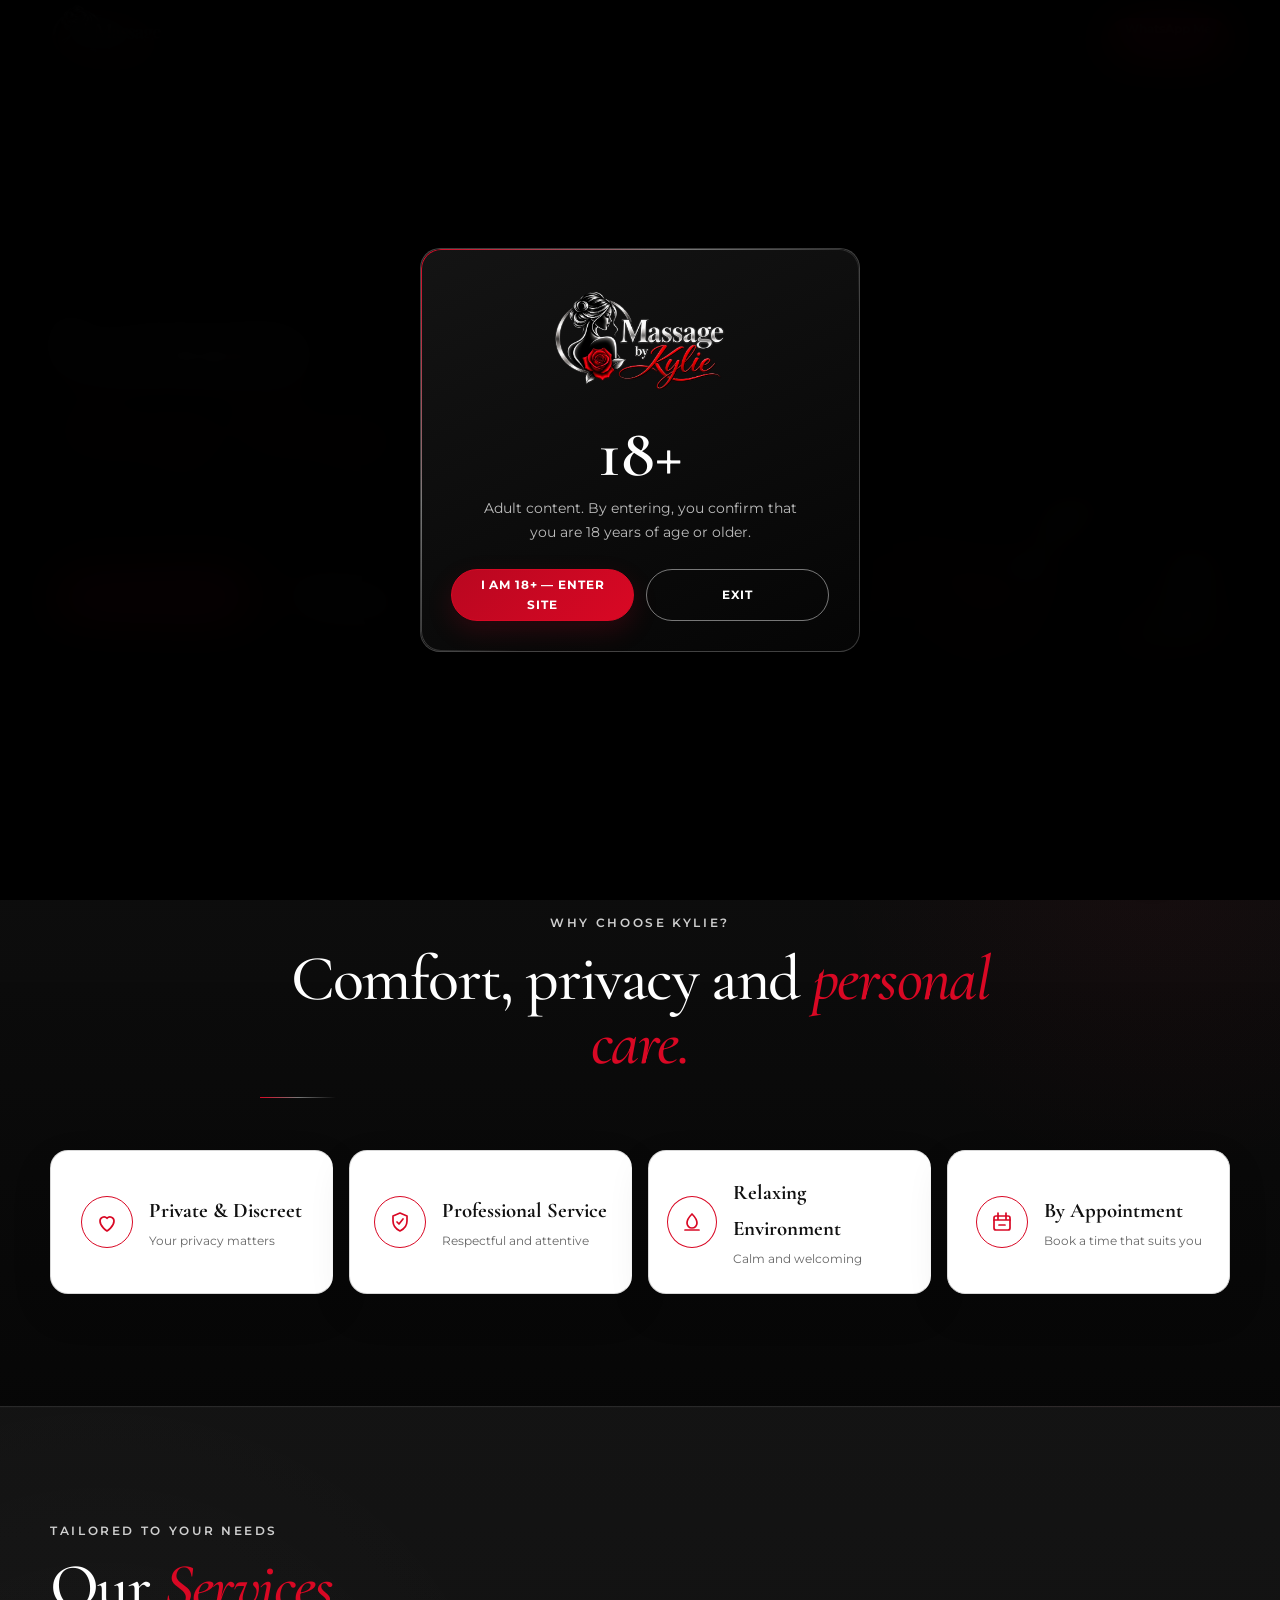
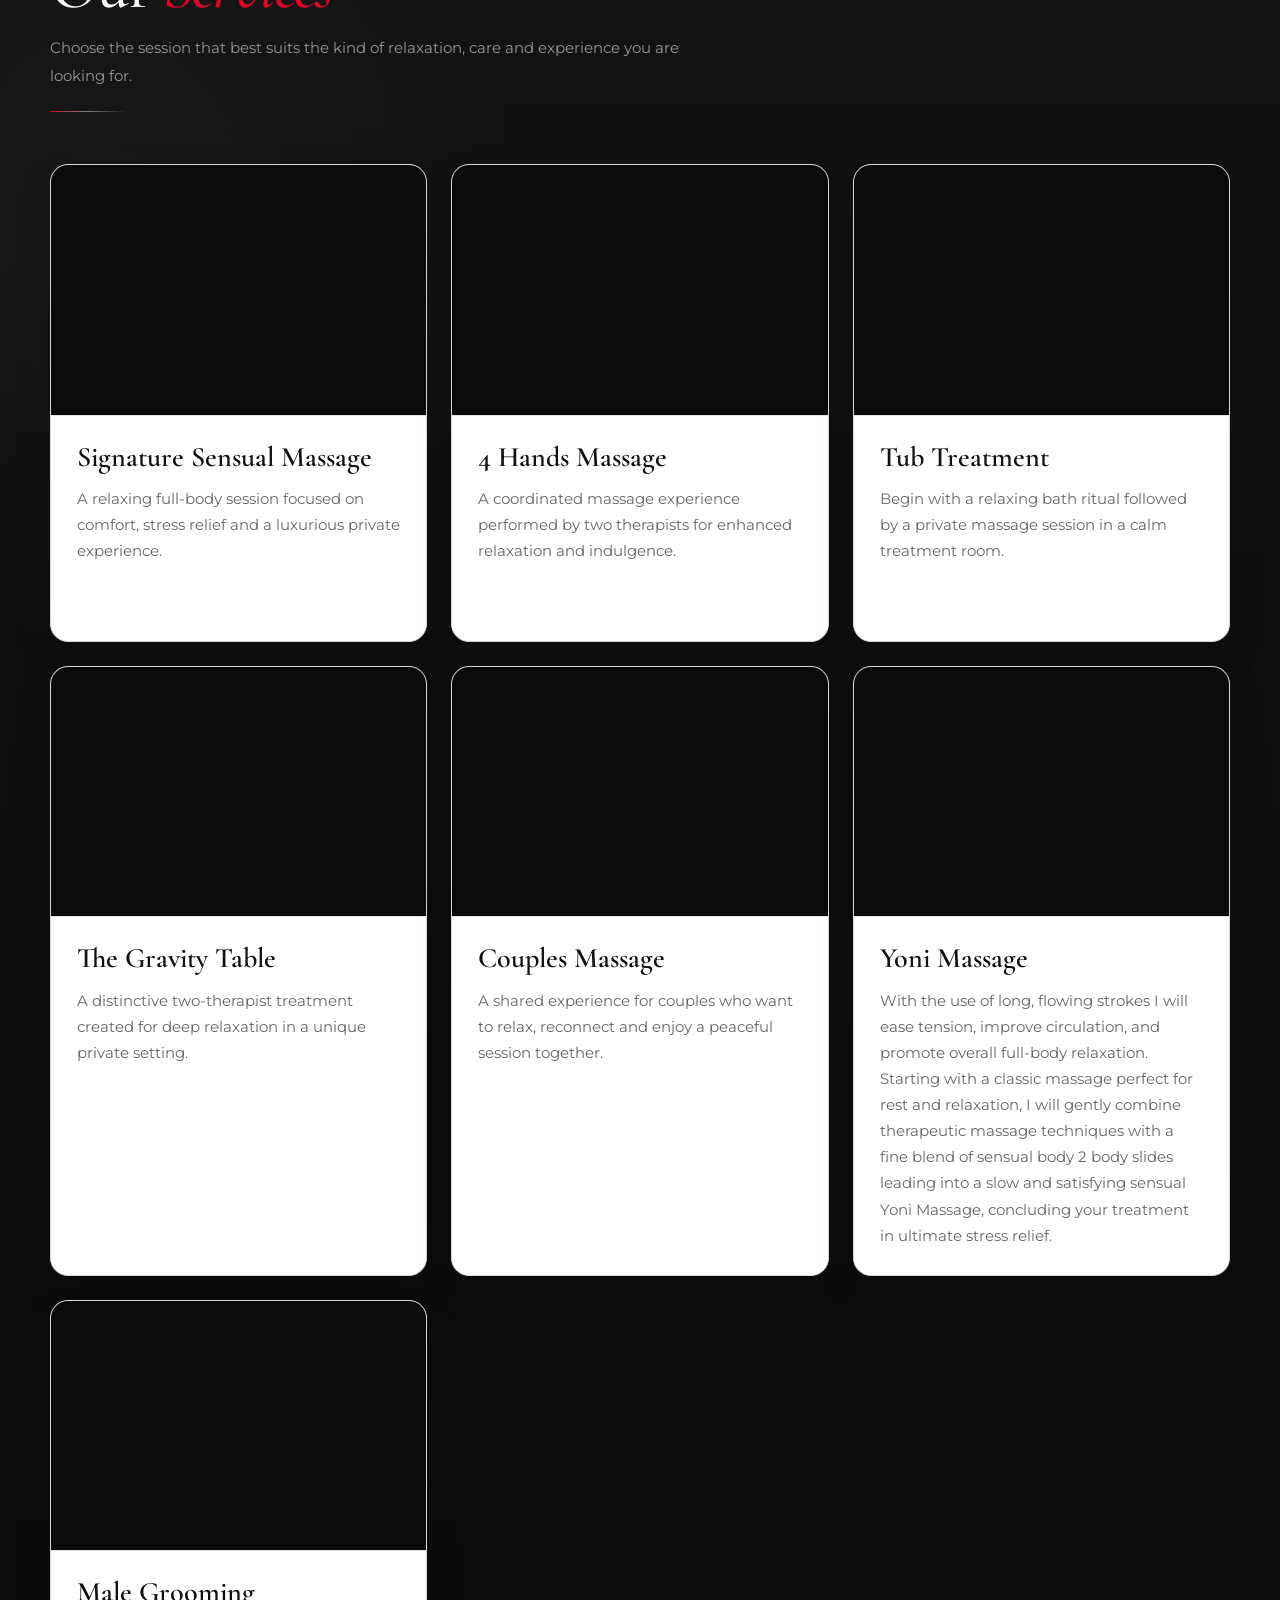
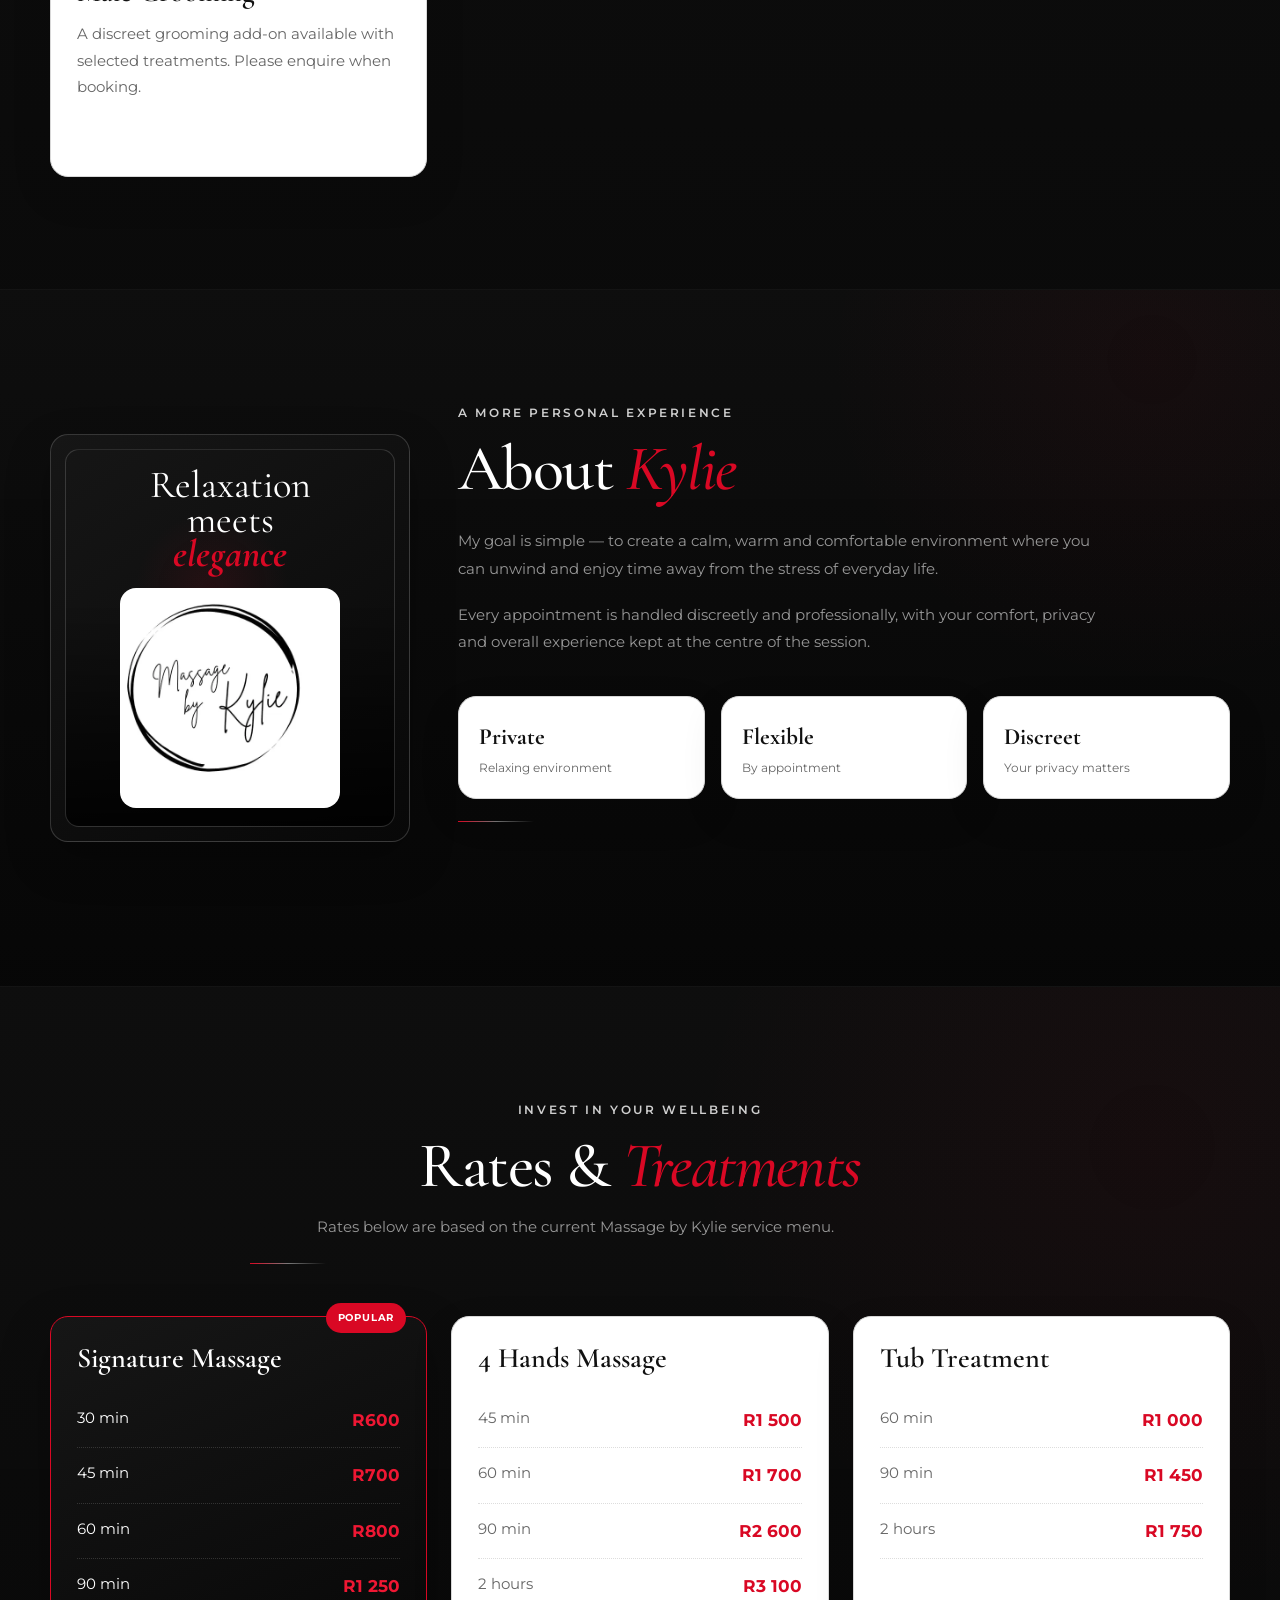
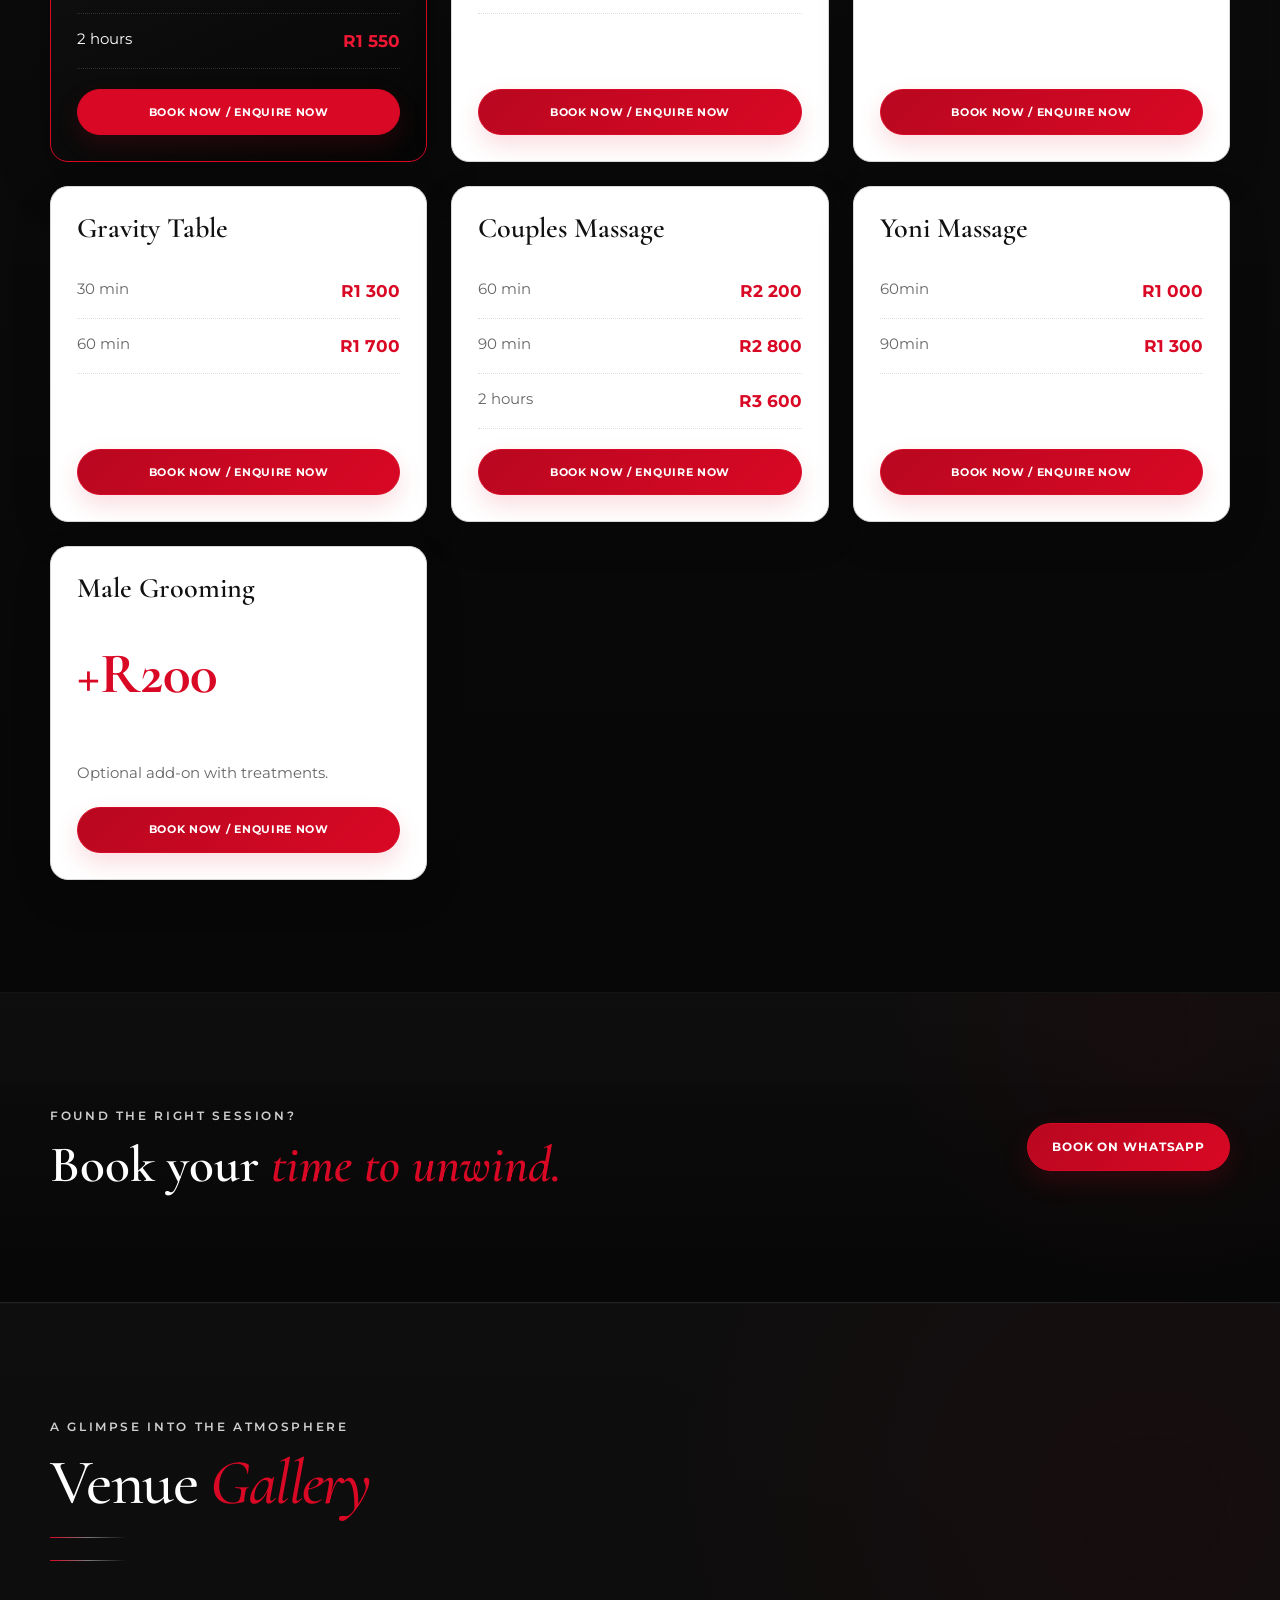
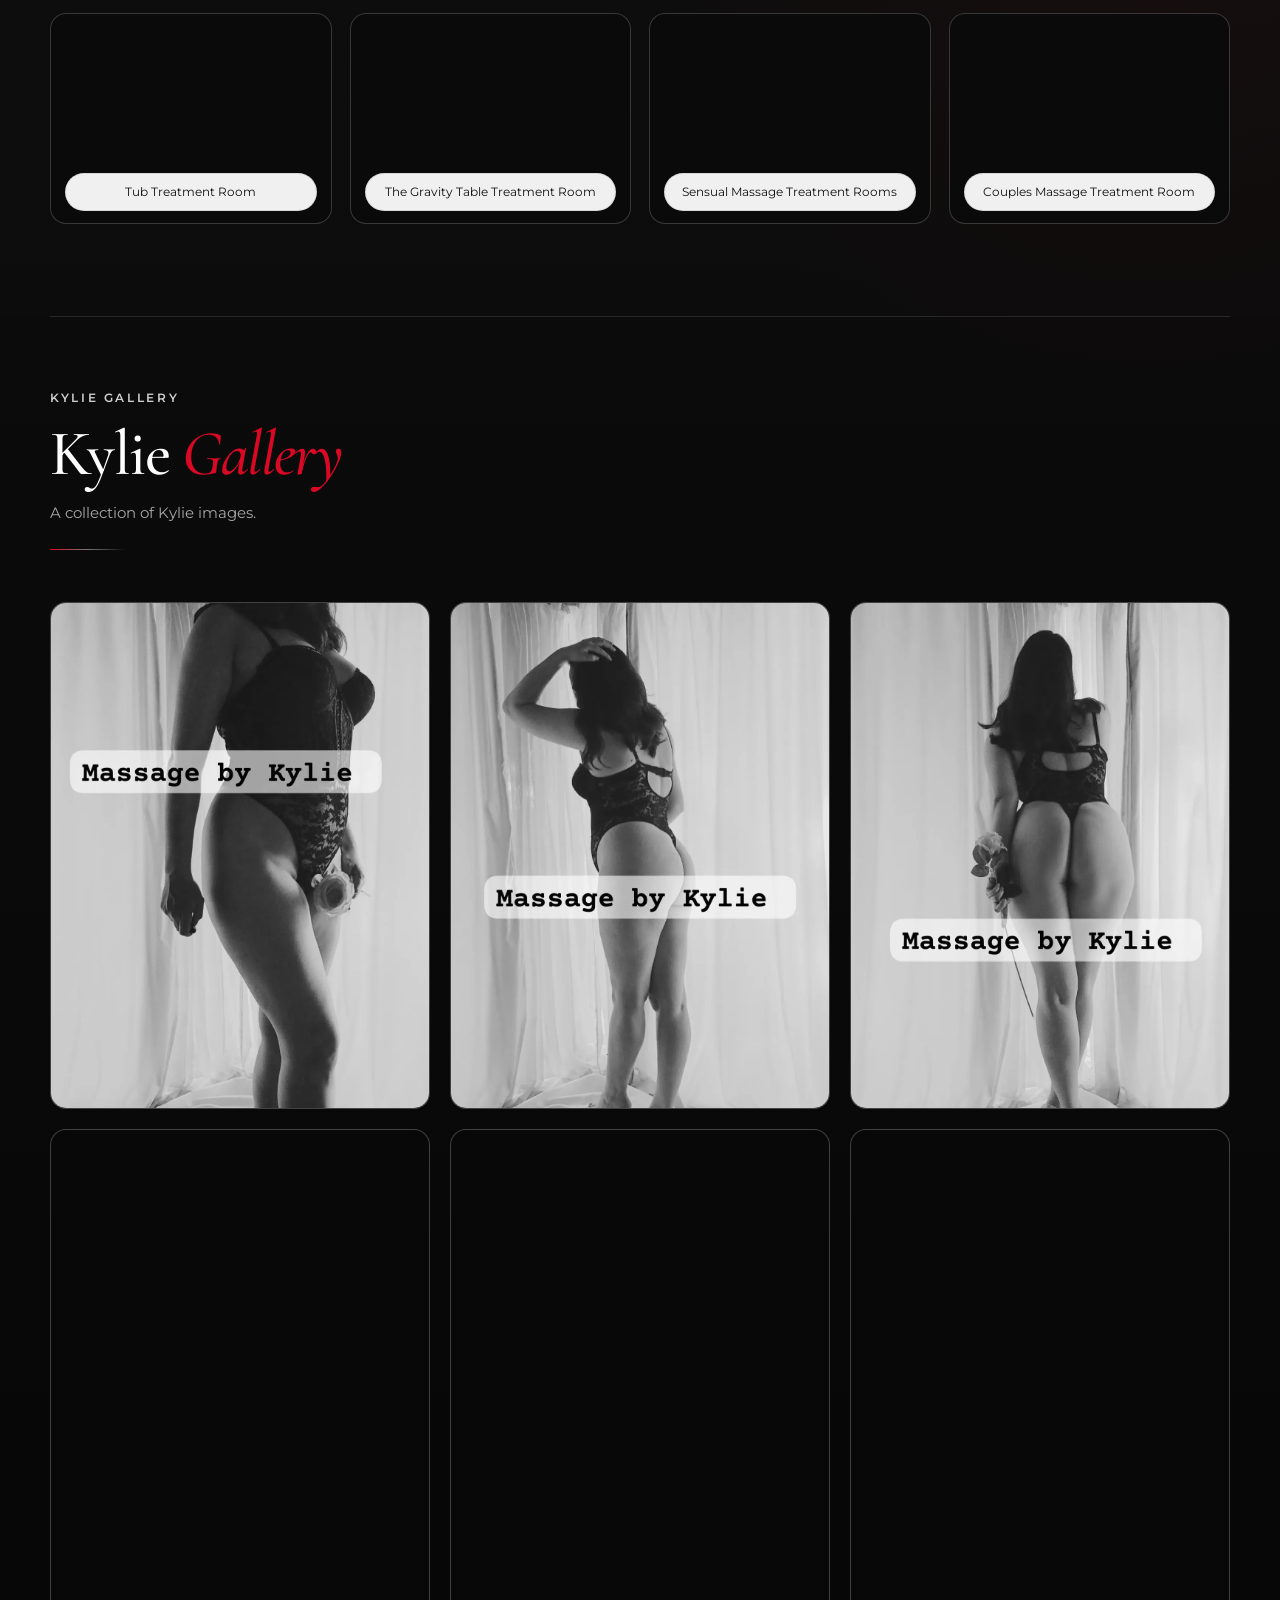
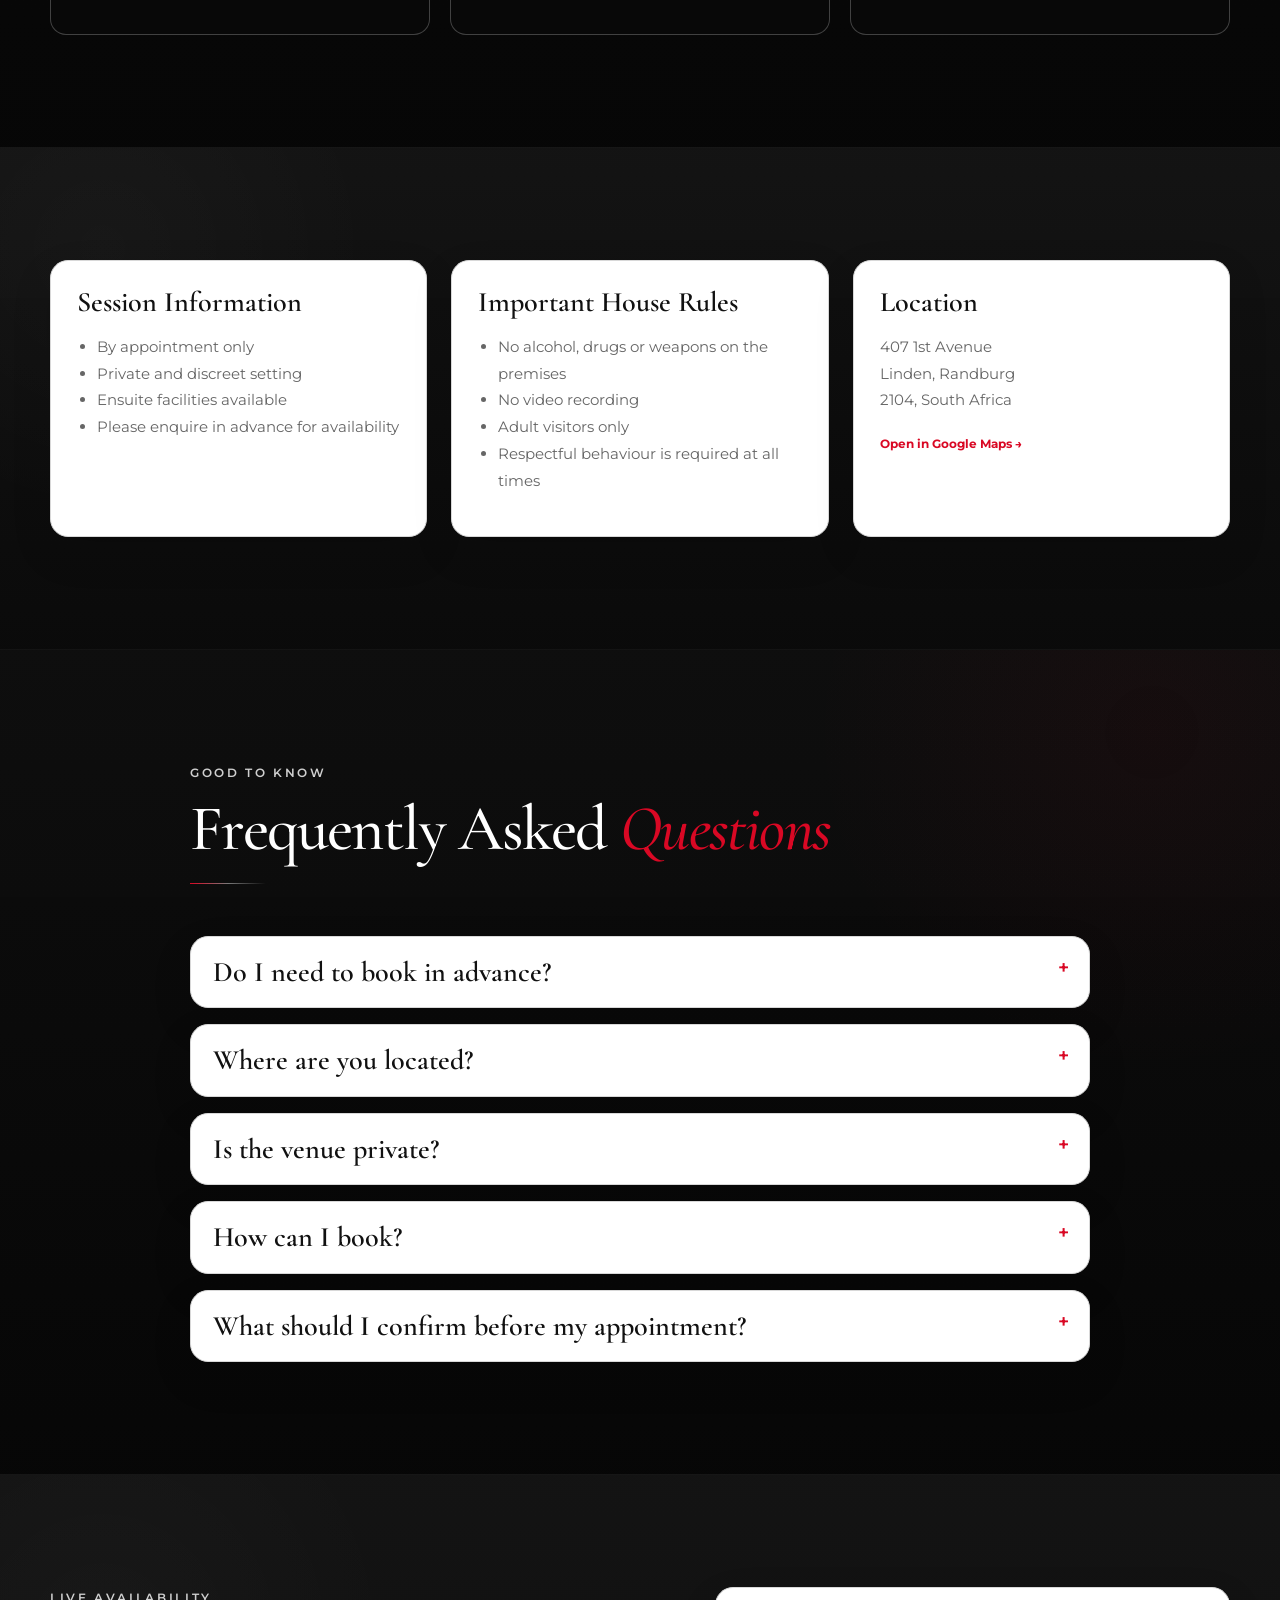
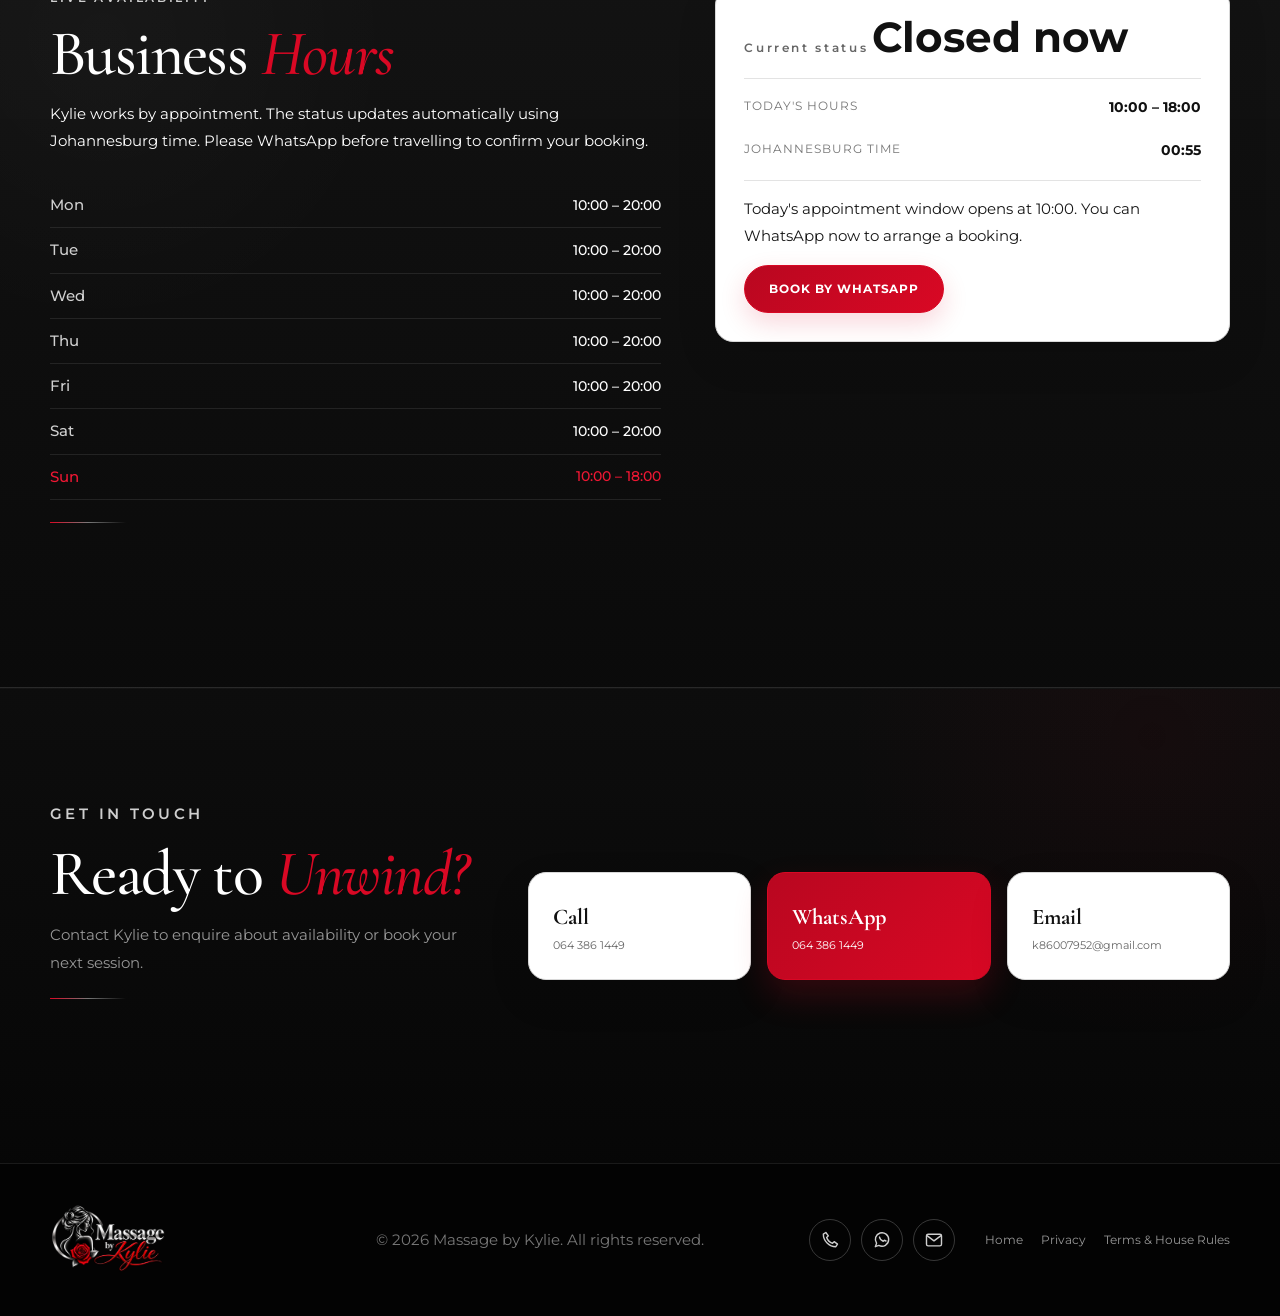
==== index.html @ c94124bc "Remove age restriction from footer text" ====
<!DOCTYPE html>

<html lang="en">
<head>
<meta charset="utf-8"/>
<meta content="width=device-width, initial-scale=1.0" name="viewport"/>
<meta content="#080808" name="theme-color"/>
<meta content="Massage by Kylie — professional, discreet and relaxing massage experiences in Linden, Randburg." name="description"/>
<meta content="index,follow" name="robots"/>
<meta content="Massage by Kylie | Linden, Randburg" property="og:title"/>
<meta content="Professional, discreet and relaxing massage experiences in a private setting." property="og:description"/>
<meta content="website" property="og:type"/>
<meta content="images/hero-background.webp" property="og:image"/>
<meta content="summary_large_image" name="twitter:card"/>
<link href="images/logo-simple.webp" rel="icon" type="image/webp"/>
<title>Massage by Kylie | Linden, Randburg</title>
<link href="https://fonts.googleapis.com" rel="preconnect"/>
<link crossorigin="" href="https://fonts.gstatic.com" rel="preconnect"/>
<link href="https://fonts.googleapis.com/css2?family=Cormorant+Garamond:ital,wght@0,500;0,600;0,700;1,500&amp;family=Montserrat:wght@300;400;500;600;700&amp;display=swap" rel="stylesheet"/>
<link href="style.css" rel="stylesheet"/>
<script type="application/ld+json">
  {
    "@context":"https://schema.org",
    "@type":"LocalBusiness",
    "name":"Massage by Kylie",
    "telephone":"+27643861449",
    "email":"k86007952@gmail.com",
    "address":{
      "@type":"PostalAddress",
      "streetAddress":"407 1st Avenue",
      "addressLocality":"Linden, Randburg",
      "postalCode":"2104",
      "addressCountry":"ZA"
    }
  }
  </script>
</head>
<body class="age-locked">
<!-- AGE GATE -->
<div aria-labelledby="ageTitle" aria-modal="true" class="age-gate" id="ageGate" role="dialog">
<div class="age-card protected-image-zone">
<img alt="Massage by Kylie" class="age-logo protected-image" draggable="false" src="images/logo-simple.webp"/>
<h2 id="ageTitle">18+</h2>
<p>Adult content. By entering, you confirm that you are 18 years of age or older.</p>
<div class="age-actions">
<button class="btn btn-primary" id="enterSite">I Am 18+ — Enter Site</button>
<button class="btn btn-outline" id="leaveSite">Exit</button>
</div>
</div>
</div>
<!-- HEADER -->
<header class="site-header">
<div class="container nav-wrap">
<a aria-label="Massage by Kylie home" class="brand protected-image-zone" href="#home">
<img alt="Massage by Kylie logo" class="protected-image" draggable="false" src="images/logo-simple.webp"/>
</a>
<button aria-expanded="false" aria-label="Open menu" class="menu-toggle" id="menuToggle">
<span></span><span></span><span></span>
</button>
<nav aria-label="Primary navigation" class="main-nav" id="mainNav"><a href="#home">Home</a><a href="#services">Services</a><a href="#rates">Rates</a><a href="#about">About</a><a href="#gallery">Gallery</a><a href="#business-hours">Hours</a><a href="#contact">Contact</a></nav>
<a class="nav-cta" href="https://wa.me/27643861449" rel="noopener" target="_blank">
        WhatsApp Me
      </a>
</div>
</header>
<main>
<!-- HERO -->
<section class="hero protected-image-zone" id="home">
<div class="hero-overlay"></div>
<div class="container hero-grid">
<div class="hero-copy reveal">
<p class="eyebrow">Relax <span>•</span> Reconnect <span>•</span> Recharge</p>
<h1>
            Luxury
            <span>Massage Therapy</span>
</h1>
<p class="hero-text">A calm, private and welcoming massage experience designed around relaxation, comfort and personal attention.</p>
<div class="hero-actions">
<a class="btn btn-primary" href="https://wa.me/27643861449" rel="noopener" target="_blank">
              Book Your Session
            </a>
<a class="btn btn-ghost" href="#services">View Services</a>
</div>
</div>
</div>
</section>
<!-- TRUST STRIP -->
<section class="trust-strip site-section">
<div class="container">
<div class="why-heading reveal">
<p class="eyebrow">Why choose Kylie?</p>
<h2>Comfort, privacy and <span>personal care.</span></h2>
</div>
<div class="trust-grid">
<article class="reveal">
<div aria-hidden="true" class="icon svg-icon">
<svg viewbox="0 0 24 24"><path d="M12 21s-7-4.35-7-10a4 4 0 0 1 7-2.7A4 4 0 0 1 19 11c0 5.65-7 10-7 10Z"></path></svg>
</div>
<div><strong>Private &amp; Discreet</strong><span>Your privacy matters</span></div>
</article>
<article class="reveal">
<div aria-hidden="true" class="icon svg-icon">
<svg viewbox="0 0 24 24"><path d="M12 3 5 6v5c0 4.5 2.8 8 7 10 4.2-2 7-5.5 7-10V6l-7-3Z"></path><path d="m9 12 2 2 4-5"></path></svg>
</div>
<div><strong>Professional Service</strong><span>Respectful and attentive</span></div>
</article>
<article class="reveal">
<div aria-hidden="true" class="icon svg-icon">
<svg viewbox="0 0 24 24"><path d="M12 4c-3 3-5 6-5 9a5 5 0 0 0 10 0c0-3-2-6-5-9Z"></path><path d="M5 20h14"></path></svg>
</div>
<div><strong>Relaxing Environment</strong><span>Calm and welcoming</span></div>
</article>
<article class="reveal">
<div aria-hidden="true" class="icon svg-icon">
<svg viewbox="0 0 24 24"><rect height="14" rx="2" width="16" x="4" y="6"></rect><path d="M8 3v6M16 3v6M4 10h16"></path><path d="M9 15h6"></path></svg>
</div>
<div><strong>By Appointment</strong><span>Book a time that suits you</span></div>
</article>
</div>
</div>
</section>
<!-- SERVICES -->
<section class="section light-section site-section" id="services">
<div class="container">
<div class="section-heading reveal">
<p class="eyebrow dark">Tailored to your needs</p>
<h2>Our <span>Services</span></h2>
<p>
            Choose the session that best suits the kind of relaxation,
            care and experience you are looking for.
          </p>
</div>
<div class="service-grid">
<article class="service-card reveal">
<div class="service-image protected-image-zone"><img alt="Generic black and white massage image for Signature Sensual Massage" class="protected-image" decoding="async" draggable="false" loading="lazy" src="images/service-generic-bw-1.webp"/></div>
<div class="service-body">
<h3>Signature Sensual Massage</h3>
<p class="service-description">A relaxing full-body session focused on comfort, stress relief and a luxurious private experience.</p>
</div>
</article>
<article class="service-card reveal">
<div class="service-image protected-image-zone"><img alt="Generic black and white massage image for 4 Hands Massage" class="protected-image" decoding="async" draggable="false" loading="lazy" src="images/service-generic-bw-2.webp"/></div>
<div class="service-body">
<h3>4 Hands Massage</h3>
<p class="service-description">A coordinated massage experience performed by two therapists for enhanced relaxation and indulgence.</p>
</div>
</article>
<article class="service-card reveal">
<div class="service-image protected-image-zone"><img alt="Generic black and white massage image for Tub Treatment" class="protected-image" decoding="async" draggable="false" loading="lazy" src="images/service-generic-bw-3.webp"/></div>
<div class="service-body">
<h3>Tub Treatment</h3>
<p class="service-description">Begin with a relaxing bath ritual followed by a private massage session in a calm treatment room.</p>
</div>
</article>
<article class="service-card reveal">
<div class="service-image protected-image-zone"><img alt="Generic black and white massage image for The Gravity Table" class="protected-image" decoding="async" draggable="false" loading="lazy" src="images/service-generic-bw-4.webp"/></div>
<div class="service-body">
<h3>The Gravity Table</h3>
<p class="service-description">A distinctive two-therapist treatment created for deep relaxation in a unique private setting.</p>
</div>
</article>
<article class="service-card reveal">
<div class="service-image protected-image-zone"><img alt="Generic black and white massage image for Couples Massage" class="protected-image" decoding="async" draggable="false" loading="lazy" src="images/service-generic-bw-5.webp"/></div>
<div class="service-body">
<h3>Couples Massage</h3>
<p class="service-description">A shared experience for couples who want to relax, reconnect and enjoy a peaceful session together.</p>
</div>
</article>
<article class="service-card reveal"><div class="service-image protected-image-zone"><img alt="Generic black and white massage image for Yoni Massage" class="protected-image" decoding="async" draggable="false" loading="lazy" src="images/service-generic-bw-6.webp"/></div><div class="service-body"><h3>Yoni Massage</h3><p class="service-description">With the use of long, flowing strokes I will ease tension, improve circulation, and promote overall full-body relaxation. Starting with a classic massage perfect for rest and relaxation, I will gently combine therapeutic massage techniques with a fine blend of sensual body 2 body slides leading into a slow and satisfying sensual Yoni Massage, concluding your treatment in ultimate stress relief.</p></div></article><article class="service-card reveal">
<div class="service-image protected-image-zone"><img alt="Generic black and white massage image for Male Grooming" class="protected-image" decoding="async" draggable="false" loading="lazy" src="images/service-generic-bw-7.webp"/></div>
<div class="service-body">
<h3>Male Grooming</h3>
<p class="service-description">A discreet grooming add-on available with selected treatments. Please enquire when booking.</p>
</div>
</article>
</div>
</div>
</section>
<!-- ABOUT -->
<section class="section dark-section site-section" id="about">
<div class="container about-grid">
<div class="about-image reveal protected-image-zone">
<div class="about-frame protected-image-zone"><div class="about-frame-content"><span>Relaxation<br/>meets<br/><strong>elegance</strong></span><img alt="Massage by Kylie logo" class="about-kylie-logo protected-image" decoding="async" draggable="false" loading="lazy" src="images/kylielogo.webp"/></div></div>
</div>
<div class="about-copy reveal consistent-heading">
<p class="eyebrow">A more personal experience</p>
<h2>About <span>Kylie</span></h2>
<p>
            My goal is simple — to create a calm, warm and comfortable environment
            where you can unwind and enjoy time away from the stress of everyday life.
          </p>
<p>
            Every appointment is handled discreetly and professionally, with your
            comfort, privacy and overall experience kept at the centre of the session.
          </p>
<div class="about-points">
<div><strong>Private</strong><span>Relaxing environment</span></div>
<div><strong>Flexible</strong><span>By appointment</span></div>
<div><strong>Discreet</strong><span>Your privacy matters</span></div>
</div>
</div>
</div>
</section>
<!-- RATES -->
<section class="section rates-section site-section" id="rates">
<div class="container">
<div class="section-heading center reveal">
<p class="eyebrow dark">Invest in your wellbeing</p>
<h2>Rates &amp; <span>Treatments</span></h2>
<p>Rates below are based on the current Massage by Kylie service menu.</p>
</div>
<div class="rate-grid">
<article class="rate-card featured reveal">
<div class="popular">Popular</div>
<h3>Signature Massage</h3>
<ul>
<li><span>30 min</span><strong>R600</strong></li>
<li><span>45 min</span><strong>R700</strong></li>
<li><span>60 min</span><strong>R800</strong></li>
<li><span>90 min</span><strong>R1 250</strong></li>
<li><span>2 hours</span><strong>R1 550</strong></li>
</ul>
<a class="rate-book-btn" href="https://wa.me/27643861449?text=Hi%20Kylie%2C%20I%27d%20like%20to%20book%20or%20enquire%20about%20Signature%20Massage.%20Please%20let%20me%20know%20your%20available%20appointment%20times." rel="noopener" target="_blank">Book Now / Enquire Now</a></article>
<article class="rate-card reveal">
<h3>4 Hands Massage</h3>
<ul>
<li><span>45 min</span><strong>R1 500</strong></li>
<li><span>60 min</span><strong>R1 700</strong></li>
<li><span>90 min</span><strong>R2 600</strong></li>
<li><span>2 hours</span><strong>R3 100</strong></li>
</ul>
<a class="rate-book-btn" href="https://wa.me/27643861449?text=Hi%20Kylie%2C%20I%27d%20like%20to%20book%20or%20enquire%20about%204%20Hands%20Massage.%20Please%20let%20me%20know%20your%20available%20appointment%20times." rel="noopener" target="_blank">Book Now / Enquire Now</a></article>
<article class="rate-card reveal">
<h3>Tub Treatment</h3>
<ul>
<li><span>60 min</span><strong>R1 000</strong></li>
<li><span>90 min</span><strong>R1 450</strong></li>
<li><span>2 hours</span><strong>R1 750</strong></li>
</ul>
<a class="rate-book-btn" href="https://wa.me/27643861449?text=Hi%20Kylie%2C%20I%27d%20like%20to%20book%20or%20enquire%20about%20Tub%20Treatment.%20Please%20let%20me%20know%20your%20available%20appointment%20times." rel="noopener" target="_blank">Book Now / Enquire Now</a></article>
<article class="rate-card reveal">
<h3>Gravity Table</h3>
<ul>
<li><span>30 min</span><strong>R1 300</strong></li>
<li><span>60 min</span><strong>R1 700</strong></li>
</ul>
<a class="rate-book-btn" href="https://wa.me/27643861449?text=Hi%20Kylie%2C%20I%27d%20like%20to%20book%20or%20enquire%20about%20Gravity%20Table.%20Please%20let%20me%20know%20your%20available%20appointment%20times." rel="noopener" target="_blank">Book Now / Enquire Now</a></article>
<article class="rate-card reveal">
<h3>Couples Massage</h3>
<ul>
<li><span>60 min</span><strong>R2 200</strong></li>
<li><span>90 min</span><strong>R2 800</strong></li>
<li><span>2 hours</span><strong>R3 600</strong></li>
</ul>
<a class="rate-book-btn" href="https://wa.me/27643861449?text=Hi%20Kylie%2C%20I%27d%20like%20to%20book%20or%20enquire%20about%20Couples%20Massage.%20Please%20let%20me%20know%20your%20available%20appointment%20times." rel="noopener" target="_blank">Book Now / Enquire Now</a></article>
<article class="rate-card reveal"><h3>Yoni Massage</h3><ul><li><span>60min</span><strong>R1 000</strong></li><li><span>90min</span><strong>R1 300</strong></li></ul><a class="rate-book-btn" href="https://wa.me/27643861449?text=Hi%20Kylie%2C%20I%27d%20like%20to%20book%20or%20enquire%20about%20Yoni%20Massage.%20Please%20let%20me%20know%20your%20available%20appointment%20times." rel="noopener" target="_blank">Book Now / Enquire Now</a></article><article class="rate-card reveal">
<h3>Male Grooming</h3>
<div class="single-price">+R200</div>
<p>Optional add-on with treatments.</p>
<a class="rate-book-btn" href="https://wa.me/27643861449?text=Hi%20Kylie%2C%20I%27d%20like%20to%20book%20or%20enquire%20about%20Male%20Grooming.%20Please%20let%20me%20know%20your%20available%20appointment%20times." rel="noopener" target="_blank">Book Now / Enquire Now</a></article>
</div>
</div>
</section>
<section class="rates-cta site-section">
<div class="container rates-cta-inner reveal">
<div>
<p class="eyebrow">Found the right session?</p>
<h2>Book your <span>time to unwind.</span></h2>
</div>
<a class="btn btn-primary" href="https://wa.me/27643861449" rel="noopener" target="_blank">Book on WhatsApp</a>
</div>
</section>

<!-- GALLERY -->
<section class="section gallery-section site-section" id="gallery">
<div class="container">
<div class="gallery-header reveal consistent-heading">
<div>
<p class="eyebrow">A glimpse into the atmosphere</p>
<h2>Venue <span>Gallery</span></h2>
</div>
</div>
<div class="gallery-window">
<div class="gallery-track" id="galleryTrack"><figure class="gallery-item reveal protected-image-zone"><img alt="Tub Treatment Room" class="protected-image" decoding="async" draggable="false" loading="lazy" src="images/venue1.webp"/><figcaption>Tub Treatment Room</figcaption></figure><figure class="gallery-item reveal protected-image-zone"><img alt="The Gravity Table Treatment Room" class="protected-image" decoding="async" draggable="false" loading="lazy" src="images/venue2.webp"/><figcaption>The Gravity Table Treatment Room</figcaption></figure><figure class="gallery-item reveal protected-image-zone"><img alt="Sensual Massage Treatment Rooms" class="protected-image" decoding="async" draggable="false" loading="lazy" src="images/venue3.webp"/><figcaption>Sensual Massage Treatment Rooms</figcaption></figure><figure class="gallery-item reveal protected-image-zone"><img alt="Couples Massage Treatment Room" class="protected-image" decoding="async" draggable="false" loading="lazy" src="images/venue4.webp"/><figcaption>Couples Massage Treatment Room</figcaption></figure></div>
</div>
<div class="kylie-gallery-block"><div class="kylie-gallery-heading reveal"><p class="eyebrow">Kylie Gallery</p><h2>Kylie <span>Gallery</span></h2><p>A collection of Kylie images.</p></div><div class="kylie-gallery-grid"><figure class="kylie-gallery-item reveal protected-image-zone"><img alt="Kylie gallery image 1" class="protected-image" decoding="async" draggable="false" loading="lazy" src="images/kylie.webp"/></figure><figure class="kylie-gallery-item reveal protected-image-zone"><img alt="Kylie gallery image 2" class="protected-image" decoding="async" draggable="false" loading="lazy" src="images/kylie2.webp"/></figure><figure class="kylie-gallery-item reveal protected-image-zone"><img alt="Kylie gallery image 3" class="protected-image" decoding="async" draggable="false" loading="lazy" src="images/kylie3.webp"/></figure><figure class="kylie-gallery-item reveal protected-image-zone"><img alt="Kylie gallery image 4" class="protected-image" decoding="async" draggable="false" loading="lazy" src="images/kylie4.webp"/></figure><figure class="kylie-gallery-item reveal protected-image-zone"><img alt="Kylie gallery image 5" class="protected-image" decoding="async" draggable="false" loading="lazy" src="images/kylie5.webp"/></figure><figure class="kylie-gallery-item reveal protected-image-zone"><img alt="Kylie gallery image 6" class="protected-image" decoding="async" draggable="false" loading="lazy" src="images/kylie6.webp"/></figure></div></div></div>
</section>

<!-- INFO -->
<section class="section light-section info-section site-section" id="information">
<div class="container info-grid">
<div class="info-card reveal">
<h3>Session Information</h3>
<ul>
<li>By appointment only</li>
<li>Private and discreet setting</li>
<li>Ensuite facilities available</li>
<li>Please enquire in advance for availability</li>
</ul>
</div>
<div class="info-card reveal">
<h3>Important House Rules</h3>
<ul>
<li>No alcohol, drugs or weapons on the premises</li>
<li>No video recording</li>
<li>Adult visitors only</li>
<li>Respectful behaviour is required at all times</li>
</ul>
</div>
<div class="info-card reveal">
<h3>Location</h3>
<p>407 1st Avenue<br/>Linden, Randburg<br/>2104, South Africa</p>
<a href="https://maps.google.com/?q=407+1st+Avenue+Linden+Randburg+2104" rel="noopener" target="_blank">
            Open in Google Maps →
          </a>
</div>
</div>
</section>
<section class="section faq-section site-section" id="faq">
<div class="container faq-wrap">
<div class="section-heading reveal">
<p class="eyebrow dark">Good to know</p>
<h2>Frequently Asked <span>Questions</span></h2>
</div>
<div class="faq-list">
<details class="faq-item reveal">
<summary>Do I need to book in advance?</summary>
<p>Yes. Sessions are by appointment only, so please contact Kylie first to confirm availability.</p>
</details>
<details class="faq-item reveal">
<summary>Where are you located?</summary>
<p>407 1st Avenue, Linden, Randburg, 2104, South Africa.</p>
</details>
<details class="faq-item reveal">
<summary>Is the venue private?</summary>
<p>Yes. The setting is intended to be private, discreet and comfortable for booked clients.</p>
</details>
<details class="faq-item reveal">
<summary>How can I book?</summary>
<p>The quickest option is WhatsApp. You can also call or email using the contact options below.</p>
</details>
<details class="faq-item reveal">
<summary>What should I confirm before my appointment?</summary>
<p>Please confirm the treatment, duration, price, appointment time and any special requirements directly when booking.</p>
</details>
</div>
</div>
</section>

<!-- CONTACT -->
<section aria-labelledby="businessHoursTitle" class="section business-hours-section" id="business-hours">
<div class="container business-hours-layout">
<div class="business-hours-intro reveal">
<p class="eyebrow">Live availability</p>
<h2 id="businessHoursTitle">Business <span>Hours</span></h2>
<p class="hours-lead">
        Kylie works by appointment. The status updates automatically using Johannesburg time.
        Please WhatsApp before travelling to confirm your booking.
      </p>
<div aria-label="Weekly business hours" class="weekly-hours compact-weekly-hours">
<div class="weekly-hours-row"><span>Mon</span><strong>10:00 – 20:00</strong></div>
<div class="weekly-hours-row"><span>Tue</span><strong>10:00 – 20:00</strong></div>
<div class="weekly-hours-row"><span>Wed</span><strong>10:00 – 20:00</strong></div>
<div class="weekly-hours-row"><span>Thu</span><strong>10:00 – 20:00</strong></div>
<div class="weekly-hours-row"><span>Fri</span><strong>10:00 – 20:00</strong></div>
<div class="weekly-hours-row"><span>Sat</span><strong>10:00 – 20:00</strong></div>
<div class="weekly-hours-row sunday"><span>Sun</span><strong>10:00 – 18:00</strong></div>
</div>
</div>
<div aria-live="polite" class="live-hours-card reveal">
<div class="live-status-row">
<div aria-hidden="true" class="live-status-icon"></div>
<div>
<span class="live-status-label">Current status</span>
<strong class="live-status-text" id="liveBusinessStatus">Checking hours…</strong>
</div>
</div>
<div class="compact-today-line"><span>Today's hours</span><strong id="todayBusinessHours">—</strong></div><div class="compact-current-time"><span>Johannesburg time</span><strong id="businessLocalTime">—</strong></div><p class="live-hours-note" id="businessStatusNote">
        Checking the current local time…
      </p>
<a class="btn btn-primary live-hours-book" href="https://wa.me/27643861449?text=Hi%20Kylie%2C%20I%27d%20like%20to%20book%20an%20appointment.%20Please%20let%20me%20know%20your%20availability." rel="noopener" target="_blank">
        Book by WhatsApp
      </a>
</div>
</div>
</section><section class="contact-section site-section" id="contact">
<div class="container contact-grid">
<div class="contact-copy reveal consistent-heading">
<p class="eyebrow">Get in touch</p>
<h2>Ready to <span>Unwind?</span></h2>
<p>Contact Kylie to enquire about availability or book your next session.</p>
</div>
<div class="contact-actions reveal"><a class="contact-btn call-card" href="tel:+27643861449">
<strong>Call</strong><span>064 386 1449</span>
</a><a class="contact-btn primary whatsapp-card" href="https://wa.me/27643861449" rel="noopener" target="_blank">
<strong>WhatsApp</strong><span>064 386 1449</span>
</a><a class="contact-btn email-card" href="mailto:k86007952@gmail.com">
<strong>Email</strong><span>k86007952@gmail.com</span>
</a></div>
</div>
</section>
</main>
<div aria-label="Quick booking options" class="mobile-booking-bar">
<a href="tel:+27643861449"><span>Call</span></a>
<a class="primary" href="https://wa.me/27643861449" rel="noopener" target="_blank"><span>WhatsApp</span></a>
<a href="https://wa.me/27643861449?text=Hi%20Kylie%2C%20I%27d%20like%20to%20book%20a%20massage.%20Please%20let%20me%20know%20your%20available%20appointment%20times." rel="noopener" target="_blank"><span>Book</span></a>
</div>
<button aria-label="Back to top" class="scroll-top" id="scrollTop" title="Back to top">
<svg aria-hidden="true" viewbox="0 0 24 24"><path d="m6 14 6-6 6 6"></path></svg>
</button><footer class="site-footer protected-image-zone">
<div class="container footer-grid">
<img alt="Massage by Kylie" class="footer-logo protected-image" draggable="false" src="images/logo-simple.webp"/>
<p>© <span id="year"></span> Massage by Kylie. All rights reserved.</p>
<div aria-label="Contact Kylie" class="footer-contact-icons">
<a aria-label="Call Kylie" href="tel:+27643861449" title="Call">
<svg aria-hidden="true" viewbox="0 0 24 24"><path d="M7 3 4 5c0 8 7 15 15 15l2-3-4-3-2 2c-3-1-6-4-7-7l2-2-3-4Z"></path></svg>
</a>
<a aria-label="WhatsApp Kylie" href="https://wa.me/27643861449" rel="noopener" target="_blank" title="WhatsApp">
<svg aria-hidden="true" viewbox="0 0 24 24"><path d="M20 11.5a8 8 0 0 1-11.8 7L4 20l1.5-4.1A8 8 0 1 1 20 11.5Z"></path><path d="M9 8.5c.5 2.5 2 4 4.5 5l1.3-1.2 2 .9"></path></svg>
</a>
<a aria-label="Email Kylie" href="mailto:k86007952@gmail.com" title="Email">
<svg aria-hidden="true" viewbox="0 0 24 24"><rect height="14" rx="2" width="18" x="3" y="5"></rect><path d="m4 7 8 6 8-6"></path></svg>
</a>
</div><div class="footer-links">
<a href="#home">Home</a>
<a href="privacy.html">Privacy</a>
<a href="terms.html">Terms &amp; House Rules</a>
</div></div>

<script src="script.js"></script>
</body>
</html>
---- style.css ----
/* ==========================================================
   MASSAGE BY KYLIE — STATIC WEBSITE
   Colour palette: black / white / silver / red
   Fonts: Cormorant Garamond + Montserrat
   ========================================================== */

:root{
  --black:#070707;
  --black-2:#101010;
  --black-3:#181818;
  --white:#ffffff;
  --offwhite:#f5f5f4;
  --silver:#c9c9c9;
  --silver-dark:#858585;
  --red:#d90824;
  --red-dark:#9d0618;
  --line:rgba(255,255,255,.14);
  --shadow:0 20px 60px rgba(0,0,0,.28);
  --radius:24px;
  --container:1180px;
}

*{box-sizing:border-box}

html{
  scroll-behavior:smooth;
  scroll-padding-top:88px;
}

body{
  margin:0;
  background:var(--black);
  color:var(--white);
  font-family:"Montserrat",sans-serif;
  line-height:1.6;
  overflow-x:hidden;
}

body.age-locked{overflow:hidden}

img{max-width:100%;display:block}

a{color:inherit;text-decoration:none}

button,
a{ -webkit-tap-highlight-color:transparent; }

button{font:inherit}

.container{
  width:min(var(--container),calc(100% - 40px));
  margin-inline:auto;
}

h1,h2,h3{
  font-family:"Cormorant Garamond",serif;
  line-height:.98;
  margin:0;
}

h2{
  font-size:clamp(2.8rem,5vw,5rem);
  font-weight:600;
}

h2 span,
h1 span{
  color:var(--red);
  font-style:italic;
}

.eyebrow{
  margin:0 0 14px;
  text-transform:uppercase;
  letter-spacing:.28em;
  font-size:.72rem;
  font-weight:600;
  color:var(--silver);
}

.eyebrow span{color:var(--red)}

.eyebrow.dark{color:#545454}

.btn{
  min-height:48px;
  padding:0 24px;
  border-radius:999px;
  border:1px solid transparent;
  display:inline-flex;
  align-items:center;
  justify-content:center;
  font-weight:700;
  text-transform:uppercase;
  letter-spacing:.05em;
  font-size:.78rem;
  cursor:pointer;
  transition:.25s ease;
}

.btn-primary{
  background:linear-gradient(135deg,var(--red),#f01834);
  color:#fff;
  box-shadow:0 10px 28px rgba(217,8,36,.25);
}

.btn-primary:hover{
  transform:translateY(-2px);
  box-shadow:0 15px 36px rgba(217,8,36,.35);
}

.btn-outline{
  color:#fff;
  background:transparent;
  border-color:rgba(255,255,255,.45);
}

.btn-outline:hover,
.btn-ghost:hover{
  border-color:var(--red);
  color:var(--red);
}

.btn-ghost{
  color:#fff;
  border-color:rgba(255,255,255,.26);
  background:rgba(255,255,255,.04);
}

/* AGE GATE */
.age-gate{
  position:fixed;
  inset:0;
  z-index:10000;
  display:grid;
  place-items:center;
  padding:20px;
  background:
    radial-gradient(circle at 20% 20%,rgba(217,8,36,.26),transparent 28%),
    linear-gradient(rgba(0,0,0,.86),rgba(0,0,0,.94));
  backdrop-filter:blur(14px);
  transition:.35s ease;
}

.age-gate.hidden{
  opacity:0;
  visibility:hidden;
  pointer-events:none;
}

.age-card{
  position:relative;
  width:min(520px,100%);
  padding:40px;
  text-align:center;
  border:1px solid rgba(255,255,255,.22);
  border-radius:28px;
  background:
    radial-gradient(circle at top right,rgba(217,8,36,.17),transparent 35%),
    linear-gradient(145deg,#151515,#050505);
  box-shadow:0 30px 100px rgba(0,0,0,.6);
}

.age-card::before{
  content:"";
  position:absolute;
  inset:0;
  border-radius:inherit;
  padding:1px;
  background:linear-gradient(135deg,var(--red),rgba(255,255,255,.45),transparent 60%);
  -webkit-mask:linear-gradient(#000 0 0) content-box,linear-gradient(#000 0 0);
  -webkit-mask-composite:xor;
  mask-composite:exclude;
  pointer-events:none;
}

.age-close{
  position:absolute;
  right:16px;
  top:12px;
  color:var(--silver);
  background:none;
  border:0;
  font-size:2rem;
  cursor:pointer;
}

.age-logo{
  width:210px;
  height:auto;
  margin:0 auto 10px;
}

.age-badge{
  font-family:"Cormorant Garamond",serif;
  font-size:4.7rem;
  color:var(--red);
  font-weight:700;
  line-height:.9;
}

.age-card h2{
  font-size:2.5rem;
  margin-top:10px;
}

.age-card p{
  color:#d0d0d0;
  max-width:400px;
  margin:16px auto 24px;
}

.age-actions{
  display:grid;
  grid-template-columns:1fr 1fr;
  gap:12px;
}

.age-card small{
  display:block;
  margin-top:20px;
  color:#858585;
}

/* HEADER */
.site-header{
  position:sticky;
  top:0;
  z-index:1000;
  border-bottom:1px solid rgba(255,255,255,.09);
  background:rgba(6,6,6,.92);
  backdrop-filter:blur(16px);
}

.nav-wrap{
  min-height:82px;
  display:flex;
  align-items:center;
  gap:28px;
}

.brand{
  margin-right:auto;
}

.brand img{
  width:250px;
  height:72px;
  object-fit:contain;
  object-position:left center;
}

.main-nav{
  display:flex;
  align-items:center;
  gap:30px;
}

.main-nav a{
  position:relative;
  padding:30px 0 27px;
  font-size:.75rem;
  text-transform:uppercase;
  letter-spacing:.1em;
  color:#e3e3e3;
}

.main-nav a::after{
  content:"";
  position:absolute;
  left:0;
  right:100%;
  bottom:18px;
  height:2px;
  background:var(--red);
  transition:.25s ease;
}

.main-nav a:hover::after,
.main-nav a.active::after{
  right:0;
}

.nav-cta{
  padding:12px 20px;
  border-radius:999px;
  background:var(--red);
  font-size:.76rem;
  font-weight:700;
}

.menu-toggle{
  display:none;
  width:46px;
  height:46px;
  border:1px solid rgba(255,255,255,.18);
  border-radius:12px;
  background:#111;
  cursor:pointer;
}

.menu-toggle span{
  display:block;
  width:22px;
  height:2px;
  background:white;
  margin:5px auto;
  transition:.25s ease;
}

/* HERO */

.hero{
  position:relative;
  min-height:700px;
  display:flex;
  align-items:center;
  isolation:isolate;
  overflow:hidden;
  background-image:
    linear-gradient(90deg,rgba(0,0,0,.90) 0%,rgba(0,0,0,.72) 36%,rgba(0,0,0,.38) 62%,rgba(0,0,0,.14) 100%),
    url("images/hero-background.webp");
  background-size:cover;
  background-position:center;
  background-repeat:no-repeat;
}

.hero::before,
.hero::after{
  display:none;
}

.hero-overlay{
  position:absolute;
  inset:0;
  z-index:-1;
  background:linear-gradient(0deg,rgba(0,0,0,.58),transparent 50%);
}

.hero-grid{
  display:grid;
  grid-template-columns:1.05fr .75fr;
  align-items:center;
  gap:90px;
  padding-block:90px;
}

.hero-copy{max-width:650px}

.hero h1{
  font-size:clamp(4.2rem,8vw,7.9rem);
  font-weight:600;
  letter-spacing:-.04em;
}

.hero h1 span{
  display:block;
  margin-top:6px;
  font-size:.64em;
}

.hero-text{
  max-width:570px;
  margin:25px 0 30px;
  color:#d0d0d0;
  font-size:1rem;
}

.hero-actions{
  display:flex;
  flex-wrap:wrap;
  gap:12px;
}

.hero-card{
  align-self:end;
  margin-bottom:25px;
  border:1px solid rgba(255,255,255,.18);
  border-radius:28px;
  padding:10px;
  background:rgba(10,10,10,.52);
  backdrop-filter:blur(10px);
  box-shadow:var(--shadow);
}

.hero-card-inner{
  padding:34px;
  border-radius:20px;
  background:
    radial-gradient(circle at bottom right,rgba(217,8,36,.23),transparent 36%),
    #0d0d0d;
}

.hero-card h2{
  font-size:3.1rem;
}

.hero-card h2 span{color:var(--red)}

.hero-card p{
  color:#c6c6c6;
}

.mini-label{
  color:var(--red)!important;
  text-transform:uppercase;
  letter-spacing:.2em;
  font-size:.72rem;
  font-weight:700;
}

/* TRUST */
.trust-strip{
  border-top:1px solid rgba(255,255,255,.11);
  border-bottom:1px solid rgba(255,255,255,.11);
  background:
    linear-gradient(135deg,#111,#070707 55%,#16070a);
}

.trust-grid{
  display:grid;
  grid-template-columns:repeat(4,1fr);
}

.trust-grid article{
  min-height:120px;
  display:flex;
  align-items:center;
  justify-content:center;
  gap:16px;
  border-right:1px solid rgba(255,255,255,.12);
}

.trust-grid article:last-child{border-right:0}

.trust-grid .icon{
  width:52px;
  height:52px;
  display:grid;
  place-items:center;
  border:1px solid var(--red);
  border-radius:50%;
  color:var(--red);
  font-size:1.5rem;
}

.trust-grid strong,
.trust-grid span{
  display:block;
}

.trust-grid strong{
  font-family:"Cormorant Garamond",serif;
  font-size:1.3rem;
}

.trust-grid span{
  color:#a4a4a4;
  font-size:.75rem;
}

/* SECTIONS */
.section{
  padding:105px 0;
}

.light-section{
  color:#111;
  background:
    radial-gradient(circle at 90% 20%,rgba(217,8,36,.05),transparent 20%),
    linear-gradient(180deg,#f4f4f4,#e9e9e9);
}

.dark-section{
  background:
    radial-gradient(circle at 20% 30%,rgba(217,8,36,.12),transparent 24%),
    linear-gradient(135deg,#070707,#151515);
}

.section-heading{
  max-width:780px;
  margin-bottom:42px;
}

.section-heading.center{
  margin-inline:auto;
  text-align:center;
}

.section-heading h2{
  color:#0b0b0b;
}

.section-heading p:not(.eyebrow){
  color:#555;
  max-width:650px;
}

.service-grid{
  display:grid;
  grid-template-columns:repeat(3,1fr);
  gap:22px;
}

.service-card{
  overflow:hidden;
  border:1px solid #d3d3d3;
  border-radius:22px;
  background:#fff;
  box-shadow:0 16px 40px rgba(0,0,0,.08);
  transition:.3s ease;
}

.service-card:hover{
  transform:translateY(-7px);
  box-shadow:0 26px 52px rgba(0,0,0,.13);
}

.service-image{
  height:215px;
  position:relative;
  overflow:hidden;
  background:#111;
}

.service-image img{
  width:100%;
  height:100%;
  object-fit:cover;
  display:block;
  transition:transform .45s ease, filter .45s ease;
  filter:saturate(.85) contrast(1.04);
}

.service-card:hover .service-image img{
  transform:scale(1.045);
  filter:saturate(1) contrast(1.06);
}

.service-two::after{transform:rotate(6deg);background:linear-gradient(145deg,#a46250,#5a352e 48%,#1d1514)}
.service-three::after{border-radius:18px;transform:none;background:linear-gradient(145deg,#2e2522,#160c0c)}
.service-four::after{transform:rotate(-2deg);background:linear-gradient(145deg,#c27a61,#63382f)}
.service-five::after{transform:rotate(8deg);background:linear-gradient(145deg,#ae6b55,#714034)}
.service-six::after{border-radius:18px;background:linear-gradient(145deg,#2a1c1b,#0d0d0d)}

.service-body{
  padding:24px;
}

.service-body h3{
  color:#111;
  font-size:1.65rem;
  line-height:1.05;
}

.service-body p{
  min-height:76px;
  color:#666;
  font-size:.88rem;
}

.service-body a{
  color:var(--red);
  font-size:.78rem;
  font-weight:700;
  text-transform:uppercase;
  letter-spacing:.06em;
}

/* ABOUT */
.about-grid{
  display:grid;
  grid-template-columns:.9fr 1.1fr;
  align-items:center;
  gap:75px;
}

.about-image{
  min-height:540px;
  padding:24px;
  border:1px solid rgba(255,255,255,.12);
  border-radius:30px;
  background:
    radial-gradient(circle at 40% 30%,rgba(255,210,180,.22),transparent 17%),
    radial-gradient(circle at 65% 65%,rgba(217,8,36,.34),transparent 16%),
    linear-gradient(150deg,#12090a,#4c141b 40%,#080808);
}

.about-frame{
  height:100%;
  min-height:490px;
  display:flex;
  align-items:flex-end;
  border:1px solid rgba(255,255,255,.25);
  border-radius:20px;
  padding:30px;
  background:linear-gradient(0deg,rgba(0,0,0,.82),transparent 58%);
}

.about-frame span{
  font-family:"Cormorant Garamond",serif;
  font-size:3.2rem;
  line-height:.85;
}

.about-frame strong{
  color:var(--red);
  font-style:italic;
}

.about-copy h2{margin-bottom:26px}

.about-copy > p:not(.eyebrow){
  color:#c7c7c7;
  max-width:650px;
}

.about-points{
  margin-top:34px;
  display:grid;
  grid-template-columns:repeat(3,1fr);
  gap:12px;
}

.about-points div{
  padding:18px;
  border-top:1px solid var(--red);
  background:#101010;
}

.about-points strong,
.about-points span{
  display:block;
}

.about-points strong{
  font-family:"Cormorant Garamond",serif;
  font-size:1.45rem;
}

.about-points span{
  color:#888;
  font-size:.72rem;
}

/* RATES */
.rates-section{
  color:#111;
  background:
    linear-gradient(90deg,rgba(217,8,36,.03),transparent 40%),
    #f6f6f6;
}

.rate-grid{
  display:grid;
  grid-template-columns:repeat(3,1fr);
  gap:20px;
}

.rate-card{
  position:relative;
  padding:30px;
  border:1px solid #d4d4d4;
  border-radius:20px;
  background:#fff;
  box-shadow:0 14px 35px rgba(0,0,0,.06);
}

.rate-card.featured{
  color:#fff;
  background:#0a0a0a;
  border-color:var(--red);
  box-shadow:0 18px 40px rgba(217,8,36,.15);
}

.popular{
  position:absolute;
  top:-14px;
  right:20px;
  padding:6px 12px;
  border-radius:999px;
  background:var(--red);
  color:#fff;
  font-size:.65rem;
  text-transform:uppercase;
  font-weight:700;
  letter-spacing:.08em;
}

.rate-card h3{
  font-size:2rem;
  margin-bottom:20px;
}

.rate-card ul{
  list-style:none;
  padding:0;
  margin:0;
}

.rate-card li{
  padding:12px 0;
  display:flex;
  justify-content:space-between;
  gap:20px;
  border-bottom:1px dotted #c3c3c3;
}

.featured li{border-color:#444}

.rate-card strong{
  color:var(--red);
}

.single-price{
  color:var(--red);
  font-family:"Cormorant Garamond",serif;
  font-size:3.6rem;
  font-weight:700;
}

.rate-card p{
  color:#666;
  font-size:.84rem;
}

/* GALLERY */
.gallery-section{
  overflow:hidden;
  background:
    radial-gradient(circle at 0 50%,rgba(217,8,36,.15),transparent 22%),
    linear-gradient(180deg,#101010,#060606);
}

.gallery-header{
  display:flex;
  justify-content:space-between;
  align-items:flex-end;
  gap:20px;
  margin-bottom:32px;
}

.gallery-header h2{font-size:4rem}

.slider-controls{
  display:flex;
  gap:10px;
}

.slider-controls button{
  width:48px;
  height:48px;
  border-radius:50%;
  border:1px solid rgba(255,255,255,.3);
  color:#fff;
  background:#111;
  cursor:pointer;
}

.slider-controls button:hover{
  color:#fff;
  background:var(--red);
  border-color:var(--red);
}

.gallery-window{
  overflow:hidden;
}

.gallery-track{
  display:flex;
  gap:18px;
  transition:transform .45s cubic-bezier(.2,.8,.2,1);
}

.gallery-item{
  position:relative;
  min-width:calc((100% - 36px)/3);
  height:300px;
  margin:0;
  border:1px solid rgba(255,255,255,.2);
  border-radius:18px;
  overflow:hidden;
  background:#111;
}

.gallery-item img{
  width:100%;
  height:100%;
  object-fit:cover;
  display:block;
  transition:transform .5s ease;
}

.gallery-item:hover img{
  transform:scale(1.04);
}

.gallery-item figcaption{
  position:absolute;
  z-index:2;
  left:18px;
  bottom:16px;
  padding:8px 12px;
  border-radius:999px;
  background:rgba(0,0,0,.72);
  color:#fff;
  font-size:.72rem;
  backdrop-filter:blur(6px);
}

/* INFO */
.info-section{padding-top:85px}

.info-grid{
  display:grid;
  grid-template-columns:repeat(3,1fr);
  gap:22px;
}

.info-card{
  padding:30px;
  border-left:3px solid var(--red);
  border-radius:0 18px 18px 0;
  background:#fff;
  box-shadow:0 12px 30px rgba(0,0,0,.06);
}

.info-card h3{
  font-size:2rem;
  margin-bottom:16px;
}

.info-card ul{
  padding-left:20px;
  color:#555;
}

.info-card p{color:#555}

.info-card a{
  color:var(--red);
  font-weight:700;
  font-size:.78rem;
}

/* CONTACT */
.contact-section{
  padding:80px 0;
  background:
    radial-gradient(circle at 90% 50%,rgba(217,8,36,.22),transparent 20%),
    linear-gradient(135deg,#0a0a0a,#16070a);
}

.contact-grid{
  display:grid;
  grid-template-columns:.75fr 1.25fr;
  gap:60px;
  align-items:center;
}

.contact-copy h2{
  font-size:4.2rem;
}

.contact-copy p:not(.eyebrow){
  color:#bdbdbd;
}

.contact-actions{
  display:grid;
  grid-template-columns:repeat(3,1fr);
  gap:12px;
}

.contact-btn{
  min-height:88px;
  padding:17px;
  display:flex;
  flex-direction:column;
  justify-content:center;
  border:1px solid rgba(255,255,255,.2);
  border-radius:18px;
  background:rgba(255,255,255,.04);
  transition:.25s ease;
}

.contact-btn:hover{
  transform:translateY(-3px);
  border-color:var(--red);
}

.contact-btn.primary{
  border-color:var(--red);
  background:var(--red);
}

.contact-btn strong{
  font-family:"Cormorant Garamond",serif;
  font-size:1.4rem;
}

.contact-btn span{
  color:#bdbdbd;
  font-size:.68rem;
  word-break:break-word;
}

.contact-btn.primary span{color:#fff}

/* FOOTER */
.site-footer{
  padding:25px 0;
  border-top:1px solid rgba(255,255,255,.1);
  background:#030303;
}

.footer-grid{
  display:grid;
  grid-template-columns:auto 1fr auto;
  align-items:center;
  gap:30px;
}

.footer-logo{
  width:180px;
  height:55px;
  object-fit:contain;
  object-position:left;
}

.site-footer p{
  margin:0;
  text-align:center;
  color:#777;
  font-size:.72rem;
}

.footer-links{
  display:flex;
  gap:18px;
  color:#aaa;
  font-size:.72rem;
}

/* REVEAL */
.reveal{
  opacity:0;
  transform:translateY(18px);
  transition:.65s ease;
}

.reveal.visible{
  opacity:1;
  transform:none;
}

/* RESPONSIVE */
@media (max-width:1000px){
  .main-nav,
  .nav-cta{display:none}

  .menu-toggle{
    display:block;
  }

  .main-nav.open{
    position:absolute;
    top:82px;
    left:0;
    right:0;
    display:flex;
    flex-direction:column;
    align-items:stretch;
    gap:0;
    padding:10px 20px 20px;
    background:#090909;
    border-bottom:1px solid rgba(255,255,255,.1);
  }

  .main-nav.open a{
    padding:14px 6px;
    border-bottom:1px solid rgba(255,255,255,.08);
  }

  .main-nav.open a::after{display:none}

  .hero-grid{
    grid-template-columns:1fr;
    gap:35px;
  }

  .hero-card{
    max-width:560px;
  }

  .service-grid,
  .rate-grid{
    grid-template-columns:repeat(2,1fr);
  }

  .about-grid{
    grid-template-columns:1fr;
  }

  .about-image{
    min-height:430px;
  }

  .about-frame{
    min-height:380px;
  }

  .contact-grid{
    grid-template-columns:1fr;
  }
}

@media (max-width:760px){
  .container{
    width:min(100% - 26px,var(--container));
  }

  .nav-wrap{
    min-height:70px;
  }

  .brand img{
    width:190px;
    height:60px;
  }

  .main-nav.open{
    top:70px;
  }

  .hero{
    min-height:auto;
  }

  .hero-grid{
    padding:70px 0;
  }

  .hero h1{
    font-size:4.5rem;
  }

  .hero-actions .btn{
    flex:1 1 180px;
  }

  .hero-card{
    margin-bottom:0;
  }

  .trust-grid{
    grid-template-columns:repeat(2,1fr);
  }

  .trust-grid article{
    min-height:105px;
    border-bottom:1px solid rgba(255,255,255,.1);
  }

  .section{
    padding:78px 0;
  }

  .service-grid,
  .rate-grid,
  .info-grid{
    grid-template-columns:1fr;
  }

  .service-body p{
    min-height:0;
  }

  .about-points{
    grid-template-columns:1fr;
  }

  .gallery-item{
    min-width:78%;
    height:260px;
  }

  .contact-actions{
    grid-template-columns:1fr;
  }

  .footer-grid{
    grid-template-columns:1fr;
    text-align:center;
  }

  .footer-logo{
    margin:auto;
    object-position:center;
  }

  .footer-links{
    justify-content:center;
    flex-wrap:wrap;
  }

  .age-card{
    padding:32px 20px 24px;
  }

  .age-actions{
    grid-template-columns:1fr;
  }
}

@media (max-width:480px){
  .hero h1{
    font-size:3.8rem;
  }

  .hero-card h2{
    font-size:2.6rem;
  }

  .trust-grid{
    grid-template-columns:1fr;
  }

  .trust-grid article{
    justify-content:flex-start;
    padding-left:22px;
  }

  .gallery-header{
    align-items:flex-start;
    flex-direction:column;
  }

  .gallery-header h2{
    font-size:3.3rem;
  }

  .gallery-item{
    min-width:88%;
  }
}

/* Accessibility */
@media (prefers-reduced-motion:reduce){
  *,
  *::before,
  *::after{
    scroll-behavior:auto!important;
    transition:none!important;
    animation:none!important;
  }

  .reveal{
    opacity:1;
    transform:none;
  }
}


/* ==========================================================
   POLISH PASS
   ========================================================== */

/* Consistent line icons */
.svg-icon svg{
  width:24px;
  height:24px;
  fill:none;
  stroke:currentColor;
  stroke-width:1.7;
  stroke-linecap:round;
  stroke-linejoin:round;
}

/* Rose-inspired separators */
.section-heading::after,
.gallery-header > div:first-child::after,
.contact-copy::after{
  content:"✦";
  display:block;
  width:150px;
  margin-top:18px;
  color:var(--red);
  border-bottom:1px solid rgba(217,8,36,.35);
  line-height:0;
  text-align:center;
}

/* Strong focus styling */
a:focus-visible,
button:focus-visible,
summary:focus-visible{
  outline:3px solid rgba(217,8,36,.65);
  outline-offset:4px;
  border-radius:8px;
}

/* Refined age gate */
.age-card{
  width:min(470px,100%);
  padding:34px;
  border-radius:22px;
}

.age-logo{
  width:180px;
  max-height:90px;
  object-fit:contain;
}

.age-badge{
  font-size:4.2rem;
}

.age-card h2{
  font-size:2.3rem;
}

.age-card p{
  font-size:.9rem;
  line-height:1.7;
}

.age-actions .btn{
  min-height:52px;
}

/* Rates CTA */
.rates-cta{
  padding:50px 0;
  border-top:1px solid rgba(255,255,255,.08);
  border-bottom:1px solid rgba(255,255,255,.08);
  background:
    radial-gradient(circle at 85% 50%,rgba(217,8,36,.18),transparent 20%),
    linear-gradient(135deg,#0a0a0a,#16070a);
}

.rates-cta-inner{
  display:flex;
  align-items:center;
  justify-content:space-between;
  gap:30px;
}

.rates-cta h2{
  font-size:clamp(2.4rem,4vw,4.2rem);
}

/* FAQ */
.faq-section{
  color:#111;
  background:linear-gradient(180deg,#f4f4f4,#ececec);
}

.faq-wrap{
  max-width:900px;
}

.faq-list{
  display:grid;
  gap:12px;
}

.faq-item{
  border:1px solid #d1d1d1;
  border-radius:16px;
  background:#fff;
  box-shadow:0 10px 26px rgba(0,0,0,.05);
  overflow:hidden;
}

.faq-item summary{
  cursor:pointer;
  list-style:none;
  padding:20px 22px;
  font-family:"Cormorant Garamond",serif;
  font-size:1.45rem;
  font-weight:600;
  position:relative;
}

.faq-item summary::-webkit-details-marker{display:none}

.faq-item summary::after{
  content:"+";
  position:absolute;
  right:20px;
  color:var(--red);
  font-family:"Montserrat",sans-serif;
  font-size:1.2rem;
}

.faq-item[open] summary::after{content:"−"}

.faq-item p{
  margin:0;
  padding:0 22px 22px;
  color:#555;
}

/* Mobile quick booking bar */
.mobile-booking-bar{
  display:none;
}

/* Slightly more refined cards */
.service-card,
.rate-card,
.info-card{
  border-color:#d6d6d6;
}

.rate-card strong{
  font-size:1.08rem;
}

/* Soft silver section texture */
.light-section,
.rates-section,
.faq-section{
  background-color:#efefef;
  background-image:
    radial-gradient(circle at 20% 10%,rgba(255,255,255,.85),transparent 25%),
    linear-gradient(180deg,#f5f5f5,#e9e9e9);
}

/* Footer legal emphasis */
.site-footer{
  padding-bottom:30px;
}

@media (max-width:760px){
  body{
    padding-bottom:70px;
  }

  .hero{
    min-height:640px;
    background-position:68% center;
  }

  .hero-grid{
    padding:65px 0;
  }

  .hero-copy{
    max-width:540px;
  }

  .hero-text{
    max-width:470px;
    font-size:.92rem;
  }

  .hero-card{
    display:none;
  }

  .rate-card{
    padding:23px;
  }

  .rate-card h3{
    font-size:1.8rem;
  }

  .rate-card li{
    align-items:center;
    padding:11px 0;
  }

  .rate-card li strong{
    font-size:1.2rem;
  }

  .rates-cta-inner{
    align-items:flex-start;
    flex-direction:column;
  }

  .rates-cta .btn{
    width:100%;
  }

  .mobile-booking-bar{
    position:fixed;
    z-index:9000;
    left:0;
    right:0;
    bottom:0;
    min-height:64px;
    display:grid;
    grid-template-columns:1fr 1.25fr 1fr;
    border-top:1px solid rgba(255,255,255,.15);
    background:rgba(5,5,5,.96);
    backdrop-filter:blur(14px);
    box-shadow:0 -10px 30px rgba(0,0,0,.35);
  }

  .mobile-booking-bar a{
    display:grid;
    place-items:center;
    min-height:64px;
    color:#fff;
    font-size:.72rem;
    font-weight:700;
    text-transform:uppercase;
    letter-spacing:.06em;
    border-right:1px solid rgba(255,255,255,.1);
  }

  .mobile-booking-bar a:last-child{border-right:0}

  .mobile-booking-bar a.primary{
    background:var(--red);
  }

  .site-footer{
    padding-bottom:26px;
  }

  .age-card{
    padding:26px 18px 22px;
  }

  .age-logo{
    width:155px;
  }

  .age-badge{
    font-size:3.5rem;
  }

  .age-card h2{
    font-size:2rem;
  }
}

@media (max-width:480px){
  .hero{
    min-height:610px;
    background-position:72% center;
  }

  .hero h1{
    font-size:3.45rem;
  }

  .hero-text{
    font-size:.88rem;
  }

  .hero-actions{
    display:grid;
    grid-template-columns:1fr;
  }

  .hero-actions .btn{
    width:100%;
  }
}

/* =========================================
   GLOBAL SILVER SPARKLE BACKGROUND
   Behind ALL website content
   ========================================= */

body{
  position:relative;
  background:#070707;
  isolation:isolate;
}


/* ==========================================================
   REQUESTED REFINEMENT PASS — 12 IMPROVEMENTS
   ========================================================== */

/* 1. Simplified logo everywhere */
.brand img{
  width:280px;
  height:78px;
  object-fit:contain;
  object-position:left center;
}

.age-logo{
  width:min(300px,82%);
  max-height:150px;
  object-fit:contain;
}

.footer-logo{
  width:220px;
  height:80px;
  object-fit:contain;
}

/* 2. Stronger, simpler hero */
.hero{
  min-height:720px;
}

.hero-grid{
  grid-template-columns:1fr;
  gap:0;
}

.hero-copy{
  max-width:660px;
}

.hero h1{
  font-weight:500;
  letter-spacing:-.035em;
  text-shadow:0 7px 28px rgba(0,0,0,.55);
}

.hero-text{
  max-width:540px;
  line-height:1.8;
}

.hero-actions{
  gap:14px;
}

.hero-card{
  display:none!important;
}

/* 3. Business hours */
.business-hours-section{
  color:#fff;
  padding:90px 0;
  border-top:1px solid rgba(220,220,220,.10);
  border-bottom:1px solid rgba(220,220,220,.10);
  background:
    radial-gradient(circle at 80% 20%,rgba(217,8,36,.10),transparent 28%),
    rgba(7,7,7,.92);
}

.business-hours-wrap{
  display:grid;
  grid-template-columns:.8fr 1.2fr;
  align-items:center;
  gap:60px;
}

.business-hours-copy p:not(.eyebrow){
  color:#bcbcbc;
  max-width:520px;
}

.hours-card{
  padding:32px;
  border:1px solid rgba(220,220,220,.22);
  border-radius:20px;
  background:rgba(255,255,255,.035);
  box-shadow:0 18px 48px rgba(0,0,0,.22);
}

.hours-row{
  display:flex;
  justify-content:space-between;
  gap:25px;
  padding:16px 0;
  border-bottom:1px solid rgba(220,220,220,.12);
}

.hours-row span{
  color:#a9a9a9;
}

.hours-row strong{
  text-align:right;
  color:#f2f2f2;
}

.hours-book{
  margin-top:24px;
}

/* Treatment Book Now buttons */
.service-body{
  display:flex;
  flex-direction:column;
  height:calc(100% - 215px);
}

.service-book-btn{
  margin-top:auto;
  min-height:44px;
  padding:0 18px;
  display:inline-flex;
  align-items:center;
  justify-content:center;
  border-radius:999px;
  background:var(--red);
  color:#fff!important;
  font-size:.72rem!important;
  font-weight:700!important;
  text-transform:uppercase;
  letter-spacing:.07em;
  transition:transform .25s ease,background .25s ease,box-shadow .25s ease;
}

.service-book-btn:hover{
  background:#ef1733;
  transform:translateY(-2px);
  box-shadow:0 10px 24px rgba(217,8,36,.22);
}

/* 4. Subtle image hover */
.service-card,
.gallery-item{
  transition:transform .3s ease,border-color .3s ease,box-shadow .3s ease;
}

.service-image img,
.gallery-item img{
  transition:transform .35s ease,filter .35s ease;
}

.service-card:hover,
.gallery-item:hover{
  border-color:rgba(220,220,220,.58);
  box-shadow:
    0 20px 46px rgba(0,0,0,.28),
    0 0 18px rgba(217,8,36,.07),
    0 0 12px rgba(220,220,220,.05);
}

.service-card:hover .service-image img,
.gallery-item:hover img{
  transform:scale(1.03);
}

/* 6. Why Choose Kylie */
.trust-strip{
  padding:62px 0 42px;
}

.why-heading{
  max-width:760px;
  margin:0 auto 38px;
  text-align:center;
}

.why-heading h2{
  font-size:clamp(2.6rem,4.6vw,4.6rem);
}

.trust-grid article{
  background:rgba(255,255,255,.025);
}

/* 7. Age popup */
.age-gate{
  background:rgba(0,0,0,.95);
  backdrop-filter:blur(20px);
}

.age-card{
  width:min(480px,100%);
  border-color:rgba(220,220,220,.30);
  box-shadow:
    0 35px 120px rgba(0,0,0,.80),
    0 0 34px rgba(217,8,36,.07);
}

.age-actions{
  grid-template-columns:1fr 1fr;
}

/* 8. Footer contact icons */
.footer-grid{
  grid-template-columns:auto 1fr auto auto;
}

.footer-contact-icons{
  display:flex;
  align-items:center;
  gap:10px;
}

.footer-contact-icons a{
  width:42px;
  height:42px;
  display:grid;
  place-items:center;
  border:1px solid rgba(210,210,210,.30);
  border-radius:50%;
  color:#c8c8c8;
  transition:color .25s ease,border-color .25s ease,background .25s ease,transform .25s ease;
}

.footer-contact-icons svg{
  width:20px;
  height:20px;
  fill:none;
  stroke:currentColor;
  stroke-width:1.7;
  stroke-linecap:round;
  stroke-linejoin:round;
}

.footer-contact-icons a:hover{
  color:#fff;
  border-color:var(--red);
  background:var(--red);
  transform:translateY(-2px);
}

/* 9. Legal pages */
.legal-page{
  min-height:calc(100vh - 82px);
  padding:80px 0 110px;
}

.legal-card{
  max-width:900px;
  padding:48px;
  border:1px solid rgba(220,220,220,.18);
  border-radius:24px;
  background:rgba(8,8,8,.92);
  box-shadow:0 28px 80px rgba(0,0,0,.35);
}

.legal-card h1{
  font-family:"Cormorant Garamond",serif;
  font-size:clamp(3.4rem,7vw,6rem);
  line-height:.95;
  margin:0 0 34px;
}

.legal-card h1 span{
  color:var(--red);
  font-style:italic;
}

.legal-card h2{
  margin:32px 0 10px;
  font-size:2rem;
}

.legal-card p,
.legal-card li{
  color:#c4c4c4;
}

.legal-card a:not(.btn){
  color:#ff2944;
}

/* 11. Scroll to top */
.scroll-top{
  position:fixed;
  right:24px;
  bottom:24px;
  z-index:8500;
  width:48px;
  height:48px;
  display:grid;
  place-items:center;
  border:1px solid rgba(215,215,215,.38);
  border-radius:50%;
  color:#d5d5d5;
  background:rgba(7,7,7,.88);
  backdrop-filter:blur(10px);
  cursor:pointer;
  opacity:0;
  visibility:hidden;
  transform:translateY(10px);
  transition:opacity .25s ease,visibility .25s ease,transform .25s ease,background .25s ease,border-color .25s ease;
}

.scroll-top.visible{
  opacity:1;
  visibility:visible;
  transform:none;
}

.scroll-top:hover{
  color:#fff;
  background:var(--red);
  border-color:var(--red);
}

.scroll-top svg{
  width:22px;
  height:22px;
  fill:none;
  stroke:currentColor;
  stroke-width:2;
  stroke-linecap:round;
  stroke-linejoin:round;
}

/* 12. Restrained motion */
.reveal{
  transition:opacity .55s ease,transform .55s ease;
}

body::before{
  animation-duration:9s!important;
}

/* 5. Cleaner mobile header */
@media (max-width:1000px){
  .site-header .nav-wrap{
    min-height:70px;
  }

  .brand img{
    width:210px;
    height:60px;
  }

  .site-header .nav-cta{
    display:none;
  }

  .menu-toggle{
    display:block;
    margin-left:auto;
  }

  .business-hours-wrap{
    grid-template-columns:1fr;
    gap:30px;
  }

  .footer-grid{
    grid-template-columns:1fr;
    justify-items:center;
    text-align:center;
  }

  .footer-contact-icons,
  .footer-links{
    justify-content:center;
  }
}

@media (max-width:760px){
  .brand img{
    width:170px;
    height:52px;
  }

  .site-header .nav-wrap{
    min-height:66px;
  }

  .main-nav.open{
    top:66px;
  }

  .hero{
    min-height:610px;
  }

  .hero-grid{
    padding:64px 0;
  }

  .business-hours-section{
    padding:70px 0;
  }

  .hours-card{
    padding:24px 20px;
  }

  .hours-row{
    flex-direction:column;
    gap:4px;
  }

  .hours-row strong{
    text-align:left;
  }

  .hours-book{
    width:100%;
  }

  .age-actions{
    grid-template-columns:1fr;
  }

  .scroll-top{
    right:14px;
    bottom:82px;
    width:44px;
    height:44px;
  }

  .legal-card{
    padding:30px 20px;
  }
}

/* Reduced motion remains authoritative */
@media (prefers-reduced-motion:reduce){
  body::before{
    animation:none!important;
  }

  .reveal,
  .service-image img,
  .gallery-item img,
  .service-card,
  .gallery-item{
    transition:none!important;
  }
}


/* ==========================================================
   CONSISTENT LUXURY DESIGN SYSTEM
   Black / charcoal / white / silver / red
   ========================================================== */

:root{
  --black:#070707;
  --charcoal:#101010;
  --charcoal-2:#161616;
  --charcoal-3:#1d1d1d;
  --white:#ffffff;
  --silver:#cfcfcf;
  --silver-muted:#979797;
  --silver-line:rgba(220,220,220,.20);
  --red:#d90824;
  --red-bright:#ef1733;

  --section-space:96px;
  --section-space-mobile:72px;
  --card-radius:18px;
  --card-border:1px solid rgba(220,220,220,.20);
  --card-bg:rgba(18,18,18,.94);
  --card-shadow:0 18px 44px rgba(0,0,0,.26);
  --content-gap:24px;
}

/* ----------------------------------------------------------
   GLOBAL PAGE RHYTHM
   ---------------------------------------------------------- */

body{
  background:var(--black);
  color:var(--white);
}

.site-section,
.section,
.contact-section,
.business-hours-section,
.rates-cta,
.trust-strip{
  padding-top:var(--section-space);
  padding-bottom:var(--section-space);
}

.site-section{
  position:relative;
}

/* All primary sections use the same dark luxury family */
.light-section,
.dark-section,
.rates-section,
.gallery-section,
.faq-section,
.info-section,
.business-hours-section,
.contact-section,
.rates-cta,
.trust-strip{
  color:var(--white);
  background:
    radial-gradient(circle at 90% 10%,rgba(217,8,36,.045),transparent 25%),
    linear-gradient(180deg,rgba(14,14,14,.92),rgba(7,7,7,.94))!important;
  border-top:1px solid rgba(220,220,220,.06);
}

/* Alternate every other major block very slightly, not dramatically */
#services,
#information,
#business-hours{
  background:
    radial-gradient(circle at 8% 20%,rgba(255,255,255,.025),transparent 22%),
    linear-gradient(180deg,rgba(20,20,20,.92),rgba(11,11,11,.94))!important;
}

/* ----------------------------------------------------------
   HEADINGS
   ---------------------------------------------------------- */

.section-heading,
.why-heading,
.consistent-heading,
.gallery-header{
  margin-bottom:46px;
}

.section-heading h2,
.why-heading h2,
.consistent-heading h2,
.gallery-header h2,
.contact-copy h2,
.business-hours-copy h2,
.about-copy h2{
  color:var(--white)!important;
  font-weight:500;
  letter-spacing:-.025em;
}

.section-heading p:not(.eyebrow),
.why-heading p:not(.eyebrow),
.consistent-heading p:not(.eyebrow),
.gallery-header p:not(.eyebrow),
.contact-copy p:not(.eyebrow),
.business-hours-copy p:not(.eyebrow),
.about-copy p:not(.eyebrow){
  color:var(--silver-muted)!important;
  line-height:1.8;
}

.eyebrow,
.eyebrow.dark{
  color:var(--silver)!important;
  letter-spacing:.30em;
  font-weight:500;
}

/* One consistent red-to-silver divider */
.section-heading::after,
.why-heading::after,
.consistent-heading::after,
.gallery-header > div:first-child::after,
.contact-copy::after,
.business-hours-copy::after,
.about-copy::after{
  content:"";
  display:block;
  width:88px;
  height:1px;
  margin-top:20px;
  border:0;
  background:linear-gradient(90deg,var(--red),rgba(220,220,220,.60),transparent);
}

/* ----------------------------------------------------------
   CARDS
   ---------------------------------------------------------- */

.service-card,
.rate-card,
.info-card,
.faq-item,
.hours-card,
.contact-btn,
.about-points > div,
.testimonial-card{
  border:var(--card-border)!important;
  border-radius:var(--card-radius)!important;
  background:var(--card-bg)!important;
  box-shadow:var(--card-shadow)!important;
}

.service-card,
.rate-card,
.info-card,
.faq-item,
.hours-card,
.contact-btn{
  transition:
    transform .28s ease,
    border-color .28s ease,
    box-shadow .28s ease;
}

.service-card:hover,
.rate-card:hover,
.info-card:hover,
.faq-item:hover,
.hours-card:hover,
.contact-btn:hover{
  transform:translateY(-3px);
  border-color:rgba(220,220,220,.42)!important;
  box-shadow:
    0 22px 54px rgba(0,0,0,.34),
    0 0 16px rgba(217,8,36,.055)!important;
}

/* Card text */
.service-body h3,
.rate-card h3,
.info-card h3,
.faq-item summary,
.hours-card strong{
  color:var(--white)!important;
}

.service-body p,
.rate-card p,
.info-card p,
.info-card li,
.faq-item p,
.hours-card span{
  color:var(--silver-muted)!important;
}

/* Consistent inner padding */
.service-body,
.rate-card,
.info-card,
.hours-card{
  padding:28px!important;
}

/* ----------------------------------------------------------
   SERVICES
   ---------------------------------------------------------- */

.service-grid,
.rate-grid,
.info-grid{
  gap:var(--content-gap);
}

.service-image{
  height:220px;
  background:#0a0a0a;
}

.service-image img{
  filter:saturate(.86) contrast(1.03) brightness(.93);
}

.service-card:hover .service-image img{
  transform:scale(1.03);
  filter:saturate(.94) contrast(1.04) brightness(.96);
}

.service-book-btn{
  margin-top:20px;
}

/* ----------------------------------------------------------
   WHY CHOOSE
   ---------------------------------------------------------- */

.trust-grid{
  gap:16px;
}

.trust-grid article{
  min-height:132px;
  padding:24px 18px;
  border:var(--card-border)!important;
  border-radius:var(--card-radius);
  background:rgba(18,18,18,.78)!important;
}

.trust-grid article:not(:last-child){
  border-right:var(--card-border)!important;
}

.trust-grid strong{
  color:var(--white);
}

.trust-grid span{
  color:var(--silver-muted);
}

/* ----------------------------------------------------------
   ABOUT
   ---------------------------------------------------------- */

.about-image{
  border:var(--card-border);
  border-radius:var(--card-radius);
  background:
    radial-gradient(circle at 45% 38%,rgba(217,8,36,.10),transparent 24%),
    linear-gradient(145deg,#161616,#080808)!important;
  box-shadow:var(--card-shadow);
}

.about-frame{
  border-color:rgba(220,220,220,.18);
  border-radius:14px;
}

.about-points{
  gap:14px;
}

.about-points > div{
  padding:20px!important;
}

.about-points strong{
  color:#fff;
}

.about-points span{
  color:var(--silver-muted);
}

/* ----------------------------------------------------------
   RATES
   ---------------------------------------------------------- */

.rate-card,
.rate-card.featured{
  color:var(--white);
}

.rate-card.featured{
  border-color:rgba(217,8,36,.68)!important;
  box-shadow:
    0 22px 54px rgba(0,0,0,.35),
    0 0 20px rgba(217,8,36,.08)!important;
}

.rate-card li{
  border-color:rgba(220,220,220,.15)!important;
}

.rate-card li span{
  color:var(--silver)!important;
}

.rate-card strong,
.single-price{
  color:var(--red-bright)!important;
}

/* ----------------------------------------------------------
   GALLERY
   ---------------------------------------------------------- */

.gallery-item{
  border-radius:var(--card-radius)!important;
  border:var(--card-border)!important;
  background:#0b0b0b!important;
  box-shadow:var(--card-shadow);
}

.gallery-item figcaption{
  color:#fff;
  background:rgba(8,8,8,.78);
  border:1px solid rgba(220,220,220,.14);
}

.slider-controls button{
  border-color:rgba(220,220,220,.26);
  background:rgba(15,15,15,.92);
}

.slider-controls button:hover{
  background:var(--red);
  border-color:var(--red);
}

/* ----------------------------------------------------------
   INFORMATION + HOURS
   ---------------------------------------------------------- */

.info-card{
  border-left:1px solid rgba(220,220,220,.20)!important;
}

.info-card a{
  color:var(--red-bright);
}

.hours-row{
  border-color:rgba(220,220,220,.13);
}

/* ----------------------------------------------------------
   FAQ
   ---------------------------------------------------------- */

.faq-item summary{
  font-weight:500;
}

.faq-item summary::after{
  color:var(--red-bright);
}

/* ----------------------------------------------------------
   CONTACT
   ---------------------------------------------------------- */

.contact-grid{
  gap:54px;
}

.contact-actions{
  gap:14px;
}

.contact-btn.primary{
  border-color:var(--red)!important;
  background:linear-gradient(135deg,#b90720,var(--red))!important;
}

.contact-btn strong{
  color:#fff;
}

.contact-btn span{
  color:var(--silver)!important;
}

/* ----------------------------------------------------------
   BUTTONS
   ---------------------------------------------------------- */

.btn,
.service-book-btn,
.rate-book{
  min-height:48px;
  border-radius:999px;
  font-size:.72rem;
  font-weight:700;
  letter-spacing:.075em;
  text-transform:uppercase;
}

.btn-primary,
.service-book-btn{
  color:#fff!important;
  background:linear-gradient(135deg,#b90720,var(--red))!important;
  border:1px solid var(--red)!important;
  box-shadow:0 10px 26px rgba(217,8,36,.16);
}

.btn-primary:hover,
.service-book-btn:hover{
  background:linear-gradient(135deg,var(--red),var(--red-bright))!important;
  box-shadow:0 14px 32px rgba(217,8,36,.24);
}

/* ----------------------------------------------------------
   HEADER + FOOTER
   ---------------------------------------------------------- */

.site-header{
  background:rgba(5,5,5,.94)!important;
  border-bottom:1px solid rgba(220,220,220,.10);
}

.main-nav a{
  color:var(--silver);
}

.main-nav a:hover,
.main-nav a.active{
  color:#fff;
}

.site-footer{
  padding:36px 0!important;
  background:#030303!important;
  border-top:1px solid rgba(220,220,220,.10);
}

.footer-contact-icons a{
  color:var(--silver);
  border-color:rgba(220,220,220,.24);
}

.footer-contact-icons a:hover{
  color:#fff;
  background:var(--red);
  border-color:var(--red);
}

.footer-links{
  color:var(--silver-muted);
}

/* ----------------------------------------------------------
   AGE GATE
   ---------------------------------------------------------- */

.age-gate{
  background:rgba(0,0,0,.96)!important;
}

.age-card{
  border:1px solid rgba(220,220,220,.24)!important;
  border-radius:var(--card-radius)!important;
  background:
    radial-gradient(circle at top right,rgba(217,8,36,.08),transparent 34%),
    linear-gradient(145deg,#151515,#070707)!important;
}

.age-card h2{
  color:#fff;
}

.age-card p{
  color:var(--silver-muted);
}

/* ----------------------------------------------------------
   LEGAL PAGES
   ---------------------------------------------------------- */

.legal-card{
  border:var(--card-border)!important;
  border-radius:var(--card-radius)!important;
  background:var(--card-bg)!important;
}

.legal-card h1,
.legal-card h2{
  color:#fff;
}

.legal-card p,
.legal-card li{
  color:var(--silver-muted);
}

/* ----------------------------------------------------------
   MOBILE CONSISTENCY
   ---------------------------------------------------------- */

@media (max-width:1000px){
  :root{
    --section-space:82px;
    --content-gap:20px;
  }

  .contact-grid{
    gap:34px;
  }
}

@media (max-width:760px){
  :root{
    --section-space:var(--section-space-mobile);
    --content-gap:16px;
  }

  .site-section,
  .section,
  .contact-section,
  .business-hours-section,
  .rates-cta,
  .trust-strip{
    padding-top:var(--section-space-mobile);
    padding-bottom:var(--section-space-mobile);
  }

  .section-heading,
  .why-heading,
  .consistent-heading,
  .gallery-header{
    margin-bottom:34px;
  }

  .service-body,
  .rate-card,
  .info-card,
  .hours-card{
    padding:22px!important;
  }

  .service-image{
    height:205px;
  }

  .trust-grid article{
    min-height:110px;
    padding:20px;
  }

  .site-footer{
    padding-bottom:92px!important;
  }
}

@media (max-width:480px){
  .service-body,
  .rate-card,
  .info-card,
  .hours-card{
    padding:20px!important;
  }

  .section-heading h2,
  .why-heading h2,
  .consistent-heading h2,
  .gallery-header h2,
  .contact-copy h2,
  .business-hours-copy h2{
    font-size:clamp(2.7rem,12vw,3.5rem)!important;
  }
}


/* ==========================================================
   WHITE CARD SYSTEM
   White cards / dark text / silver borders / red accents
   ========================================================== */

/* Core content cards */
.service-card,
.rate-card,
.rate-card.featured,
.info-card,
.faq-item,
.hours-card,
.contact-btn,
.about-points > div,
.trust-grid article,
.testimonial-card{
  background:#ffffff!important;
  color:#111111!important;
  border:1px solid #d8d8d8!important;
  box-shadow:0 16px 38px rgba(0,0,0,.16)!important;
}

/* Card hover */
.service-card:hover,
.rate-card:hover,
.info-card:hover,
.faq-item:hover,
.hours-card:hover,
.contact-btn:hover,
.trust-grid article:hover{
  transform:translateY(-3px);
  border-color:#bfbfbf!important;
  box-shadow:
    0 22px 46px rgba(0,0,0,.20),
    0 0 14px rgba(217,8,36,.06)!important;
}

/* Card headings */
.service-body h3,
.rate-card h3,
.info-card h3,
.faq-item summary,
.hours-card strong,
.contact-btn strong,
.about-points strong,
.trust-grid strong,
.testimonial-card p{
  color:#111111!important;
}

/* Card paragraph / secondary text */
.service-body p,
.rate-card p,
.info-card p,
.info-card li,
.faq-item p,
.hours-card span,
.contact-btn span,
.about-points span,
.trust-grid span,
.testimonial-card span{
  color:#5f5f5f!important;
}

/* Rate cards */
.rate-card li{
  border-color:#dddddd!important;
}

.rate-card li span{
  color:#555555!important;
}

.rate-card strong,
.single-price{
  color:var(--red)!important;
}

.rate-card.featured{
  border:1px solid var(--red)!important;
  box-shadow:
    0 18px 42px rgba(0,0,0,.16),
    0 0 16px rgba(217,8,36,.06)!important;
}

.popular{
  background:var(--red)!important;
  color:#ffffff!important;
}

/* Why Choose cards */
.trust-grid article{
  border-radius:var(--card-radius)!important;
}

.trust-grid .icon{
  background:#ffffff;
  color:var(--red);
  border-color:var(--red);
}

/* Contact cards: all white, red hover accent */
.contact-btn,
.contact-btn.primary{
  background:#ffffff!important;
  border:1px solid #d8d8d8!important;
  color:#111111!important;
}

.contact-btn.primary{
  border-color:var(--red)!important;
}

.contact-btn:hover{
  border-color:var(--red)!important;
}

.contact-btn strong{
  color:#111111!important;
}

.contact-btn span{
  color:#666666!important;
}

/* About info cards */
.about-points > div{
  border-top:2px solid var(--red)!important;
}

/* FAQ */
.faq-item summary{
  color:#111111!important;
}

.faq-item summary::after{
  color:var(--red)!important;
}

/* Hours */
.hours-card{
  background:#ffffff!important;
}

.hours-row{
  border-color:#dddddd!important;
}

.hours-row span{
  color:#666666!important;
}

.hours-row strong{
  color:#111111!important;
}

/* Information cards */
.info-card{
  border-left:3px solid var(--red)!important;
}

.info-card a{
  color:var(--red)!important;
}

/* White cards need slightly stronger image separation */
.service-image{
  border-bottom:1px solid #e2e2e2;
}

/* Button inside white cards */
.service-book-btn,
.rate-book{
  color:#ffffff!important;
  background:var(--red)!important;
  border:1px solid var(--red)!important;
}

.service-book-btn:hover,
.rate-book:hover{
  color:#ffffff!important;
  background:var(--red-bright)!important;
  border-color:var(--red-bright)!important;
}

/* Rate Book button was previously transparent on dark cards */
.rate-book{
  display:flex;
  align-items:center;
  justify-content:center;
}

/* Keep gallery image frames dark, but captions clean white */
.gallery-item figcaption{
  background:rgba(255,255,255,.94)!important;
  color:#111111!important;
  border:1px solid rgba(210,210,210,.8)!important;
}

/* Preserve dark page sections for contrast */
.light-section,
.dark-section,
.rates-section,
.gallery-section,
.faq-section,
.info-section,
.business-hours-section,
.contact-section,
.rates-cta,
.trust-strip{
  color:#ffffff;
}

/* Mobile */
@media (max-width:760px){
  .service-card,
  .rate-card,
  .info-card,
  .faq-item,
  .hours-card,
  .contact-btn,
  .about-points > div,
  .trust-grid article{
    box-shadow:0 12px 28px rgba(0,0,0,.15)!important;
  }
}


/* ==========================================================
   RATES CTA + ABOUT KYLIE LOGO UPDATE
   ========================================================== */

/* Services are information-only: no booking buttons */
.service-body{
  display:block!important;
  height:auto!important;
}

.service-card{
  height:100%;
}

/* Every Rates & Treatments card has its own booking/enquiry CTA */
.rate-card{
  display:flex!important;
  flex-direction:column;
  height:100%;
}

.rate-book-btn{
  width:100%;
  min-height:46px;
  margin-top:auto!important;
  padding:0 18px;
  display:flex;
  align-items:center;
  justify-content:center;
  border-radius:999px;
  border:1px solid var(--red);
  background:linear-gradient(135deg,#b90720,var(--red));
  color:#ffffff!important;
  font-size:.70rem;
  font-weight:700;
  line-height:1.2;
  letter-spacing:.06em;
  text-align:center;
  text-transform:uppercase;
  box-shadow:0 10px 24px rgba(217,8,36,.14);
  transition:
    transform .25s ease,
    background .25s ease,
    box-shadow .25s ease;
}

.rate-book-btn:hover{
  color:#ffffff!important;
  background:linear-gradient(135deg,var(--red),#ef1733);
  border-color:#ef1733;
  transform:translateY(-2px);
  box-shadow:0 13px 28px rgba(217,8,36,.22);
}

/* Keep spacing between rates and the CTA consistent */
.rate-card ul,
.rate-card .single-price,
.rate-card > p{
  margin-bottom:20px;
}

/* About Kylie: text with logo directly underneath */
.about-frame{
  align-items:flex-end;
}

.about-frame-content{
  width:100%;
  display:flex;
  flex-direction:column;
  align-items:flex-start;
  gap:24px;
}

.about-frame-content > span{
  display:block;
}

.about-kylie-logo{
  width:min(100%,430px);
  height:auto;
  max-height:245px;
  object-fit:contain;
  object-position:left center;
  padding:14px;
  border:1px solid rgba(220,220,220,.22);
  border-radius:16px;
  background:rgba(255,255,255,.035);
  box-shadow:
    0 16px 36px rgba(0,0,0,.28),
    0 0 14px rgba(217,8,36,.05);
  transition:
    transform .3s ease,
    border-color .3s ease,
    box-shadow .3s ease;
}

.about-kylie-logo:hover{
  transform:scale(1.02);
  border-color:rgba(220,220,220,.45);
  box-shadow:
    0 20px 42px rgba(0,0,0,.34),
    0 0 18px rgba(217,8,36,.08);
}

@media (max-width:760px){
  .rate-book-btn{
    min-height:48px;
    font-size:.68rem;
  }

  .about-frame-content{
    gap:20px;
  }

  .about-kylie-logo{
    width:100%;
    max-height:220px;
    padding:10px;
  }
}


/* ==========================================================
   VENUE GALLERY + YONI UPDATE
   ========================================================== */

.gallery-track{
  display:grid!important;
  grid-template-columns:repeat(4,minmax(0,1fr));
  gap:18px;
}

.gallery-item{
  overflow:hidden;
}

.gallery-item img{
  width:100%;
  height:230px;
  object-fit:cover;
  display:block;
}

.gallery-item figcaption{
  text-align:center;
}

@media (max-width:1000px){
  .gallery-track{
    grid-template-columns:repeat(2,minmax(0,1fr));
  }
}

@media (max-width:640px){
  .gallery-track{
    grid-template-columns:1fr;
  }
}

.rate-card.featured{
  background:linear-gradient(160deg,#171717,#050505)!important;
  color:#ffffff!important;
  border:1px solid var(--red)!important;
  box-shadow:
    0 20px 48px rgba(0,0,0,.38),
    0 0 18px rgba(217,8,36,.08)!important;
}

.rate-card.featured h3,
.rate-card.featured li span,
.rate-card.featured p{
  color:#f4f4f4!important;
}

.rate-card.featured li{
  border-color:rgba(255,255,255,.16)!important;
}

.rate-card.featured strong,
.rate-card.featured .single-price{
  color:#ff2744!important;
}

.rate-card.featured .rate-book-btn,
.rate-card.featured .popular{
  color:#ffffff!important;
  background:var(--red)!important;
  border-color:var(--red)!important;
}

.contact-btn.whatsapp-card,
.contact-btn.primary.whatsapp-card{
  background:linear-gradient(135deg,#b90720,var(--red))!important;
  color:#ffffff!important;
  border:1px solid var(--red)!important;
  box-shadow:0 16px 34px rgba(217,8,36,.20)!important;
}

.contact-btn.whatsapp-card strong,
.contact-btn.whatsapp-card span{
  color:#ffffff!important;
}

.contact-btn.whatsapp-card:hover{
  background:linear-gradient(135deg,var(--red),#ef1733)!important;
  border-color:#ef1733!important;
  box-shadow:
    0 20px 42px rgba(217,8,36,.28),
    0 0 16px rgba(217,8,36,.08)!important;
}


/* ==========================================================
   LIVE HOURS EXACT SCHEDULE + SERVICE IMAGE MAPPING
   ========================================================== */

.business-hours-layout{
  display:grid;
  grid-template-columns:minmax(0,.9fr) minmax(420px,1.1fr);
  gap:56px;
  align-items:start;
}

.weekly-hours{
  margin-top:28px;
  overflow:hidden;
  border:1px solid rgba(220,220,220,.18);
  border-radius:16px;
  background:rgba(255,255,255,.025);
}

.weekly-hours-row{
  display:grid;
  grid-template-columns:80px 1fr;
  gap:20px;
  align-items:center;
  padding:12px 16px;
  border-bottom:1px solid rgba(220,220,220,.10);
}

.weekly-hours-row:last-child{
  border-bottom:0;
}

.weekly-hours-row span{
  color:#d0d0d0;
  font-weight:600;
}

.weekly-hours-row strong{
  color:#ffffff;
  font-size:.84rem;
  text-align:right;
}

.weekly-hours-row.sunday{
  background:rgba(217,8,36,.055);
}

.live-hours-card{
  position:sticky;
  top:110px;
}

@media (max-width:1000px){
  .business-hours-layout{
    grid-template-columns:1fr;
    gap:32px;
  }

  .live-hours-card{
    position:relative;
    top:auto;
    max-width:720px;
  }
}

@media (max-width:760px){
  .weekly-hours-row{
    grid-template-columns:70px 1fr;
    padding:11px 14px;
  }
}


/* ==========================================================
   GALLERY BUTTONS REMOVED
   Static responsive venue gallery
   ========================================================== */

.gallery-header{
  display:block!important;
}

.slider-controls{
  display:none!important;
}

.gallery-window{
  overflow:visible!important;
}

.gallery-track{
  transform:none!important;
}


/* ==========================================================
   GENERIC B&W SERVICES + GALLERY KYLIE + IMAGE PROTECTION
   ========================================================== */

/* Generic monochrome service images */
.service-image img{
  width:100%;
  height:100%;
  object-fit:cover;
  object-position:center;
  filter:grayscale(1) contrast(1.05) brightness(.92)!important;
}

.service-card:hover .service-image img{
  transform:scale(1.03);
  filter:grayscale(1) contrast(1.08) brightness(.96)!important;
}

/* Static Gallery Kylie — no slider */
.kylie-gallery-block{
  margin-top:72px;
  padding-top:58px;
  border-top:1px solid rgba(220,220,220,.13);
}

.kylie-gallery-heading{
  max-width:720px;
  margin-bottom:30px;
}

.kylie-gallery-heading h2{
  color:#ffffff;
  font-size:clamp(2.8rem,5vw,4.6rem);
  font-weight:500;
  letter-spacing:-.025em;
}

.kylie-gallery-heading h2 span{
  color:var(--red);
  font-style:italic;
}

.kylie-gallery-heading > p:not(.eyebrow){
  margin-top:14px;
  color:#a7a7a7;
}

.kylie-gallery-grid{
  display:grid;
  grid-template-columns:repeat(3,minmax(0,1fr));
  gap:18px;
}

.kylie-gallery-item{
  position:relative;
  margin:0;
  overflow:hidden;
  min-height:360px;
  border:1px solid rgba(220,220,220,.22);
  border-radius:18px;
  background:#090909;
  box-shadow:0 16px 36px rgba(0,0,0,.24);
}

.kylie-gallery-item img{
  width:100%;
  height:100%;
  min-height:360px;
  object-fit:cover;
  object-position:center;
  display:block;
  transition:transform .35s ease,filter .35s ease;
}

.kylie-gallery-item:hover img{
  transform:scale(1.025);
}

/* Image download deterrents.
   NOTE: Public web images can still be retrieved through browser/dev tools. */
.protected-image{
  -webkit-user-drag:none;
  user-select:none;
  -webkit-user-select:none;
  -moz-user-select:none;
  -webkit-touch-callout:none;
  pointer-events:none;
}

.protected-image-zone{
  position:relative;
  -webkit-touch-callout:none;
}

.protected-image-zone::after{
  content:"";
  position:absolute;
  inset:0;
  z-index:3;
  background:transparent;
  pointer-events:auto;
}

.image-protection-note{
  margin-top:16px;
  padding-top:14px;
  border-top:1px solid rgba(220,220,220,.08);
  color:#666;
  font-size:.66rem;
  text-align:center;
}

/* Do not let protection overlay block controls inside these zones */
.age-card .btn,
.brand,
.hero .btn,
.site-footer a{
  position:relative;
  z-index:5;
}

/* Responsive Kylie gallery */
@media (max-width:1000px){
  .kylie-gallery-grid{
    grid-template-columns:repeat(2,minmax(0,1fr));
  }

  .kylie-gallery-item,
  .kylie-gallery-item img{
    min-height:330px;
  }
}

@media (max-width:640px){
  .kylie-gallery-block{
    margin-top:54px;
    padding-top:46px;
  }

  .kylie-gallery-grid{
    grid-template-columns:1fr;
    gap:14px;
  }

  .kylie-gallery-item,
  .kylie-gallery-item img{
    min-height:420px;
  }
}


/* SMALLER ABOUT KYLIE LOGO CONTAINER */
#about .about-grid{
  grid-template-columns:minmax(280px,360px) minmax(0,1fr)!important;
  gap:48px!important;
  align-items:center!important;
}

#about .about-image{
  width:100%!important;
  max-width:360px!important;
  min-height:0!important;
  height:auto!important;
  padding:14px!important;
  margin:0 auto!important;
  display:flex!important;
  align-items:center!important;
  justify-content:center!important;
  border-radius:18px!important;
}

#about .about-frame{
  width:100%!important;
  min-height:0!important;
  height:auto!important;
  padding:18px!important;
  display:flex!important;
  align-items:center!important;
  justify-content:center!important;
  border-radius:14px!important;
}

#about .about-frame-content{
  width:100%!important;
  display:flex!important;
  flex-direction:column!important;
  align-items:center!important;
  gap:16px!important;
}

#about .about-frame-content > span{
  width:100%!important;
  text-align:center!important;
  font-size:2.4rem!important;
  line-height:.9!important;
}

#about .about-kylie-logo{
  width:220px!important;
  max-width:88%!important;
  height:auto!important;
  max-height:none!important;
  object-fit:contain!important;
  object-position:center!important;
  padding:0!important;
  margin:0 auto!important;
  border:0!important;
  background:transparent!important;
  box-shadow:none!important;
}

#about .about-kylie-logo:hover{
  transform:none!important;
  box-shadow:none!important;
}

@media (max-width:1000px){
  #about .about-grid{
    grid-template-columns:1fr!important;
    gap:30px!important;
  }
  #about .about-image{
    max-width:320px!important;
  }
}

@media (max-width:760px){
  #about .about-image{
    max-width:290px!important;
    padding:10px!important;
  }
  #about .about-frame{
    padding:16px!important;
  }
  #about .about-frame-content > span{
    font-size:2.1rem!important;
  }
  #about .about-kylie-logo{
    width:195px!important;
  }
}

@media (max-width:480px){
  #about .about-image{
    max-width:260px!important;
  }
  #about .about-kylie-logo{
    width:175px!important;
  }
}

/* ==========================================================
   FINAL ELEGANT PROFESSIONAL SYSTEM
   ========================================================== */
:root{
  --lux-black:#070707;--lux-white:#fff;--lux-border:#d8d8d8;--lux-text:#171717;--lux-muted:#666;
  --lux-silver:#c8c8c8;--lux-red:#d90824;--lux-red-bright:#ef1733;--lux-card-radius:18px;
  --lux-section-space:112px;--lux-section-space-mobile:76px;--lux-card-shadow:0 16px 40px rgba(0,0,0,.12);
}
body{font-family:"Montserrat",sans-serif;font-size:15px;line-height:1.75}
h1,h2,h3,.service-body h3,.rate-card h3,.info-card h3,.faq-item summary{font-family:"Cormorant Garamond",serif!important}
.section,.site-section,.trust-strip,.contact-section,.business-hours-section,.rates-cta{padding-top:var(--lux-section-space)!important;padding-bottom:var(--lux-section-space)!important}
.section-heading,.why-heading,.consistent-heading,.gallery-header,.kylie-gallery-heading,.business-hours-intro,.contact-copy{margin-bottom:52px!important}
.section-heading h2,.why-heading h2,.consistent-heading h2,.gallery-header h2,.kylie-gallery-heading h2,.business-hours-intro h2,.contact-copy h2,.about-copy h2{font-size:clamp(3rem,5vw,4rem)!important;line-height:1!important;font-weight:500!important;letter-spacing:-.025em!important}
.service-body h3,.rate-card h3,.info-card h3,.faq-item summary{font-size:clamp(1.65rem,2.2vw,1.875rem)!important;line-height:1.08!important;font-weight:600!important}
p,li,.service-body p,.rate-card p,.info-card p,.faq-item p,.hours-lead,.contact-copy p{font-size:clamp(.875rem,1.2vw,1rem)!important}
.eyebrow,.eyebrow.dark,.live-status-label{font-size:clamp(.6875rem,1vw,.75rem)!important;letter-spacing:.22em!important;font-weight:600!important}
.service-card,.rate-card:not(.featured),.info-card,.faq-item,.hours-card,.live-hours-card,.contact-btn,.about-points>div,.trust-grid article{background:#fff!important;color:var(--lux-text)!important;border:1px solid var(--lux-border)!important;border-radius:18px!important;box-shadow:var(--lux-card-shadow)!important}
.service-card:hover,.rate-card:not(.featured):hover,.info-card:hover,.faq-item:hover,.live-hours-card:hover,.contact-btn:hover,.trust-grid article:hover{transform:translateY(-3px)!important;border-color:#bfc0c2!important;box-shadow:0 20px 46px rgba(0,0,0,.15)!important}
.service-body h3,.rate-card:not(.featured) h3,.info-card h3,.faq-item summary,.live-hours-card strong,.contact-btn strong,.about-points strong,.trust-grid strong{color:#111!important}
.service-body p,.rate-card:not(.featured) p,.rate-card:not(.featured) li span,.info-card p,.info-card li,.faq-item p,.live-hours-card span,.contact-btn span,.about-points span,.trust-grid span{color:#666!important}
.service-body,.rate-card,.info-card,.live-hours-card{padding:26px!important}
.rate-card.featured{background:linear-gradient(155deg,#161616,#050505)!important;color:#fff!important;border:1px solid var(--lux-red)!important;border-radius:18px!important;box-shadow:0 20px 50px rgba(0,0,0,.28)!important}
.rate-card.featured h3,.rate-card.featured p,.rate-card.featured li span{color:#fff!important}.rate-card.featured li{border-color:rgba(255,255,255,.15)!important}.rate-card.featured strong,.rate-card.featured .single-price{color:var(--lux-red-bright)!important}.rate-card.featured .rate-book-btn,.rate-card.featured .popular{color:#fff!important;background:var(--lux-red)!important;border-color:var(--lux-red)!important}
.service-grid{gap:24px!important;align-items:stretch}.service-card{display:flex!important;flex-direction:column;height:100%;overflow:hidden}.service-image{width:100%;height:auto!important;aspect-ratio:3/2;flex:none!important;overflow:hidden;background:#0b0b0b;border-bottom:1px solid #e2e2e2!important}.service-image img{width:100%;height:100%;object-fit:cover!important;object-position:center;display:block;filter:grayscale(1) contrast(1.05) brightness(.93)!important}.service-card:hover .service-image img{transform:scale(1.03)!important;filter:grayscale(1) contrast(1.07) brightness(.96)!important}.service-body{display:flex!important;flex:1 1 auto;flex-direction:column;height:auto!important}.service-description{min-height:8.4em!important;margin:14px 0 0!important;line-height:1.7!important}
.kylie-gallery-block{margin-top:92px!important;padding-top:70px!important;border-top:1px solid rgba(220,220,220,.13)!important}.kylie-gallery-grid{display:grid!important;grid-template-columns:repeat(3,minmax(0,1fr))!important;gap:20px!important}.kylie-gallery-item{position:relative;margin:0!important;overflow:hidden;width:100%;aspect-ratio:3/4!important;min-height:0!important;border:1px solid rgba(210,210,210,.28)!important;border-radius:16px!important;background:#080808;box-shadow:none!important}.kylie-gallery-item img{width:100%;height:100%!important;min-height:0!important;object-fit:cover!important;display:block}.kylie-gallery-item figcaption{display:none!important}
.gallery-track{display:grid!important;grid-template-columns:repeat(4,minmax(0,1fr))!important;gap:18px!important}.gallery-item{width:100%;min-width:0!important;height:auto!important;aspect-ratio:4/3!important;overflow:hidden;border:1px solid rgba(220,220,220,.22)!important;border-radius:16px!important;background:#0a0a0a!important;box-shadow:none!important}.gallery-item img{width:100%;height:100%!important;object-fit:cover!important}.gallery-item figcaption{left:14px!important;right:14px!important;bottom:12px!important;width:auto!important;text-align:center!important}
.business-hours-layout{display:grid!important;grid-template-columns:minmax(0,.95fr) minmax(360px,.8fr)!important;gap:54px!important;align-items:start!important}.weekly-hours,.compact-weekly-hours{margin-top:28px!important;border:0!important;border-radius:0!important;background:transparent!important}.weekly-hours-row{display:grid!important;grid-template-columns:70px 1fr!important;gap:20px!important;align-items:center!important;padding:9px 0!important;border-bottom:1px solid rgba(220,220,220,.10)!important;background:transparent!important}.weekly-hours-row span{color:#d0d0d0!important;font-weight:500!important}.weekly-hours-row strong{color:#fff!important;font-size:.875rem!important;text-align:right!important;font-weight:500!important}.weekly-hours-row.sunday span,.weekly-hours-row.sunday strong{color:var(--lux-red-bright)!important}.live-hours-card{position:sticky!important;top:110px!important;padding:28px!important}.live-status-text{font-size:clamp(2rem,3.5vw,2.65rem)!important;line-height:1!important}.compact-today-line{display:flex;justify-content:space-between;gap:18px;margin:18px 0 8px;padding-top:16px;border-top:1px solid #e3e3e3}.compact-today-line span{color:#777!important;font-size:.75rem!important;text-transform:uppercase;letter-spacing:.08em}.compact-today-line strong{color:#111!important;font-size:.9rem!important}
.contact-grid{gap:56px!important}.contact-actions{display:grid!important;grid-template-columns:repeat(3,minmax(0,1fr))!important;gap:16px!important}.contact-btn{min-height:104px!important;padding:24px!important;justify-content:center!important}.contact-btn.whatsapp-card{background:linear-gradient(135deg,#b90720,var(--lux-red))!important;color:#fff!important;border-color:var(--lux-red)!important;box-shadow:0 16px 36px rgba(217,8,36,.18)!important}.contact-btn.whatsapp-card strong,.contact-btn.whatsapp-card span{color:#fff!important}
.site-header{background:rgba(5,5,5,.94)!important}.nav-wrap{min-height:76px!important;gap:24px!important}.main-nav{gap:24px!important}.main-nav a{padding:26px 0 23px!important;font-size:.69rem!important;letter-spacing:.11em!important;font-weight:500!important;color:#d0d0d0!important}.main-nav a:hover,.main-nav a.active{color:#fff!important}.nav-cta{min-height:42px!important;padding:0 18px!important;border-radius:999px!important}
.age-gate{background:rgba(0,0,0,.965)!important;backdrop-filter:blur(24px)!important}.age-card{width:min(440px,calc(100% - 28px))!important;padding:34px 30px 30px!important;border:1px solid rgba(220,220,220,.24)!important;border-radius:20px!important;background:linear-gradient(155deg,#141414,#050505)!important;box-shadow:0 35px 110px rgba(0,0,0,.75)!important}.age-logo{width:min(220px,74%)!important;max-height:120px!important;margin:0 auto 20px!important}.age-card h2{margin:0 0 12px!important;color:#fff!important;font-family:"Cormorant Garamond",serif!important;font-size:4.3rem!important;line-height:.9!important}.age-card p{max-width:340px!important;margin:0 auto 24px!important;color:#bdbdbd!important;font-size:.875rem!important;line-height:1.7!important}.age-actions{display:grid!important;grid-template-columns:1fr 1fr!important;gap:12px!important}
.about-grid,.contact-grid,.business-hours-layout{row-gap:56px!important}.about-copy>p:not(.eyebrow){margin-bottom:18px!important}.about-points{margin-top:40px!important;gap:16px!important}.rate-grid,.info-grid{gap:24px!important}.faq-list{gap:16px!important}.section-heading::after,.why-heading::after,.consistent-heading::after,.gallery-header>div:first-child::after,.kylie-gallery-heading::after,.contact-copy::after,.business-hours-intro::after,.about-copy::after{content:""!important;display:block!important;width:76px!important;height:1px!important;margin-top:22px!important;border:0!important;background:linear-gradient(90deg,var(--lux-red),rgba(220,220,220,.52),transparent)!important}
@media(max-width:1000px){.gallery-track{grid-template-columns:repeat(2,minmax(0,1fr))!important}.business-hours-layout{grid-template-columns:1fr!important}.live-hours-card{position:relative!important;top:auto!important;max-width:680px!important}.contact-actions{grid-template-columns:1fr!important}}
@media(max-width:760px){.section,.site-section,.trust-strip,.contact-section,.business-hours-section,.rates-cta{padding-top:var(--lux-section-space-mobile)!important;padding-bottom:var(--lux-section-space-mobile)!important}.section-heading,.why-heading,.consistent-heading,.gallery-header,.kylie-gallery-heading,.business-hours-intro,.contact-copy{margin-bottom:38px!important}.service-description{min-height:0!important}.kylie-gallery-grid{grid-template-columns:1fr!important;gap:16px!important}.gallery-track{grid-template-columns:1fr!important}.age-actions{grid-template-columns:1fr!important}}

/* ==========================================================
   LIVE HOURS REPAIR
   ========================================================== */

.compact-current-time{
  display:flex;
  justify-content:space-between;
  gap:18px;
  margin:0 0 10px;
  padding:10px 0 16px;
  border-bottom:1px solid #e3e3e3;
}

.compact-current-time span{
  color:#777!important;
  font-size:.75rem!important;
  text-transform:uppercase;
  letter-spacing:.08em;
}

.compact-current-time strong{
  color:#111!important;
  font-size:.9rem!important;
}

@media (max-width:480px){
  .compact-today-line,
  .compact-current-time{
    align-items:flex-start;
    flex-direction:column;
    gap:3px;
  }
}
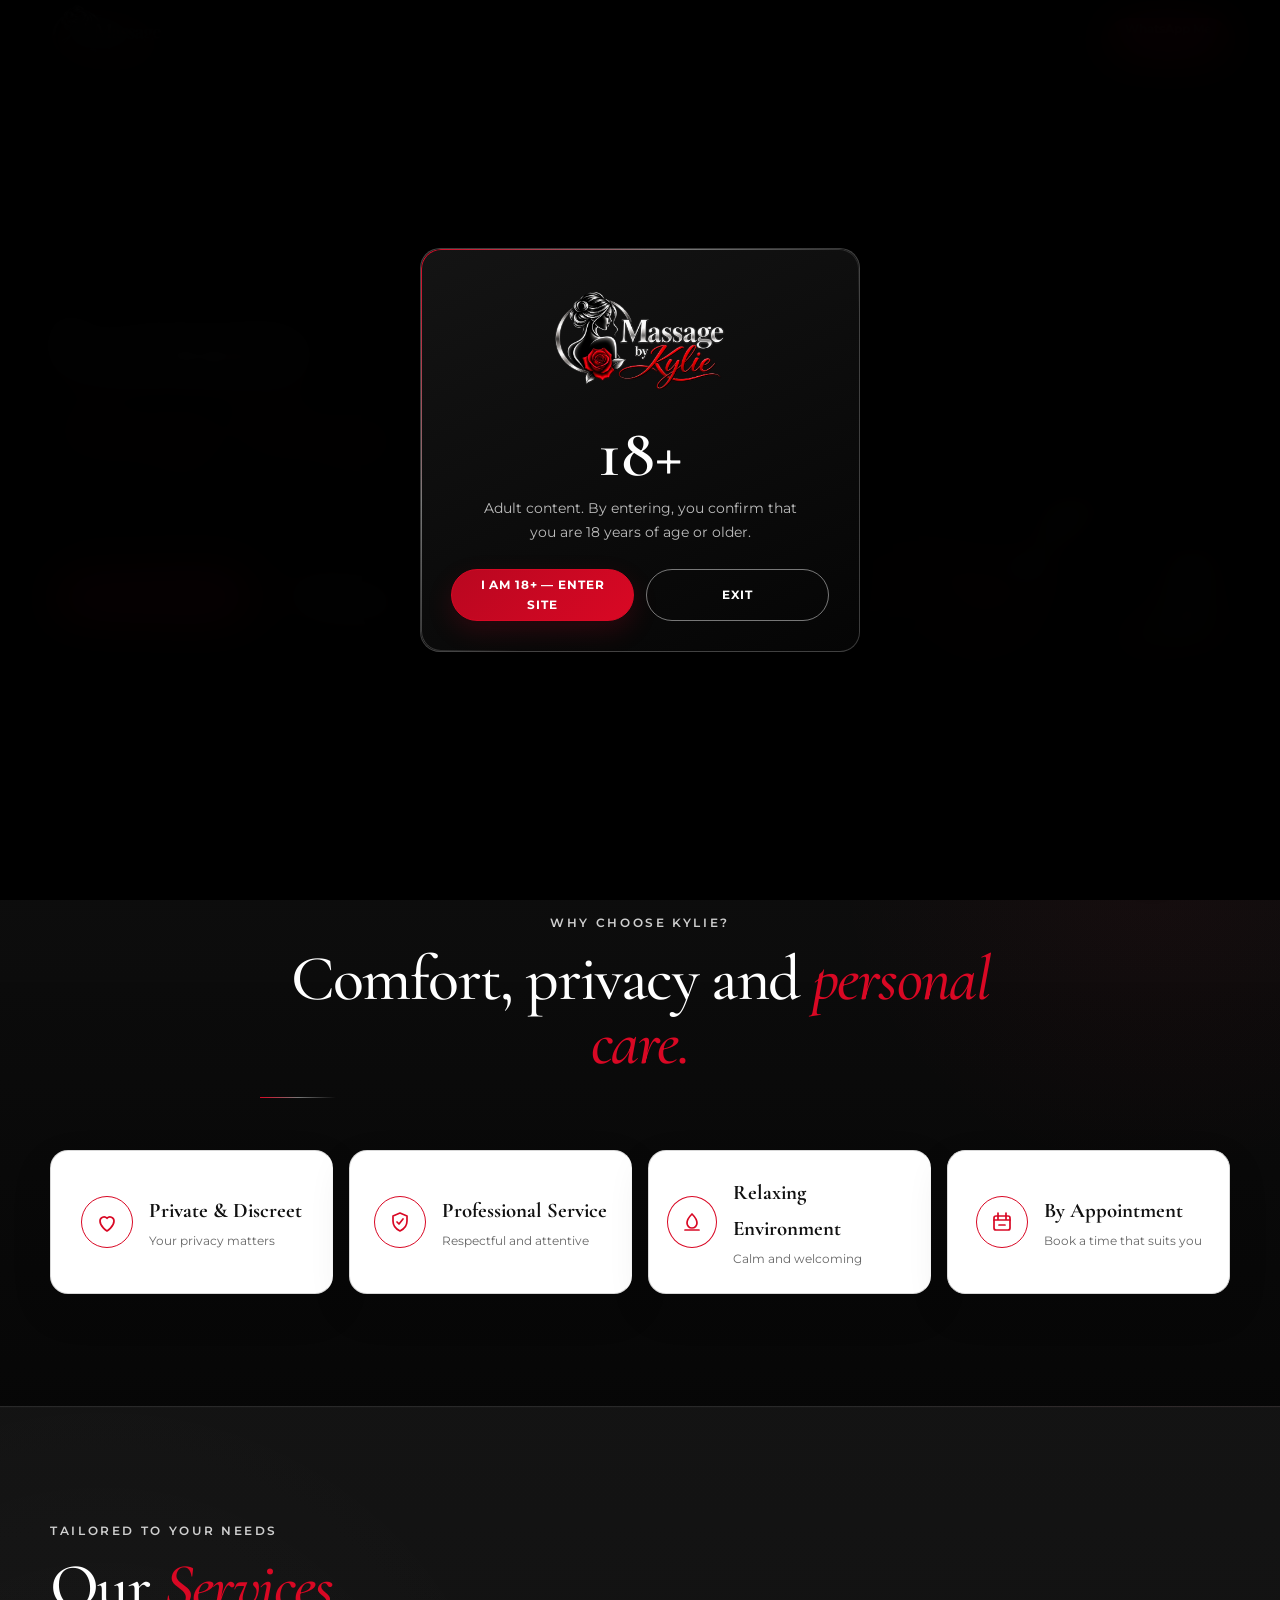
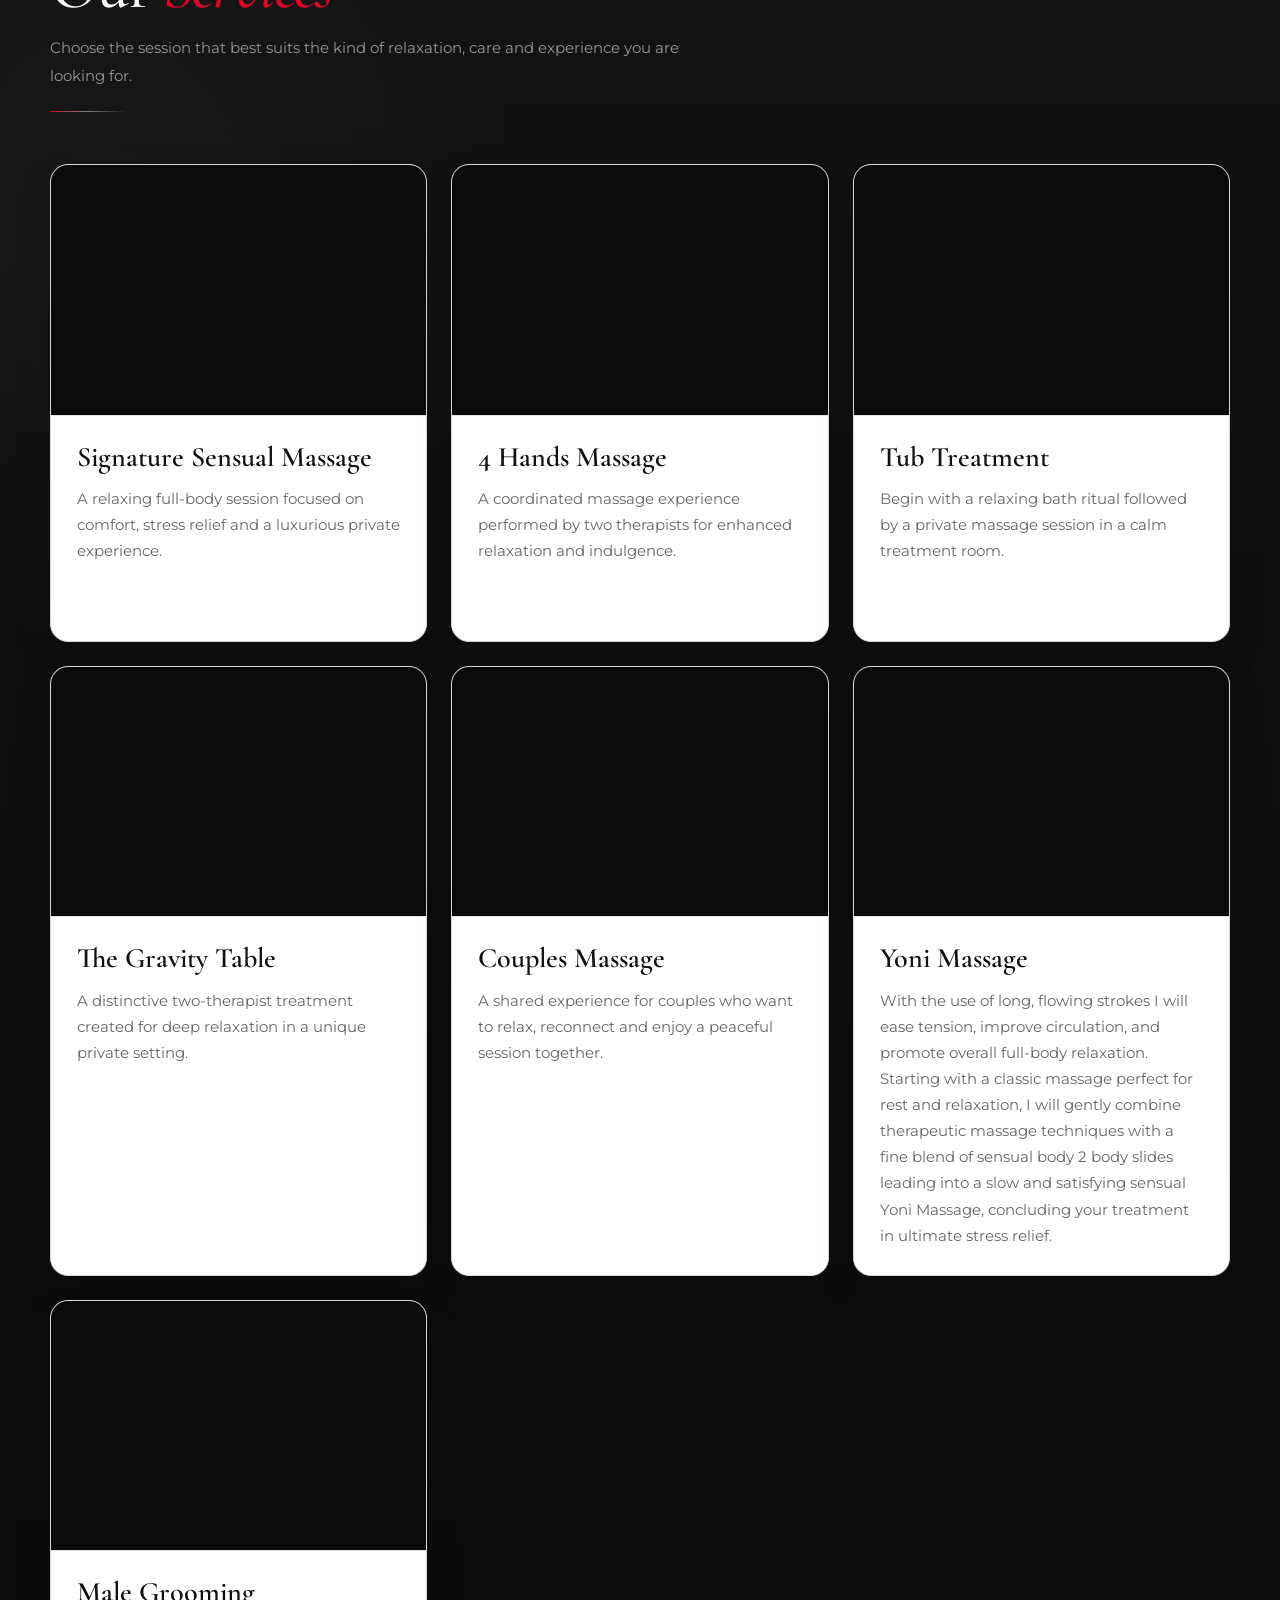
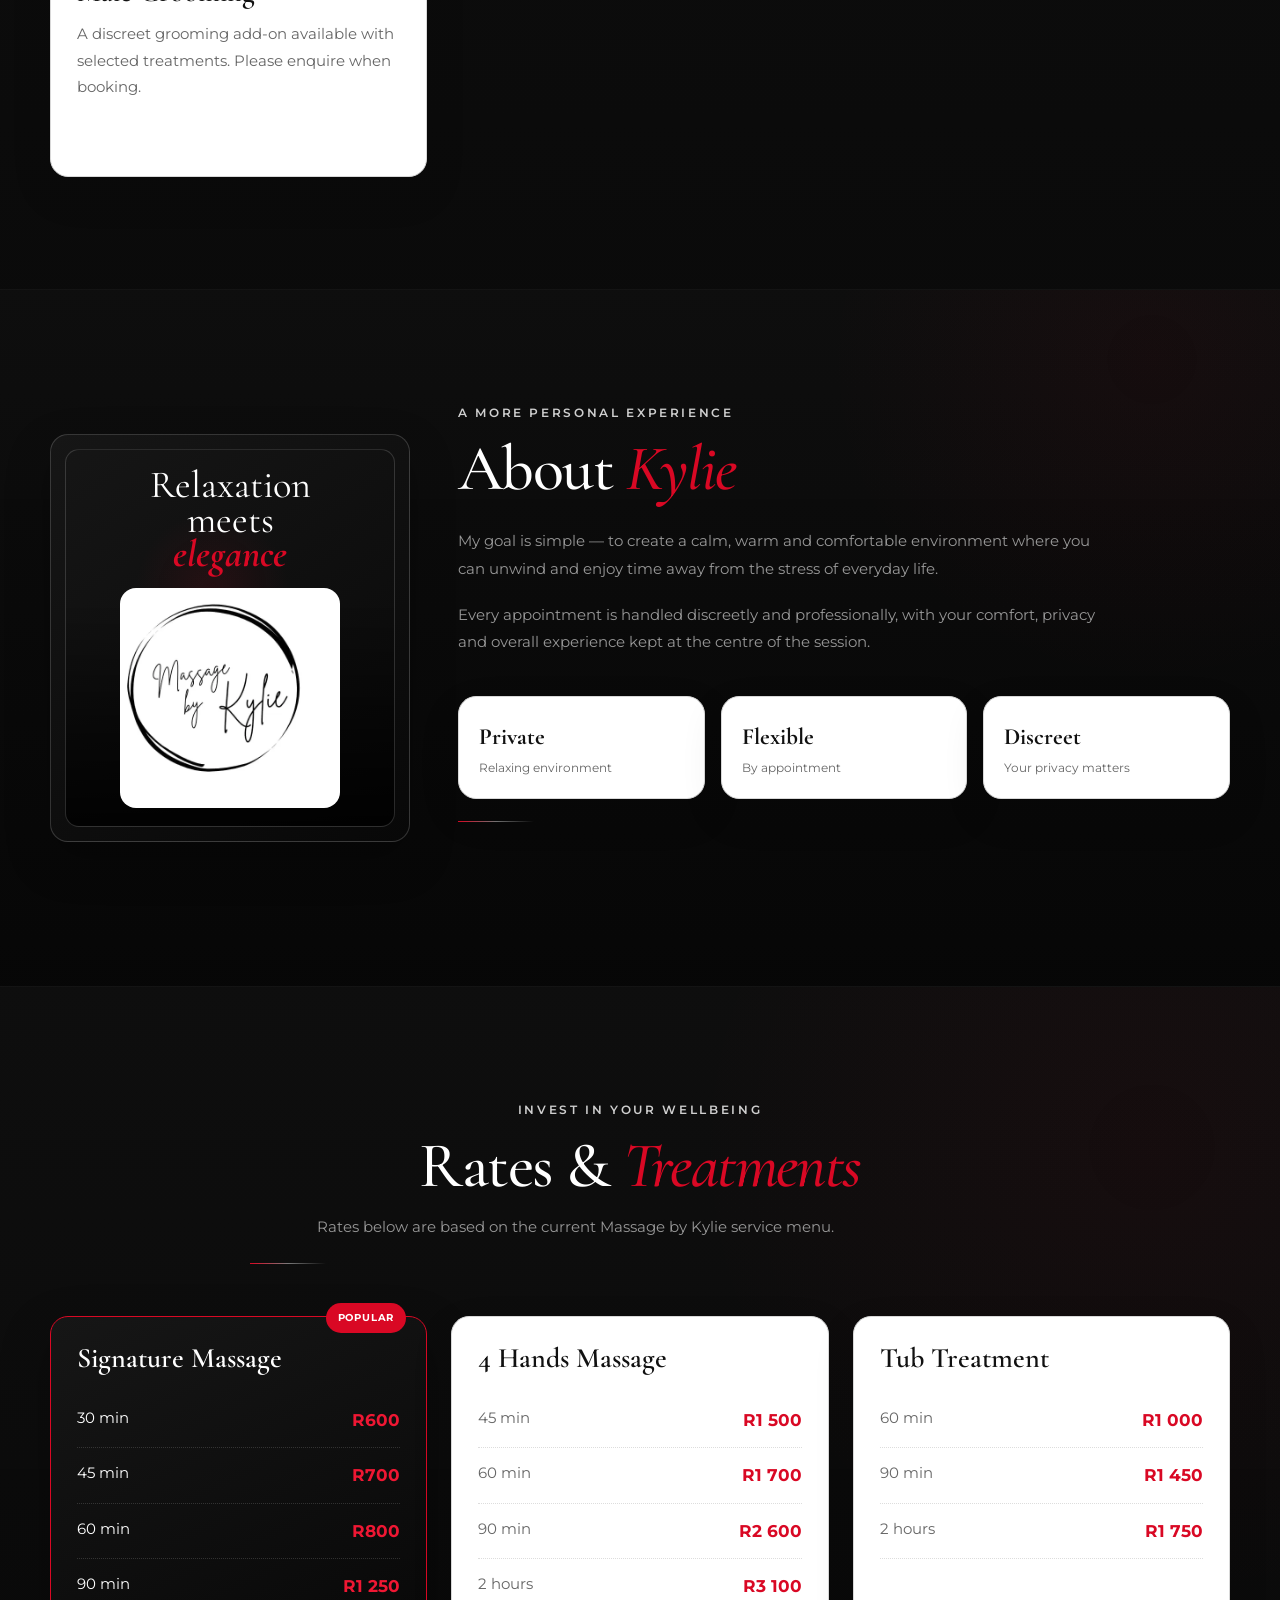
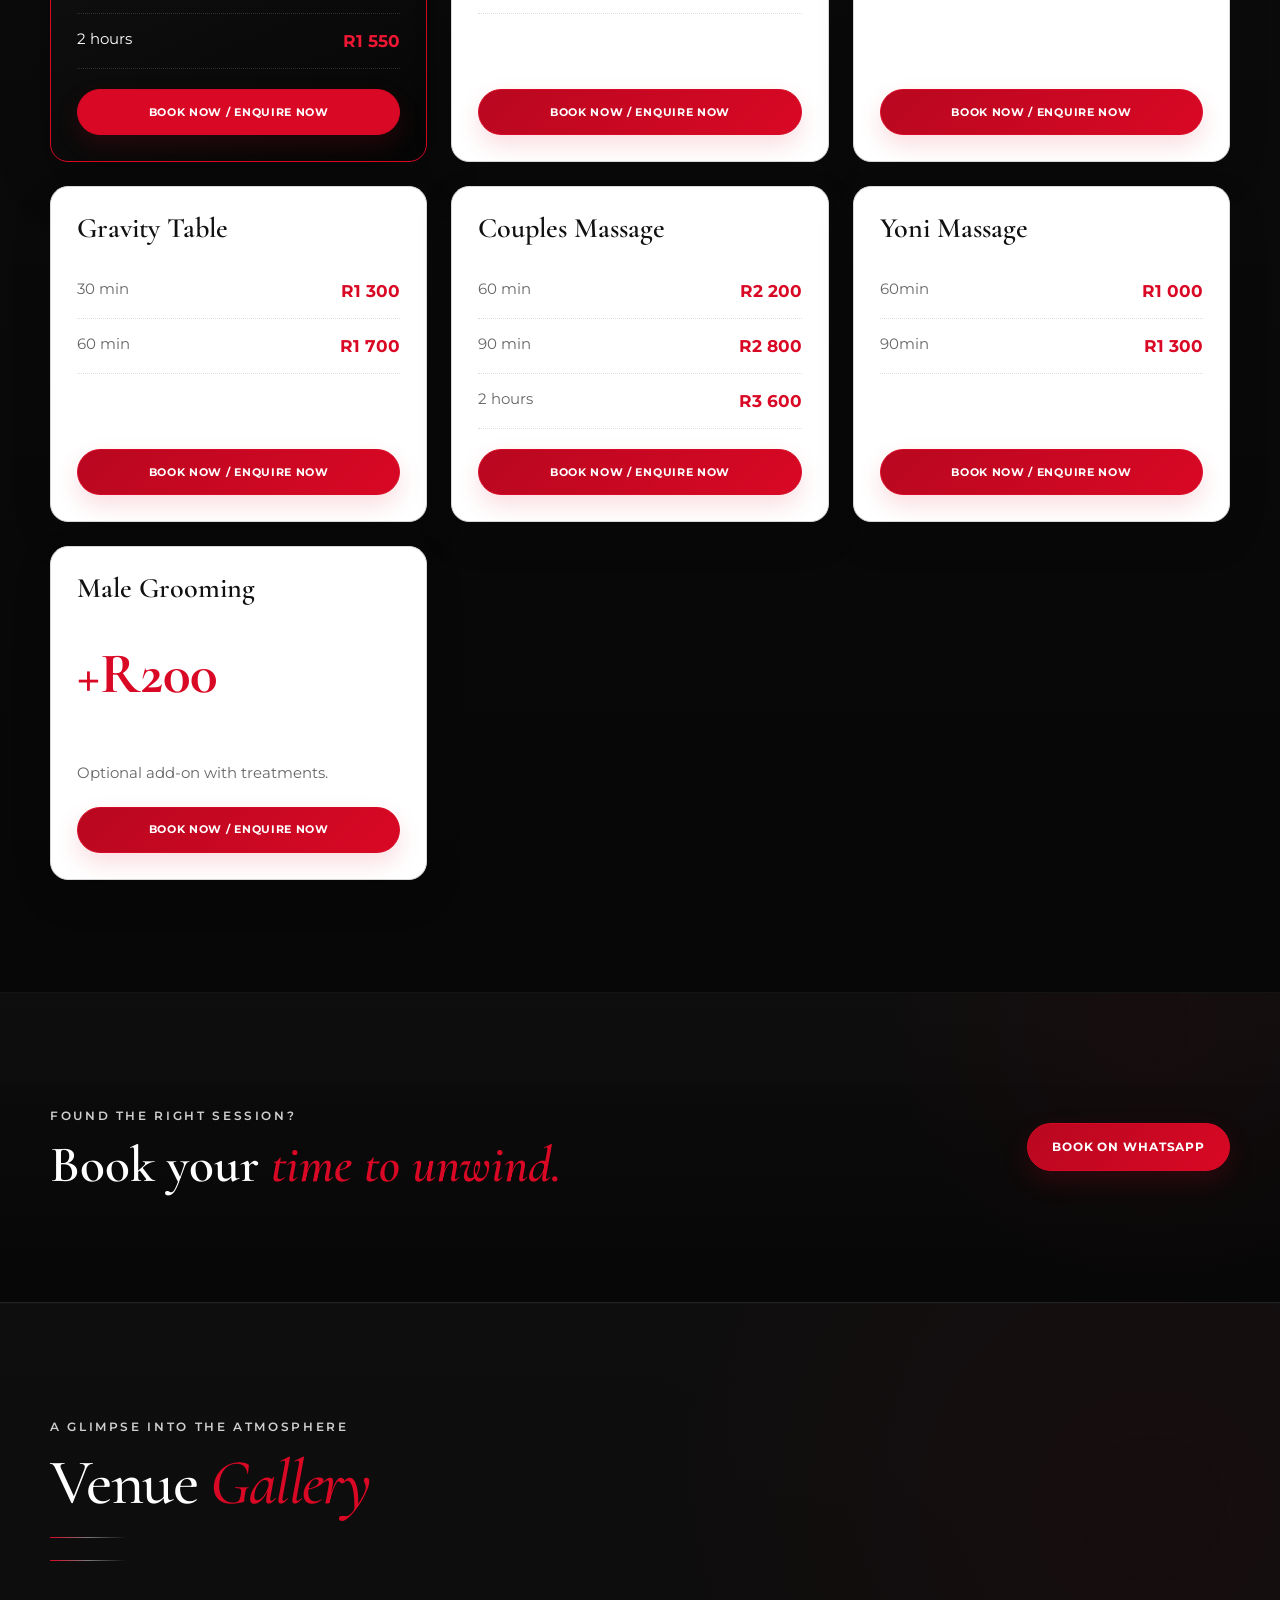
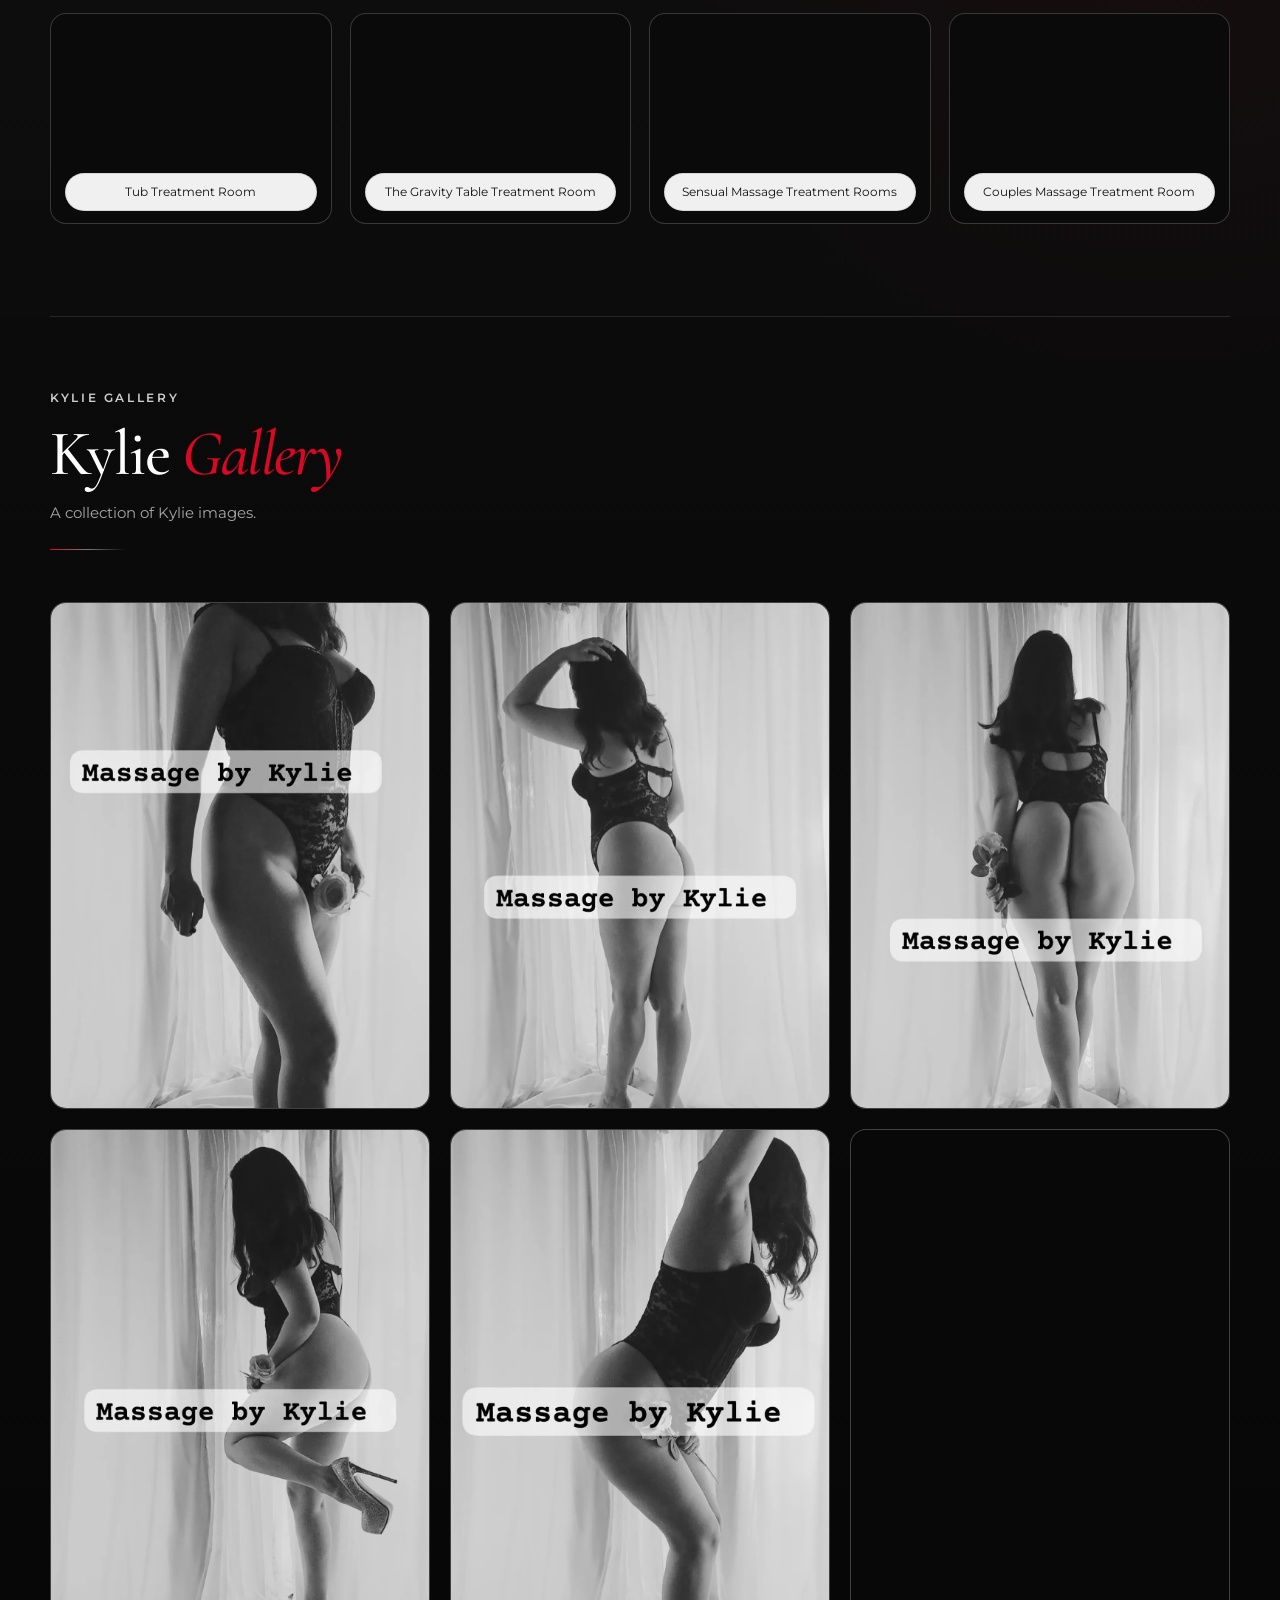
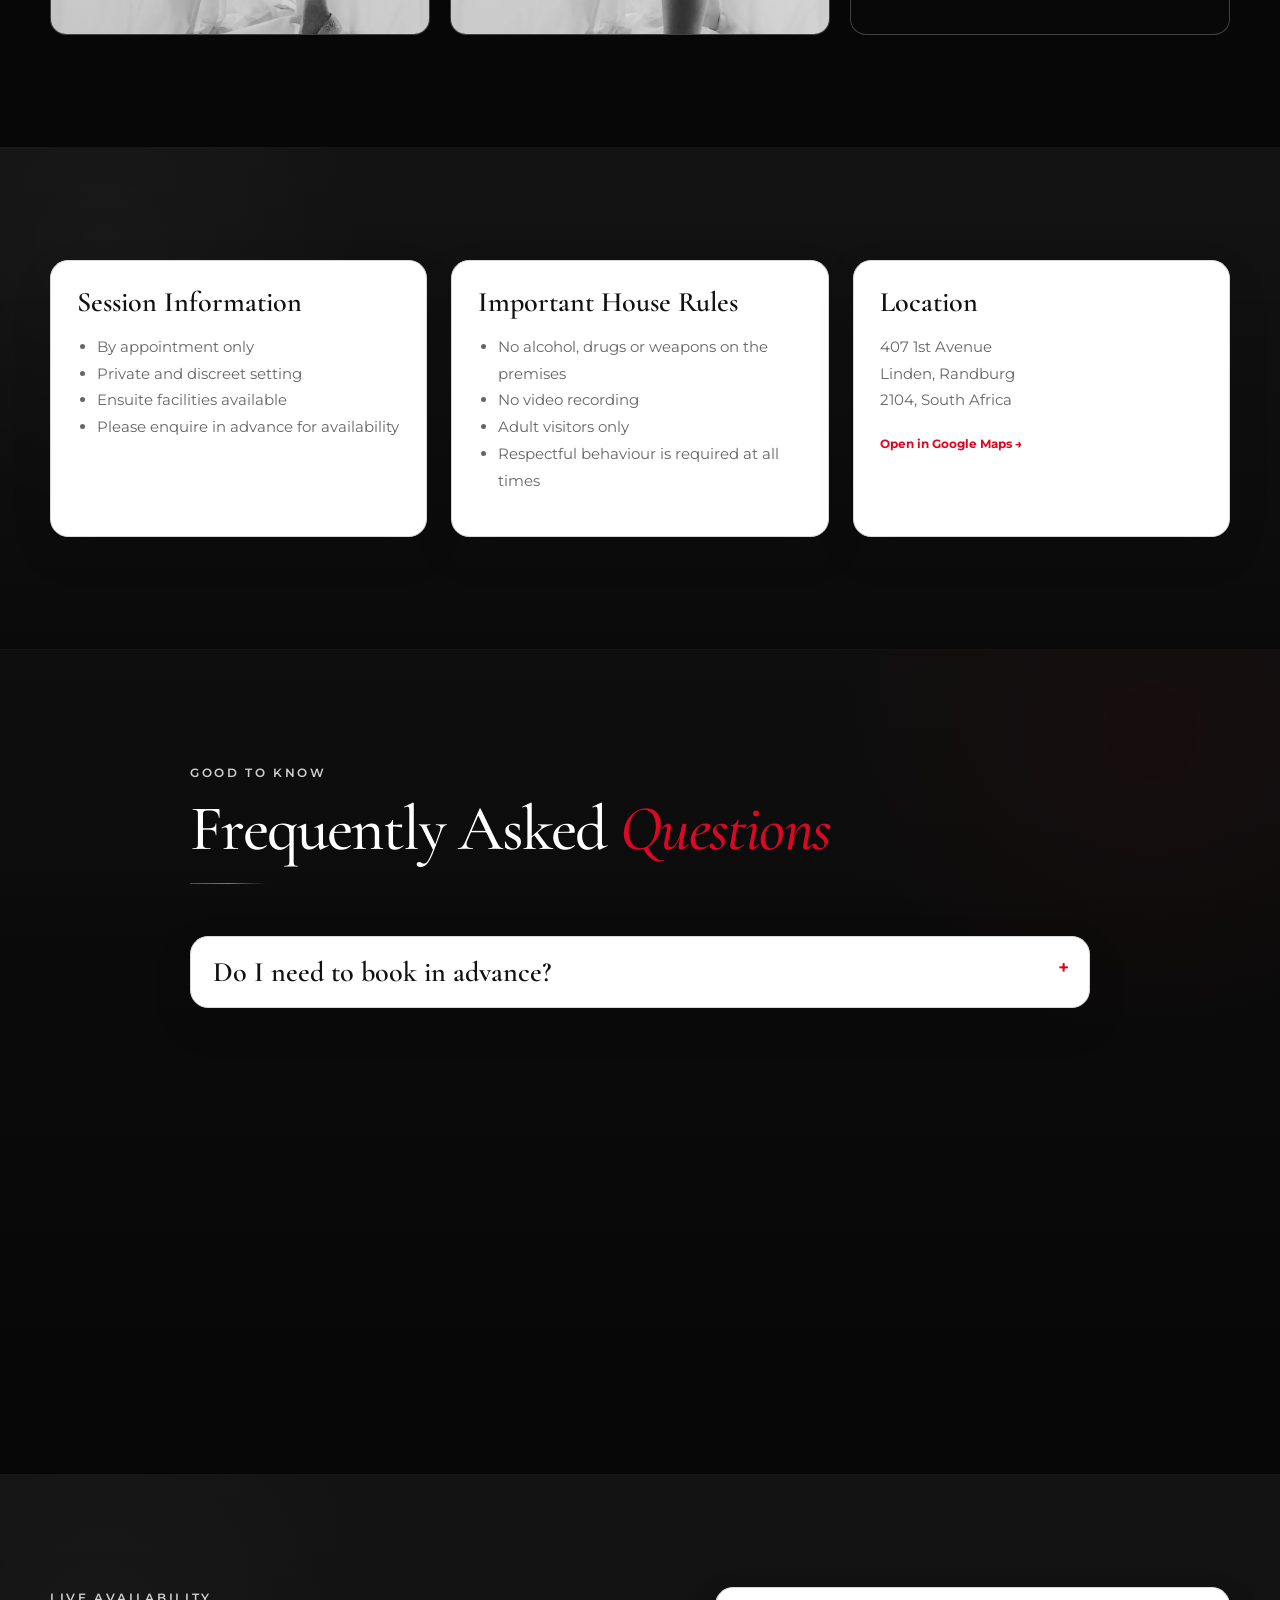
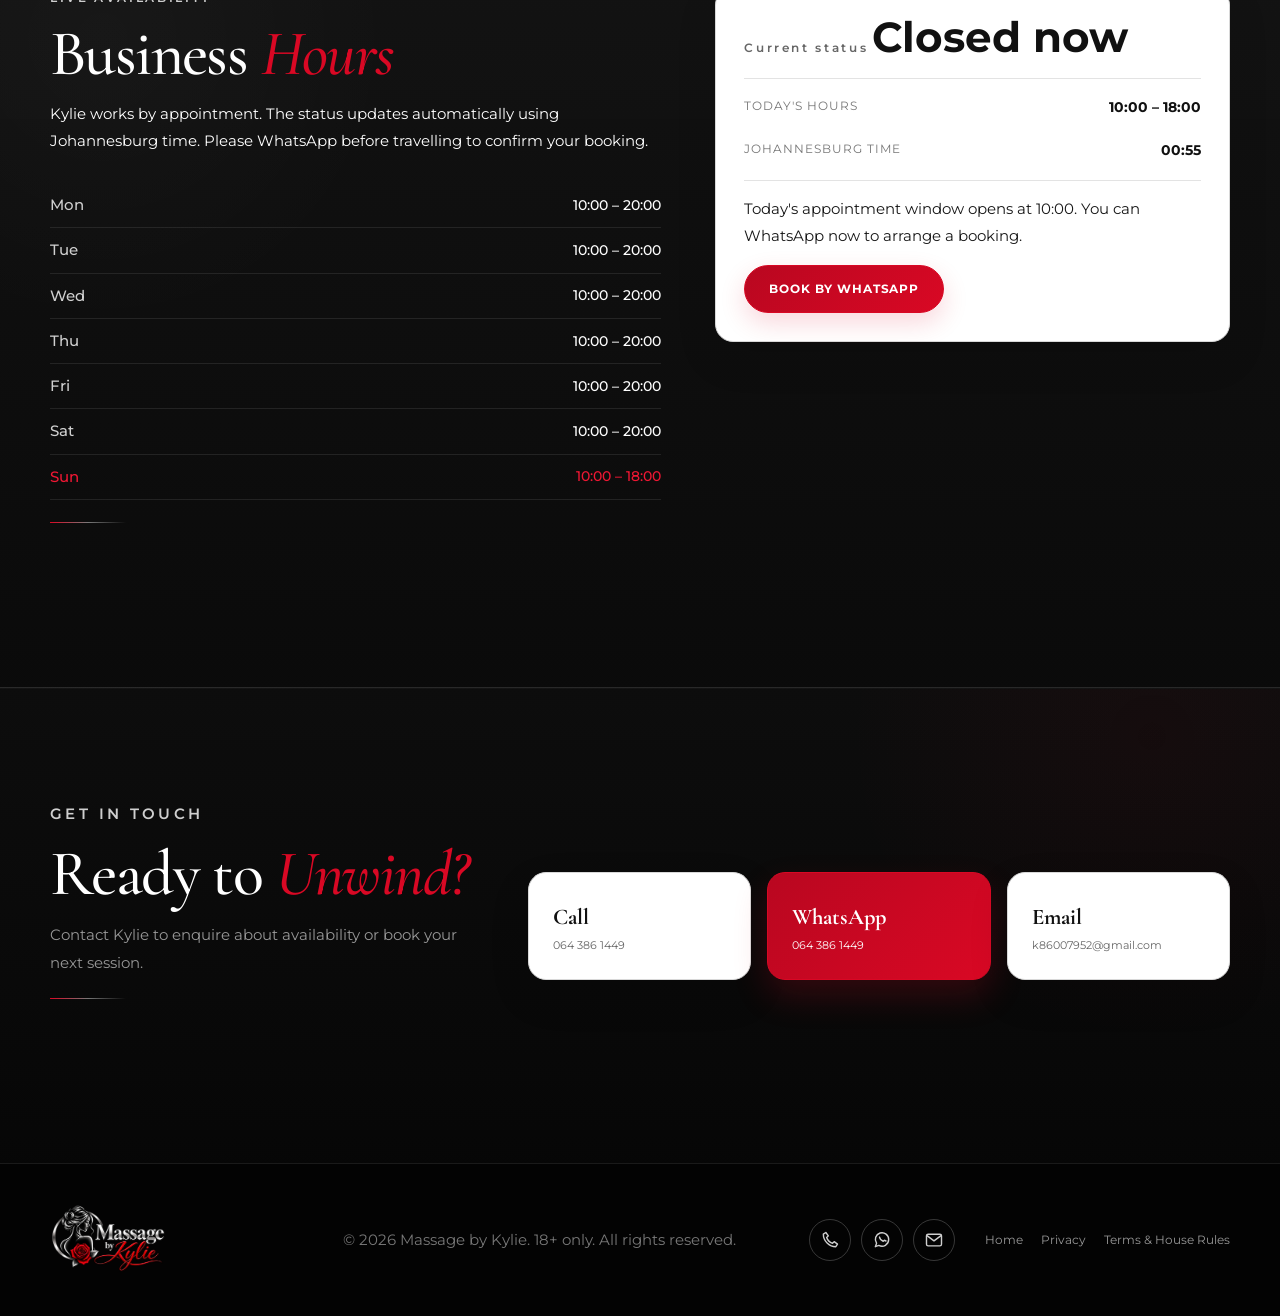
==== commit 7b323cb9: "mobile contact bar" ====
--- a/index.html
+++ b/index.html
@@ -401,16 +401,22 @@
 </section>
 </main>
 <div aria-label="Quick booking options" class="mobile-booking-bar">
+
 <a href="tel:+27643861449"><span>Call</span></a>
+
 <a class="primary" href="https://wa.me/27643861449" rel="noopener" target="_blank"><span>WhatsApp</span></a>
-<a href="https://wa.me/27643861449?text=Hi%20Kylie%2C%20I%27d%20like%20to%20book%20a%20massage.%20Please%20let%20me%20know%20your%20available%20appointment%20times." rel="noopener" target="_blank"><span>Book</span></a>
+
+<a href="https://wa.me/27643861449?text=Hi%20Kylie%2C%20I%27d%20like%20to%20book%20a%20massage.%20Please%20let%20me%20know%20your%20available%20appointment%20times." rel="noopener" target="_blank">
+  
+  <a href="mailto:k86007952@gmail.com?text=Hi%20Kylie%2C%20I%27d%20like%20to%20book%20a%20massage.%20Please%20let%20me%20know%20your%20available%20appointment%20times." rel="noopener" target="_blank"><span>Email</span></a>
+  
 </div>
 <button aria-label="Back to top" class="scroll-top" id="scrollTop" title="Back to top">
 <svg aria-hidden="true" viewbox="0 0 24 24"><path d="m6 14 6-6 6 6"></path></svg>
 </button><footer class="site-footer protected-image-zone">
 <div class="container footer-grid">
 <img alt="Massage by Kylie" class="footer-logo protected-image" draggable="false" src="images/logo-simple.webp"/>
-<p>© <span id="year"></span> Massage by Kylie. All rights reserved.</p>
+<p>© <span id="year"></span> Massage by Kylie. 18+ only. All rights reserved.</p>
 <div aria-label="Contact Kylie" class="footer-contact-icons">
 <a aria-label="Call Kylie" href="tel:+27643861449" title="Call">
 <svg aria-hidden="true" viewbox="0 0 24 24"><path d="M7 3 4 5c0 8 7 15 15 15l2-3-4-3-2 2c-3-1-6-4-7-7l2-2-3-4Z"></path></svg>
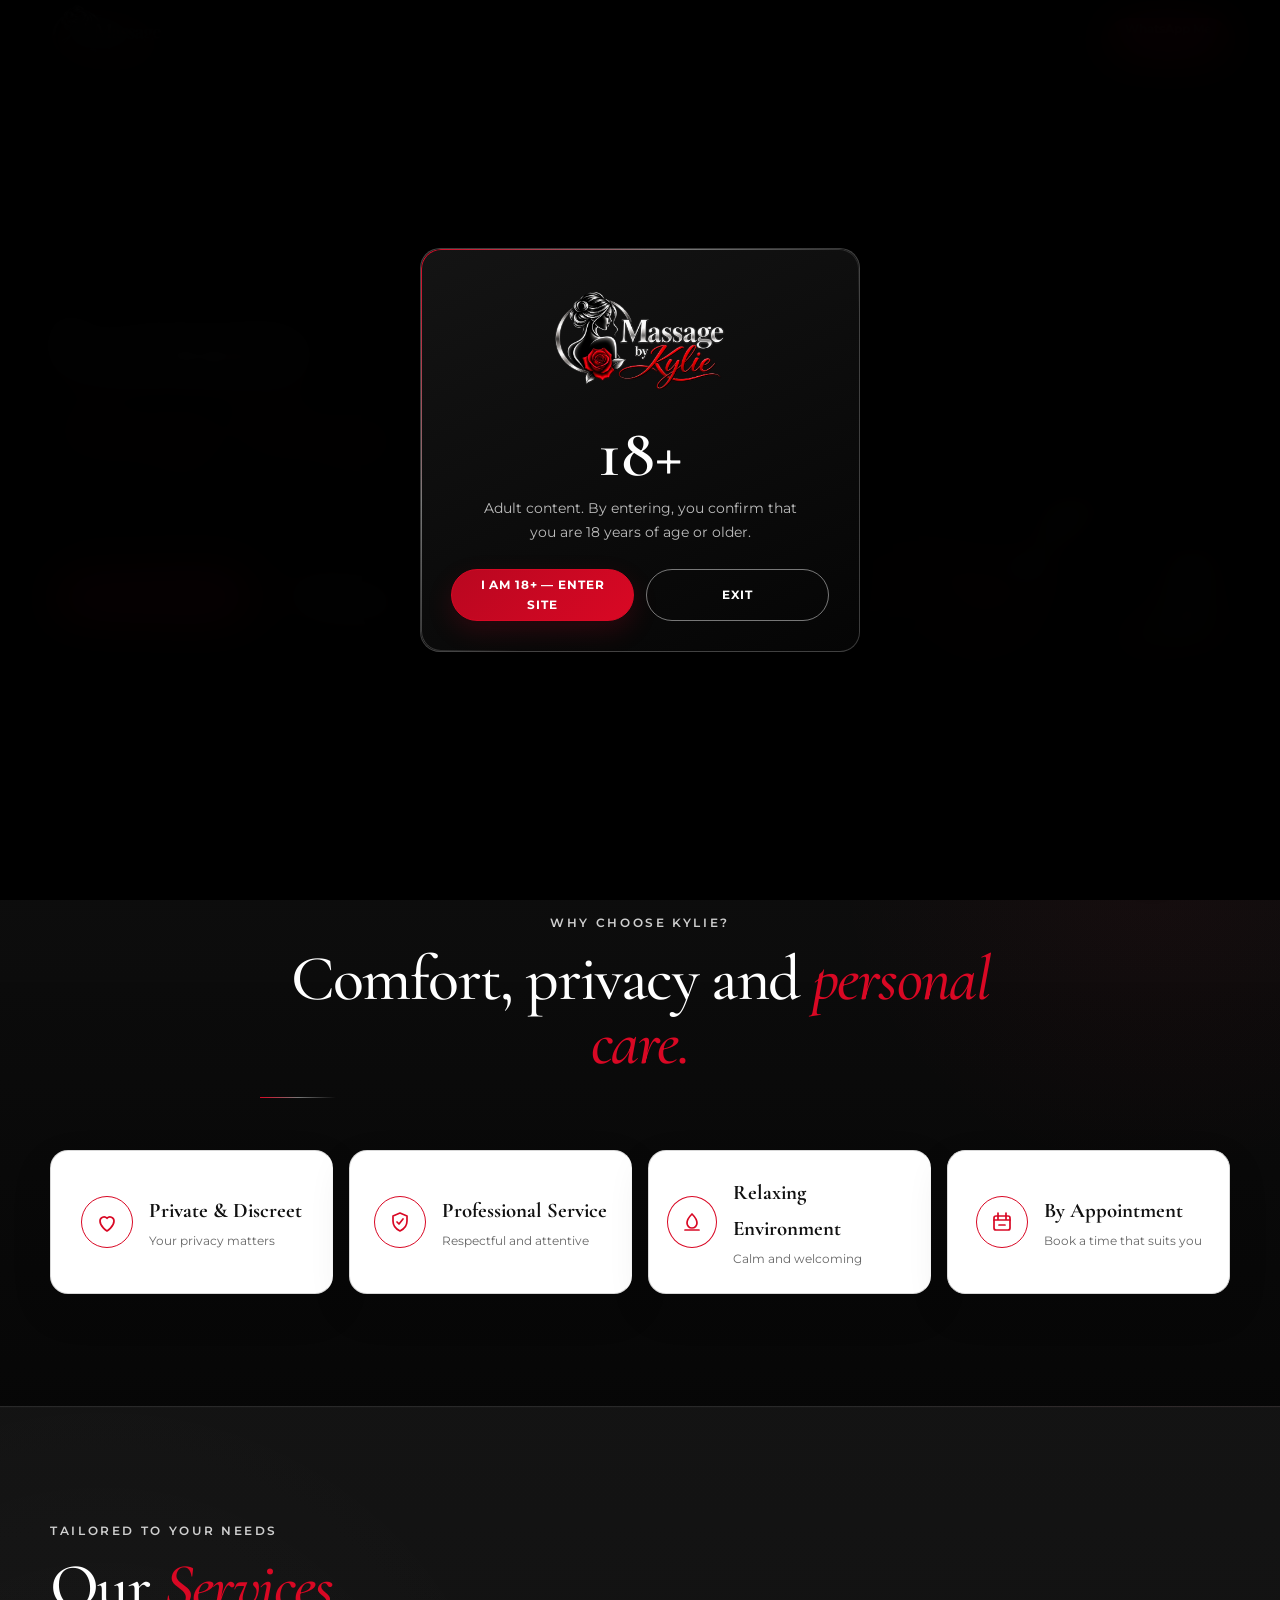
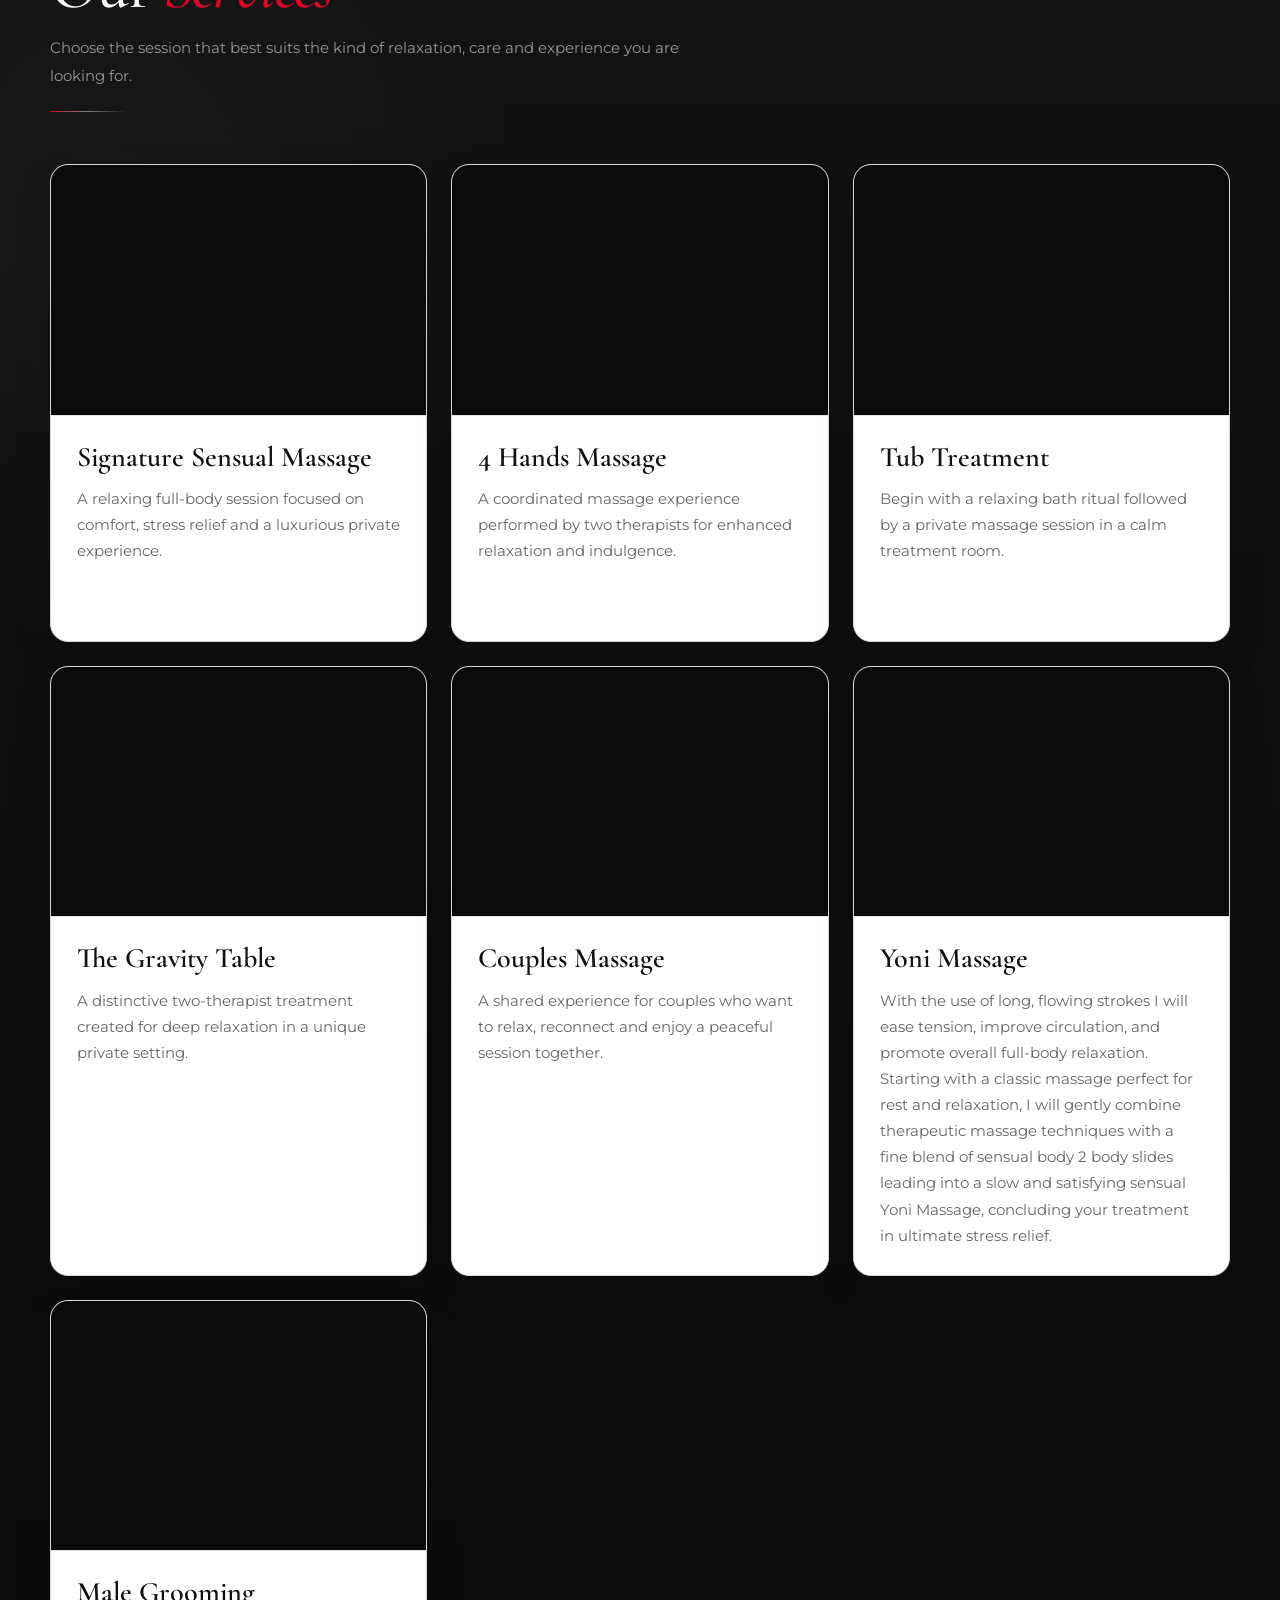
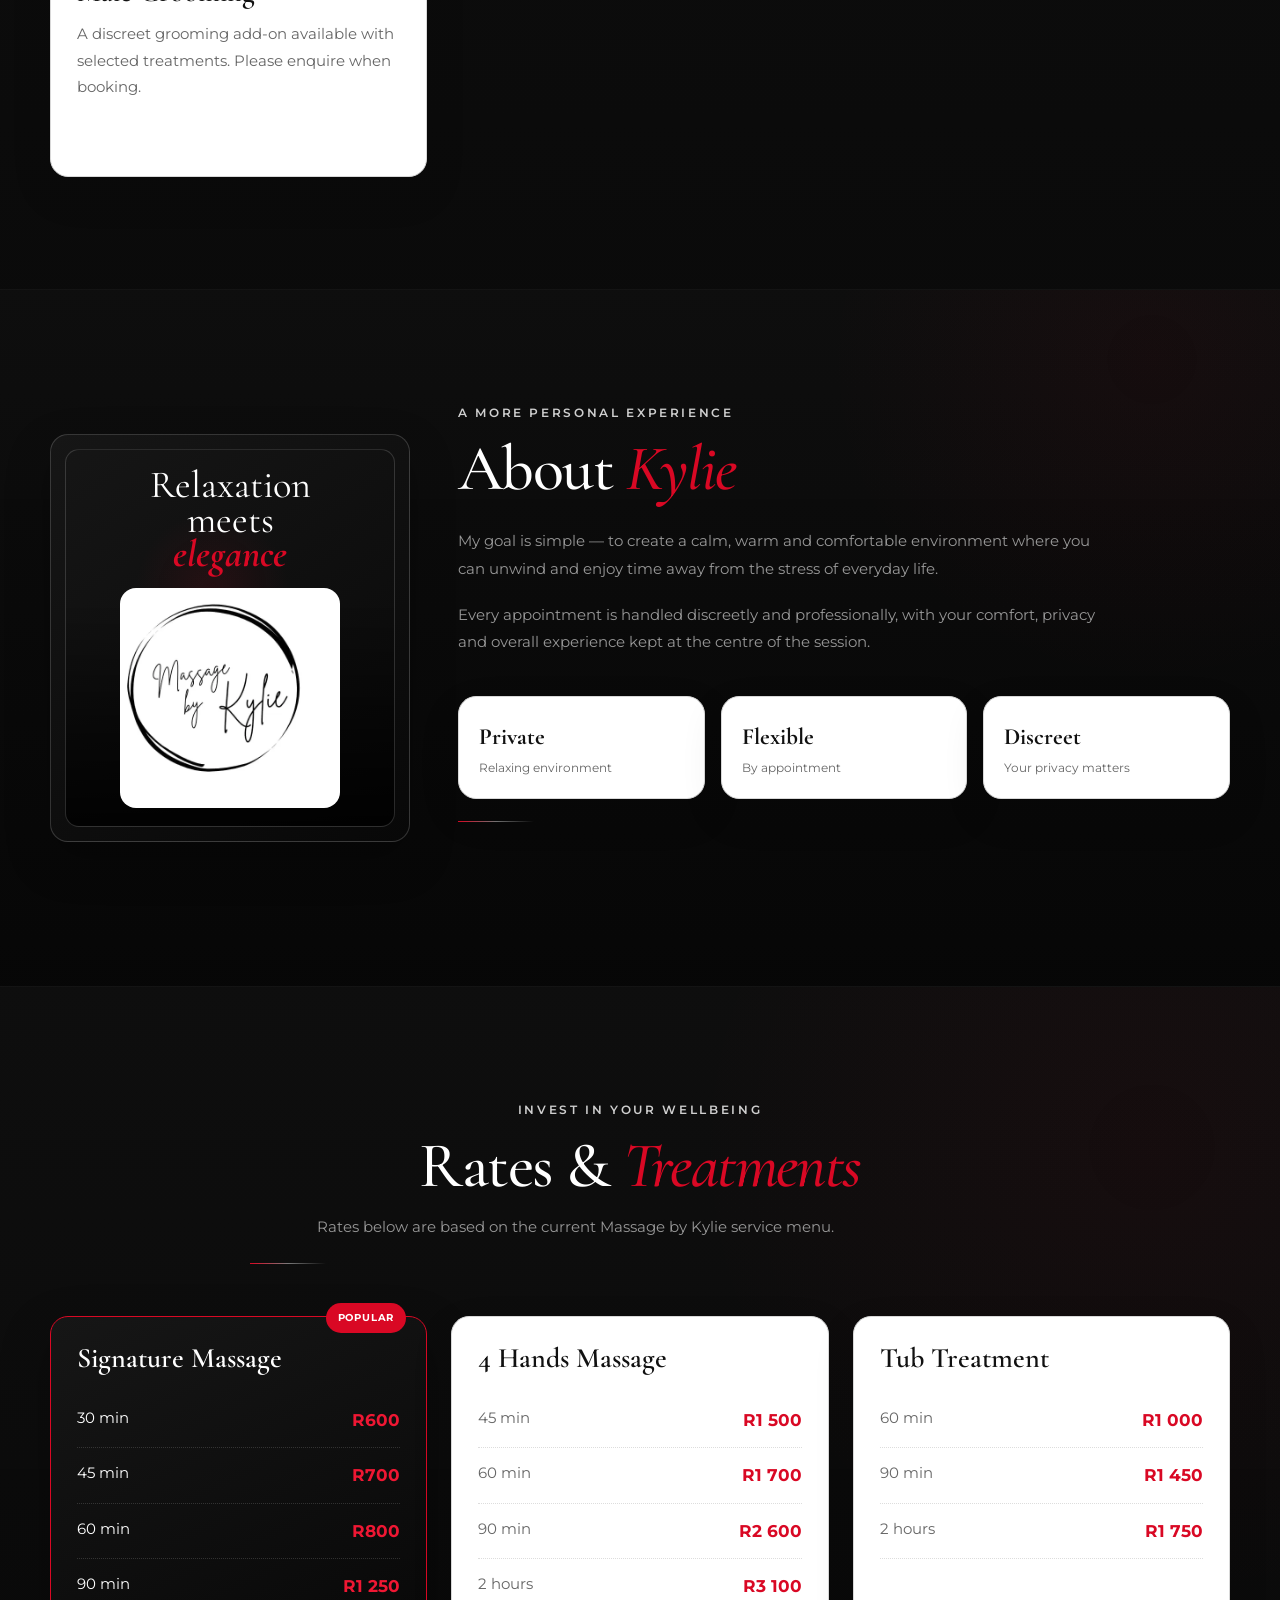
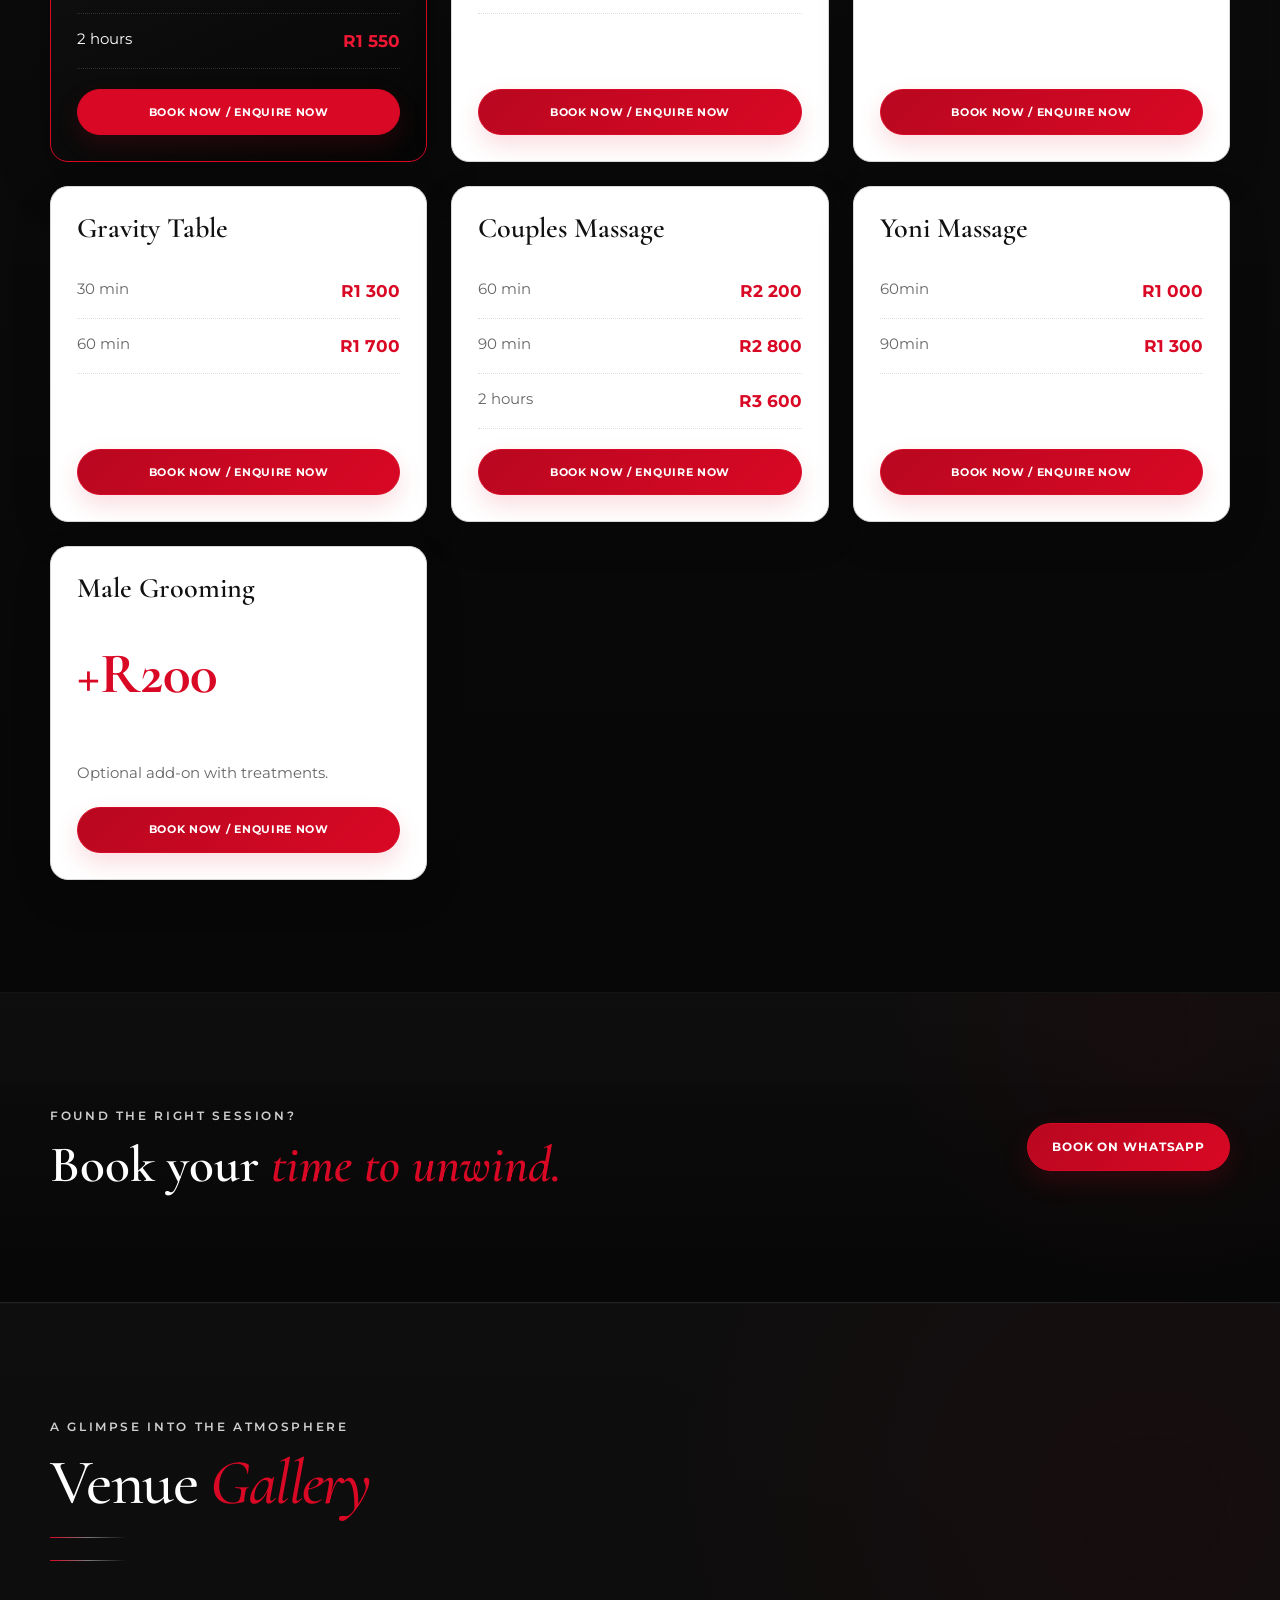
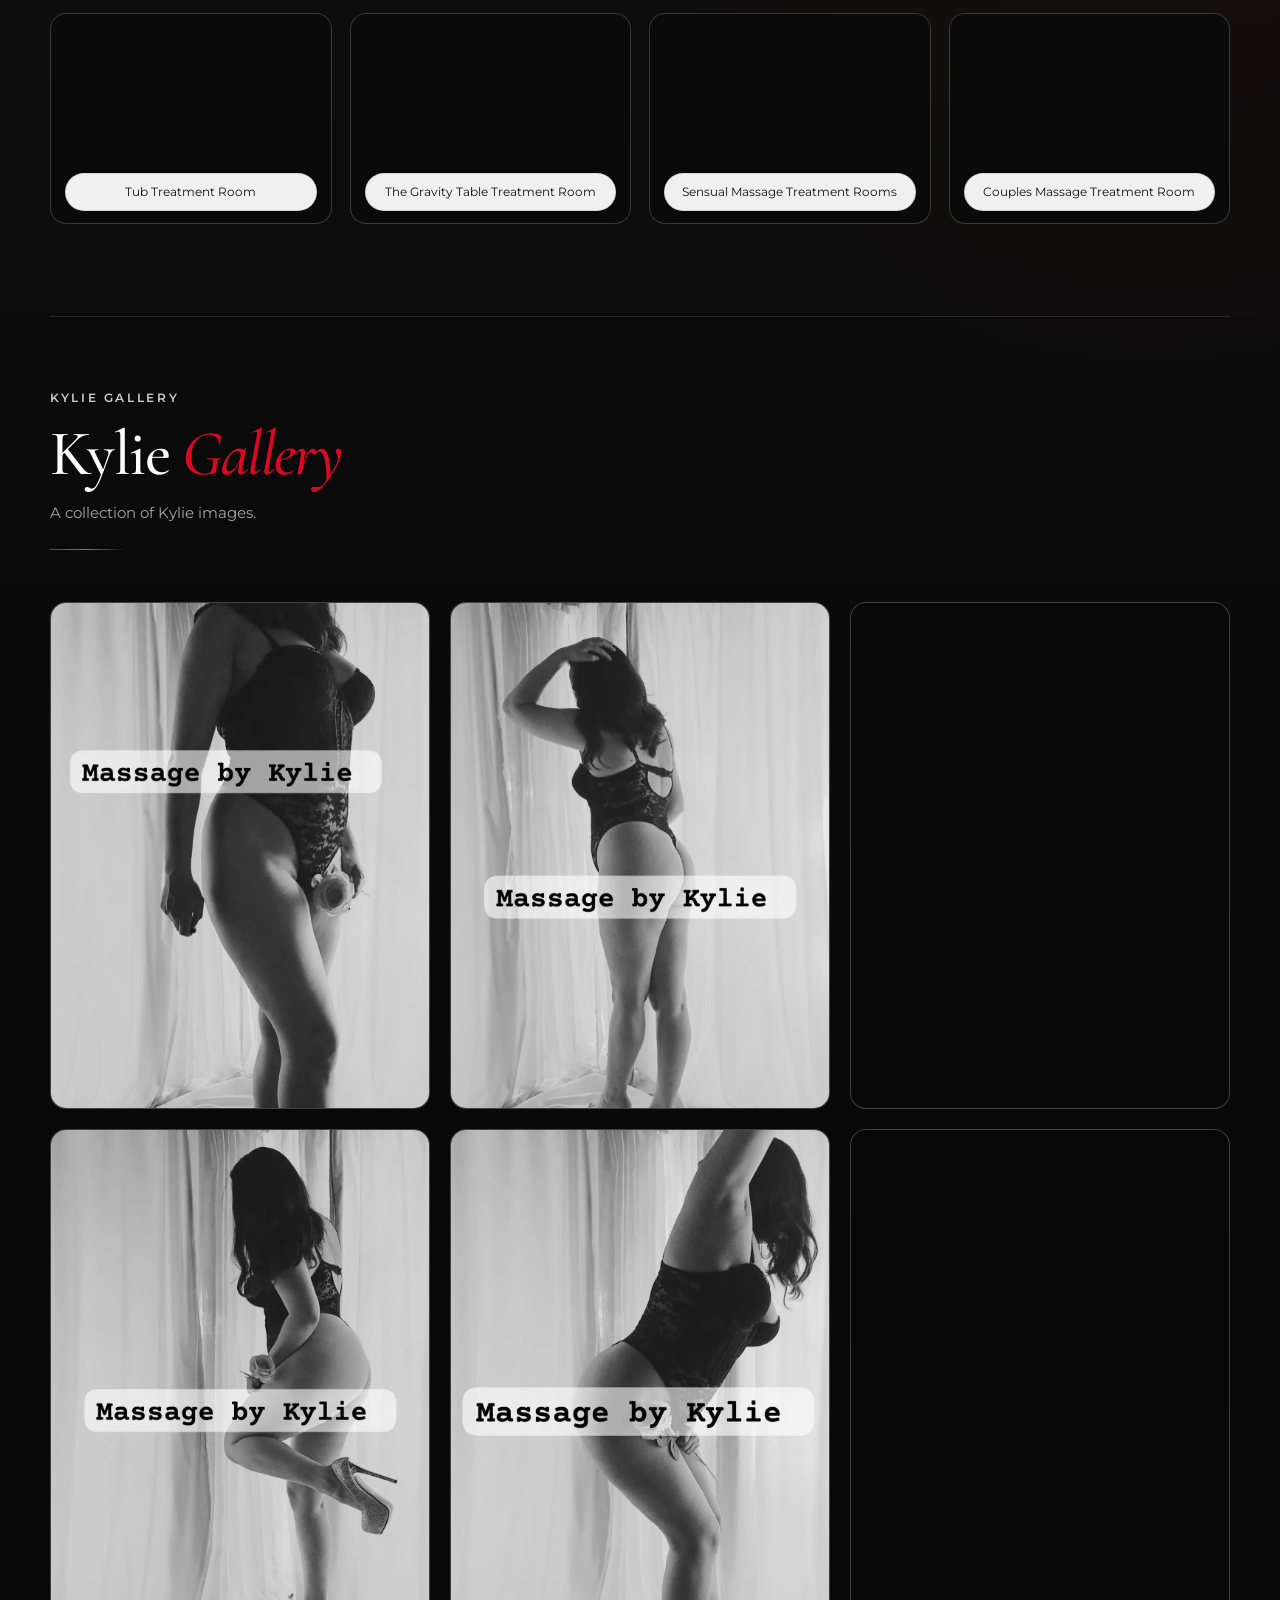
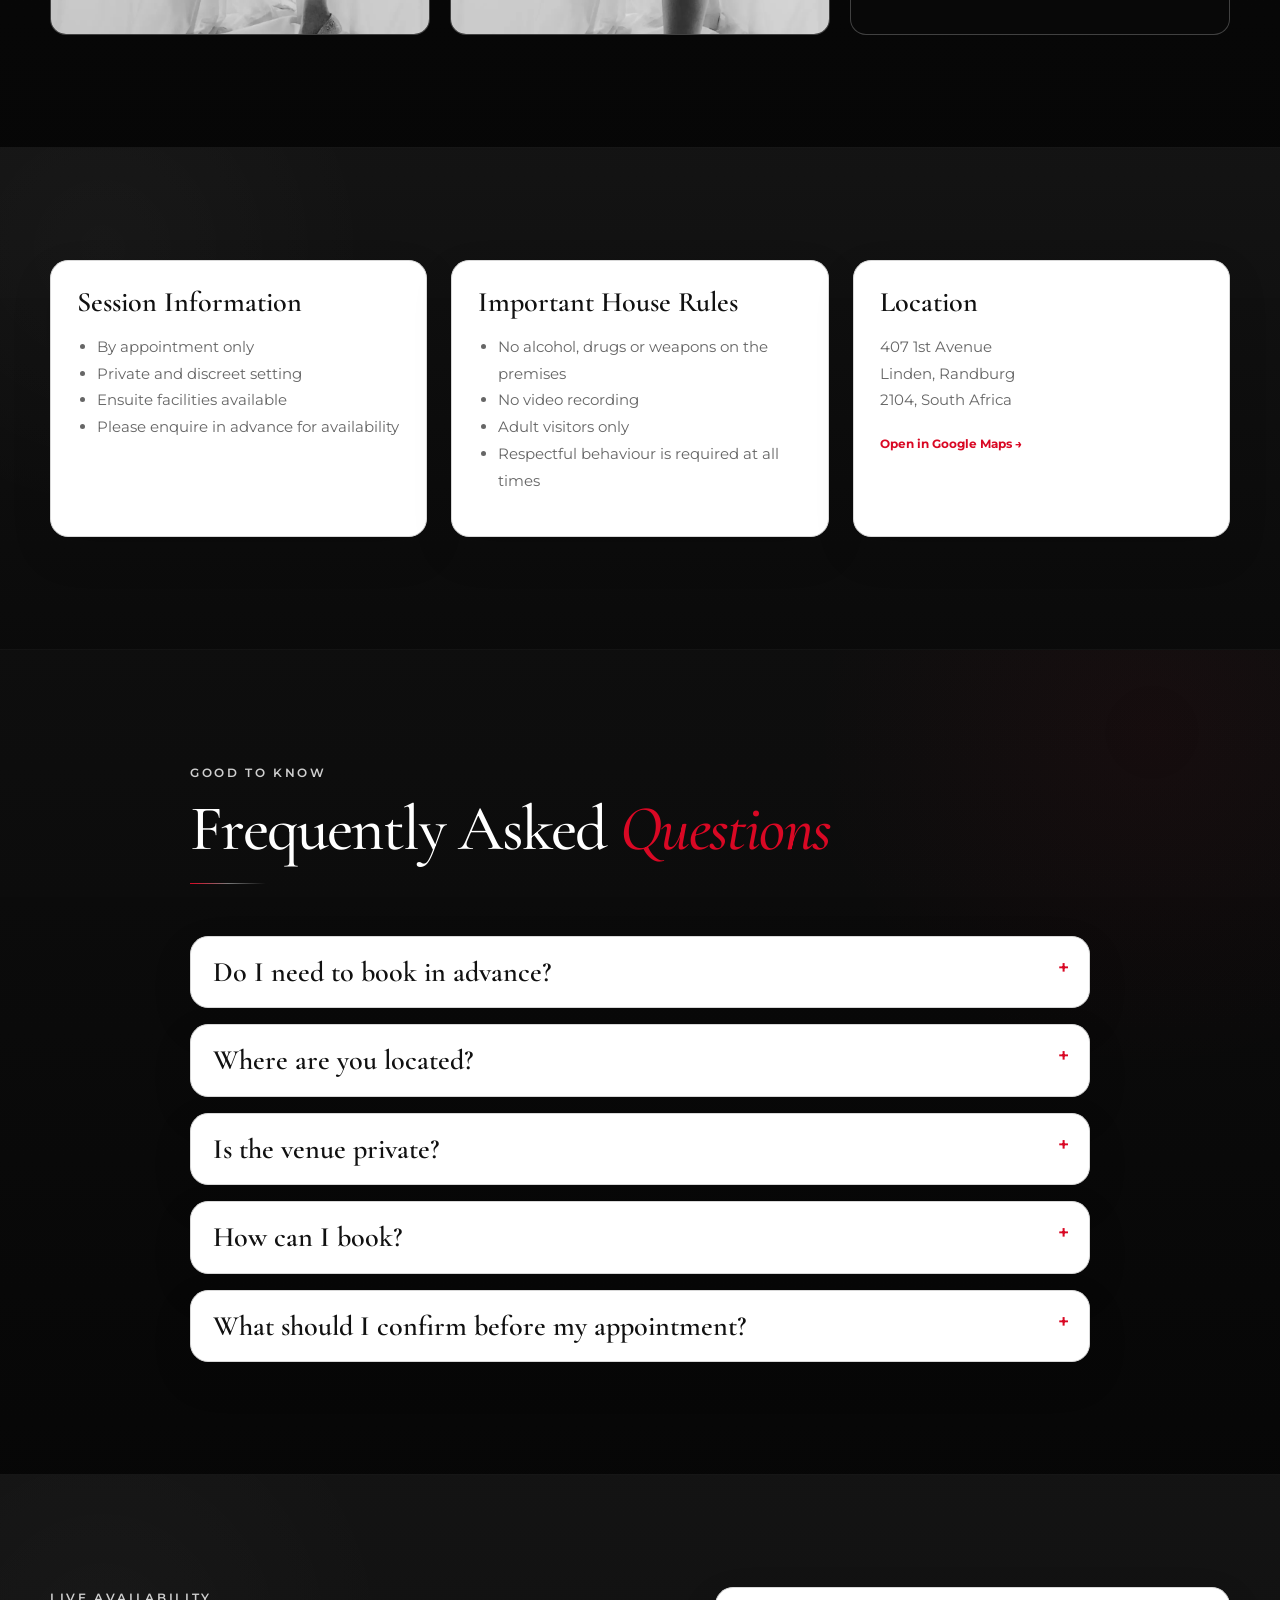
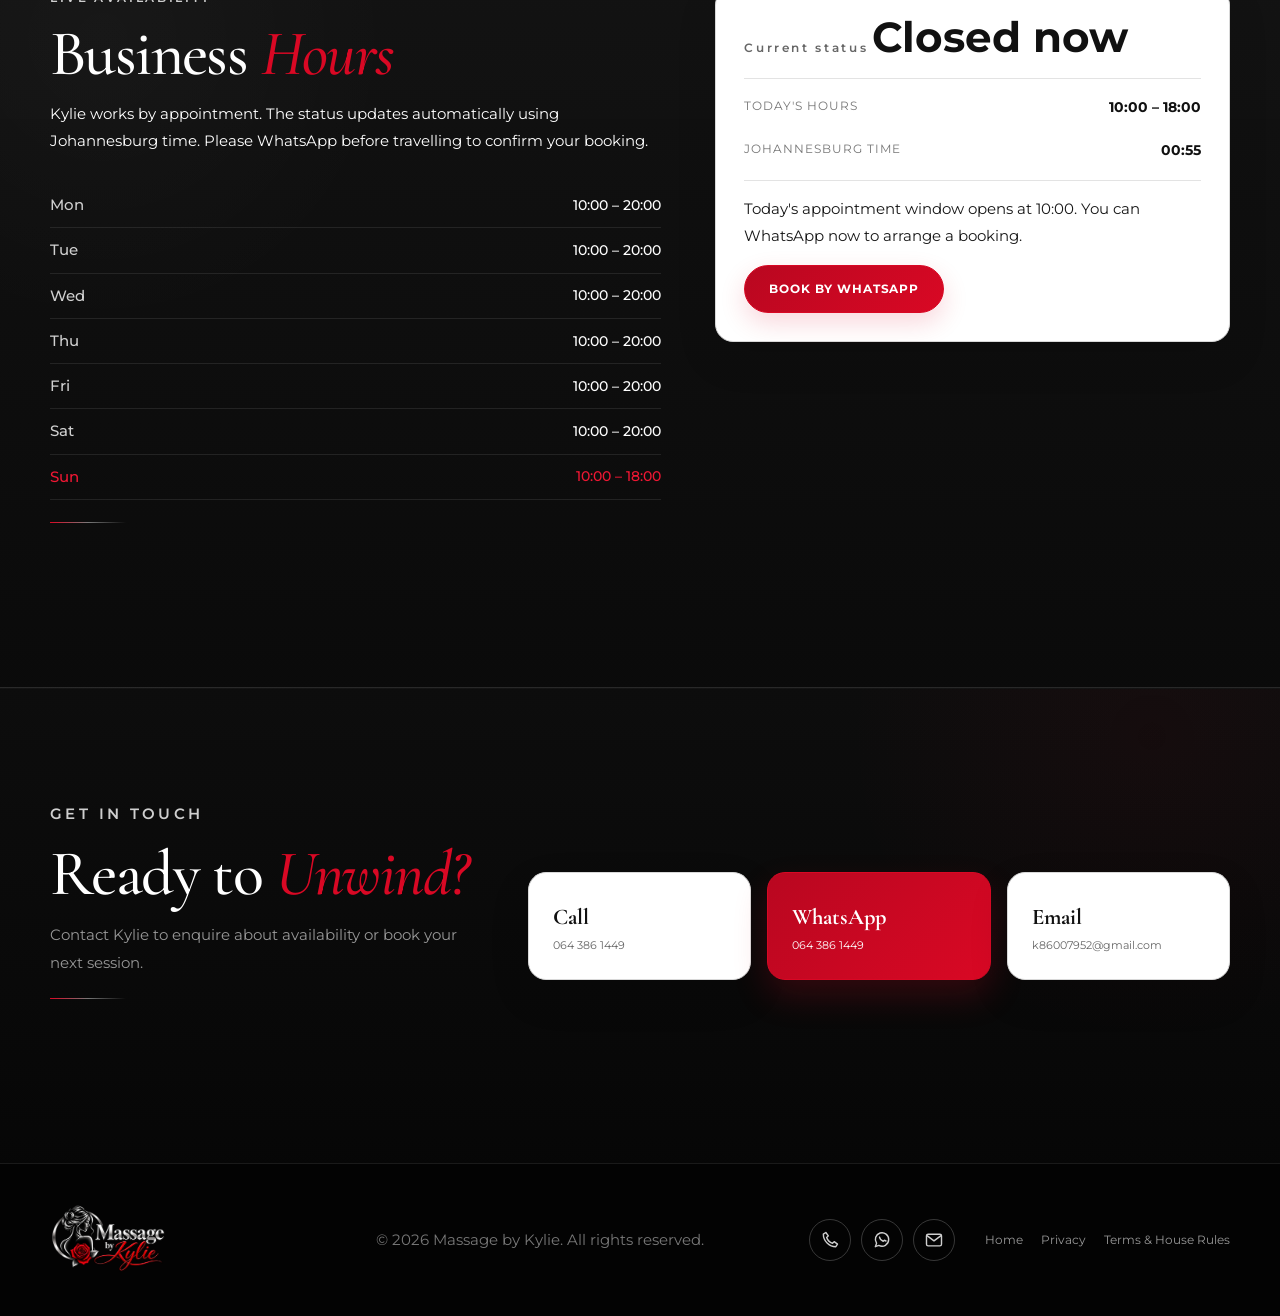
==== commit 3fe1911a: "Merge branch 'main' of https://github.com/CampbellWeb92/Massage-by-Kylie" ====
--- a/index.html
+++ b/index.html
@@ -416,7 +416,7 @@
 </button><footer class="site-footer protected-image-zone">
 <div class="container footer-grid">
 <img alt="Massage by Kylie" class="footer-logo protected-image" draggable="false" src="images/logo-simple.webp"/>
-<p>© <span id="year"></span> Massage by Kylie. 18+ only. All rights reserved.</p>
+<p>© <span id="year"></span> Massage by Kylie. All rights reserved.</p>
 <div aria-label="Contact Kylie" class="footer-contact-icons">
 <a aria-label="Call Kylie" href="tel:+27643861449" title="Call">
 <svg aria-hidden="true" viewbox="0 0 24 24"><path d="M7 3 4 5c0 8 7 15 15 15l2-3-4-3-2 2c-3-1-6-4-7-7l2-2-3-4Z"></path></svg>
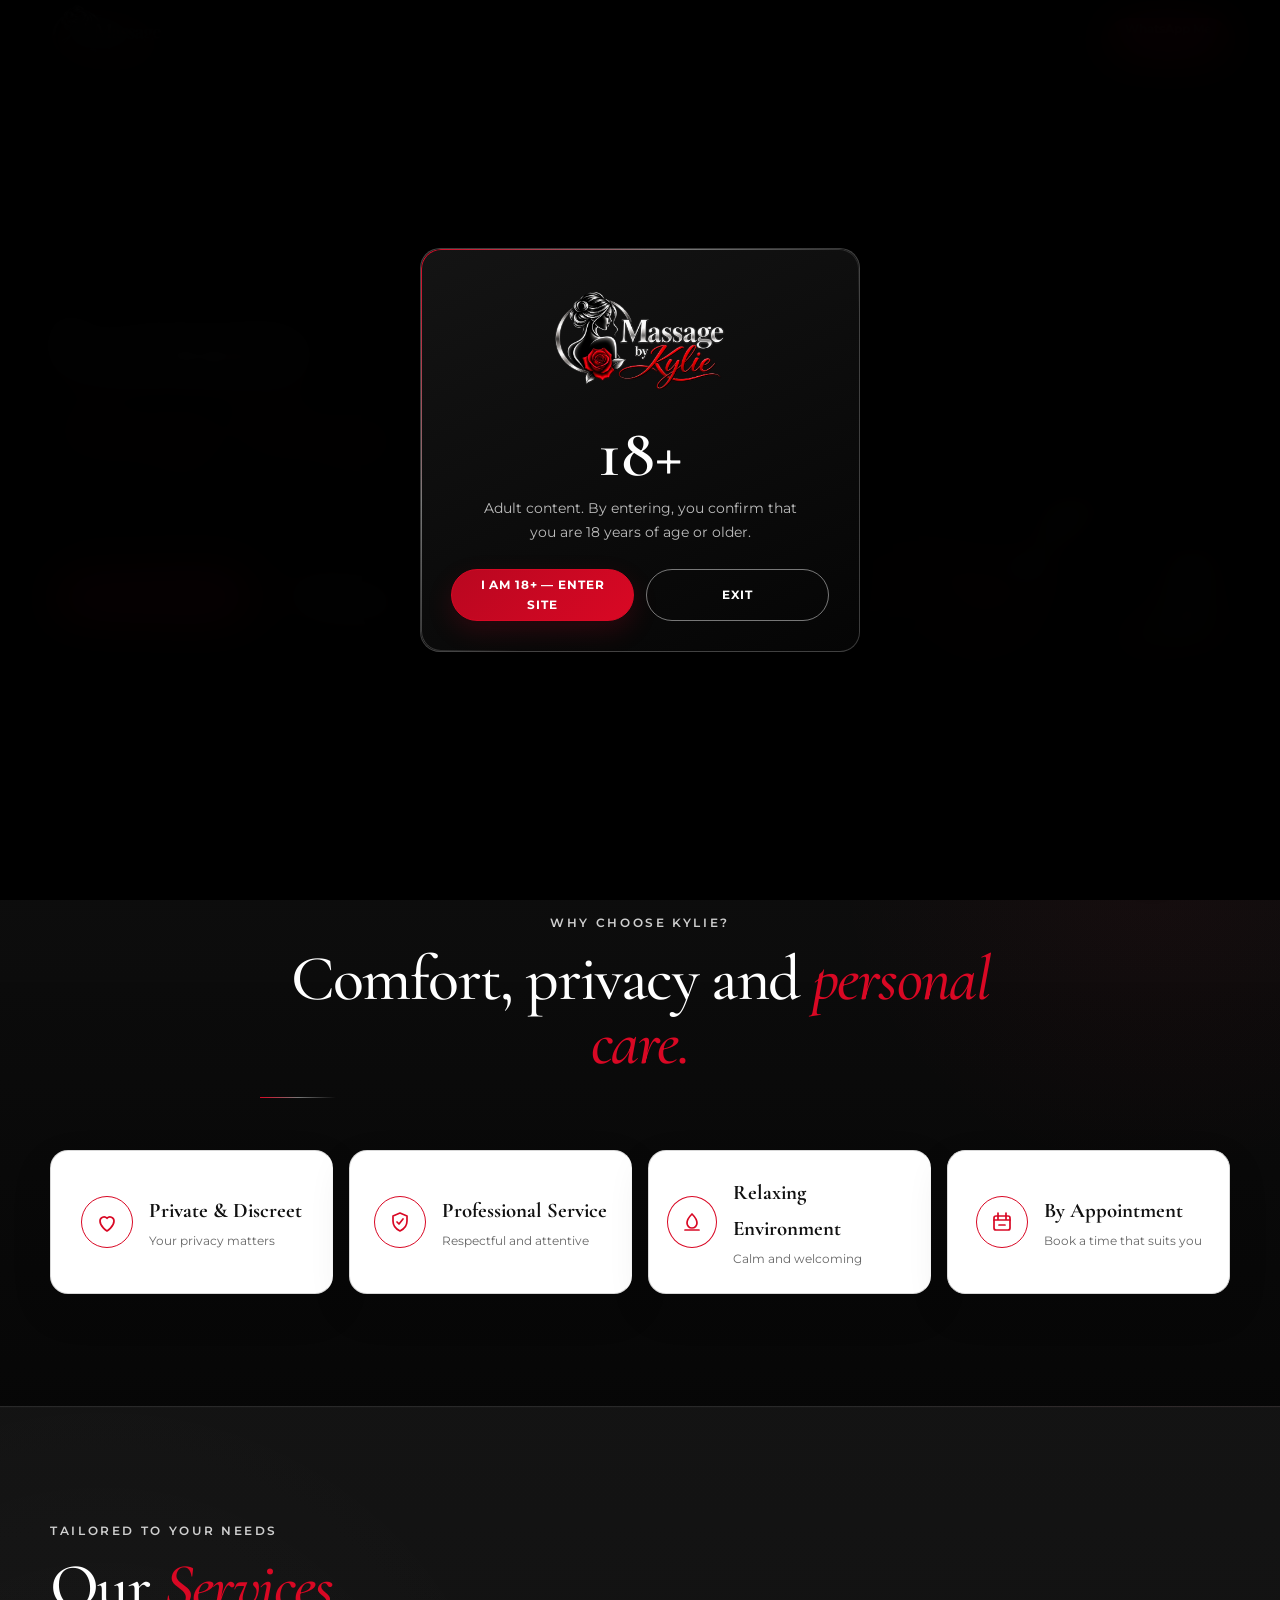
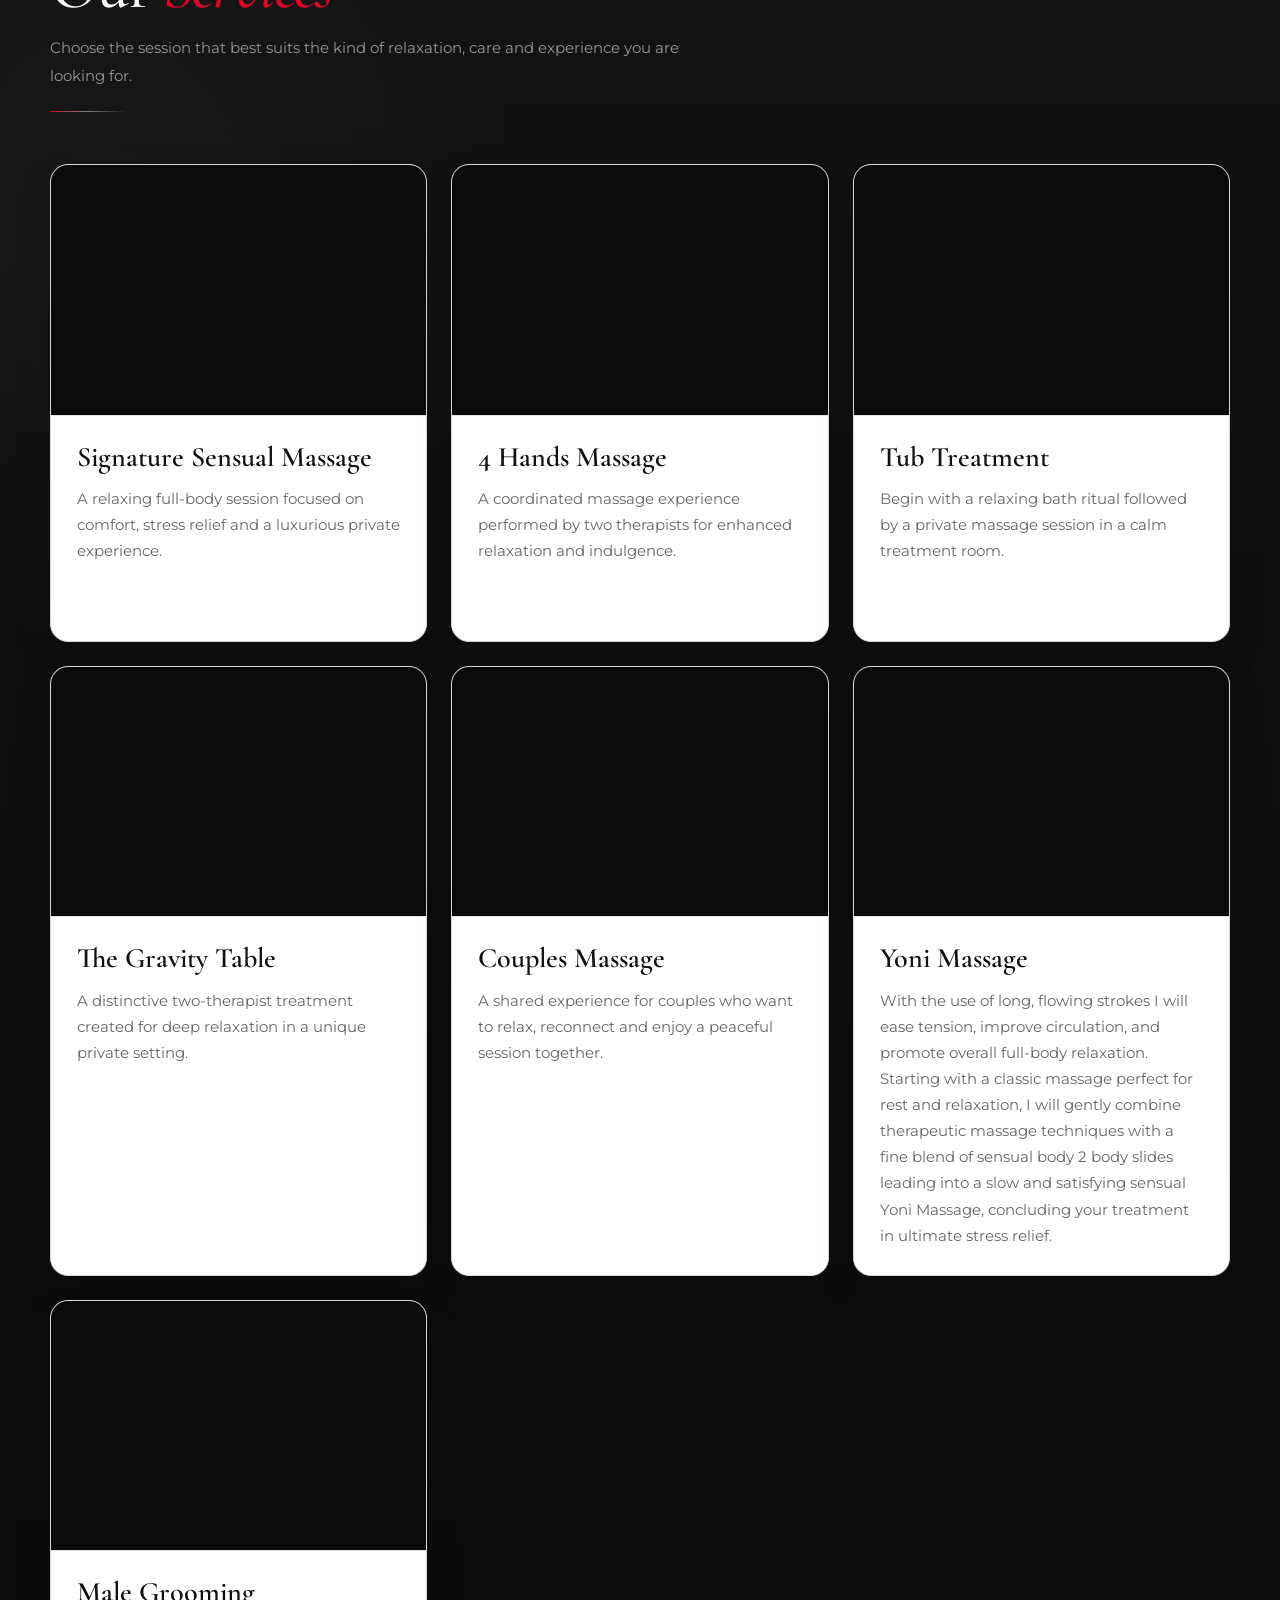
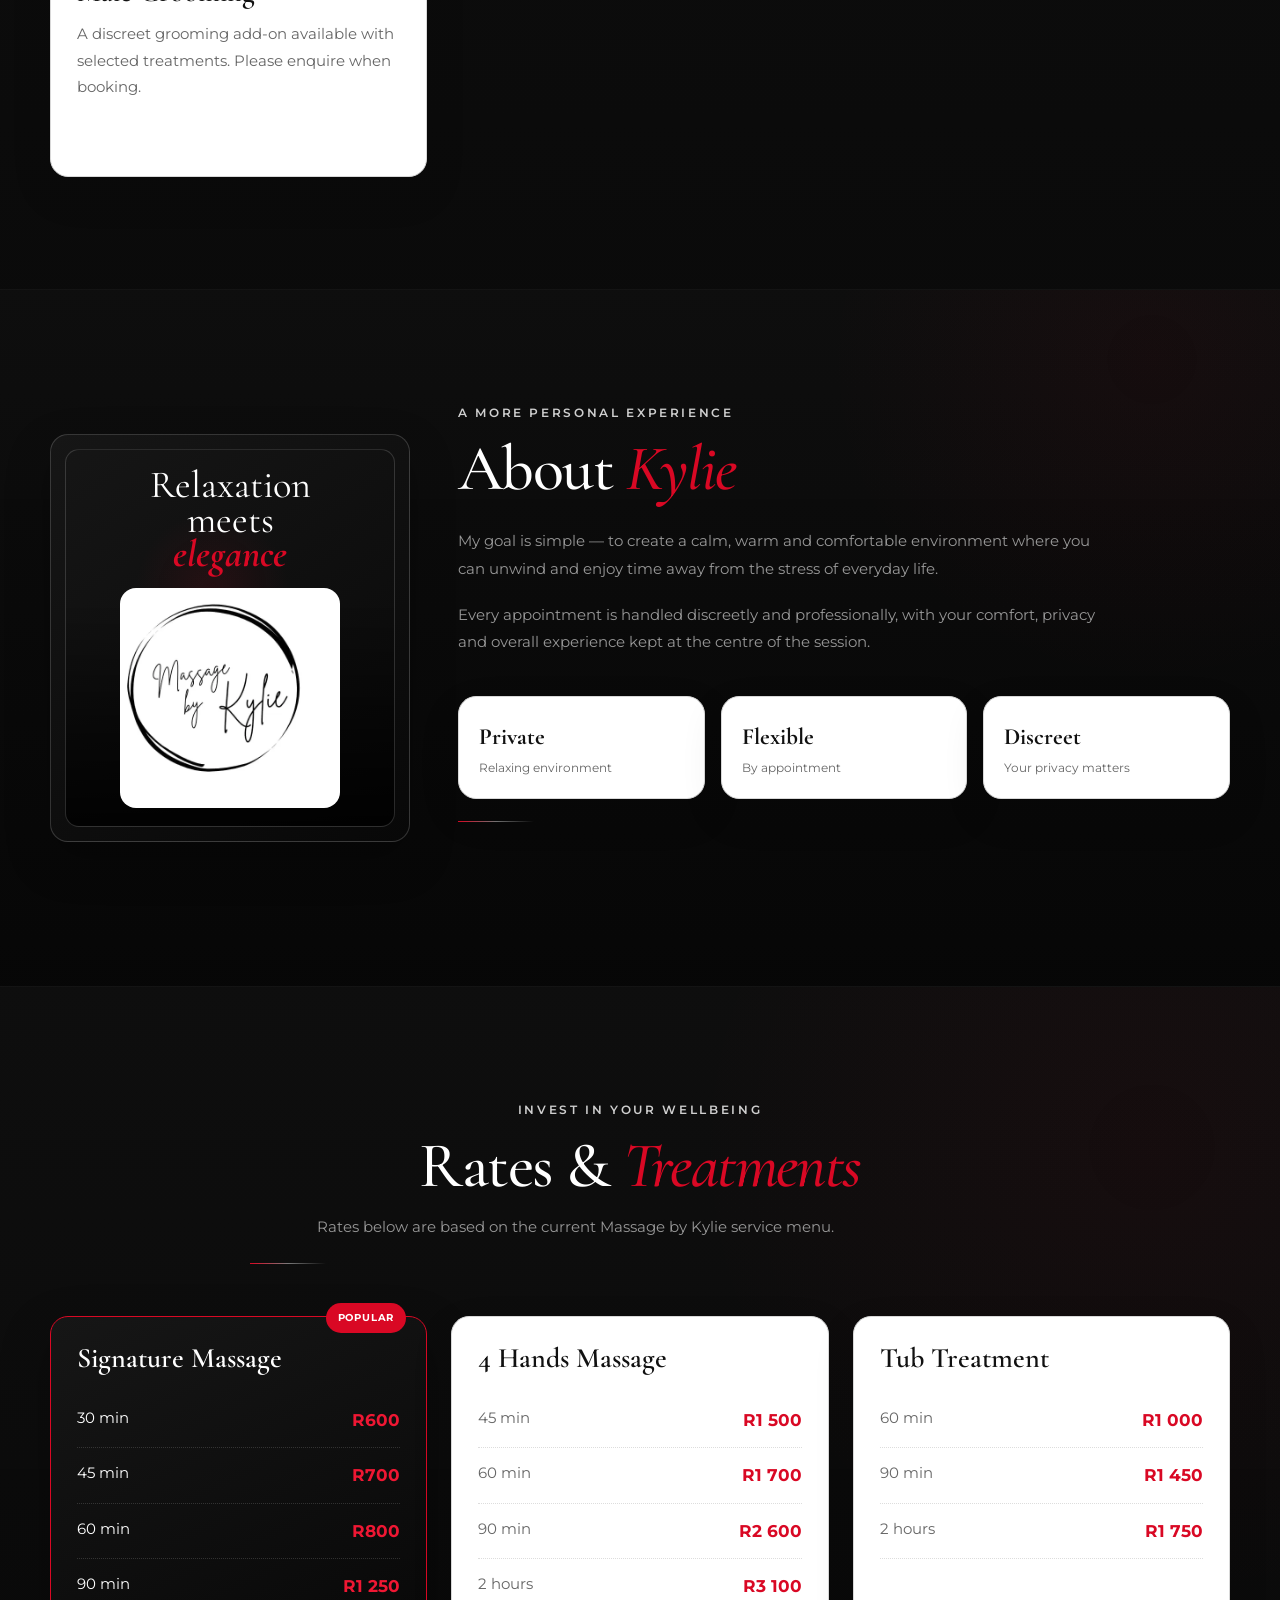
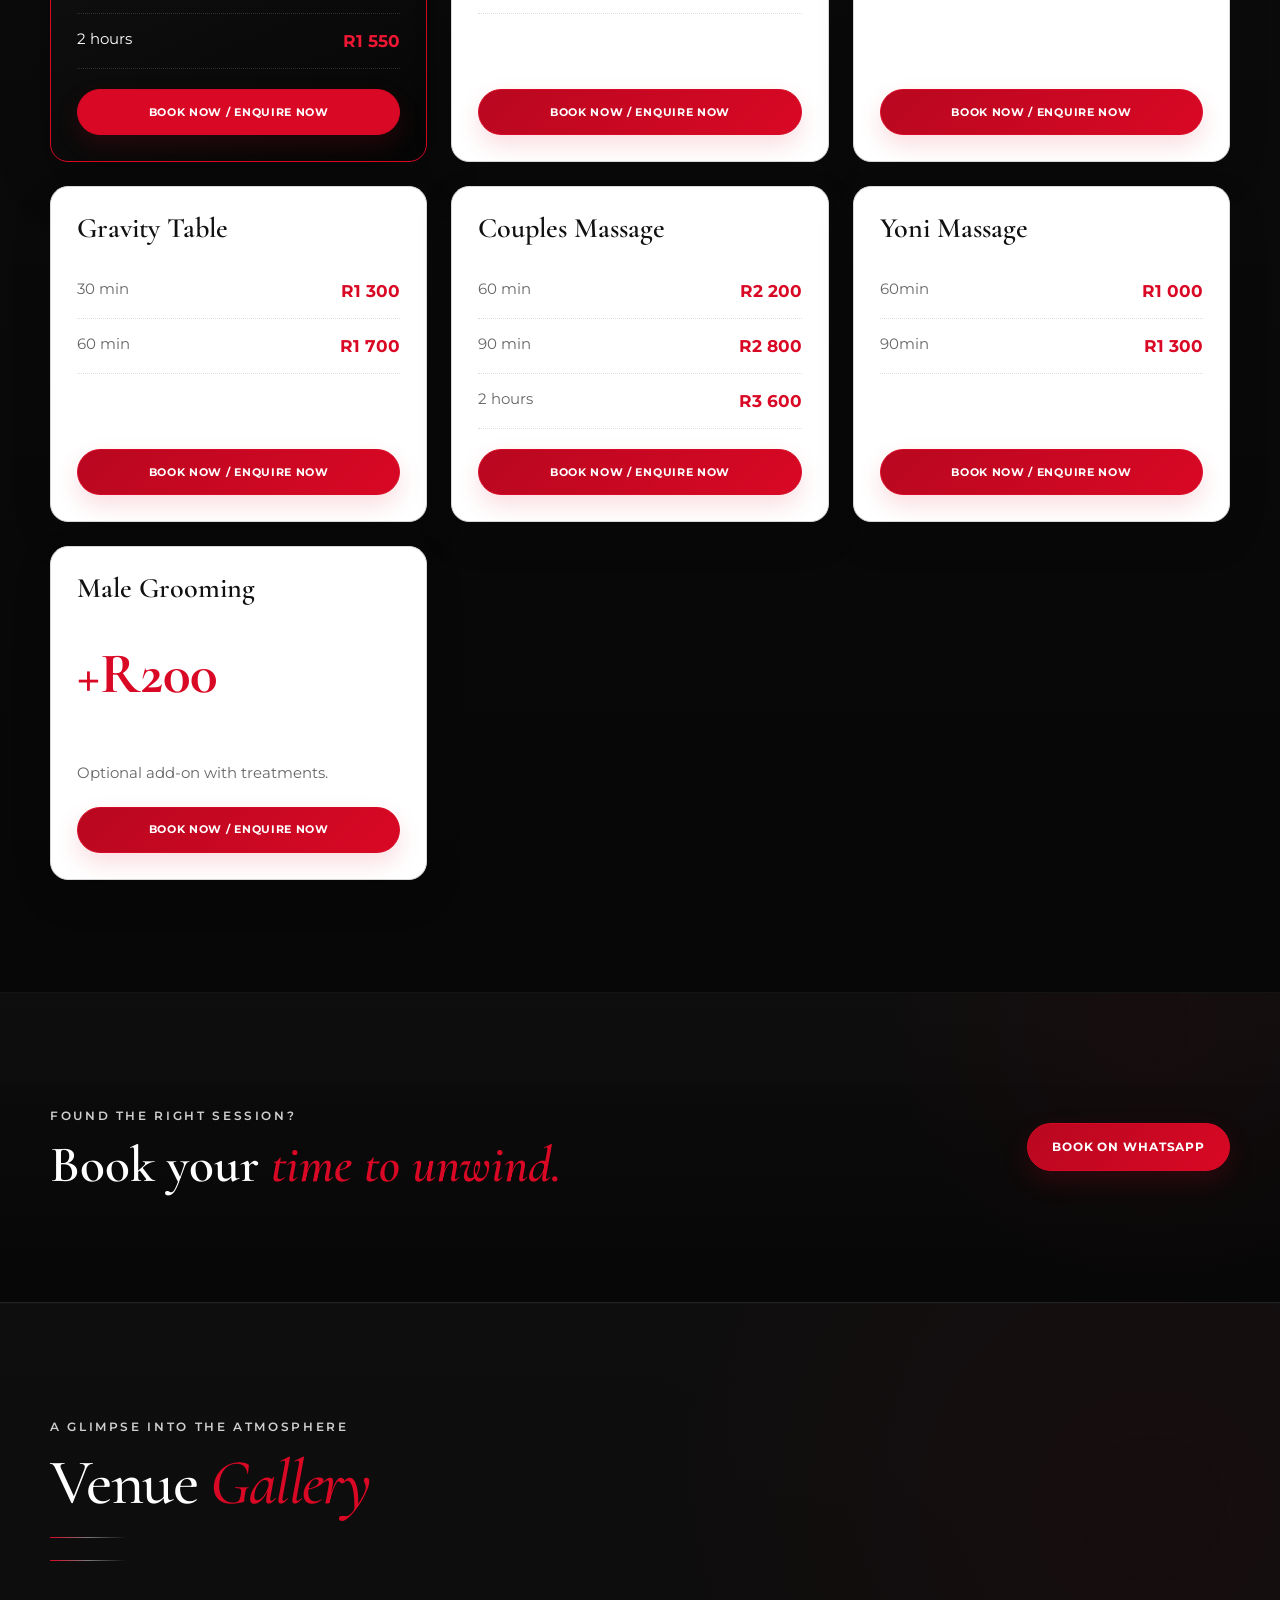
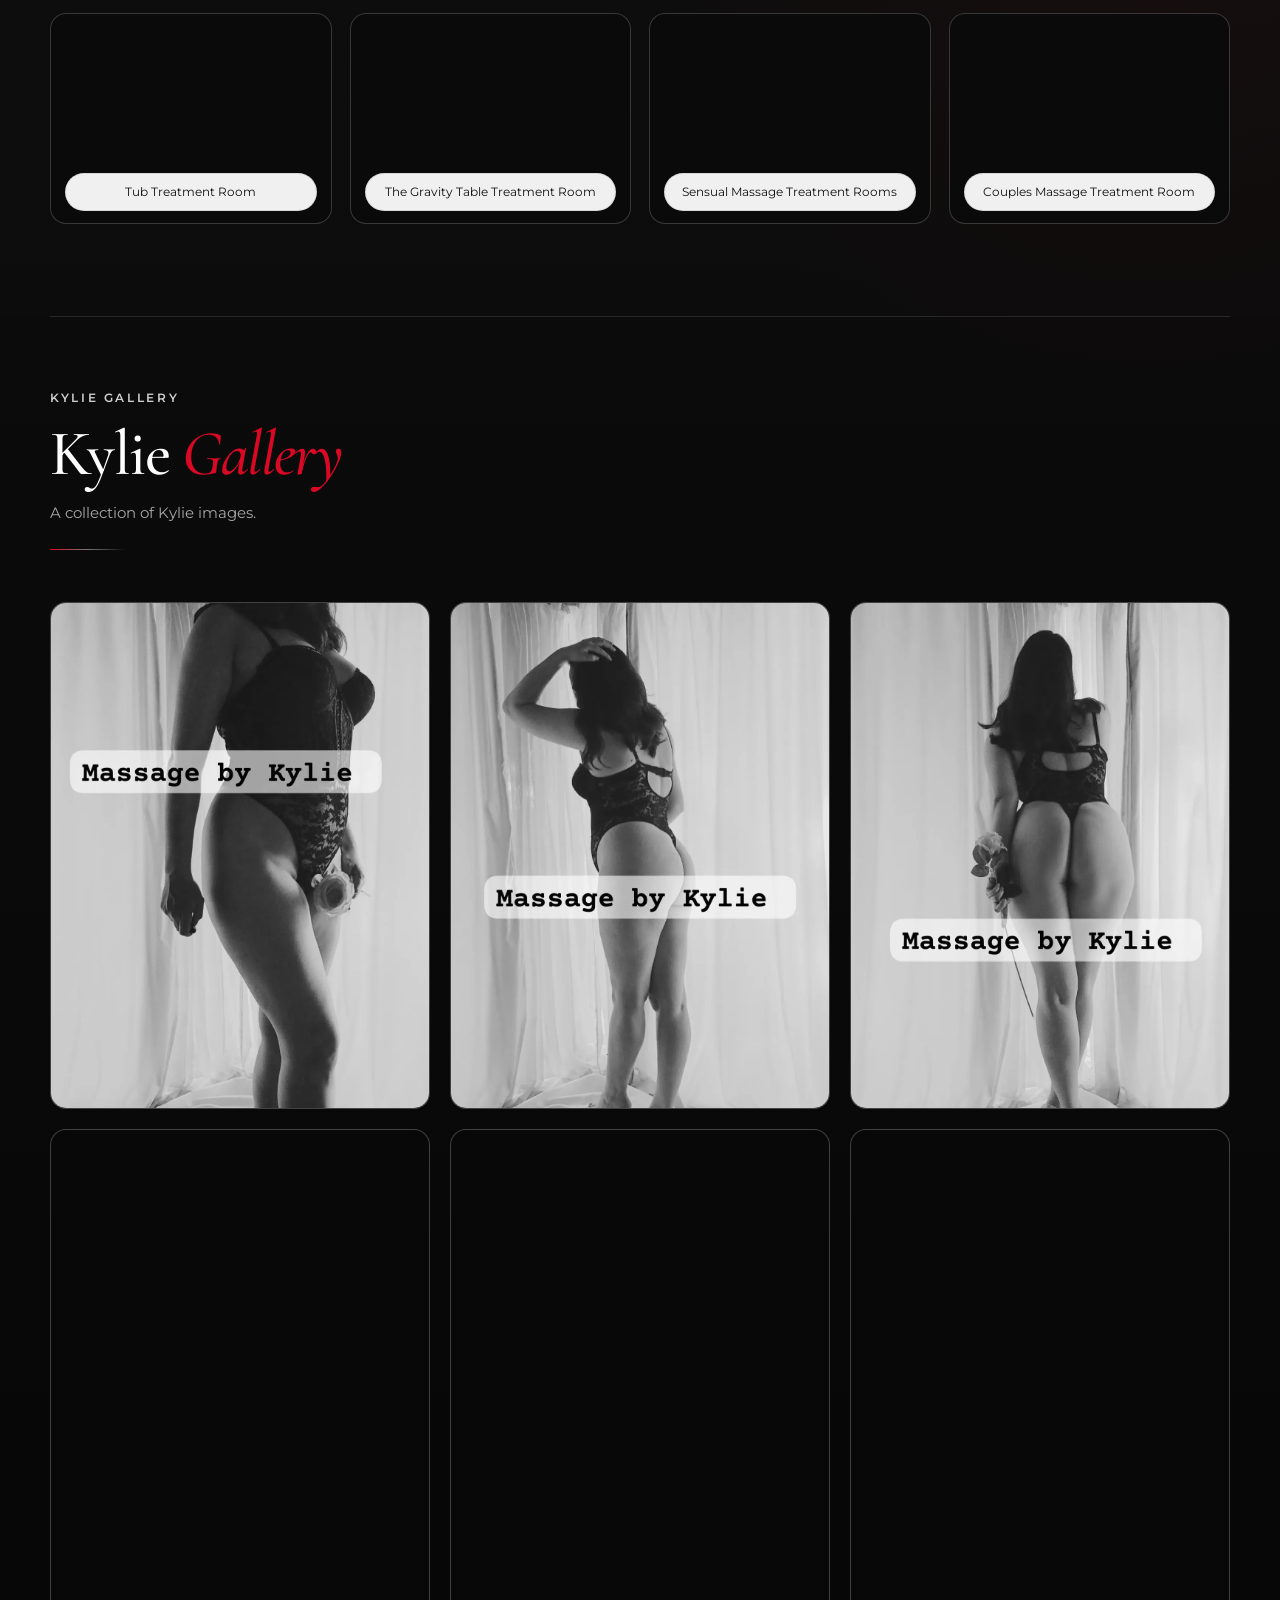
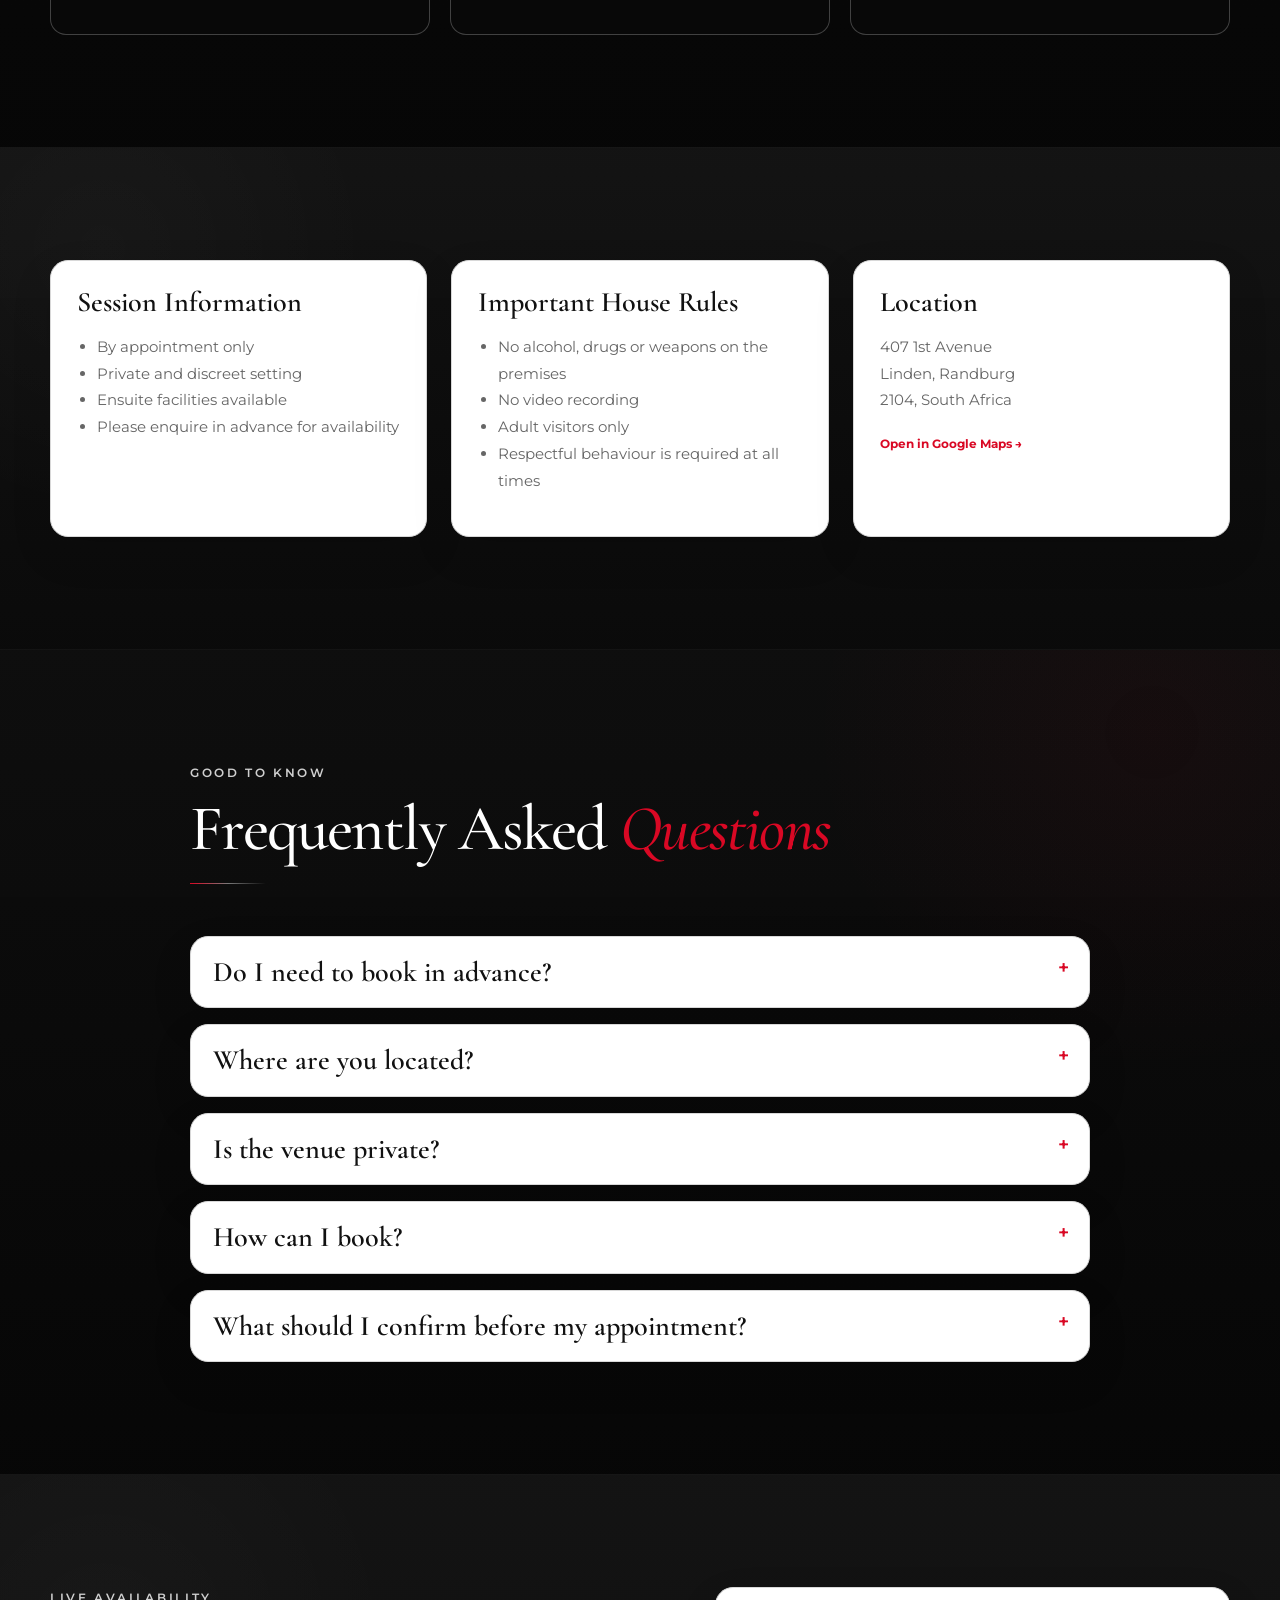
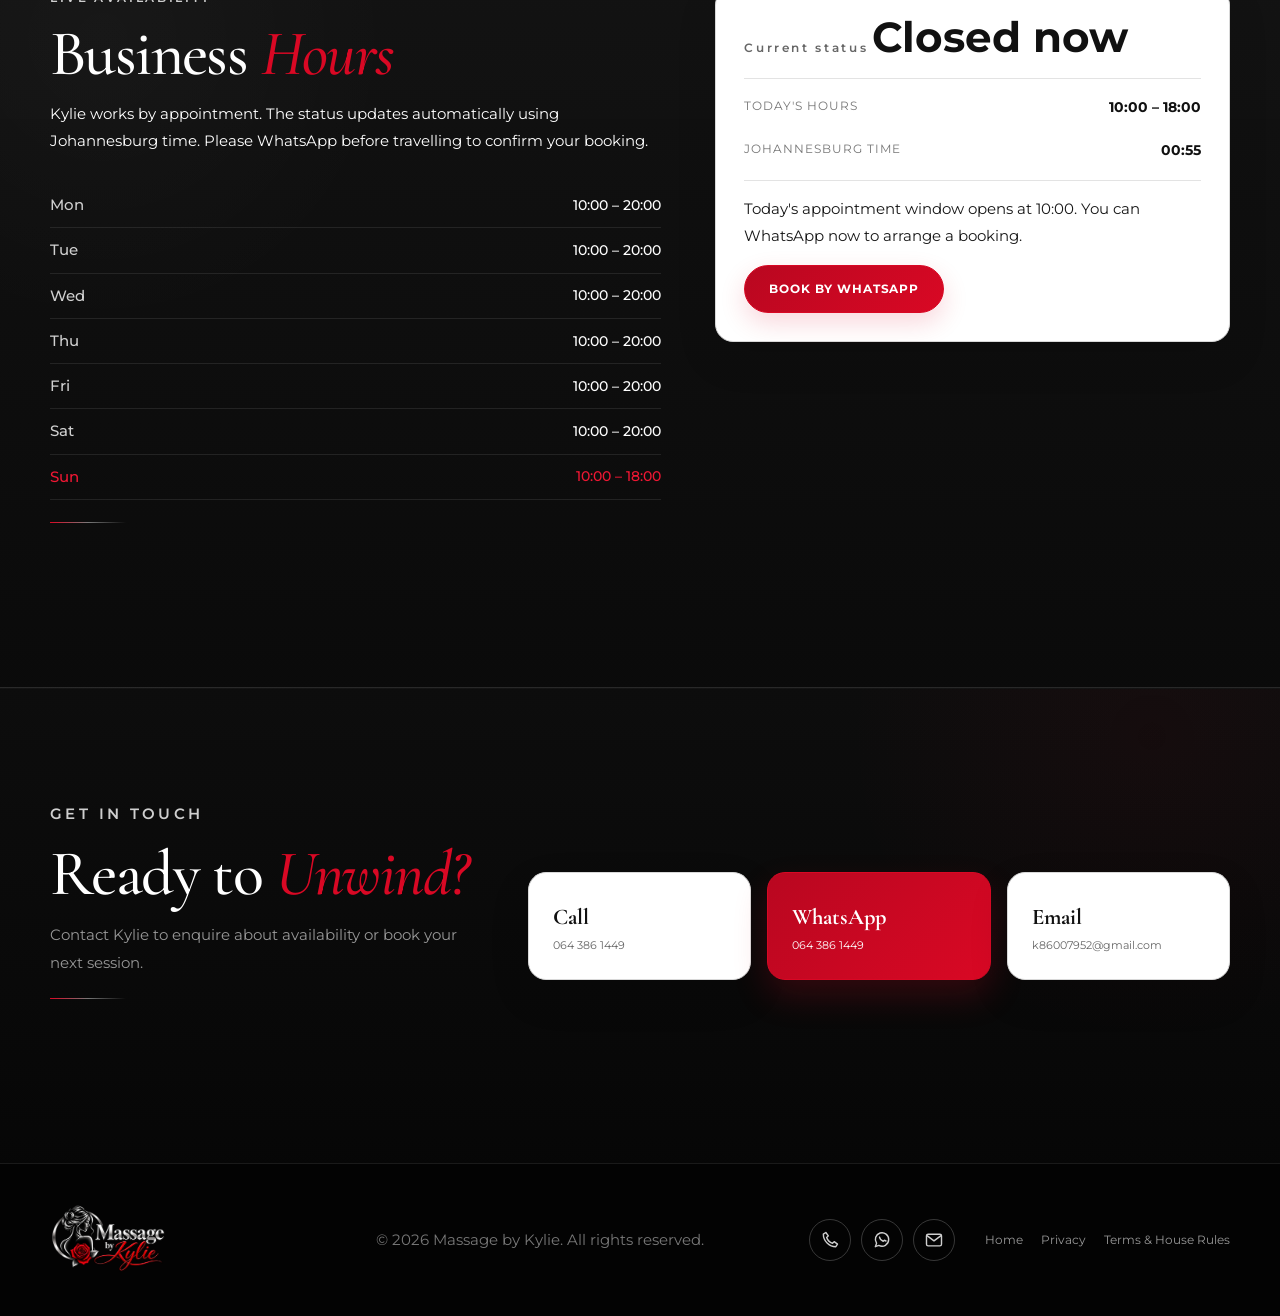
==== commit b8223d77: "test" ====
--- a/index.html
+++ b/index.html
@@ -404,12 +404,10 @@
 
 <a href="tel:+27643861449"><span>Call</span></a>
 
-<a class="primary" href="https://wa.me/27643861449" rel="noopener" target="_blank"><span>WhatsApp</span></a>
-
-<a href="https://wa.me/27643861449?text=Hi%20Kylie%2C%20I%27d%20like%20to%20book%20a%20massage.%20Please%20let%20me%20know%20your%20available%20appointment%20times." rel="noopener" target="_blank">
+<a class="primary" href="https://wa.me/27643861449?text=Hi%20Kylie%2C%20I%27d%20like%20to%20book%20a%20massage.%20Please%20let%20me%20know%20your%20available%20appointment%20times." rel="noopener" target="_blank"><span>WhatsApp</span></a>
   
-  <a href="mailto:k86007952@gmail.com?text=Hi%20Kylie%2C%20I%27d%20like%20to%20book%20a%20massage.%20Please%20let%20me%20know%20your%20available%20appointment%20times." rel="noopener" target="_blank"><span>Email</span></a>
-  
+<a href="mailto:k86007952@gmail.com?text=Hi%20Kylie%2C%20I%27d%20like%20to%20book%20a%20massage.%20Please%20let%20me%20know%20your%20available%20appointment%20times." rel="noopener" target="_blank"><span>Email</span></a>
+
 </div>
 <button aria-label="Back to top" class="scroll-top" id="scrollTop" title="Back to top">
 <svg aria-hidden="true" viewbox="0 0 24 24"><path d="m6 14 6-6 6 6"></path></svg>
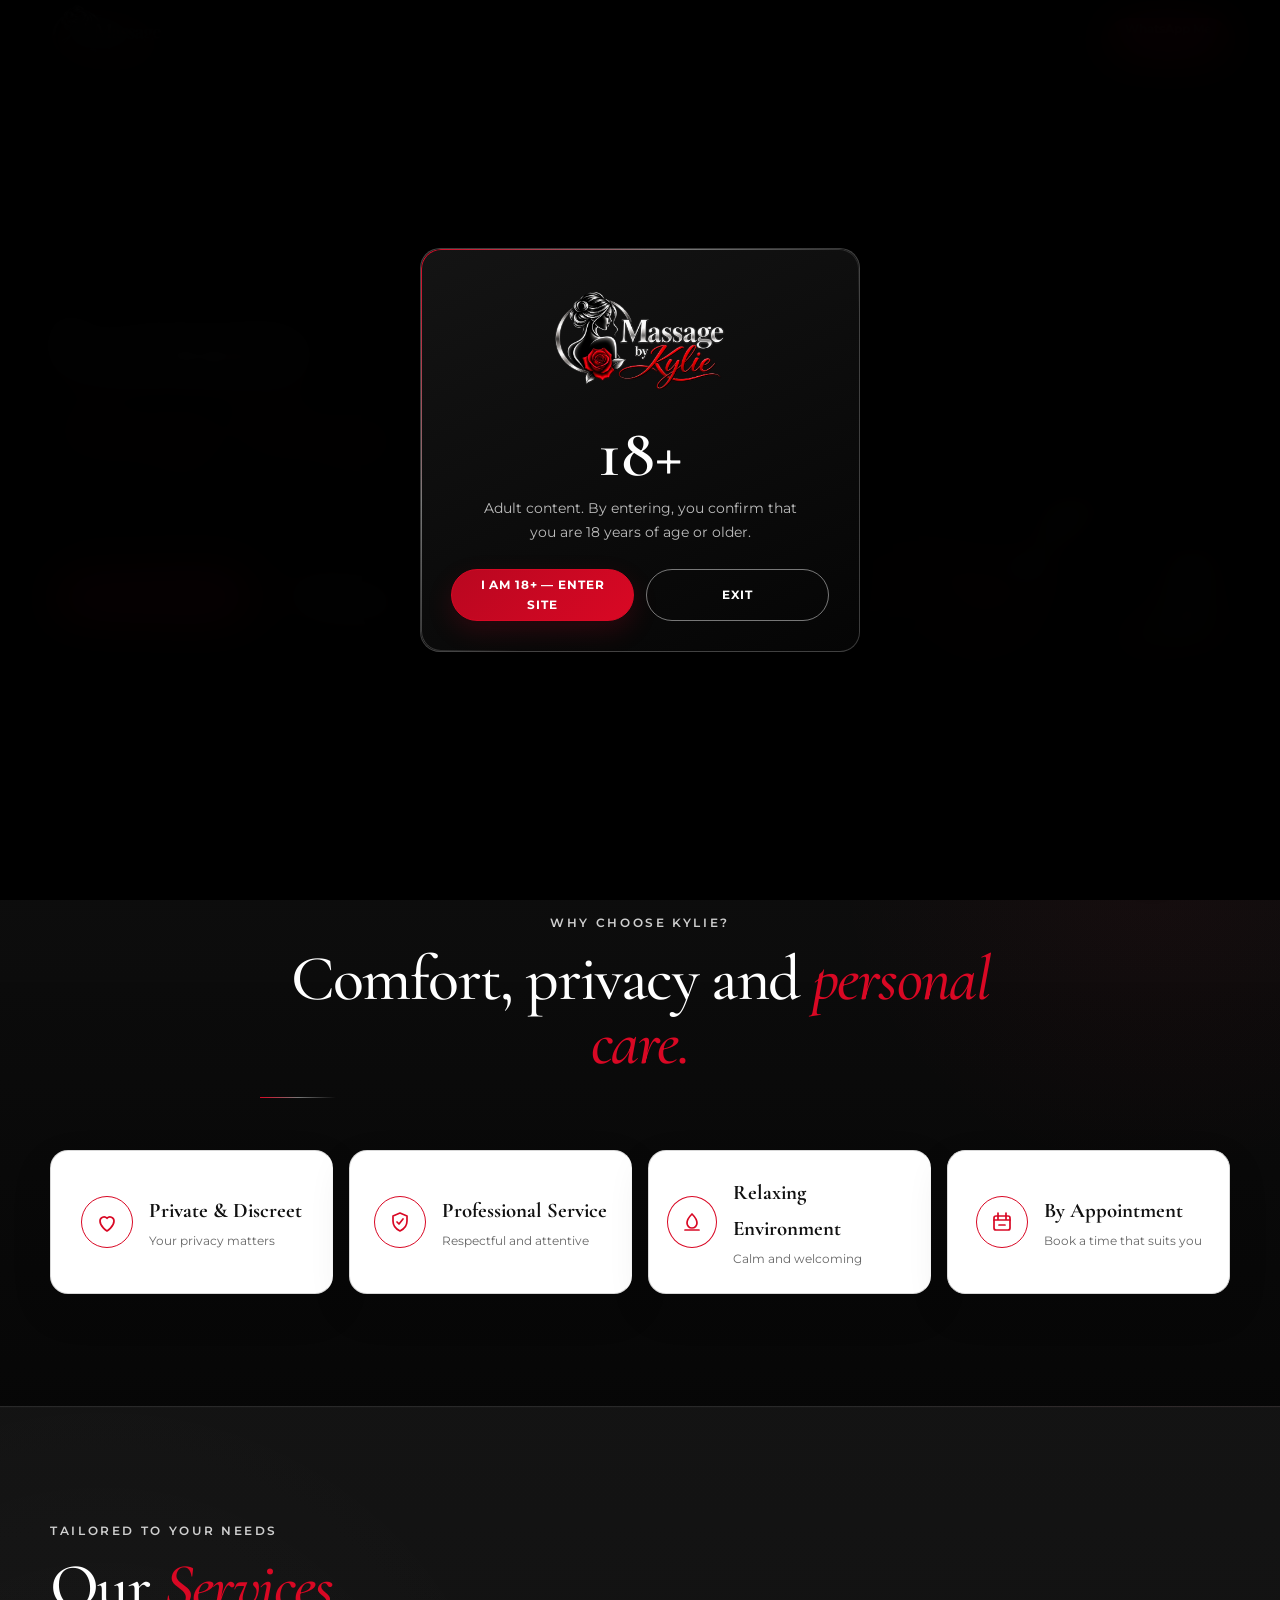
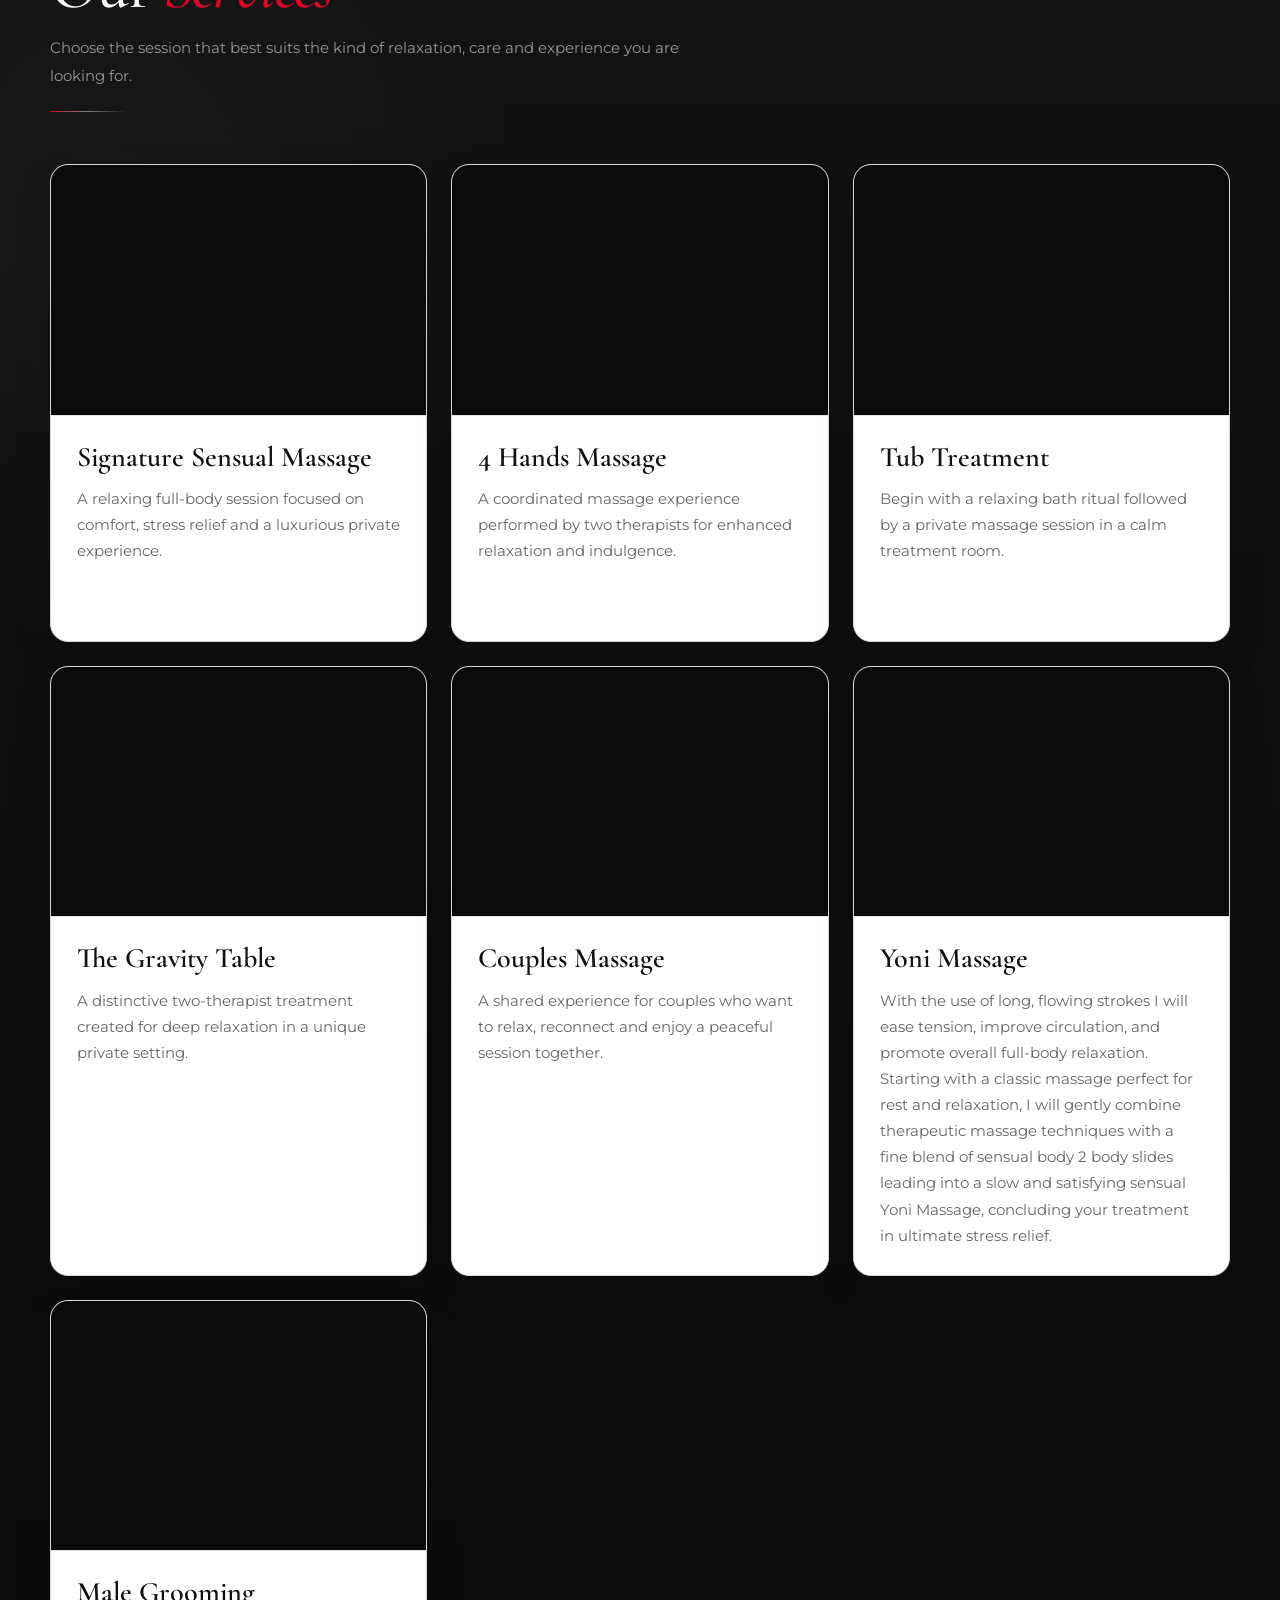
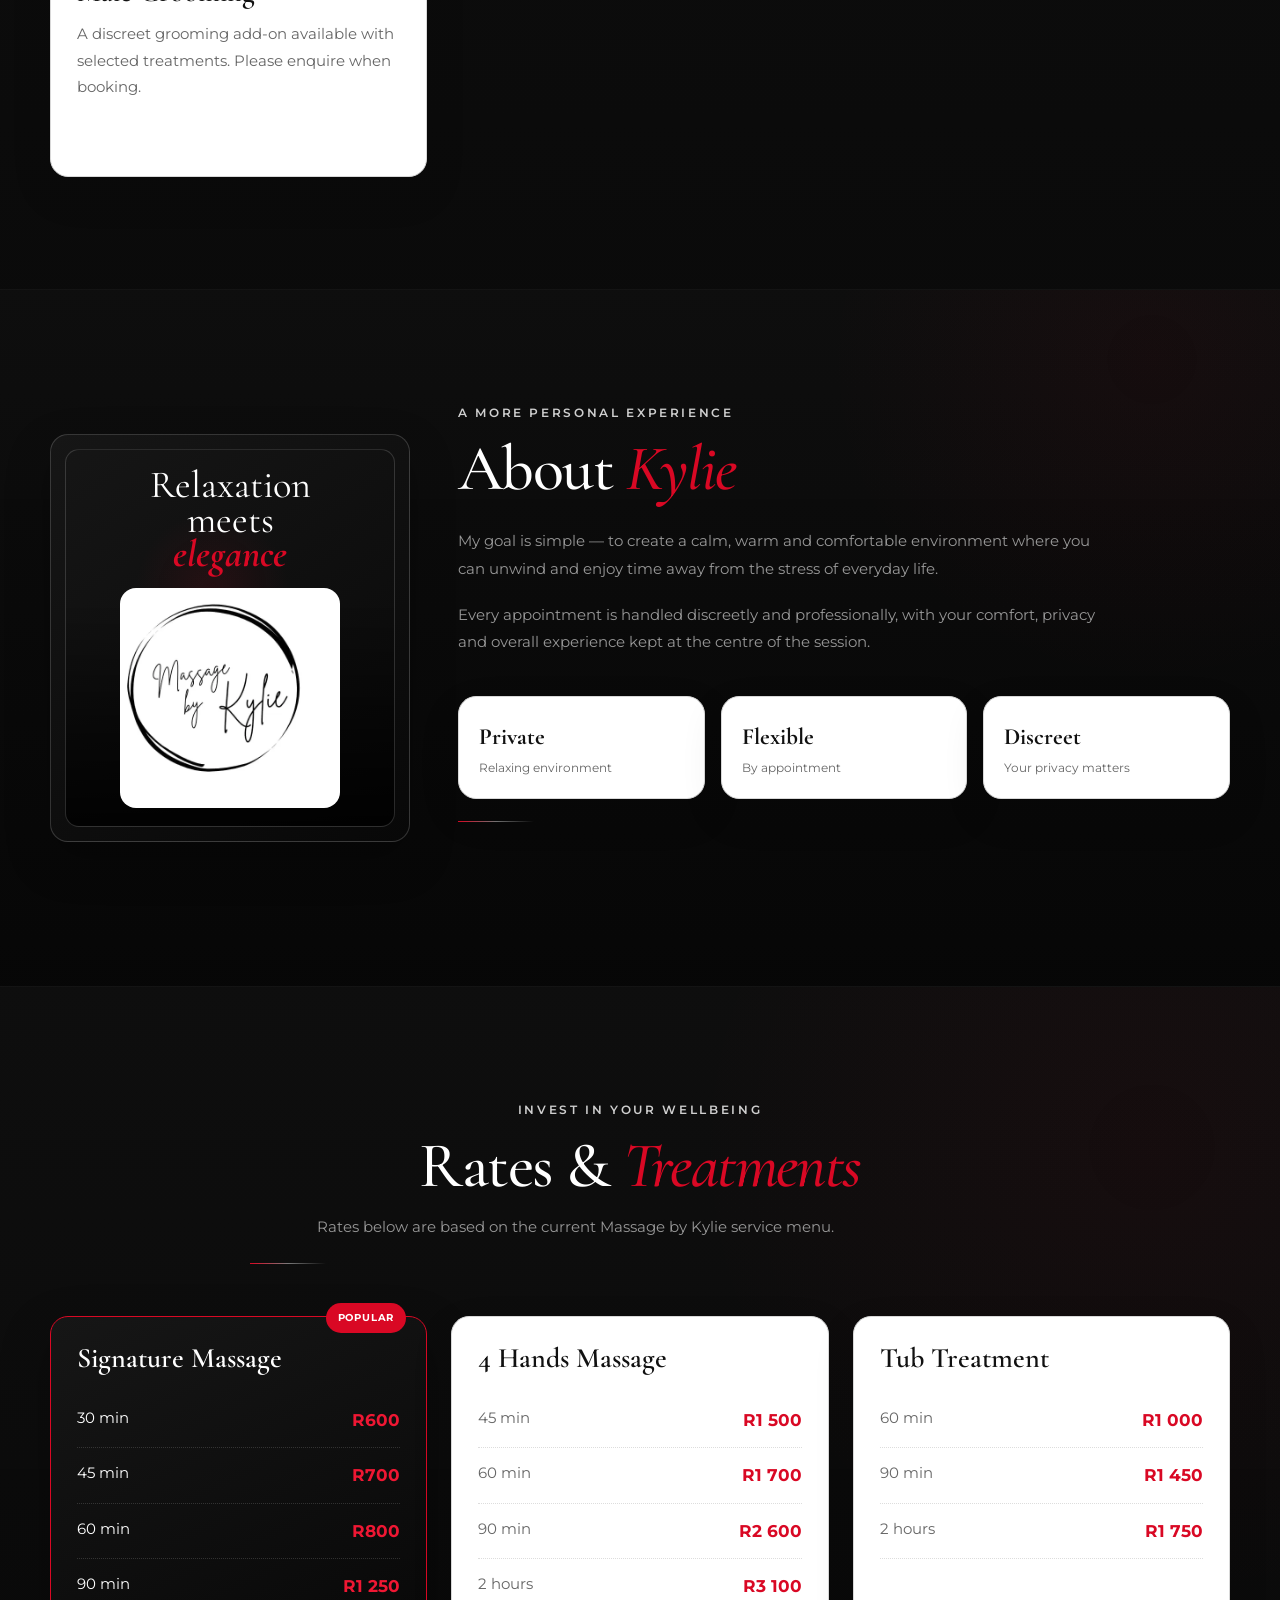
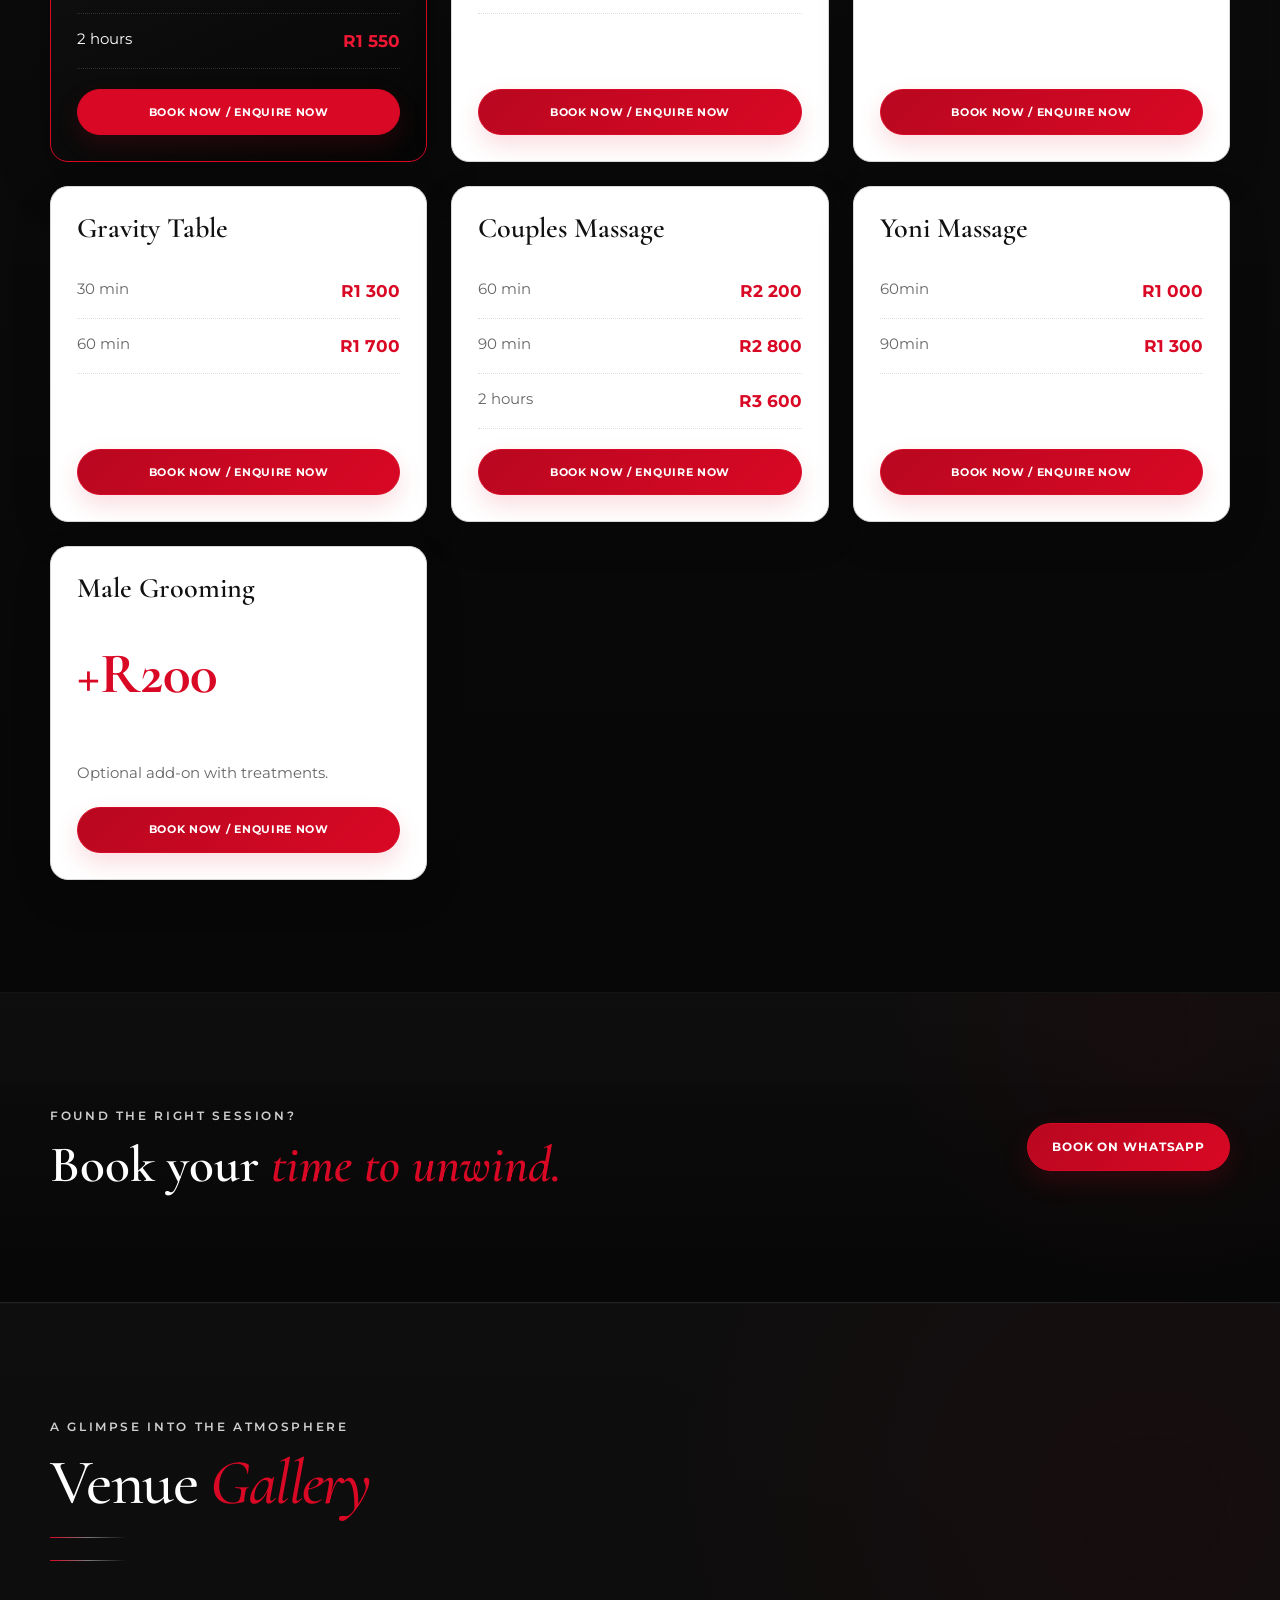
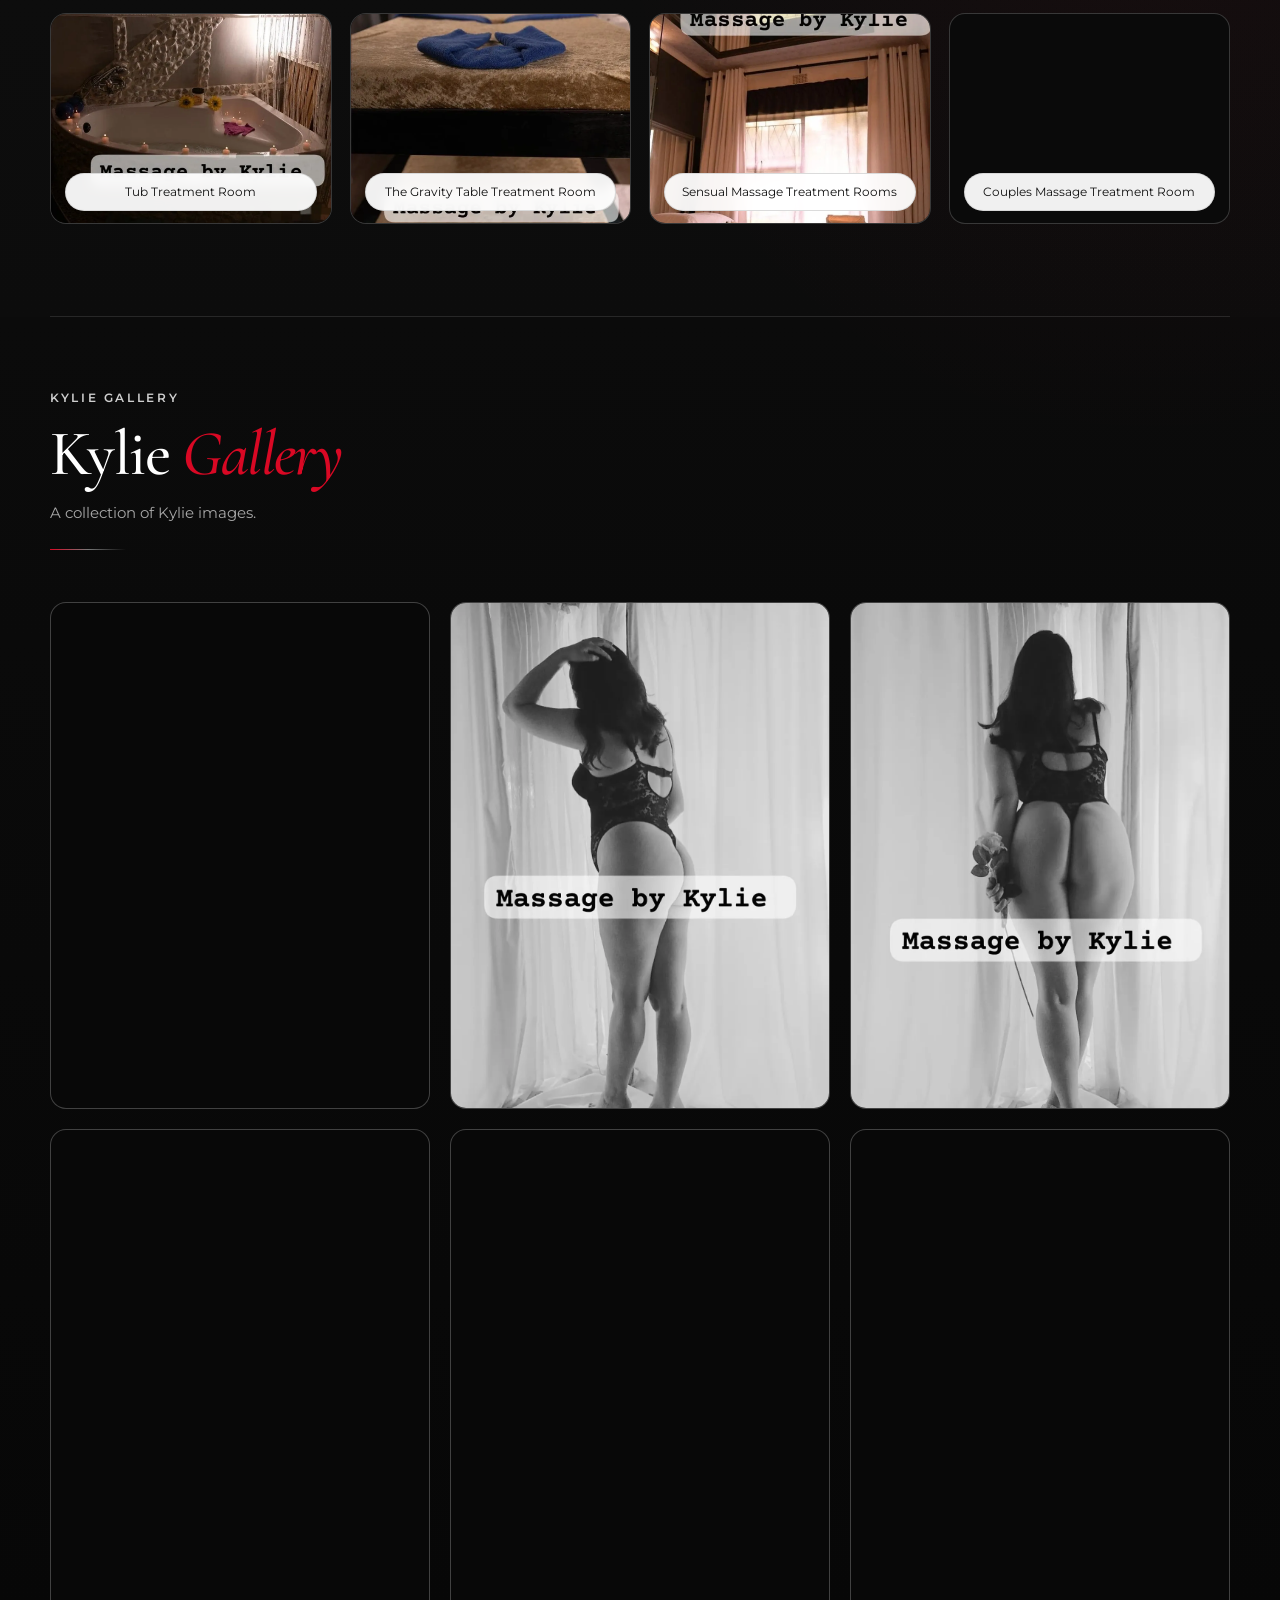
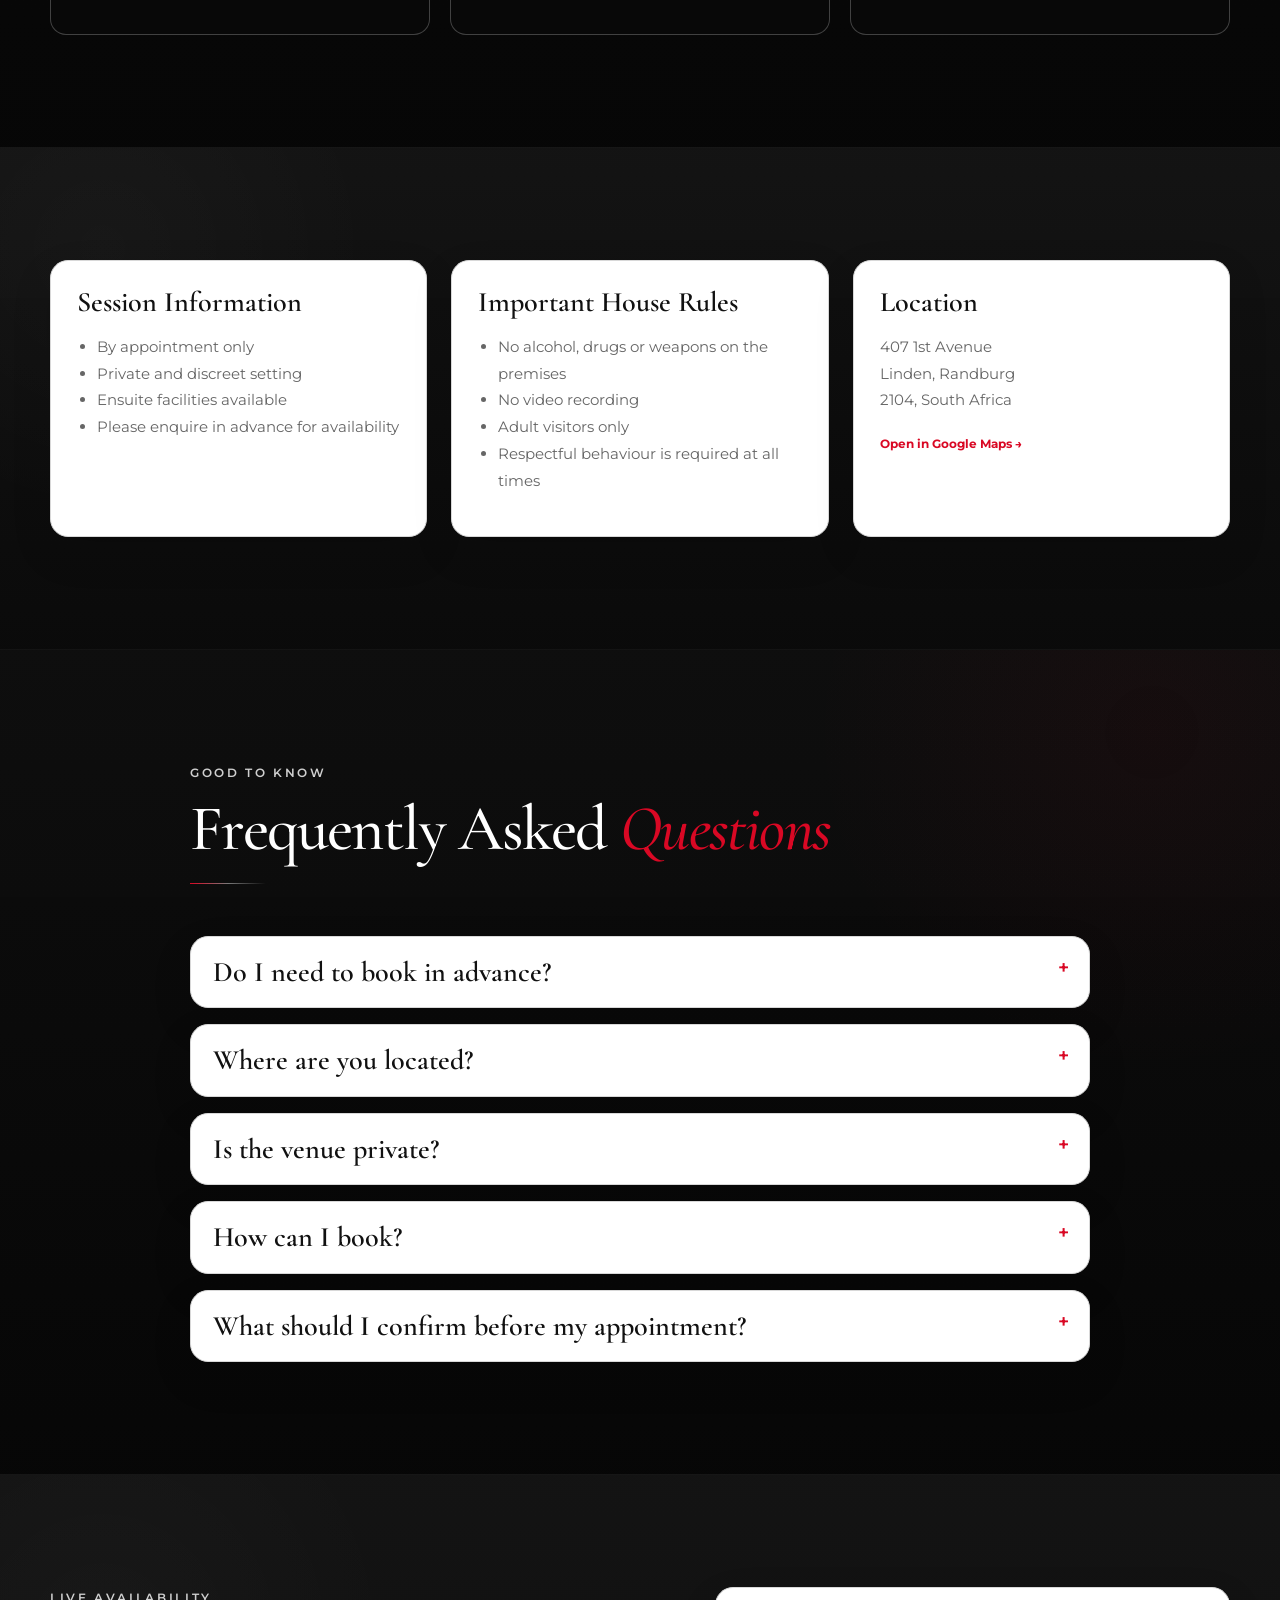
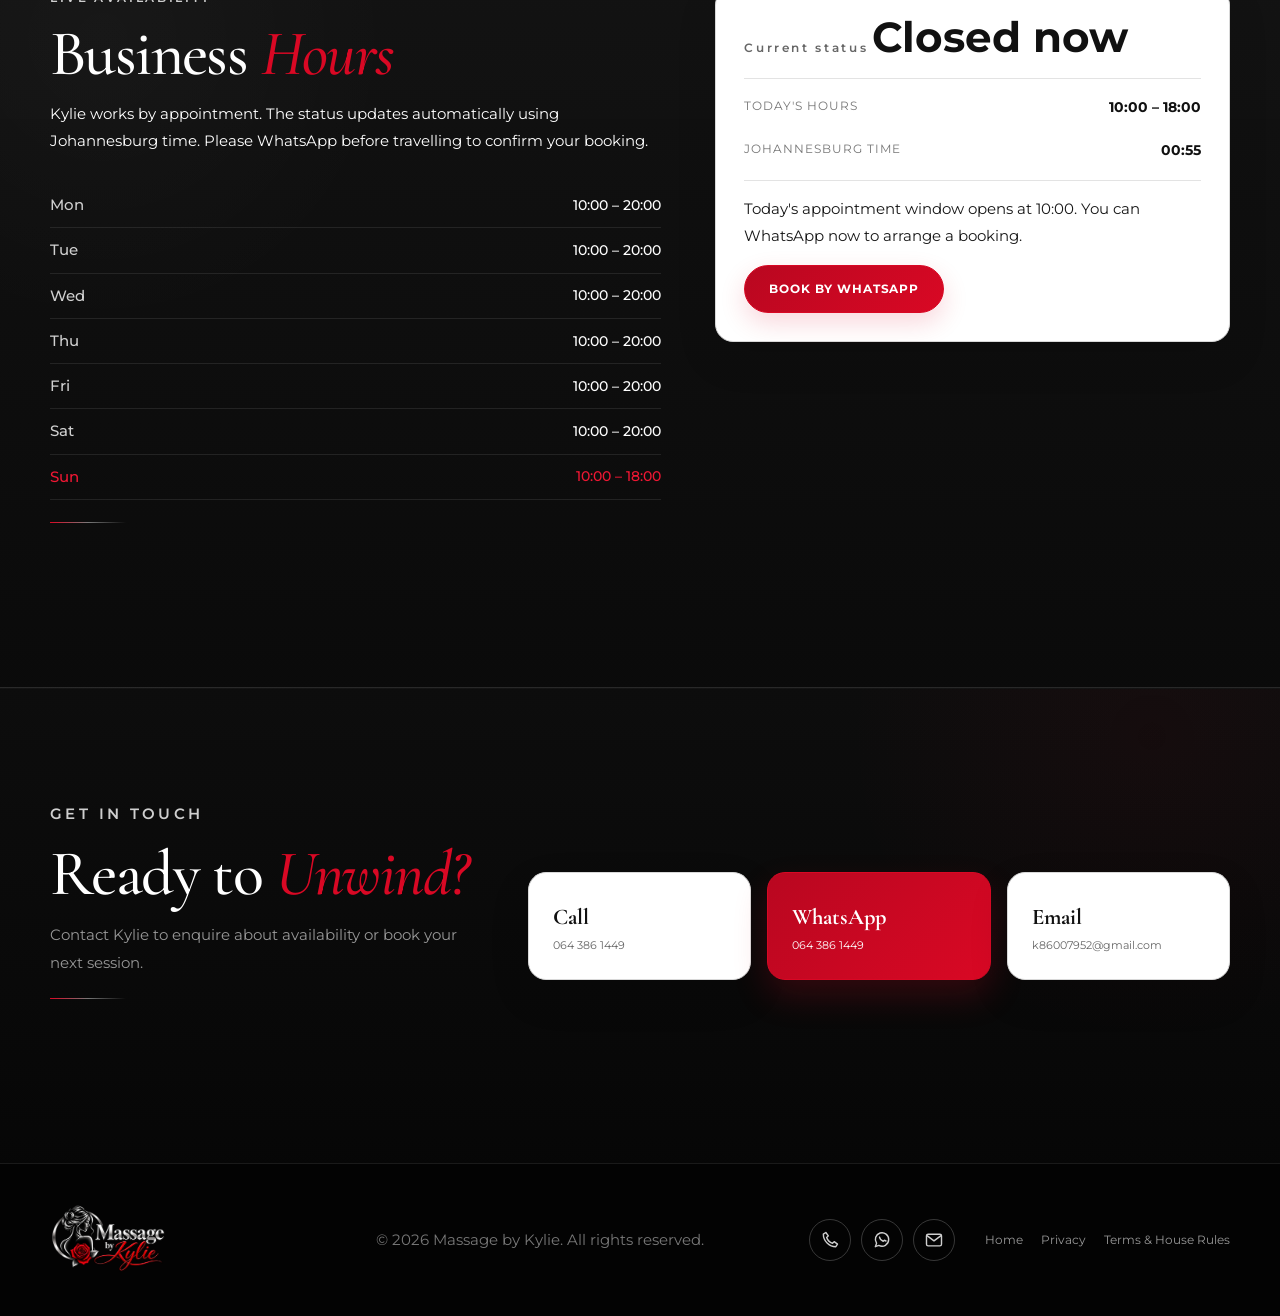
==== commit 5c409ffc: "test 2" ====
--- a/index.html
+++ b/index.html
@@ -406,7 +406,7 @@
 
 <a class="primary" href="https://wa.me/27643861449?text=Hi%20Kylie%2C%20I%27d%20like%20to%20book%20a%20massage.%20Please%20let%20me%20know%20your%20available%20appointment%20times." rel="noopener" target="_blank"><span>WhatsApp</span></a>
   
-<a href="mailto:k86007952@gmail.com?text=Hi%20Kylie%2C%20I%27d%20like%20to%20book%20a%20massage.%20Please%20let%20me%20know%20your%20available%20appointment%20times." rel="noopener" target="_blank"><span>Email</span></a>
+<a href="mailto:k86007952@gmail.com" rel="noopener" target="_blank"><span>Email</span></a>
 
 </div>
 <button aria-label="Back to top" class="scroll-top" id="scrollTop" title="Back to top">
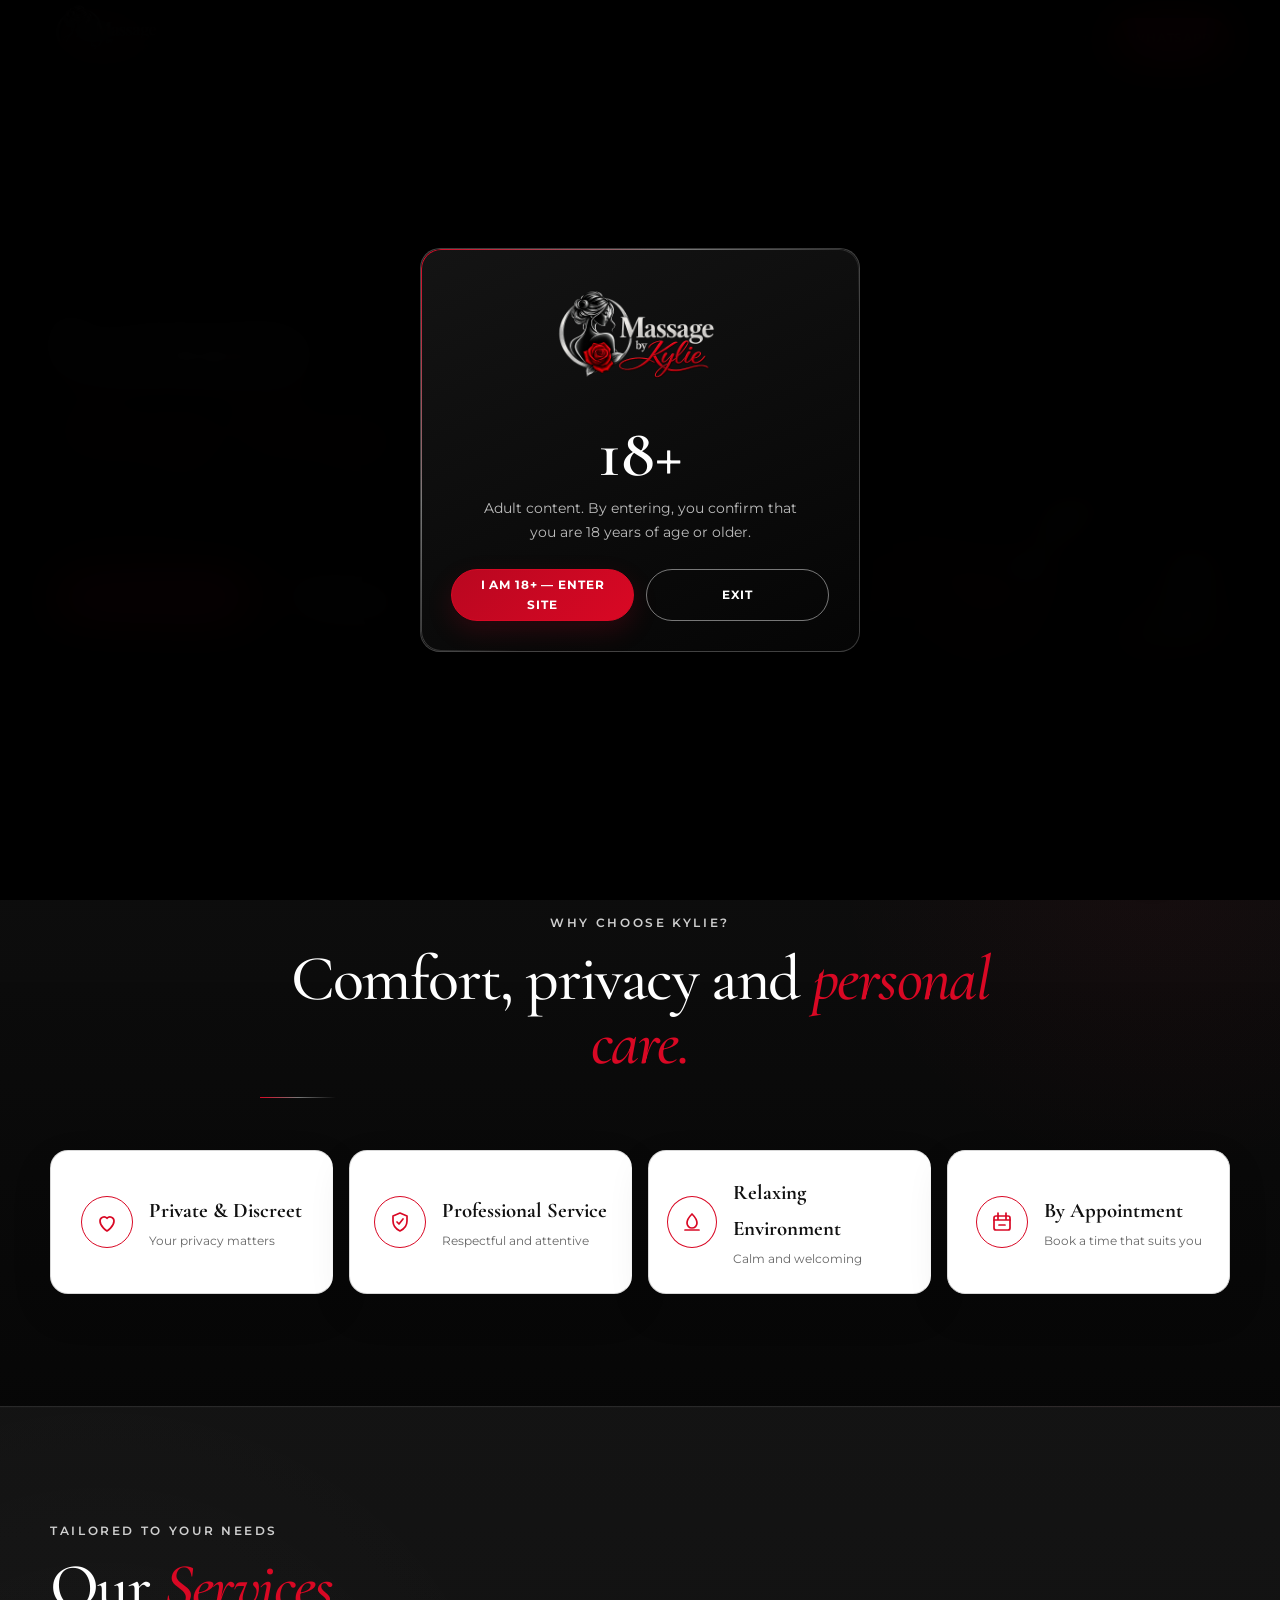
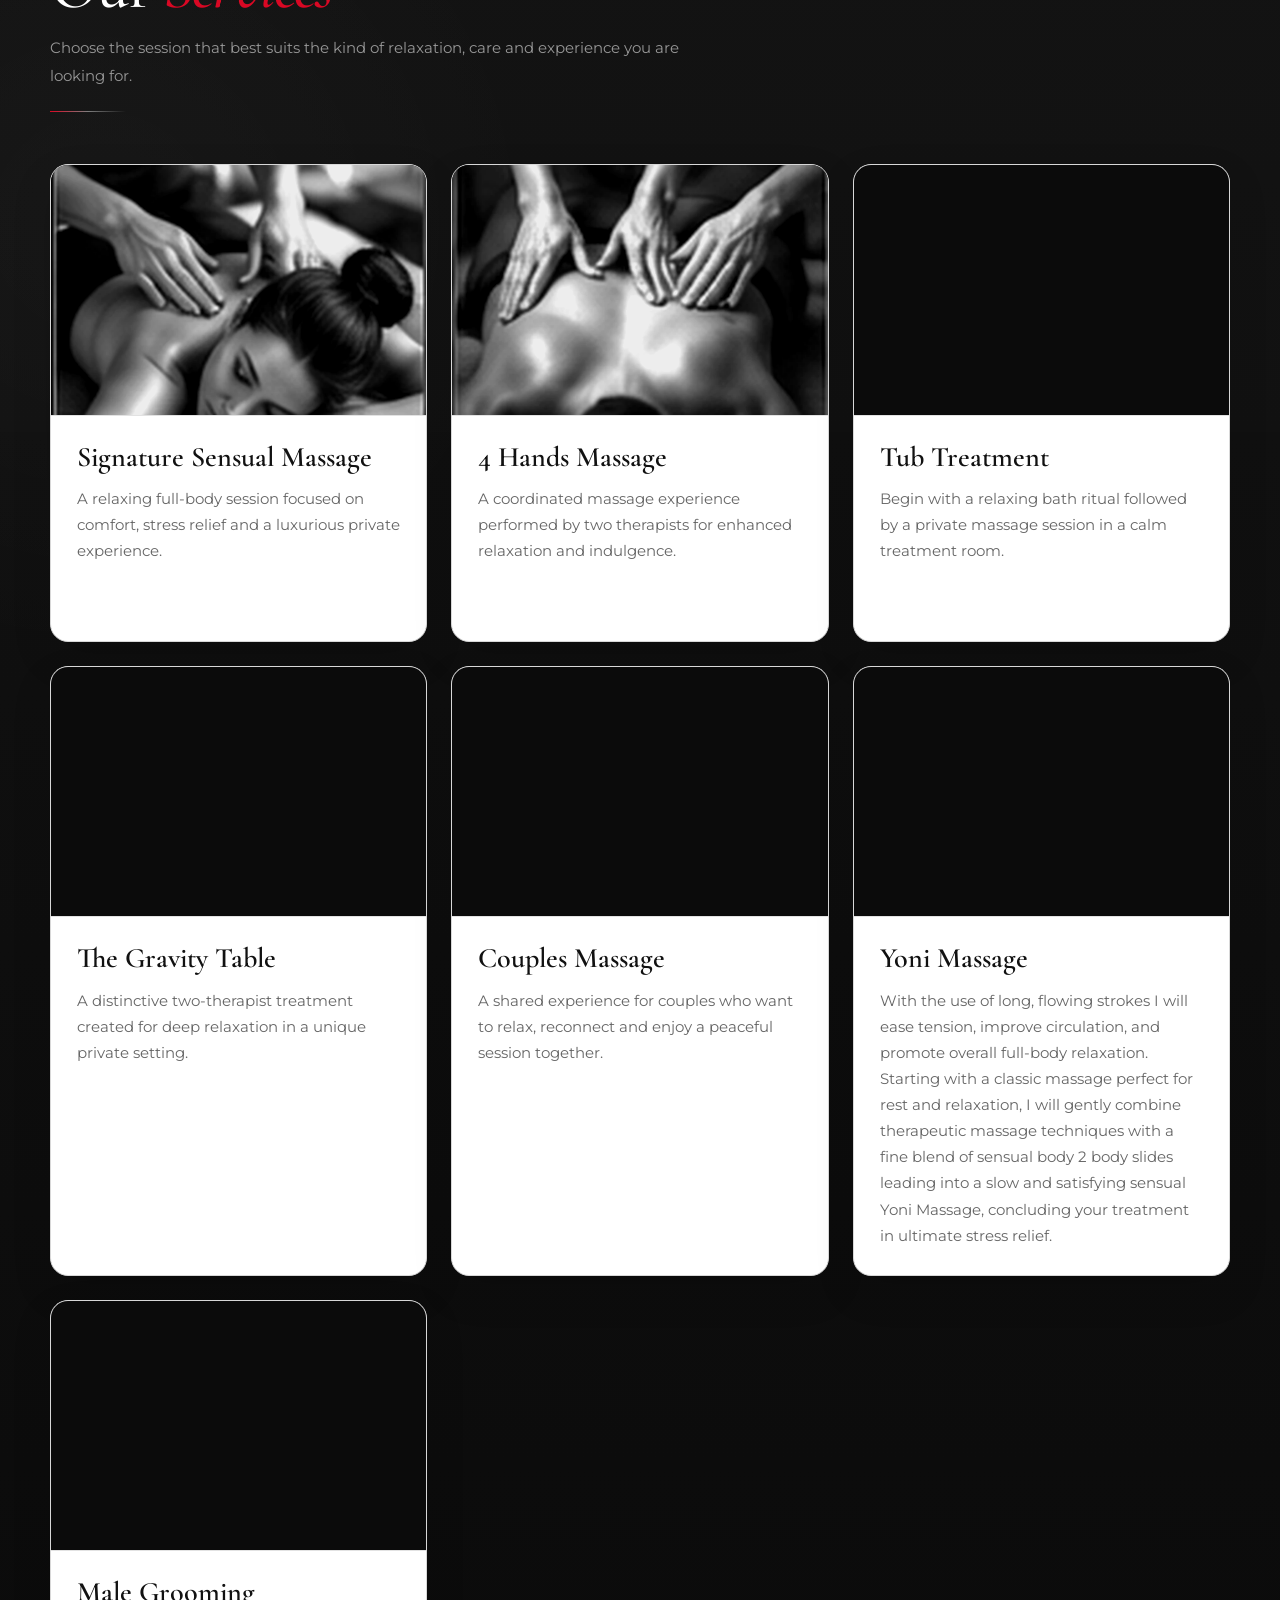
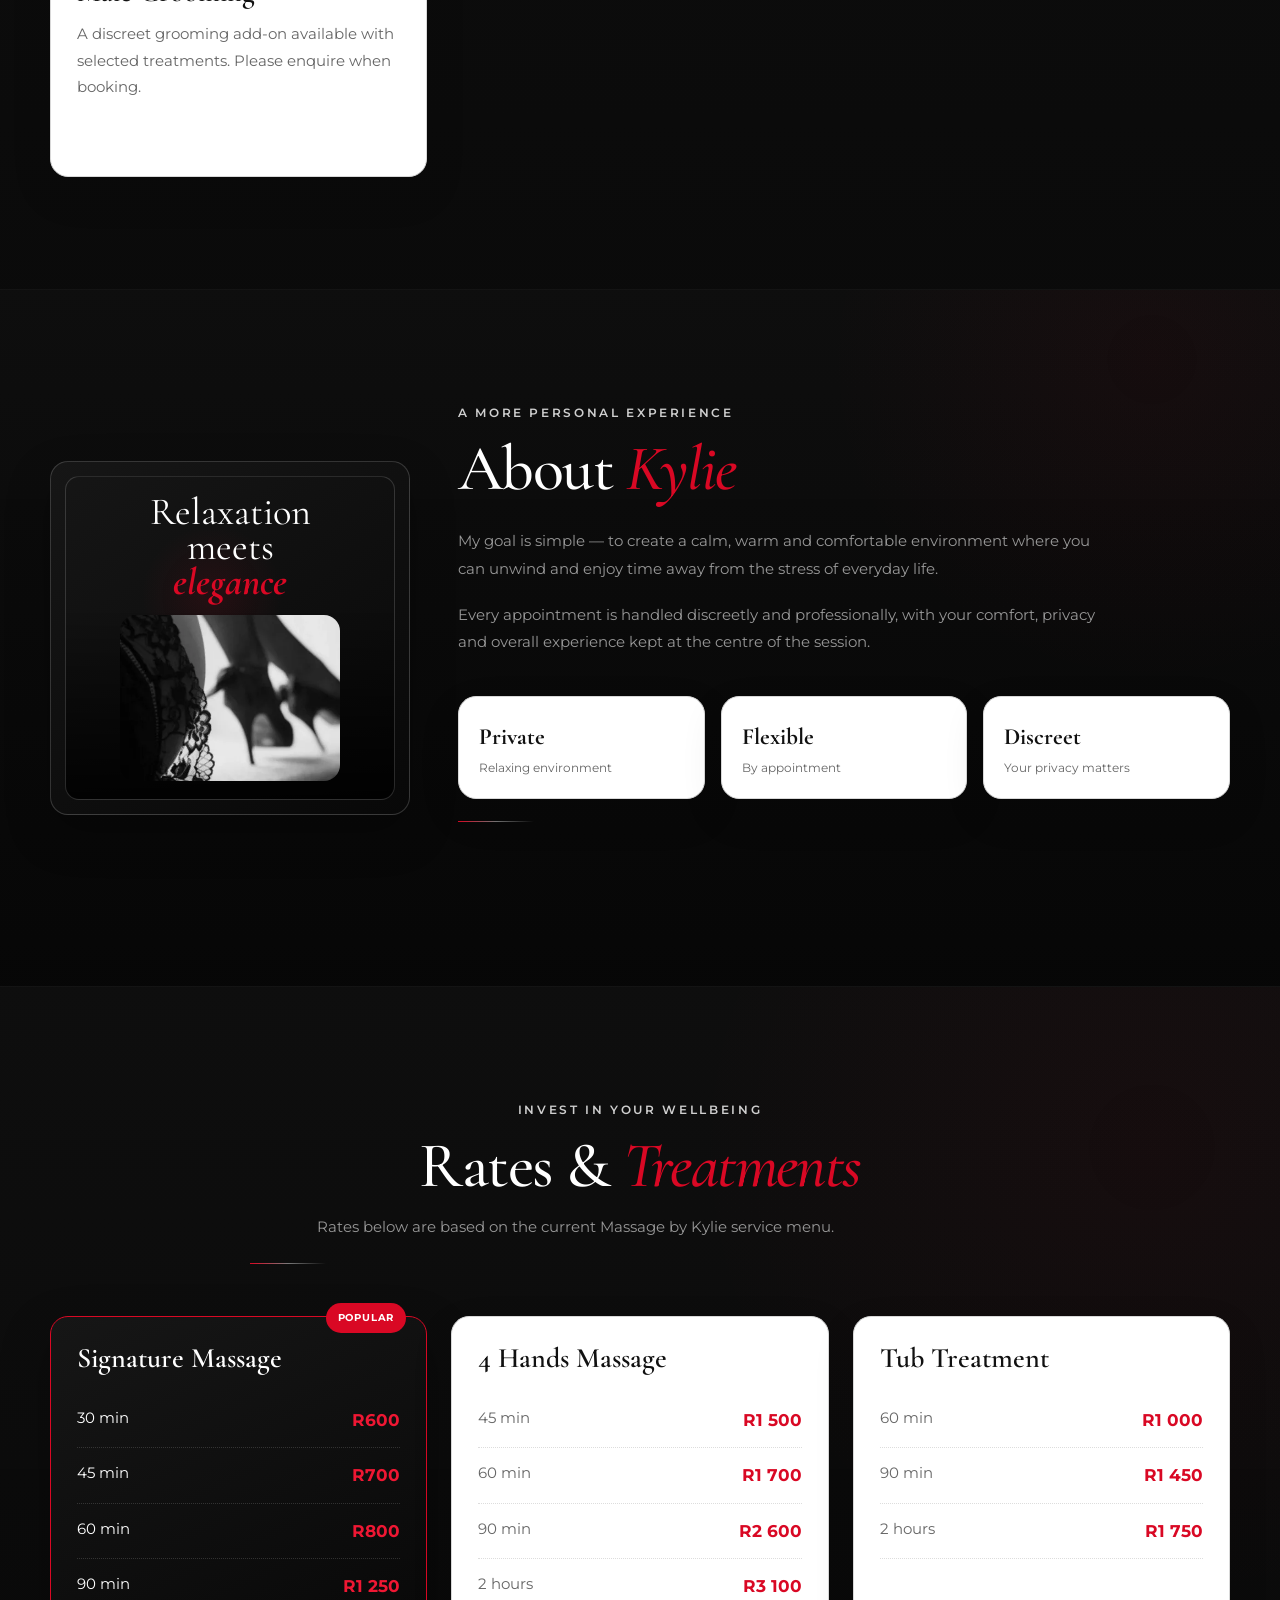
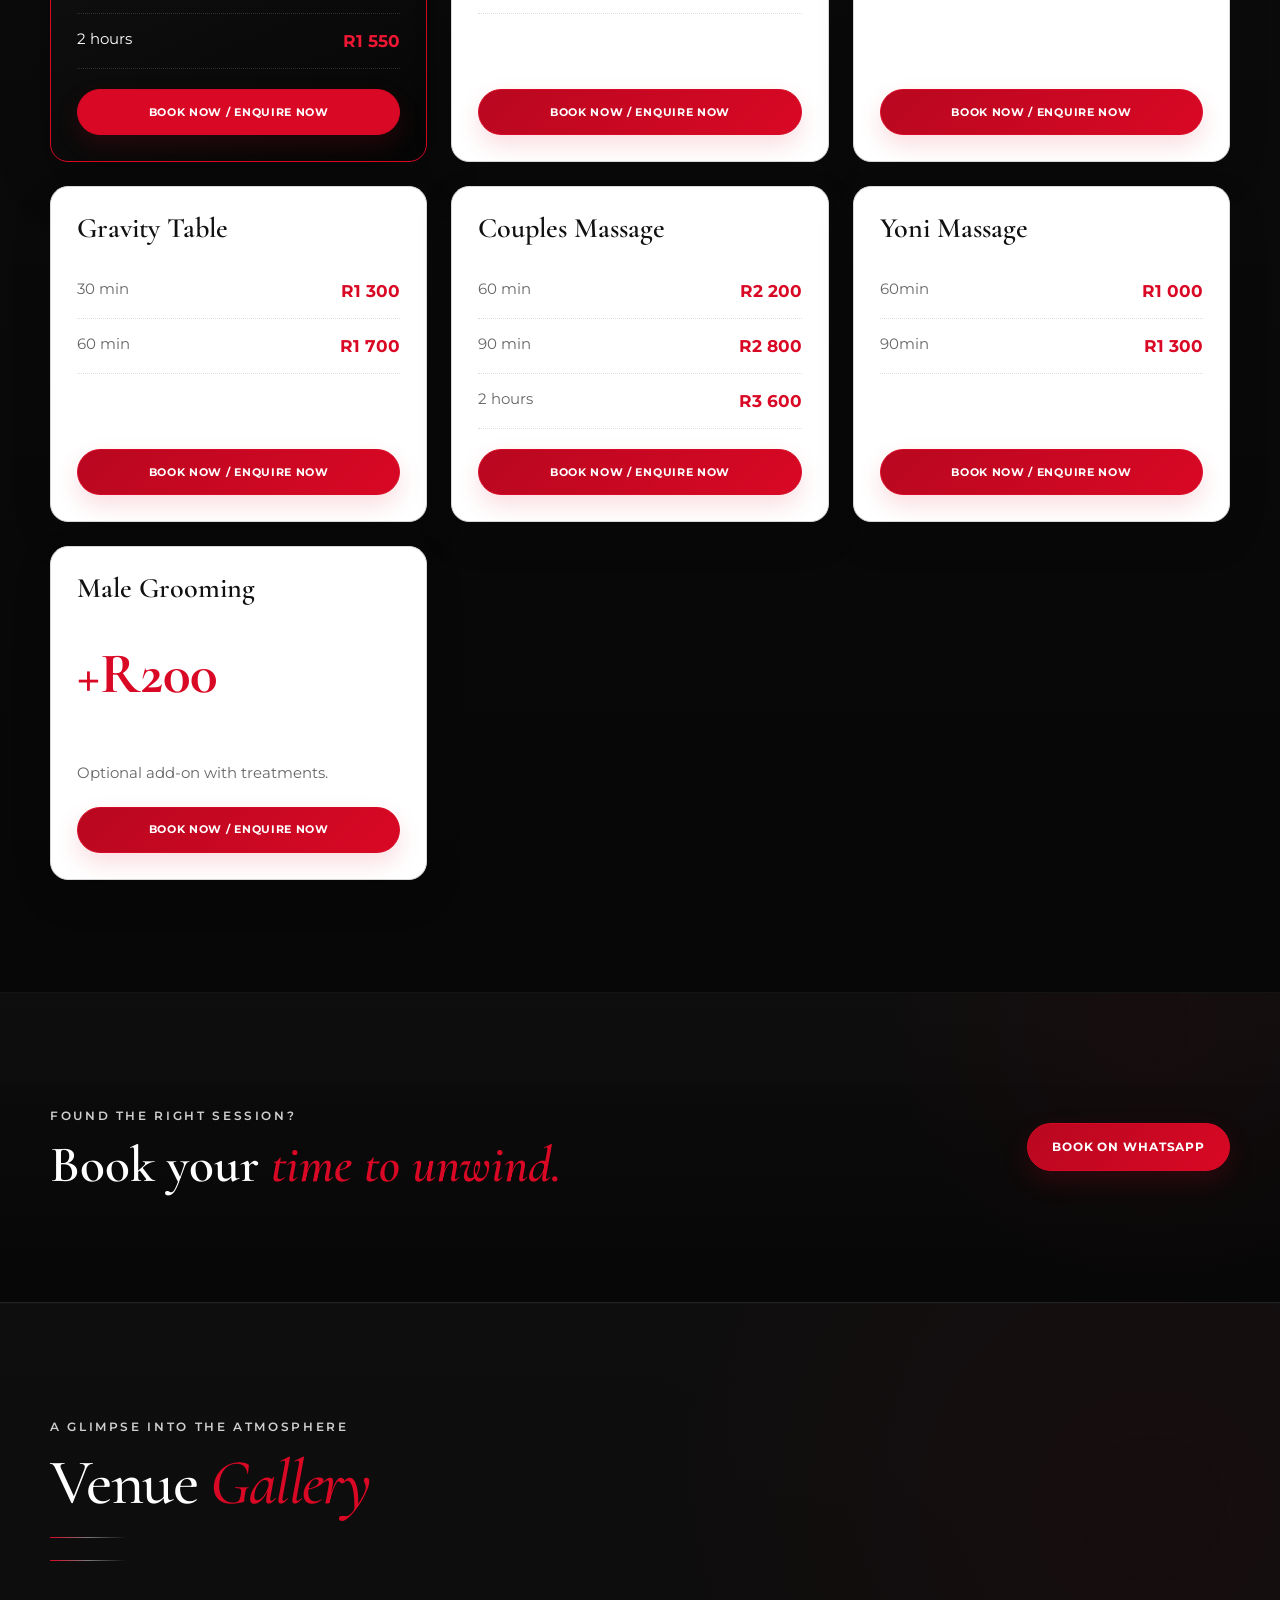
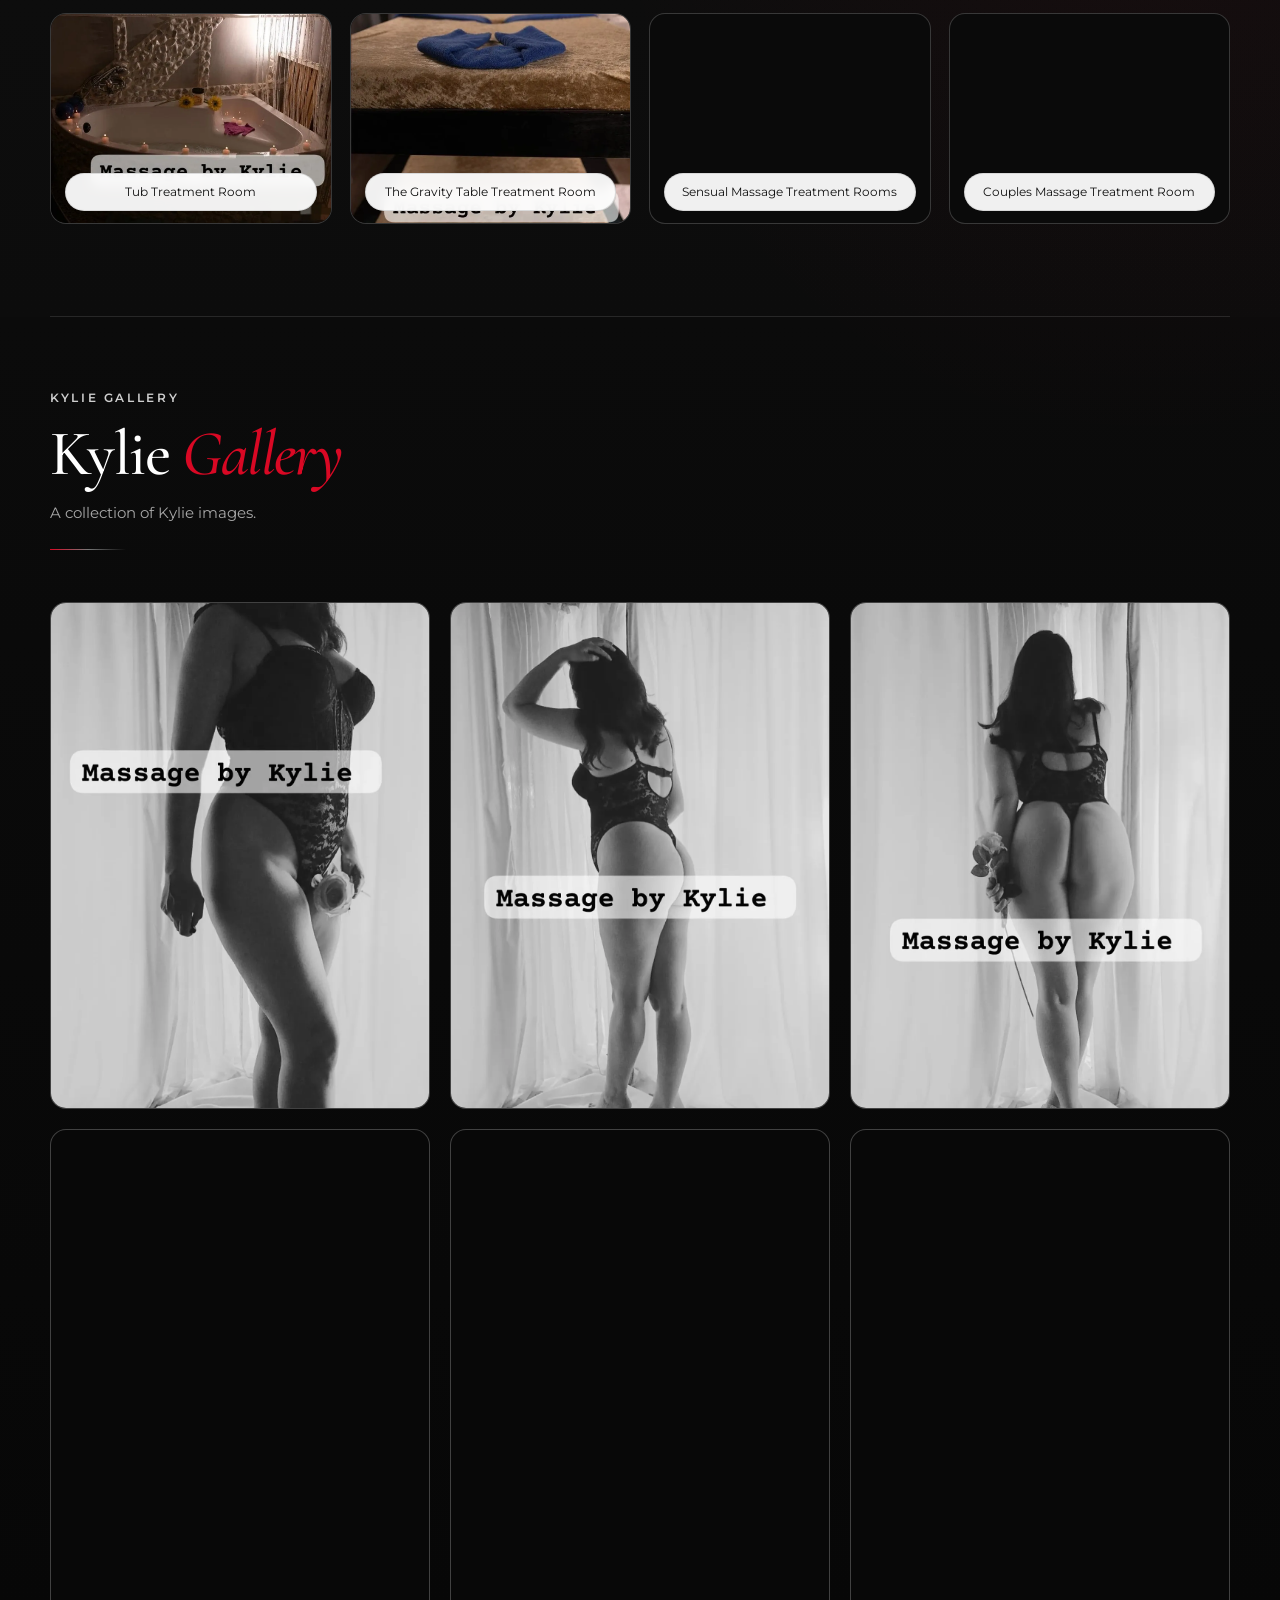
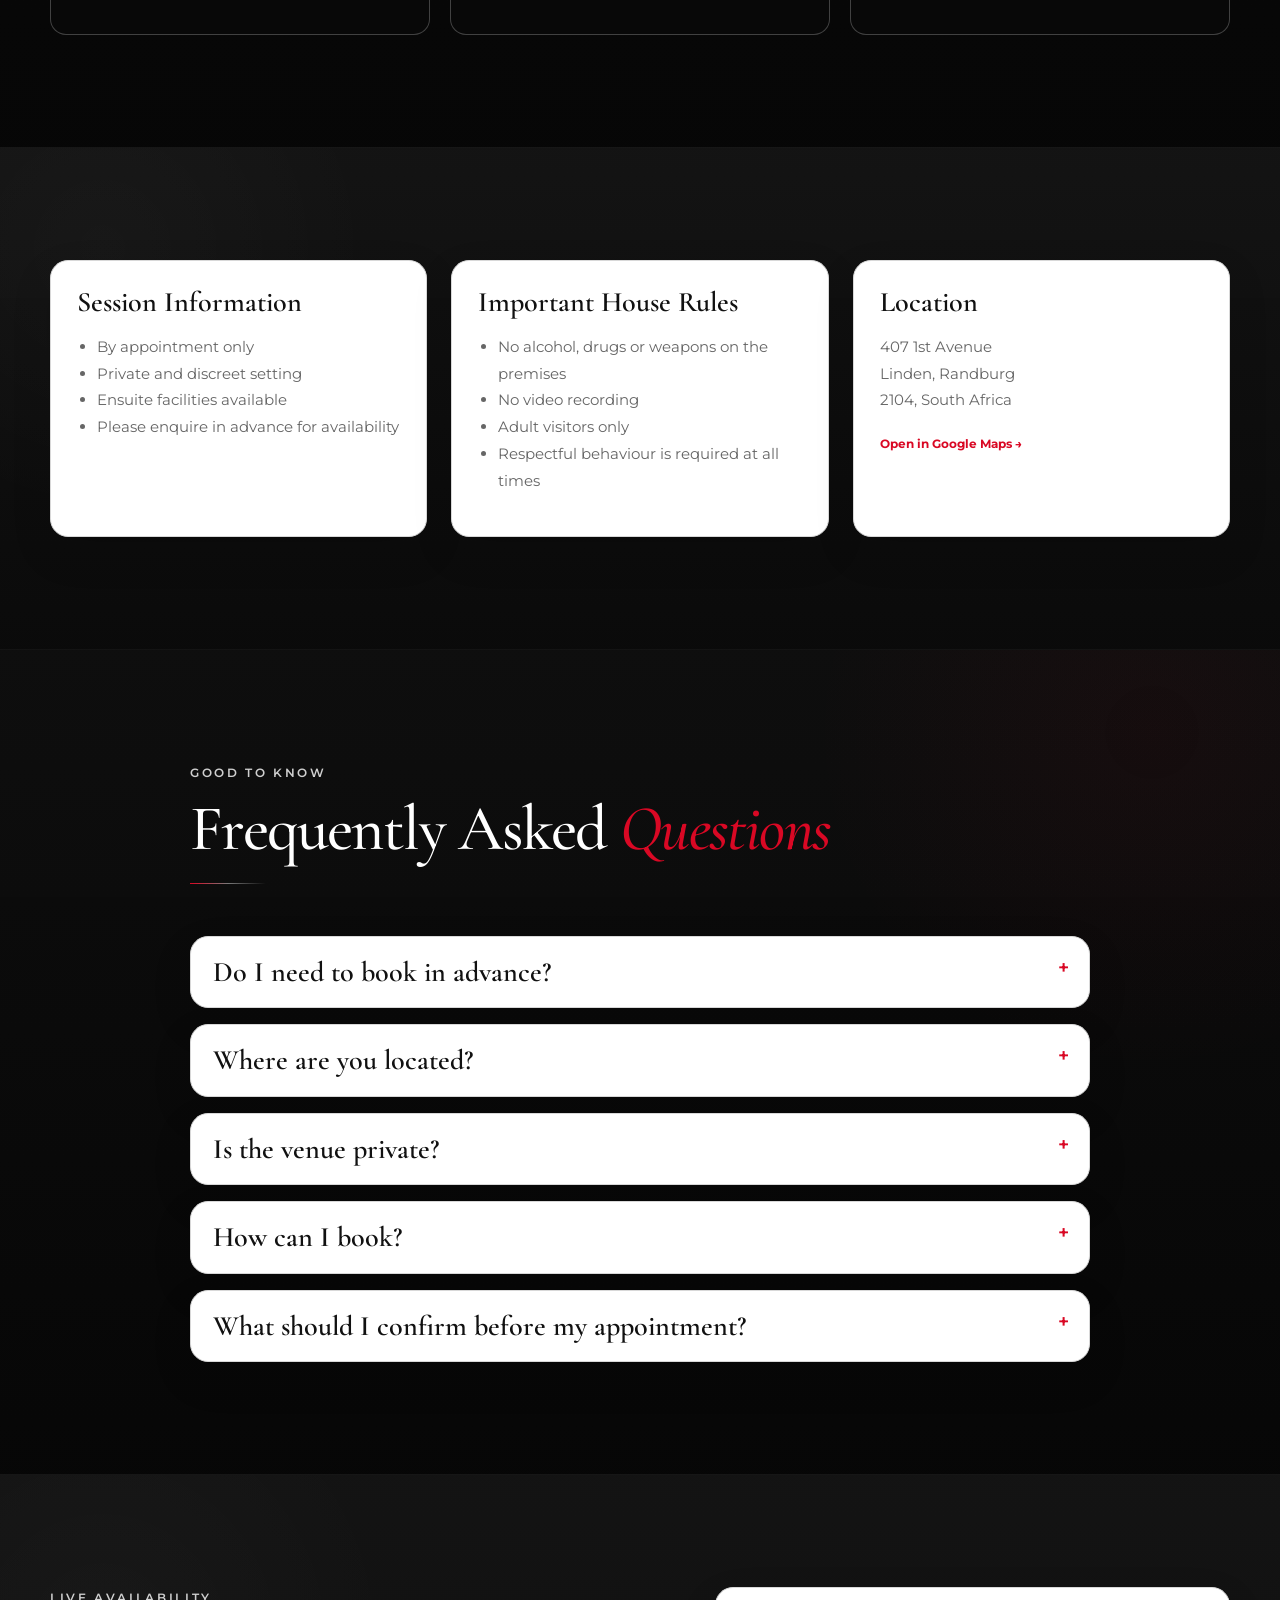
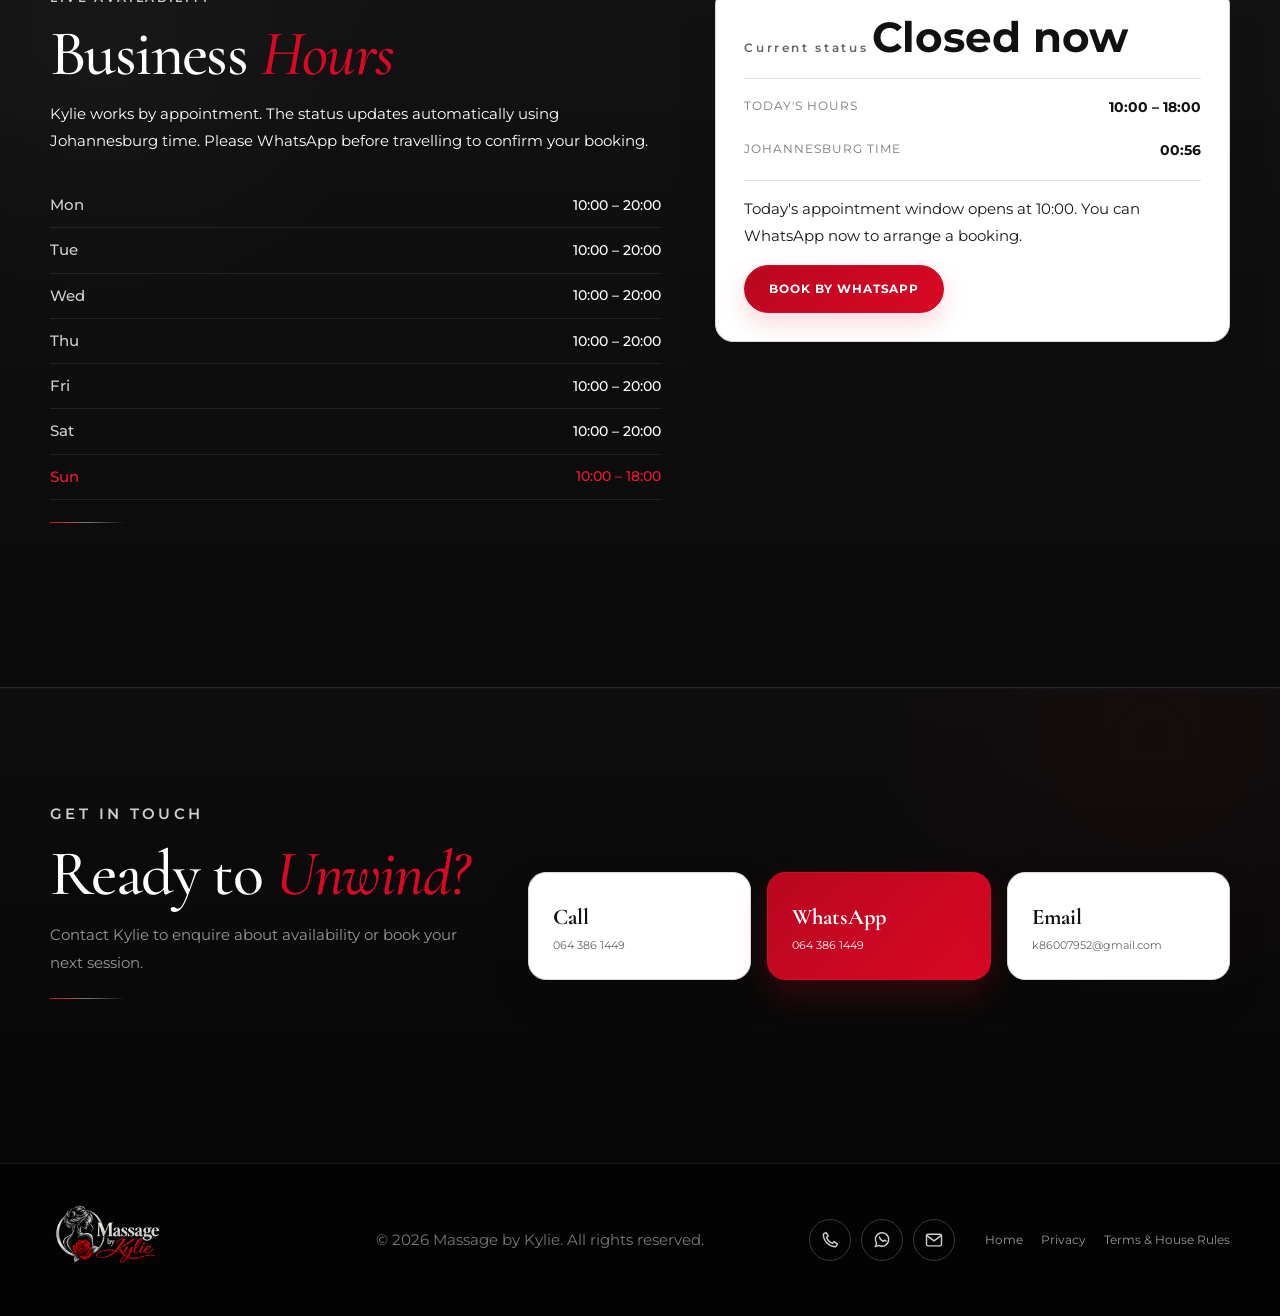
==== commit 031432bf: "COMPLETE" ====
--- a/index.html
+++ b/index.html
@@ -58,12 +58,11 @@
 <span></span><span></span><span></span>
 </button>
 <nav aria-label="Primary navigation" class="main-nav" id="mainNav"><a href="#home">Home</a><a href="#services">Services</a><a href="#rates">Rates</a><a href="#about">About</a><a href="#gallery">Gallery</a><a href="#business-hours">Hours</a><a href="#contact">Contact</a></nav>
-<a class="nav-cta" href="https://wa.me/27643861449" rel="noopener" target="_blank">
-        WhatsApp Me
-      </a>
+<a class="nav-cta" href="https://wa.me/27643861449" rel="noopener" target="_blank"> WhatsApp</a>
 </div>
 </header>
 <main>
+
 <!-- HERO -->
 <section class="hero protected-image-zone" id="home">
 <div class="hero-overlay"></div>
@@ -74,7 +73,7 @@
             Luxury
             <span>Massage Therapy</span>
 </h1>
-<p class="hero-text">A calm, private and welcoming massage experience designed around relaxation, comfort and personal attention.</p>
+<p class="hero-text">Relax and Indulge in Rejuvenating Massage Therapy combined with the Art of Sensuality.</p>
 <div class="hero-actions">
 <a class="btn btn-primary" href="https://wa.me/27643861449" rel="noopener" target="_blank">
               Book Your Session
@@ -84,6 +83,7 @@
 </div>
 </div>
 </section>
+
 <!-- TRUST STRIP -->
 <section class="trust-strip site-section">
 <div class="container">
@@ -180,7 +180,7 @@
 <section class="section dark-section site-section" id="about">
 <div class="container about-grid">
 <div class="about-image reveal protected-image-zone">
-<div class="about-frame protected-image-zone"><div class="about-frame-content"><span>Relaxation<br/>meets<br/><strong>elegance</strong></span><img alt="Massage by Kylie logo" class="about-kylie-logo protected-image" decoding="async" draggable="false" loading="lazy" src="images/kylielogo.webp"/></div></div>
+<div class="about-frame protected-image-zone"><div class="about-frame-content"><span>Relaxation<br/>meets<br/><strong>elegance</strong></span><img alt="Massage by Kylie logo" class="about-kylie-logo protected-image" decoding="async" draggable="false" loading="lazy" src="images/about.webp"/></div></div>
 </div>
 <div class="about-copy reveal consistent-heading">
 <p class="eyebrow">A more personal experience</p>
@@ -425,7 +425,9 @@
 <a aria-label="Email Kylie" href="mailto:k86007952@gmail.com" title="Email">
 <svg aria-hidden="true" viewbox="0 0 24 24"><rect height="14" rx="2" width="18" x="3" y="5"></rect><path d="m4 7 8 6 8-6"></path></svg>
 </a>
-</div><div class="footer-links">
+</div>
+
+<div class="footer-links">
 <a href="#home">Home</a>
 <a href="privacy.html">Privacy</a>
 <a href="terms.html">Terms &amp; House Rules</a>
--- a/style.css
+++ b/style.css
@@ -281,12 +281,28 @@
   right:0;
 }
 
+/* FIX NAVBAR WHATSAPP BUTTON ALIGNMENT */
+
 .nav-cta{
-  padding:12px 20px;
+  display:inline-flex !important;
+  align-items:center !important;
+  justify-content:center !important;
+
+  min-height:44px !important;
+  padding:0 22px !important;
+
+  line-height:1 !important;
+  text-align:center !important;
+  white-space:nowrap;
+
   border-radius:999px;
   background:var(--red);
-  font-size:.76rem;
+  color:#fff;
+
+  font-size:.72rem;
   font-weight:700;
+  letter-spacing:.06em;
+  text-transform:uppercase;
 }
 
 .menu-toggle{
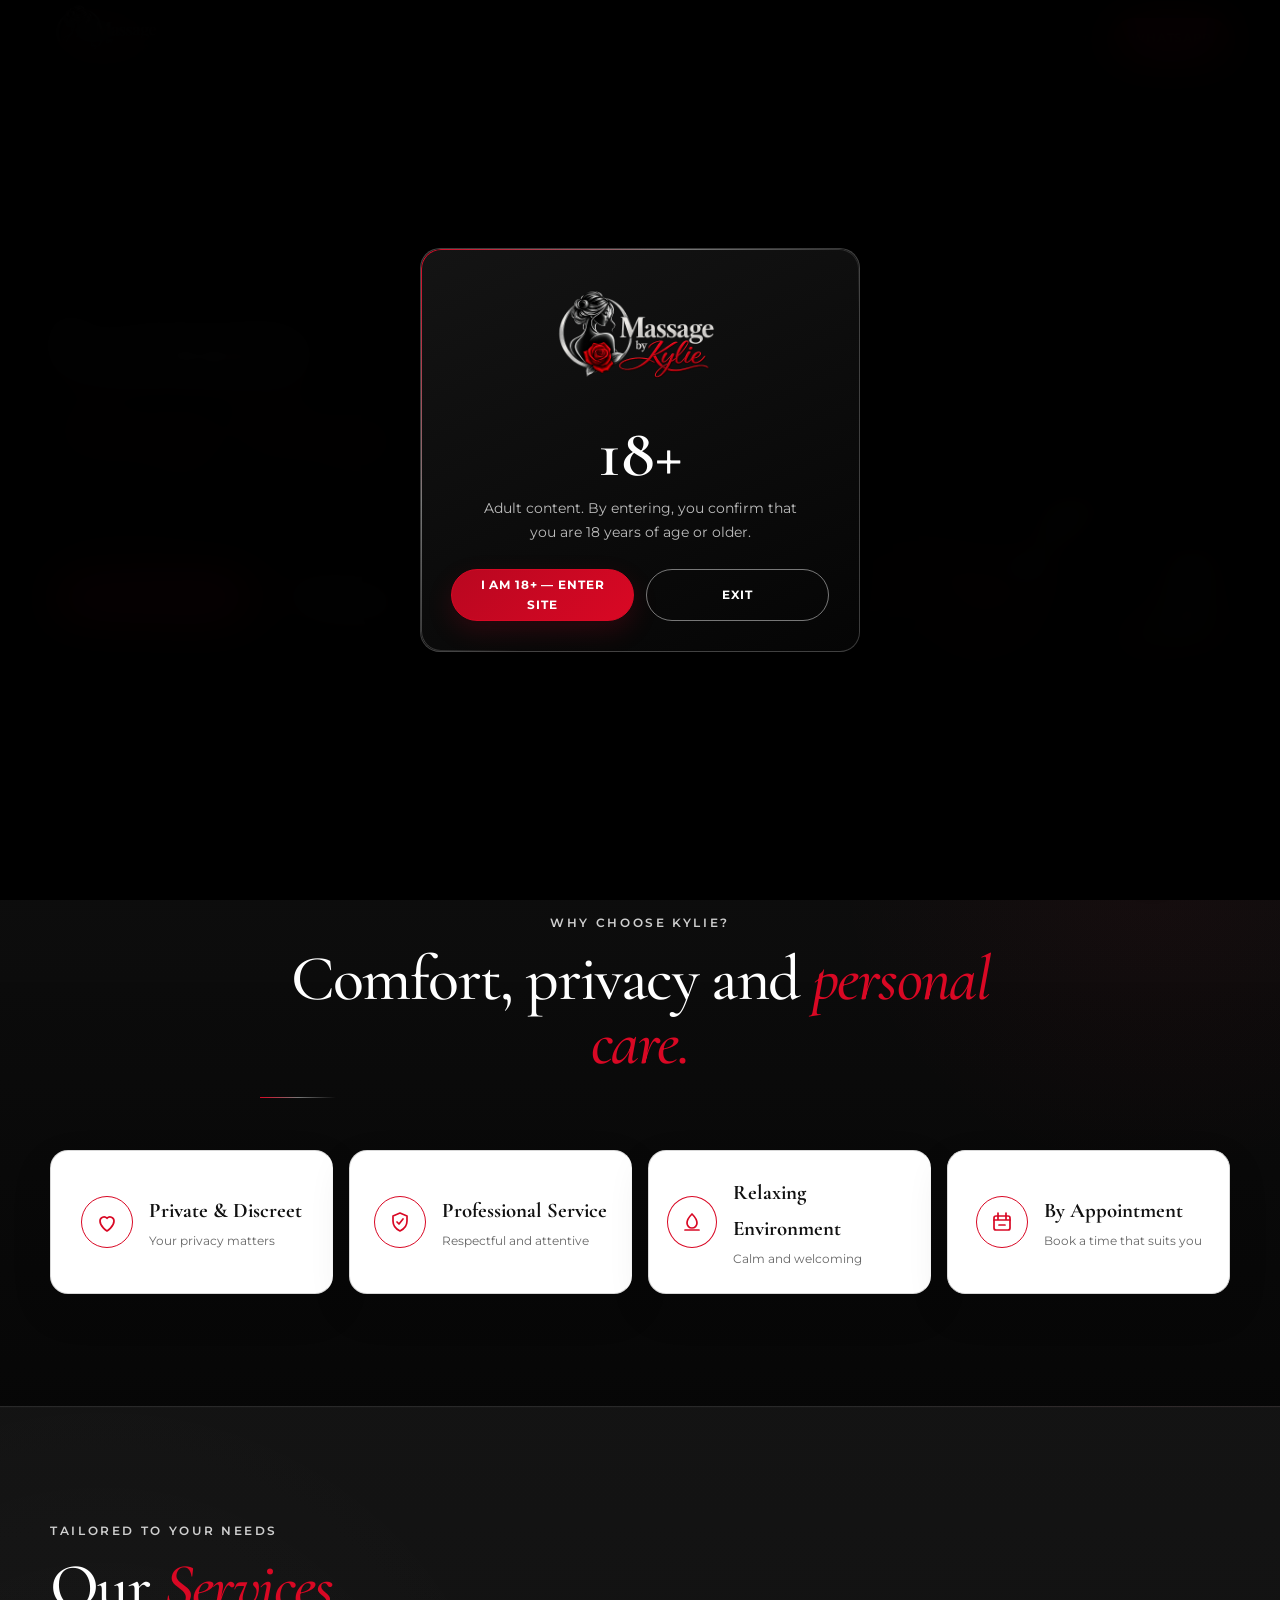
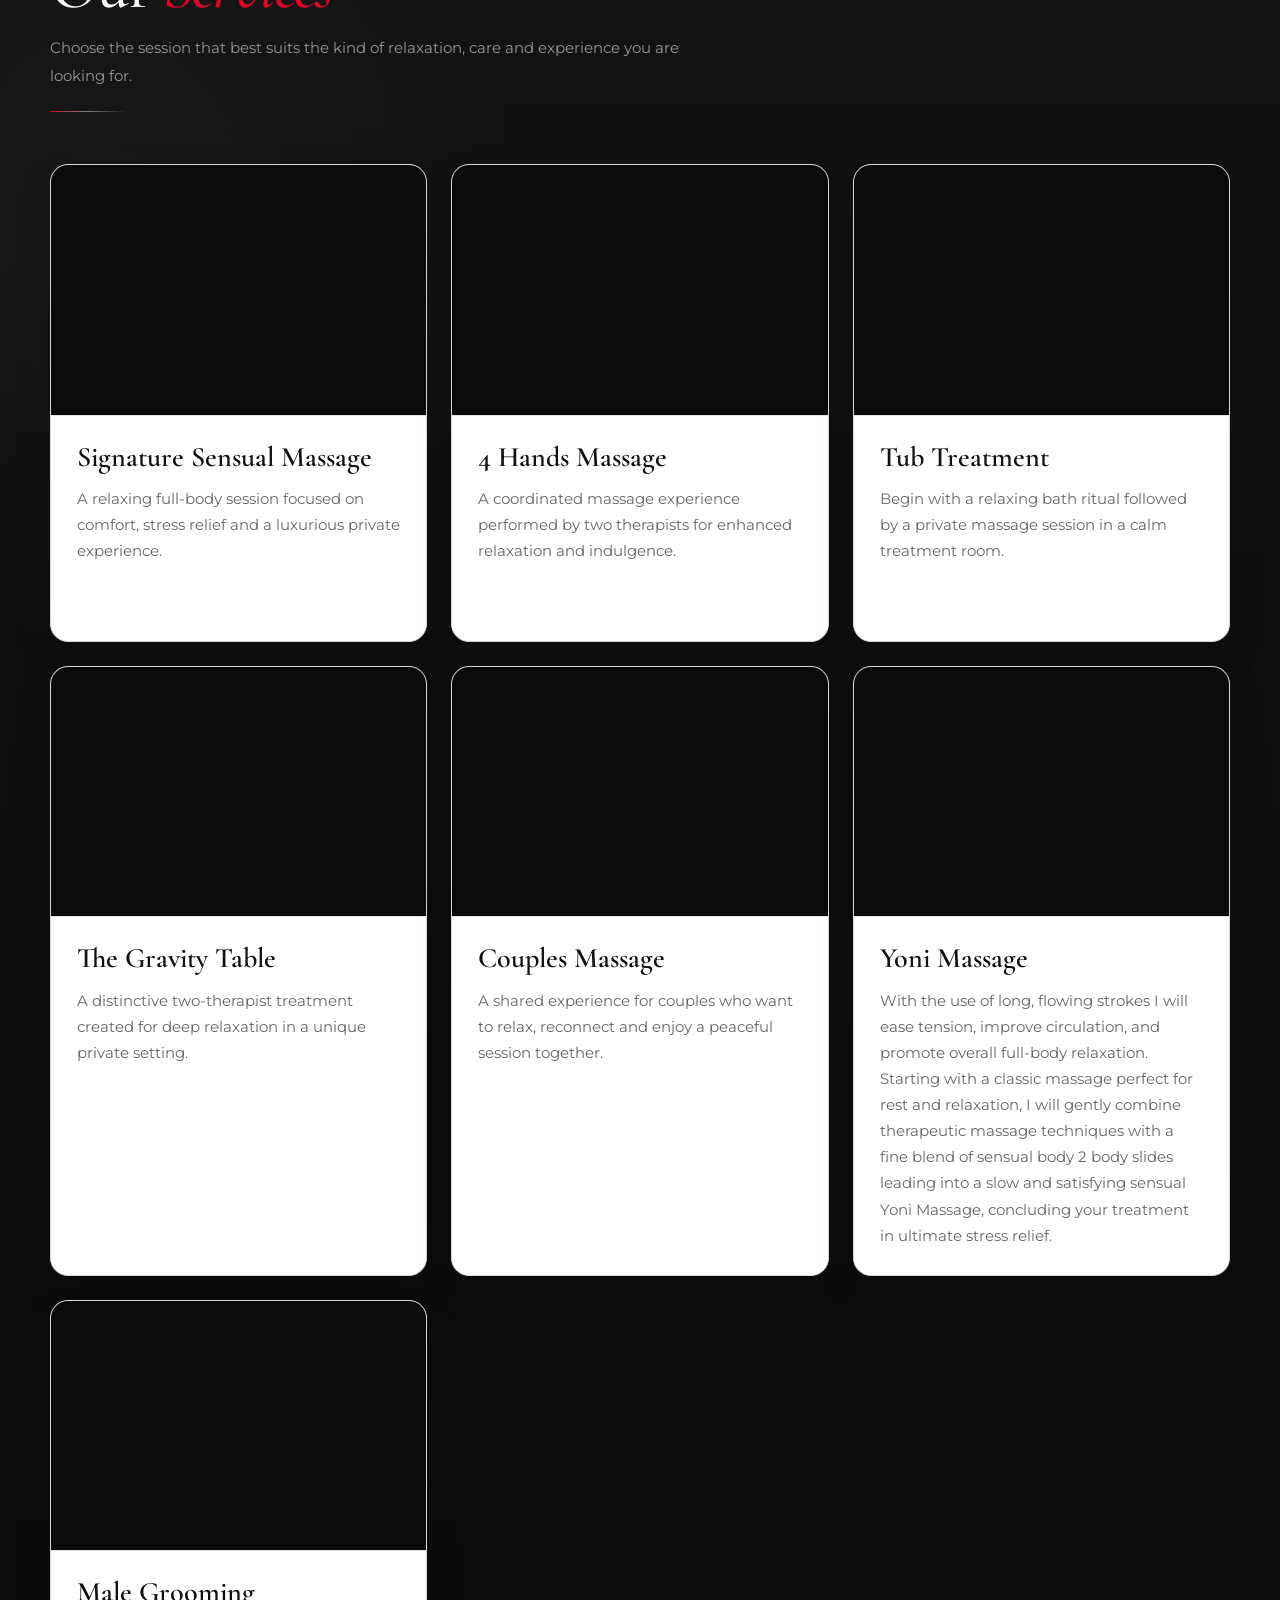
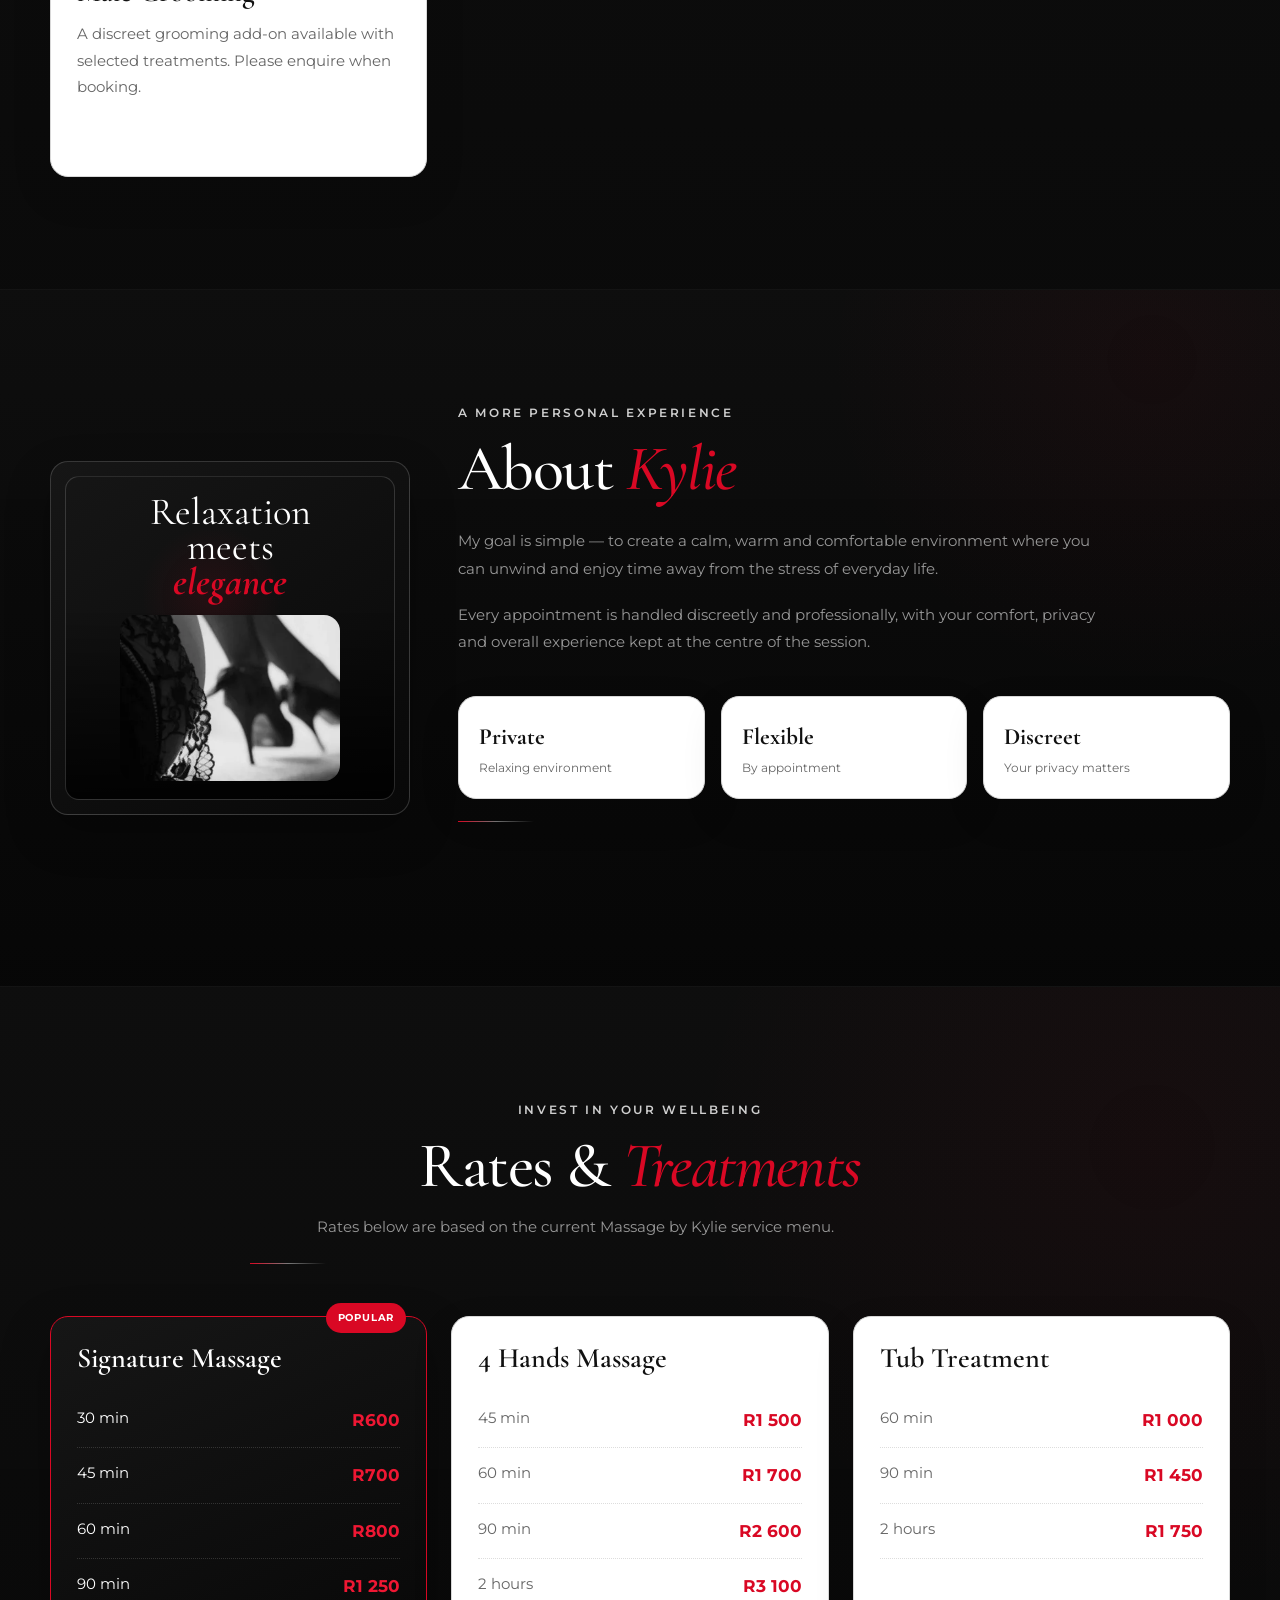
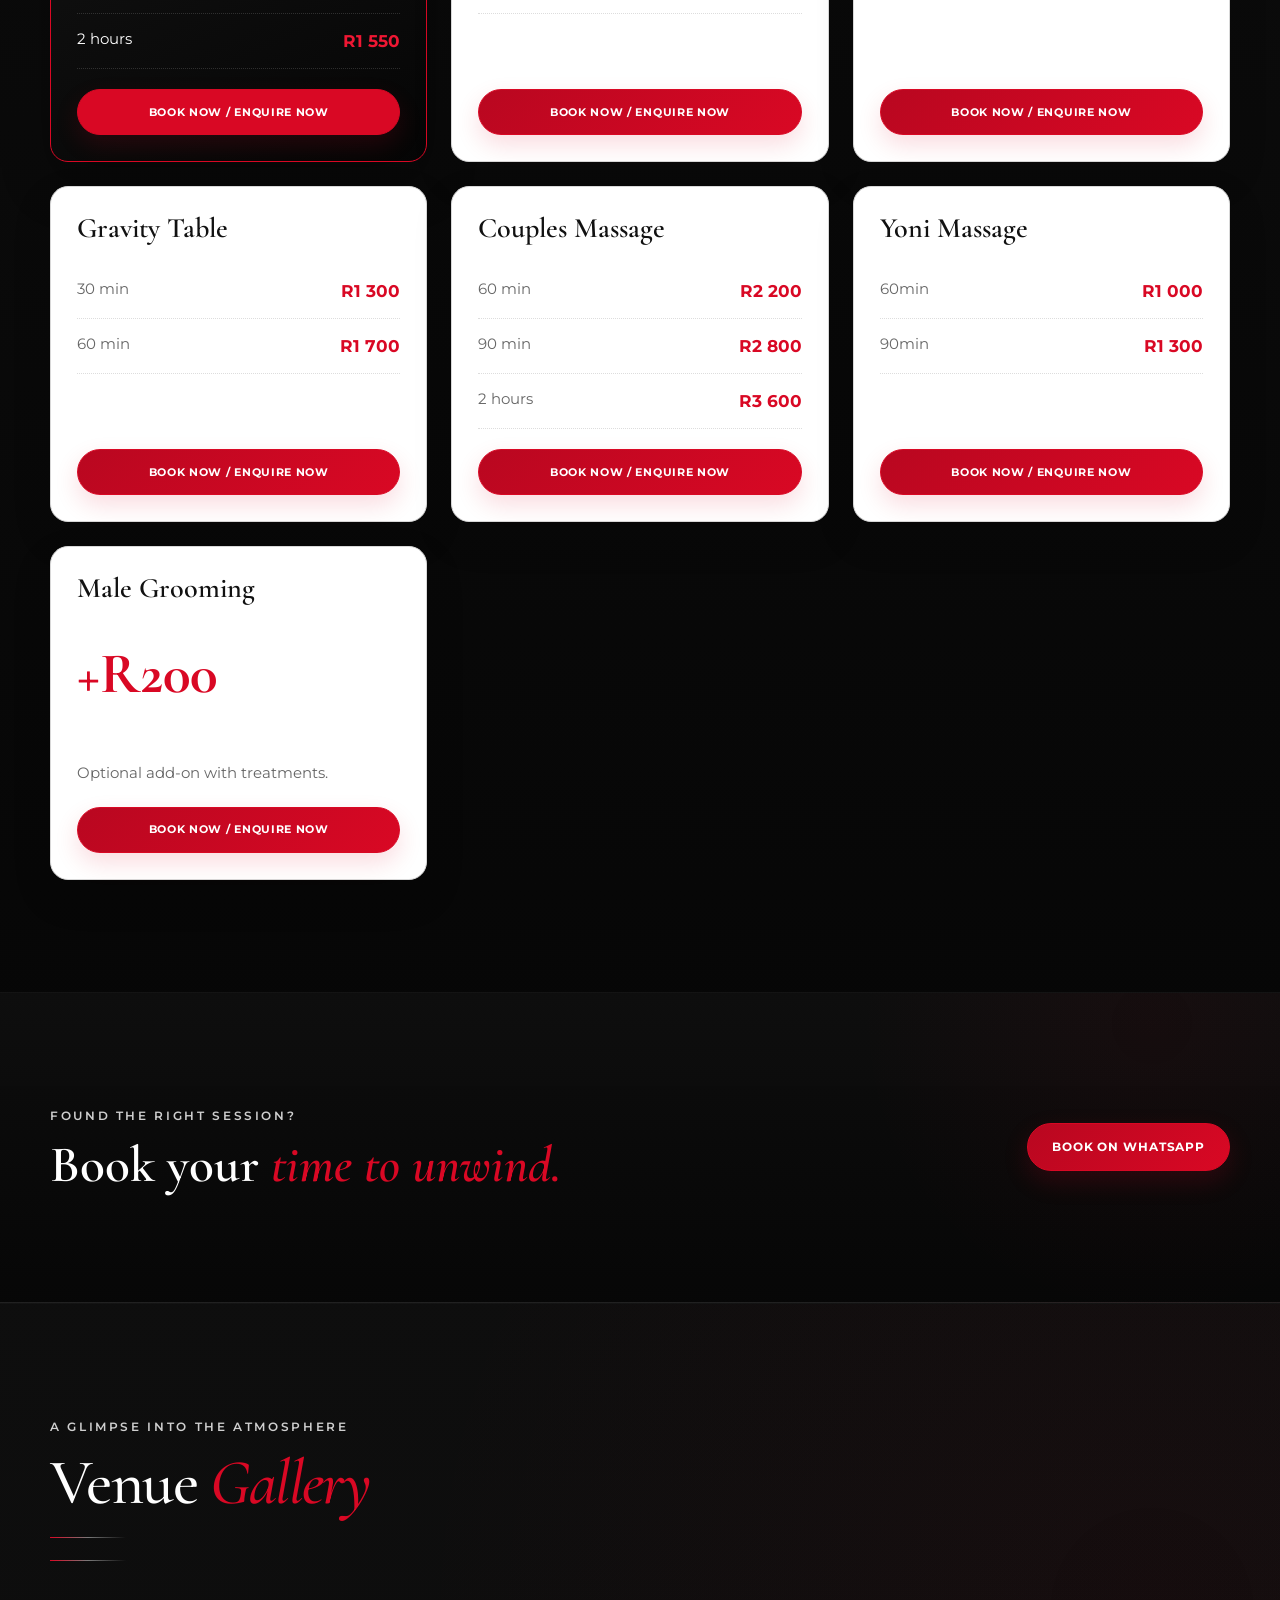
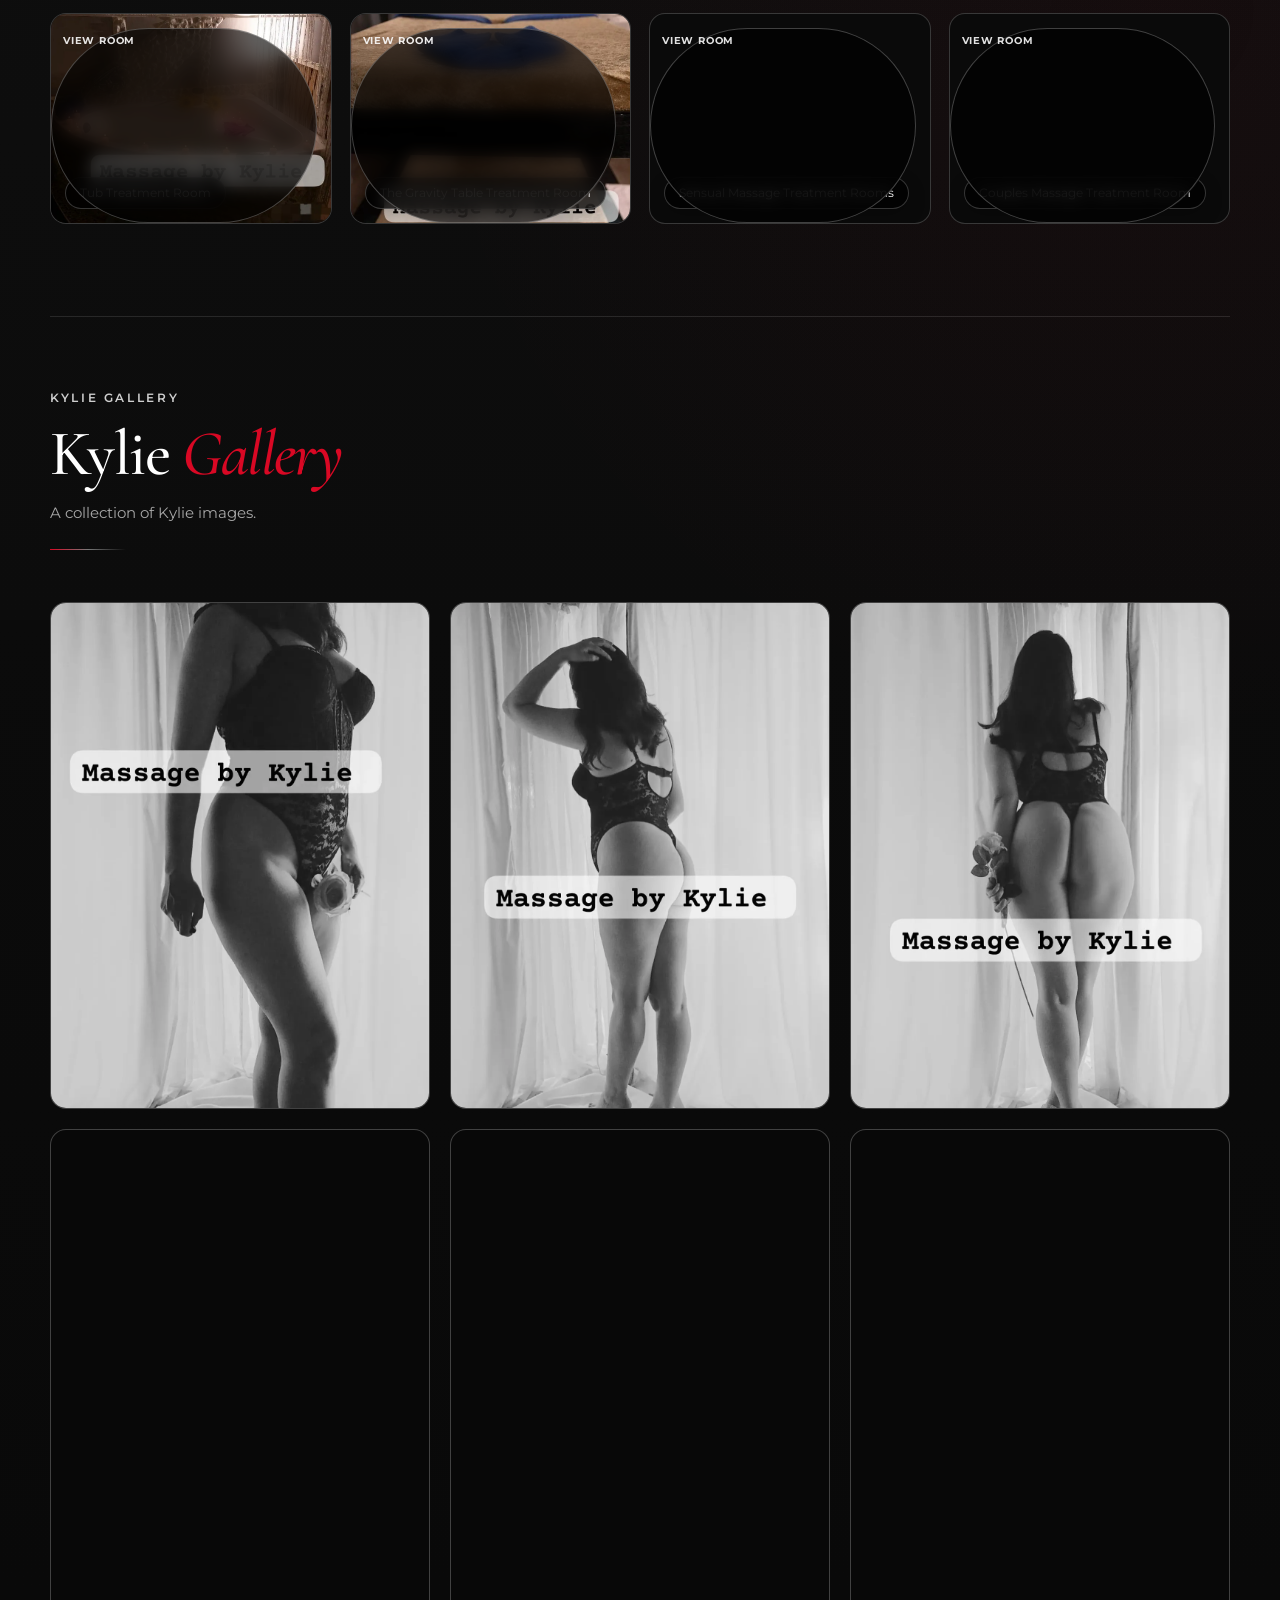
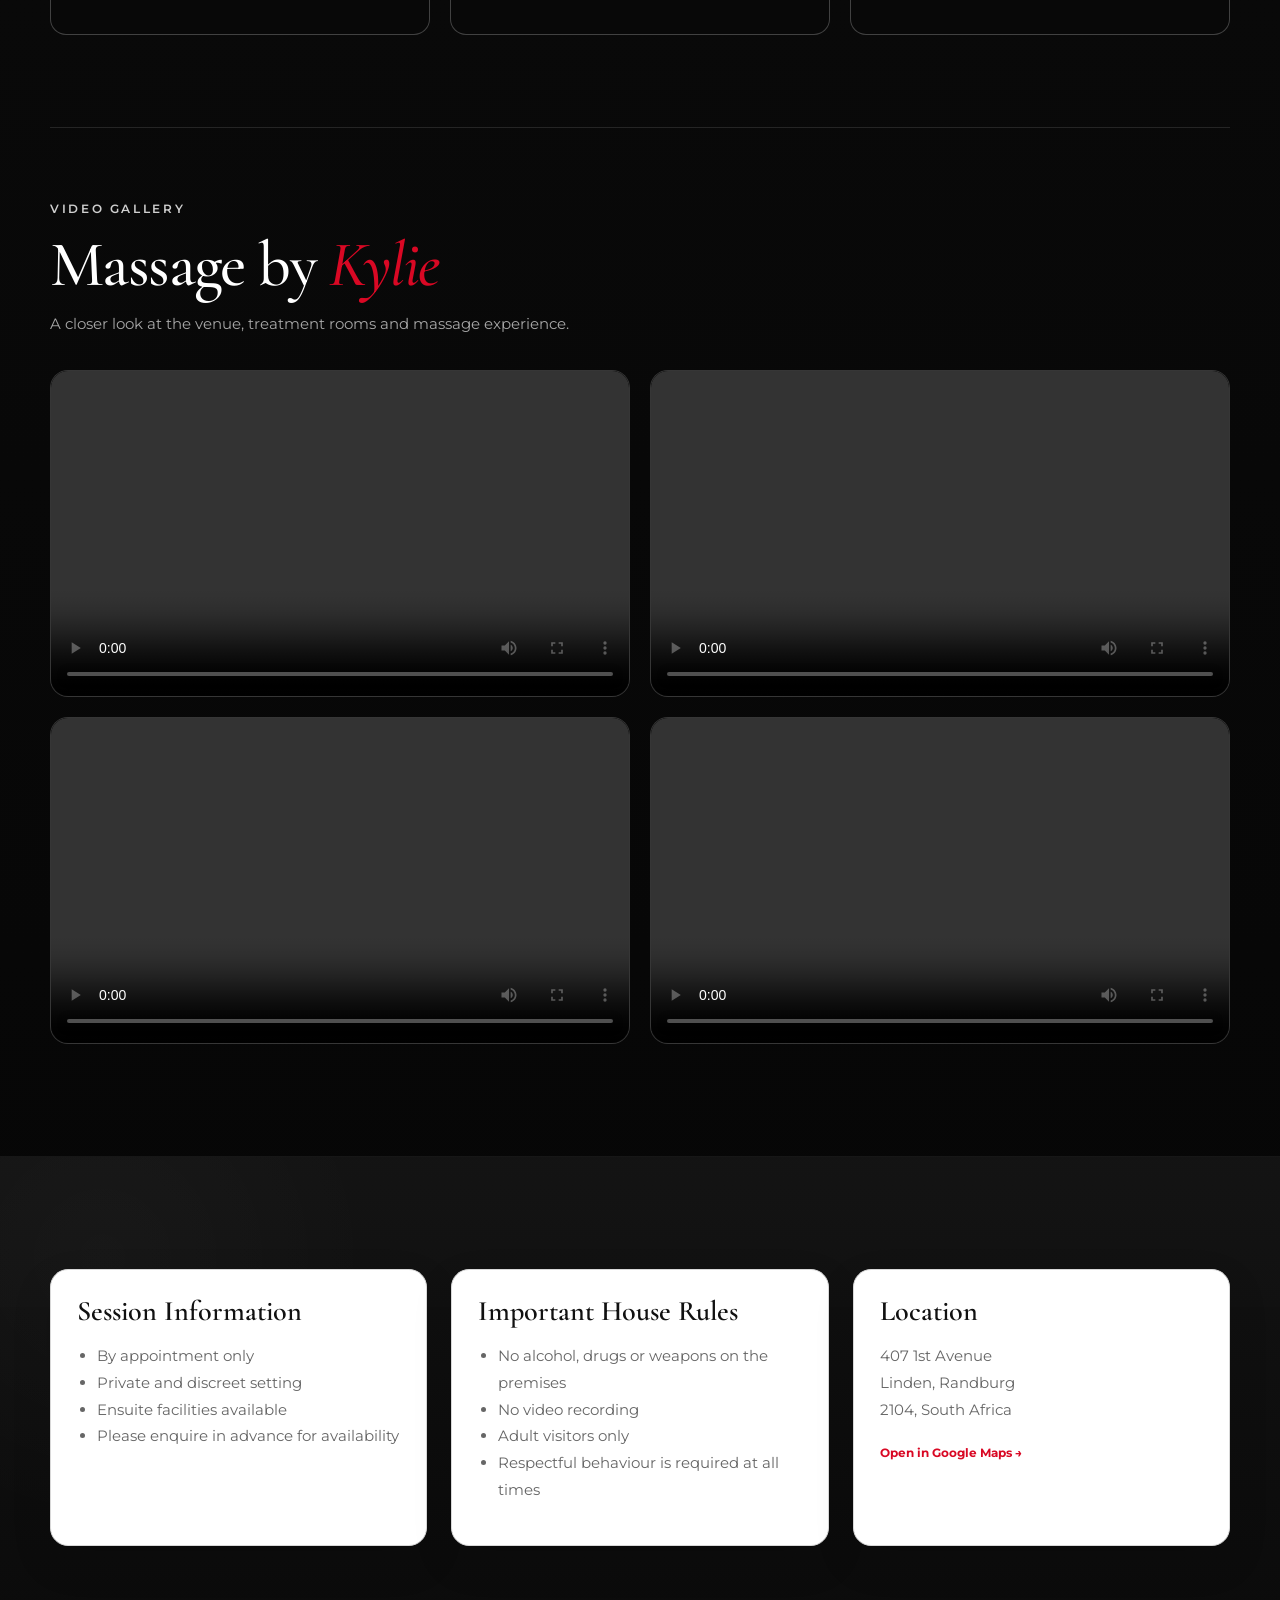
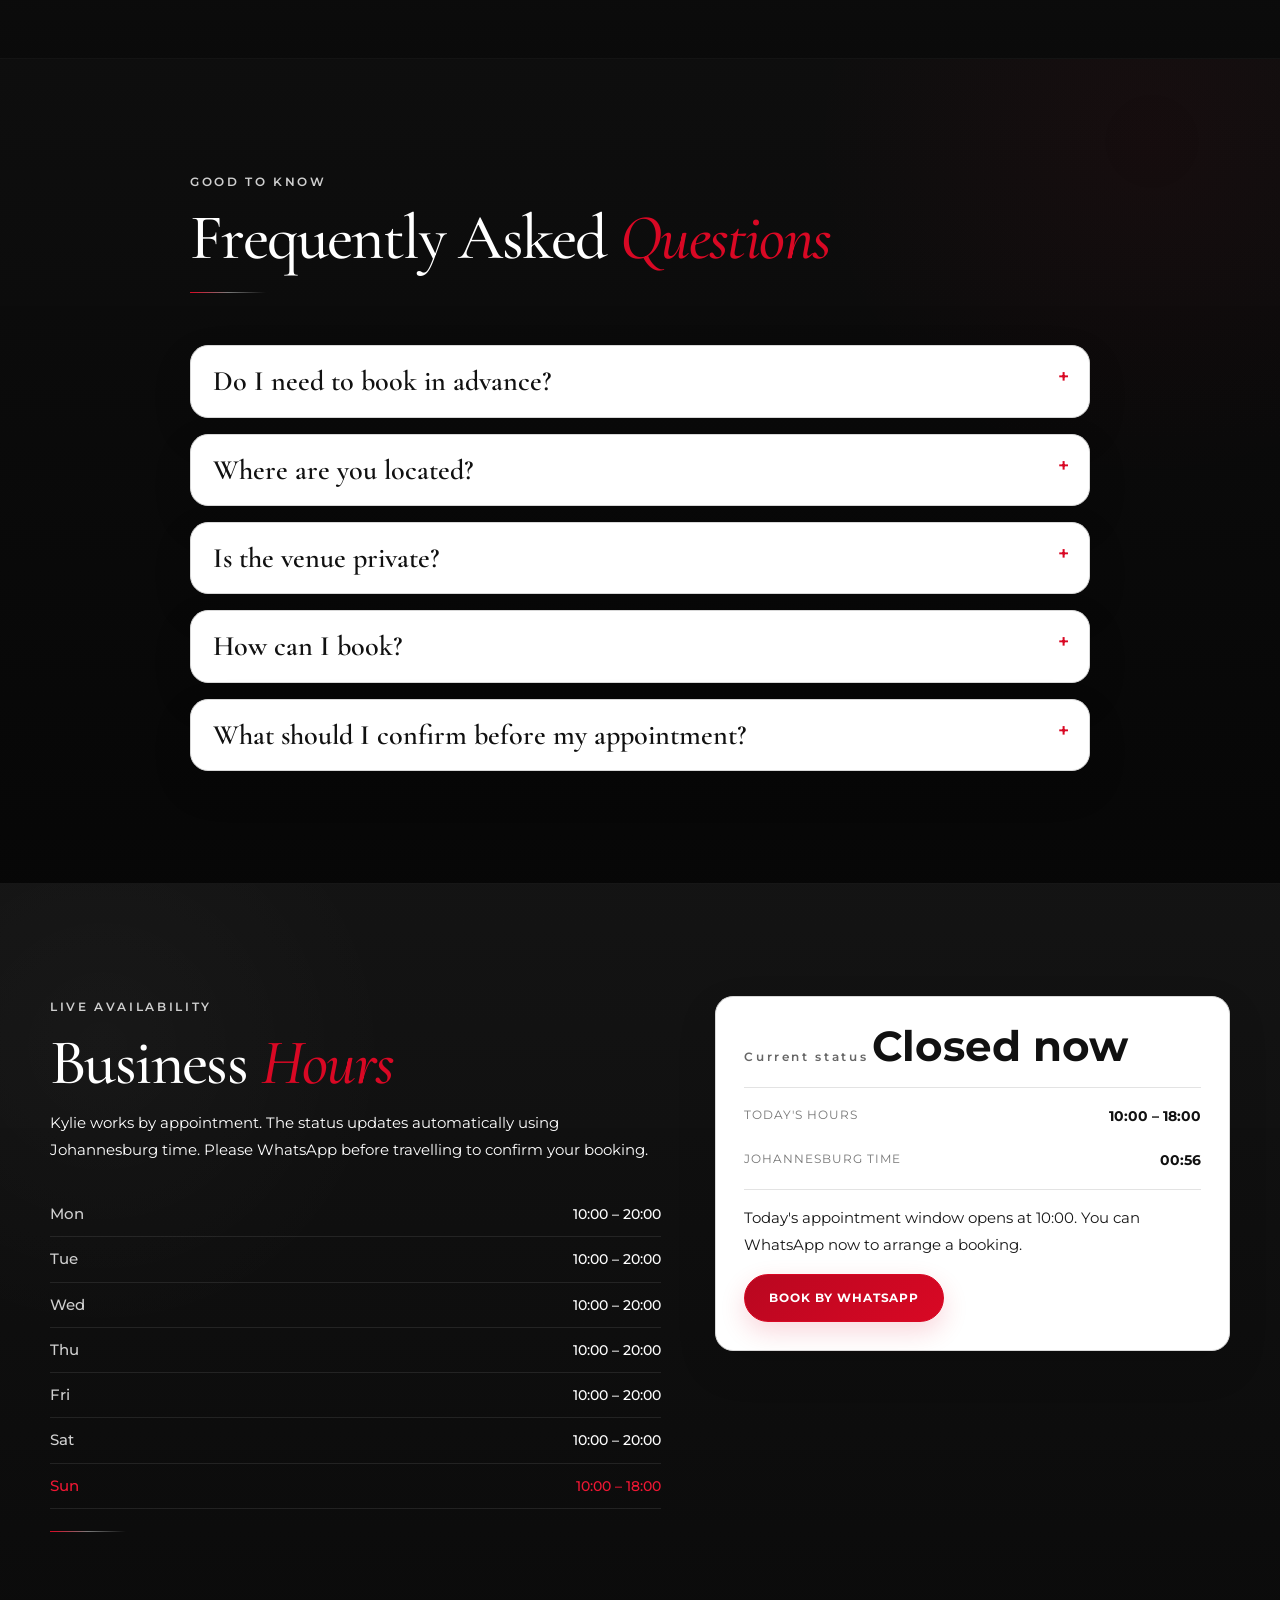
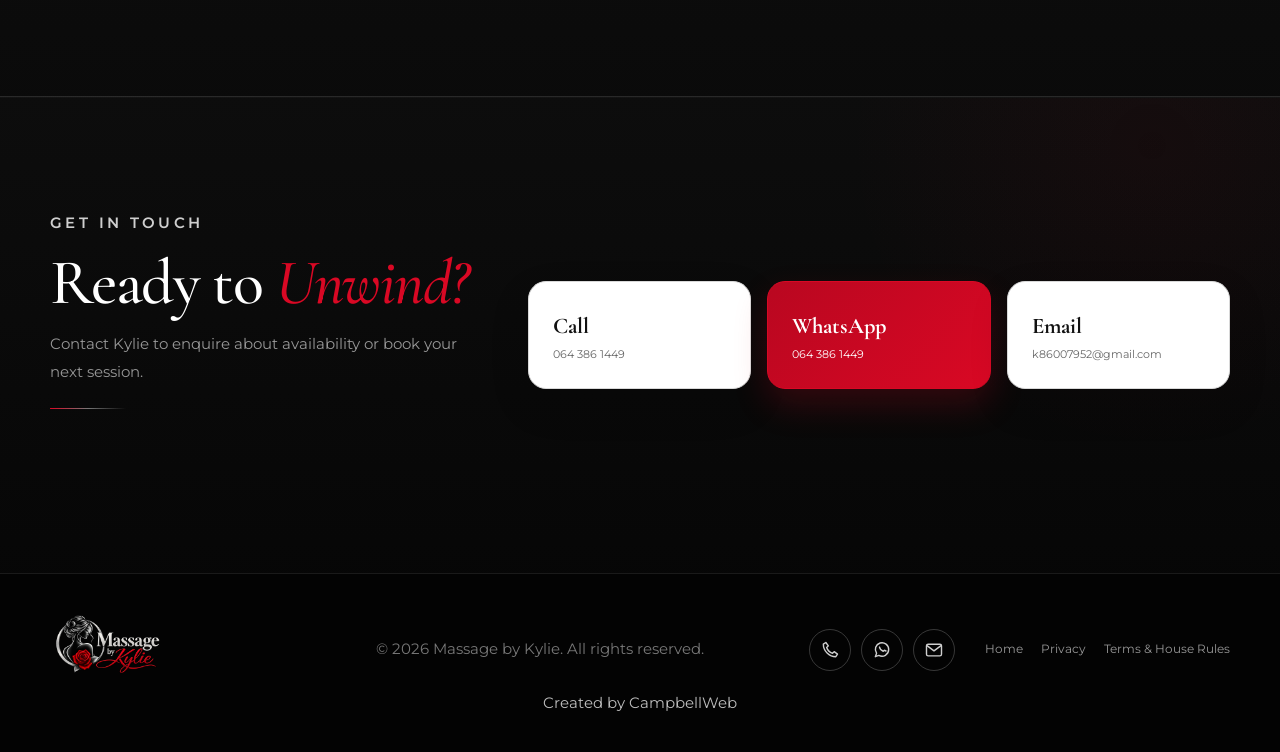
==== commit 83a8e202: "save" ====
--- a/index.html
+++ b/index.html
@@ -62,7 +62,6 @@
 </div>
 </header>
 <main>
-
 <!-- HERO -->
 <section class="hero protected-image-zone" id="home">
 <div class="hero-overlay"></div>
@@ -83,7 +82,6 @@
 </div>
 </div>
 </section>
-
 <!-- TRUST STRIP -->
 <section class="trust-strip site-section">
 <div class="container">
@@ -270,7 +268,6 @@
 <a class="btn btn-primary" href="https://wa.me/27643861449" rel="noopener" target="_blank">Book on WhatsApp</a>
 </div>
 </section>
-
 <!-- GALLERY -->
 <section class="section gallery-section site-section" id="gallery">
 <div class="container">
@@ -281,11 +278,10 @@
 </div>
 </div>
 <div class="gallery-window">
-<div class="gallery-track" id="galleryTrack"><figure class="gallery-item reveal protected-image-zone"><img alt="Tub Treatment Room" class="protected-image" decoding="async" draggable="false" loading="lazy" src="images/venue1.webp"/><figcaption>Tub Treatment Room</figcaption></figure><figure class="gallery-item reveal protected-image-zone"><img alt="The Gravity Table Treatment Room" class="protected-image" decoding="async" draggable="false" loading="lazy" src="images/venue2.webp"/><figcaption>The Gravity Table Treatment Room</figcaption></figure><figure class="gallery-item reveal protected-image-zone"><img alt="Sensual Massage Treatment Rooms" class="protected-image" decoding="async" draggable="false" loading="lazy" src="images/venue3.webp"/><figcaption>Sensual Massage Treatment Rooms</figcaption></figure><figure class="gallery-item reveal protected-image-zone"><img alt="Couples Massage Treatment Room" class="protected-image" decoding="async" draggable="false" loading="lazy" src="images/venue4.webp"/><figcaption>Couples Massage Treatment Room</figcaption></figure></div>
-</div>
-<div class="kylie-gallery-block"><div class="kylie-gallery-heading reveal"><p class="eyebrow">Kylie Gallery</p><h2>Kylie <span>Gallery</span></h2><p>A collection of Kylie images.</p></div><div class="kylie-gallery-grid"><figure class="kylie-gallery-item reveal protected-image-zone"><img alt="Kylie gallery image 1" class="protected-image" decoding="async" draggable="false" loading="lazy" src="images/kylie.webp"/></figure><figure class="kylie-gallery-item reveal protected-image-zone"><img alt="Kylie gallery image 2" class="protected-image" decoding="async" draggable="false" loading="lazy" src="images/kylie2.webp"/></figure><figure class="kylie-gallery-item reveal protected-image-zone"><img alt="Kylie gallery image 3" class="protected-image" decoding="async" draggable="false" loading="lazy" src="images/kylie3.webp"/></figure><figure class="kylie-gallery-item reveal protected-image-zone"><img alt="Kylie gallery image 4" class="protected-image" decoding="async" draggable="false" loading="lazy" src="images/kylie4.webp"/></figure><figure class="kylie-gallery-item reveal protected-image-zone"><img alt="Kylie gallery image 5" class="protected-image" decoding="async" draggable="false" loading="lazy" src="images/kylie5.webp"/></figure><figure class="kylie-gallery-item reveal protected-image-zone"><img alt="Kylie gallery image 6" class="protected-image" decoding="async" draggable="false" loading="lazy" src="images/kylie6.webp"/></figure></div></div></div>
-</section>
-
+<div class="gallery-track" id="galleryTrack"><figure aria-label="View details for Tub Treatment Room" class="gallery-item reveal protected-image-zone venue-popup-trigger" data-venue-description="Full Ensuite Bathroom, Fluffy Towels and Essential Toiletries: Shampoo, Bodywash, Mouthwash, Lotion &amp; Deodorant." data-venue-image="images/venue1.webp" data-venue-title="Tub Treatment Room" role="button" tabindex="0"><img alt="Tub Treatment Room" class="protected-image" decoding="async" draggable="false" loading="lazy" src="images/venue1.webp"/><figcaption>Tub Treatment Room</figcaption></figure><figure aria-label="View details for The Gravity Table Treatment Room" class="gallery-item reveal protected-image-zone venue-popup-trigger" data-venue-description="Full Ensuite Bathroom with Fluffy Towels and Essential Toiletries: Shampoo, Bodywash, Mouthwash, Lotion &amp; Deodorant." data-venue-image="images/venue2.webp" data-venue-title="The Gravity Table Treatment Room" role="button" tabindex="0"><img alt="The Gravity Table Treatment Room" class="protected-image" decoding="async" draggable="false" loading="lazy" src="images/venue2.webp"/><figcaption>The Gravity Table Treatment Room</figcaption></figure><figure aria-label="View details for Sensual Massage Treatment Rooms" class="gallery-item reveal protected-image-zone venue-popup-trigger" data-venue-description="All Rooms are equipped with an ensuite shower, Fluffy Towels and Essential Toiletries: Shampoo, Bodywash, Mouthwash, Lotion &amp; Deodorant." data-venue-image="images/venue3.webp" data-venue-title="Sensual Massage Treatment Rooms" role="button" tabindex="0"><img alt="Sensual Massage Treatment Rooms" class="protected-image" decoding="async" draggable="false" loading="lazy" src="images/venue3.webp"/><figcaption>Sensual Massage Treatment Rooms</figcaption></figure><figure aria-label="View details for Couples Massage Treatment Room" class="gallery-item reveal protected-image-zone venue-popup-trigger" data-venue-description="Full ensuite Bathroom, Fluffy Towels and Essential Toiletries: Shampoo, Bodywash, Mouthwash, Lotion &amp; Deodorant." data-venue-image="images/venue4.webp" data-venue-title="Couples Massage Treatment Room" role="button" tabindex="0"><img alt="Couples Massage Treatment Room" class="protected-image" decoding="async" draggable="false" loading="lazy" src="images/venue4.webp"/><figcaption>Couples Massage Treatment Room</figcaption></figure></div>
+</div>
+<div class="kylie-gallery-block"><div class="kylie-gallery-heading reveal"><p class="eyebrow">Kylie Gallery</p><h2>Kylie <span>Gallery</span></h2><p>A collection of Kylie images.</p></div><div class="kylie-gallery-grid"><figure class="kylie-gallery-item reveal protected-image-zone"><img alt="Kylie gallery image 1" class="protected-image" decoding="async" draggable="false" loading="lazy" src="images/kylie.webp"/></figure><figure class="kylie-gallery-item reveal protected-image-zone"><img alt="Kylie gallery image 2" class="protected-image" decoding="async" draggable="false" loading="lazy" src="images/kylie2.webp"/></figure><figure class="kylie-gallery-item reveal protected-image-zone"><img alt="Kylie gallery image 3" class="protected-image" decoding="async" draggable="false" loading="lazy" src="images/kylie3.webp"/></figure><figure class="kylie-gallery-item reveal protected-image-zone"><img alt="Kylie gallery image 4" class="protected-image" decoding="async" draggable="false" loading="lazy" src="images/kylie4.webp"/></figure><figure class="kylie-gallery-item reveal protected-image-zone"><img alt="Kylie gallery image 5" class="protected-image" decoding="async" draggable="false" loading="lazy" src="images/kylie5.webp"/></figure><figure class="kylie-gallery-item reveal protected-image-zone"><img alt="Kylie gallery image 6" class="protected-image" decoding="async" draggable="false" loading="lazy" src="images/kylie6.webp"/></figure></div></div><div class="video-gallery-block"><div class="video-gallery-heading reveal"><p class="eyebrow">Video Gallery</p><h2>Massage by <span>Kylie</span></h2><p>A closer look at the venue, treatment rooms and massage experience.</p></div><div class="video-gallery-grid"><article class="video-gallery-item reveal protected-video-zone"><video class="protected-video" controls="True" controlslist="nodownload noplaybackrate" disablepictureinpicture="" draggable="false" oncontextmenu="return false;" playsinline="True" preload="metadata"><source src="videos/5.mp4" type="video/mp4"/></video></article><article class="video-gallery-item reveal protected-video-zone"><video class="protected-video" controls="True" controlslist="nodownload noplaybackrate" disablepictureinpicture="" draggable="false" oncontextmenu="return false;" playsinline="True" preload="metadata"><source src="videos/kylie2.mp4" type="video/mp4"/></video></article><article class="video-gallery-item reveal protected-video-zone"><video class="protected-video" controls="True" controlslist="nodownload noplaybackrate" disablepictureinpicture="" draggable="false" oncontextmenu="return false;" playsinline="True" preload="metadata"><source src="videos/kylie4.mp4" type="video/mp4"/></video></article><article class="video-gallery-item reveal protected-video-zone"><video class="protected-video" controls="True" controlslist="nodownload noplaybackrate" disablepictureinpicture="" draggable="false" oncontextmenu="return false;" playsinline="True" preload="metadata"><source src="videos/kylie.mp4" type="video/mp4"/></video></article></div></div></div>
+</section>
 <!-- INFO -->
 <section class="section light-section info-section site-section" id="information">
 <div class="container info-grid">
@@ -346,7 +342,6 @@
 </div>
 </div>
 </section>
-
 <!-- CONTACT -->
 <section aria-labelledby="businessHoursTitle" class="section business-hours-section" id="business-hours">
 <div class="container business-hours-layout">
@@ -401,13 +396,9 @@
 </section>
 </main>
 <div aria-label="Quick booking options" class="mobile-booking-bar">
-
 <a href="tel:+27643861449"><span>Call</span></a>
-
 <a class="primary" href="https://wa.me/27643861449?text=Hi%20Kylie%2C%20I%27d%20like%20to%20book%20a%20massage.%20Please%20let%20me%20know%20your%20available%20appointment%20times." rel="noopener" target="_blank"><span>WhatsApp</span></a>
-  
 <a href="mailto:k86007952@gmail.com" rel="noopener" target="_blank"><span>Email</span></a>
-
 </div>
 <button aria-label="Back to top" class="scroll-top" id="scrollTop" title="Back to top">
 <svg aria-hidden="true" viewbox="0 0 24 24"><path d="m6 14 6-6 6 6"></path></svg>
@@ -426,13 +417,23 @@
 <svg aria-hidden="true" viewbox="0 0 24 24"><rect height="14" rx="2" width="18" x="3" y="5"></rect><path d="m4 7 8 6 8-6"></path></svg>
 </a>
 </div>
-
 <div class="footer-links">
 <a href="#home">Home</a>
 <a href="privacy.html">Privacy</a>
 <a href="terms.html">Terms &amp; House Rules</a>
 </div></div>
-
-<script src="script.js"></script>
-</body>
+<p><a class="campbellweb-credit" href="https://campbellweb.co.za" rel="noopener noreferrer" target="_blank">Created by CampbellWeb</a></p></footer><div aria-hidden="true" class="venue-modal" id="venueModal">
+<div class="venue-modal-backdrop" data-venue-close=""></div>
+<div aria-labelledby="venueModalTitle" aria-modal="true" class="venue-modal-dialog" role="dialog">
+<button aria-label="Close venue details" class="venue-modal-close" data-venue-close="" type="button">×</button>
+<div class="venue-modal-media protected-image-zone">
+<img alt="" class="protected-image" draggable="false" id="venueModalImage" src=""/>
+</div>
+<div class="venue-modal-copy">
+<p class="eyebrow">Venue Gallery</p>
+<h2 id="venueModalTitle"></h2>
+<p id="venueModalDescription"></p>
+</div>
+</div>
+</div><script src="script.js"></script></body>
 </html>
--- a/style.css
+++ b/style.css
@@ -3386,3 +3386,409 @@
     gap:3px;
   }
 }
+
+
+
+/* ==========================================================
+   VIDEO GALLERY + VENUE POPUPS + MEDIA PROTECTION
+   ========================================================== */
+
+/* ----------------------------------------------------------
+   Video Gallery
+   ---------------------------------------------------------- */
+.video-gallery-block{
+  margin-top:92px;
+  padding-top:70px;
+  border-top:1px solid rgba(220,220,220,.13);
+}
+
+.video-gallery-heading{
+  max-width:760px;
+  margin-bottom:32px;
+}
+
+.video-gallery-heading h2{
+  color:#fff;
+  font-family:"Cormorant Garamond",serif;
+  font-size:clamp(3rem,5vw,4rem);
+  font-weight:500;
+  line-height:1;
+  letter-spacing:-.025em;
+}
+
+.video-gallery-heading h2 span{
+  color:var(--red);
+  font-style:italic;
+}
+
+.video-gallery-heading > p:not(.eyebrow){
+  margin-top:14px;
+  color:#a7a7a7;
+}
+
+.video-gallery-grid{
+  display:grid;
+  grid-template-columns:repeat(2,minmax(0,1fr));
+  gap:20px;
+}
+
+.video-gallery-item{
+  overflow:hidden;
+  margin:0;
+  border:1px solid rgba(216,216,216,.22);
+  border-radius:18px;
+  background:#080808;
+}
+
+.video-gallery-item video{
+  width:100%;
+  aspect-ratio:16 / 9;
+  display:block;
+  object-fit:cover;
+  background:#000;
+}
+
+.video-gallery-empty{
+  color:#999;
+  font-size:.9rem;
+}
+
+/* ----------------------------------------------------------
+   Venue gallery popup triggers
+   ---------------------------------------------------------- */
+.venue-popup-trigger{
+  cursor:pointer;
+}
+
+.venue-popup-trigger::after{
+  content:"View Room";
+  position:absolute;
+  z-index:4;
+  right:14px;
+  top:14px;
+  padding:7px 11px;
+  border:1px solid rgba(255,255,255,.28);
+  border-radius:999px;
+  background:rgba(0,0,0,.70);
+  color:#fff;
+  font-size:.62rem;
+  font-weight:700;
+  line-height:1;
+  letter-spacing:.08em;
+  text-transform:uppercase;
+  backdrop-filter:blur(8px);
+  pointer-events:none;
+  opacity:.88;
+}
+
+.venue-popup-trigger:focus-visible{
+  outline:3px solid rgba(217,8,36,.7);
+  outline-offset:4px;
+}
+
+/* ----------------------------------------------------------
+   Venue modal
+   ---------------------------------------------------------- */
+.venue-modal{
+  position:fixed;
+  inset:0;
+  z-index:12000;
+  display:grid;
+  place-items:center;
+  padding:24px;
+  opacity:0;
+  visibility:hidden;
+  pointer-events:none;
+  transition:opacity .25s ease,visibility .25s ease;
+}
+
+.venue-modal.open{
+  opacity:1;
+  visibility:visible;
+  pointer-events:auto;
+}
+
+.venue-modal-backdrop{
+  position:absolute;
+  inset:0;
+  background:rgba(0,0,0,.88);
+  backdrop-filter:blur(18px);
+}
+
+.venue-modal-dialog{
+  position:relative;
+  z-index:1;
+  width:min(920px,100%);
+  max-height:min(86vh,820px);
+  overflow:auto;
+  display:grid;
+  grid-template-columns:minmax(0,1.1fr) minmax(300px,.9fr);
+  border:1px solid rgba(220,220,220,.24);
+  border-radius:22px;
+  background:#0b0b0b;
+  box-shadow:0 36px 120px rgba(0,0,0,.72);
+}
+
+.venue-modal-close{
+  position:absolute;
+  z-index:5;
+  top:14px;
+  right:16px;
+  width:42px;
+  height:42px;
+  display:grid;
+  place-items:center;
+  border:1px solid rgba(255,255,255,.20);
+  border-radius:50%;
+  background:rgba(0,0,0,.76);
+  color:#fff;
+  font-size:1.8rem;
+  line-height:1;
+  cursor:pointer;
+}
+
+.venue-modal-close:hover{
+  background:var(--red);
+  border-color:var(--red);
+}
+
+.venue-modal-media{
+  min-height:460px;
+  background:#050505;
+}
+
+.venue-modal-media img{
+  width:100%;
+  height:100%;
+  min-height:460px;
+  object-fit:cover;
+}
+
+.venue-modal-copy{
+  padding:52px 38px 40px;
+  display:flex;
+  flex-direction:column;
+  justify-content:center;
+}
+
+.venue-modal-copy h2{
+  color:#fff;
+  font-size:clamp(2.5rem,4vw,4rem)!important;
+  line-height:1;
+  margin-bottom:22px;
+}
+
+.venue-modal-copy > p:not(.eyebrow){
+  color:#c4c4c4;
+  line-height:1.8;
+}
+
+/* Lock page behind modal */
+body.venue-modal-open{
+  overflow:hidden;
+}
+
+/* ----------------------------------------------------------
+   Media download deterrents
+   ---------------------------------------------------------- */
+.protected-image,
+.protected-video{
+  -webkit-user-drag:none;
+  user-select:none;
+  -webkit-user-select:none;
+  -moz-user-select:none;
+  -webkit-touch-callout:none;
+}
+
+img.protected-image{
+  pointer-events:none;
+}
+
+.protected-image-zone{
+  position:relative;
+  -webkit-touch-callout:none;
+}
+
+.protected-video-zone{
+  position:relative;
+  -webkit-touch-callout:none;
+}
+
+/* Remove any visible download-protection notice if an older build had one */
+.image-protection-note{
+  display:none!important;
+}
+
+/* ----------------------------------------------------------
+   Responsive
+   ---------------------------------------------------------- */
+@media (max-width:900px){
+  .venue-modal-dialog{
+    grid-template-columns:1fr;
+    max-width:720px;
+  }
+
+  .venue-modal-media,
+  .venue-modal-media img{
+    min-height:340px;
+    max-height:48vh;
+  }
+
+  .venue-modal-copy{
+    padding:30px 26px 34px;
+  }
+}
+
+@media (max-width:760px){
+  .video-gallery-block{
+    margin-top:64px;
+    padding-top:50px;
+  }
+
+  .video-gallery-grid{
+    grid-template-columns:1fr;
+    gap:16px;
+  }
+
+  .venue-modal{
+    padding:14px;
+  }
+
+  .venue-modal-dialog{
+    border-radius:18px;
+  }
+
+  .venue-modal-media,
+  .venue-modal-media img{
+    min-height:260px;
+  }
+
+  .venue-modal-copy{
+    padding:28px 20px 26px;
+  }
+
+  .venue-popup-trigger::after{
+    right:10px;
+    top:10px;
+  }
+}
+
+/* ==========================================================
+   VENUE POPUP CLICK FIX
+   ========================================================== */
+
+/* The venue card itself owns the click.
+   Don't let a generic protection overlay become an unrelated hit target. */
+.gallery-item.venue-popup-trigger.protected-image-zone::after{
+  pointer-events:none!important;
+}
+
+/* Keep the entire venue card clickable. */
+.gallery-item.venue-popup-trigger{
+  position:relative;
+  cursor:pointer!important;
+  touch-action:manipulation;
+}
+
+.gallery-item.venue-popup-trigger img{
+  pointer-events:none!important;
+}
+
+.gallery-item.venue-popup-trigger figcaption{
+  pointer-events:none!important;
+}
+
+/* Modal must always sit above the sticky header/mobile bar. */
+#venueModal{
+  z-index:20000!important;
+}
+
+#venueModal.open{
+  display:grid!important;
+}
+
+
+/* ==========================================================
+   CAMPBELLWEB FOOTER CREDIT
+   ========================================================== */
+
+.footer-copyright{
+  display:flex;
+  align-items:center;
+  justify-content:center;
+  flex-wrap:wrap;
+  gap:8px;
+  margin:18px 0 0;
+  padding-top:16px;
+  border-top:1px solid rgba(255,255,255,.08);
+
+  color:#777;
+  font-size:.72rem;
+  text-align:center;
+}
+
+.footer-divider{
+  color:#555;
+}
+
+.campbellweb-credit{
+  color:#bdbdbd;
+  text-decoration:none;
+  transition:
+    color .25s ease,
+    transform .25s ease;
+}
+
+.campbellweb-credit:hover{
+  color:var(--red);
+}
+
+@media (max-width:600px){
+  .footer-copyright{
+    gap:6px;
+    line-height:1.7;
+  }
+}
+
+
+/* ==========================================================
+   VENUE GALLERY CAPTION FIX
+   Small dark translucent labels instead of grey blocks
+   ========================================================== */
+
+.gallery-item figcaption{
+  left:14px !important;
+  right:auto !important;
+  bottom:14px !important;
+  width:auto !important;
+  max-width:calc(100% - 28px) !important;
+
+  padding:8px 14px !important;
+
+  background:rgba(0,0,0,.72) !important;
+  color:#ffffff !important;
+
+  border:1px solid rgba(255,255,255,.20) !important;
+  border-radius:999px !important;
+
+  backdrop-filter:blur(8px);
+  -webkit-backdrop-filter:blur(8px);
+
+  text-align:left !important;
+  line-height:1.25;
+  box-shadow:0 6px 18px rgba(0,0,0,.22);
+
+  pointer-events:none !important;
+}
+
+@media (max-width:640px){
+  .gallery-item figcaption{
+    left:10px !important;
+    right:10px !important;
+    bottom:10px !important;
+    width:auto !important;
+    max-width:none !important;
+    border-radius:14px !important;
+    text-align:center !important;
+  }
+}
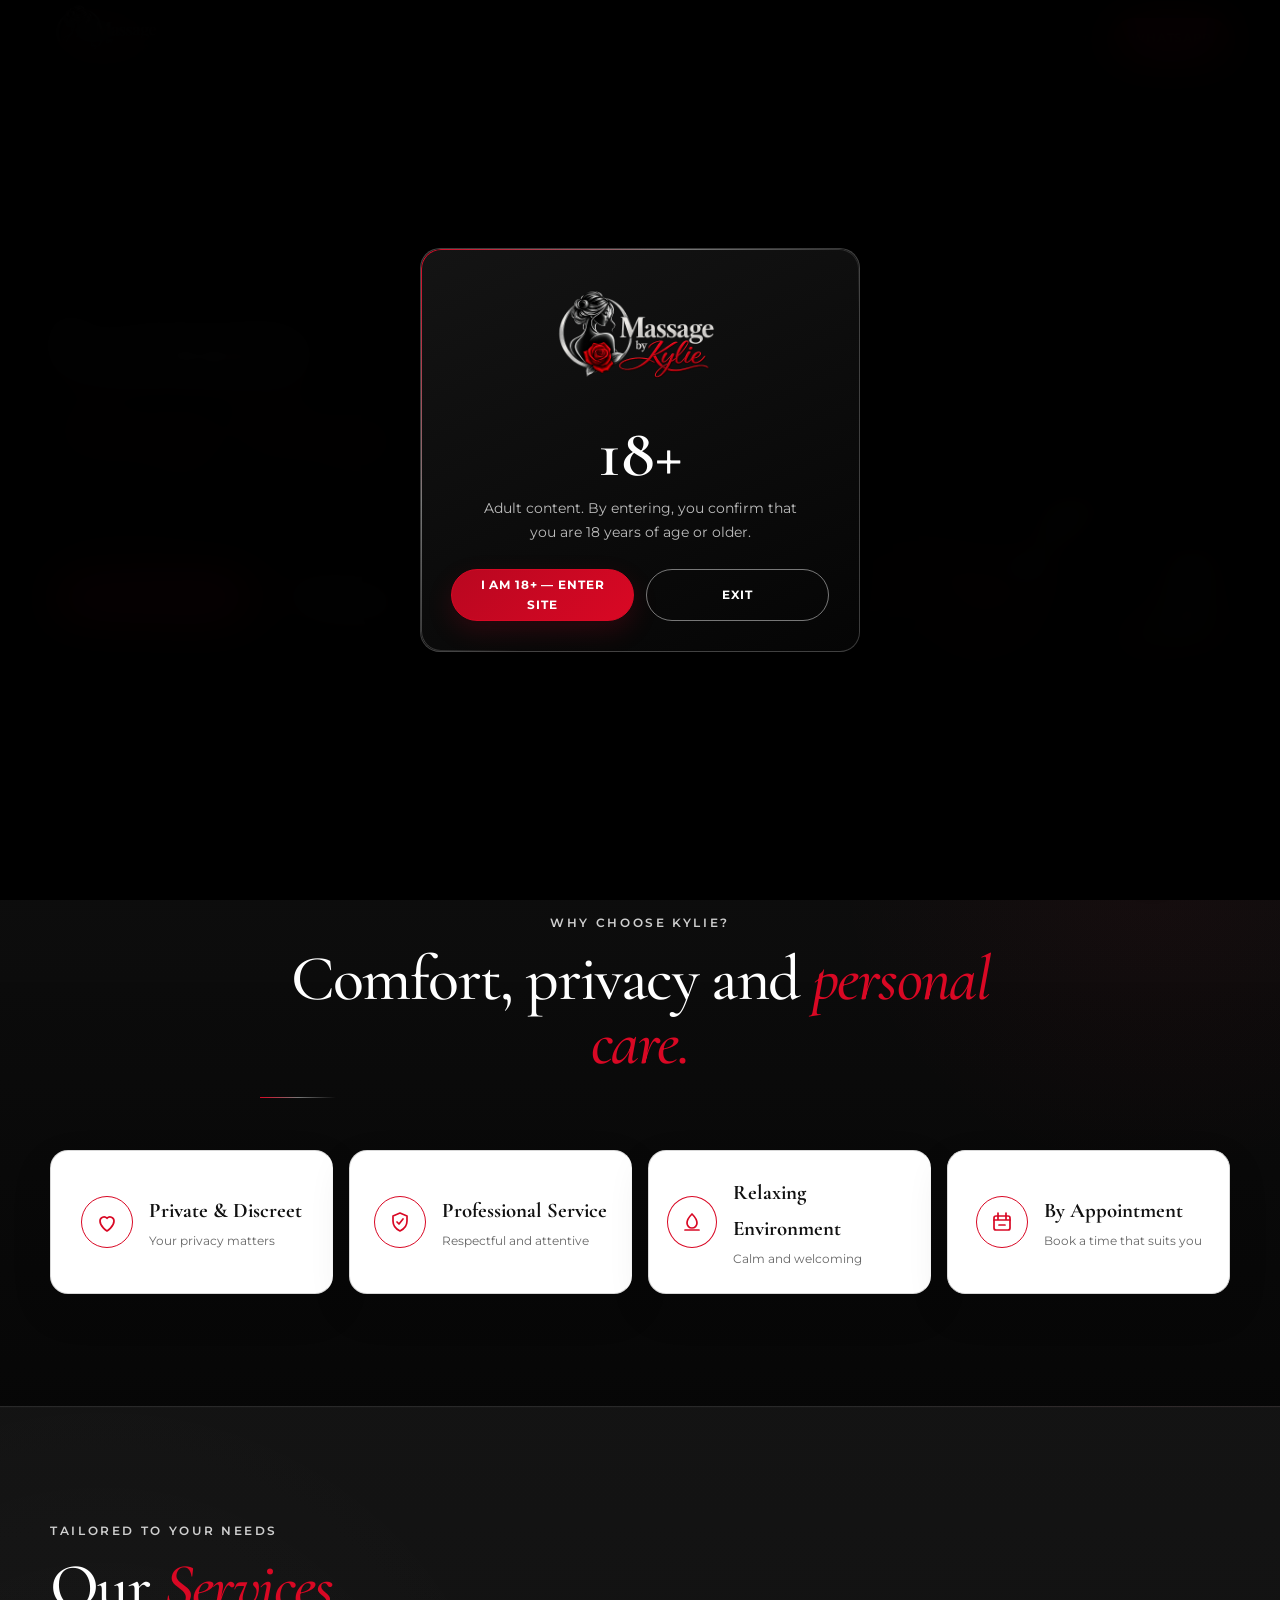
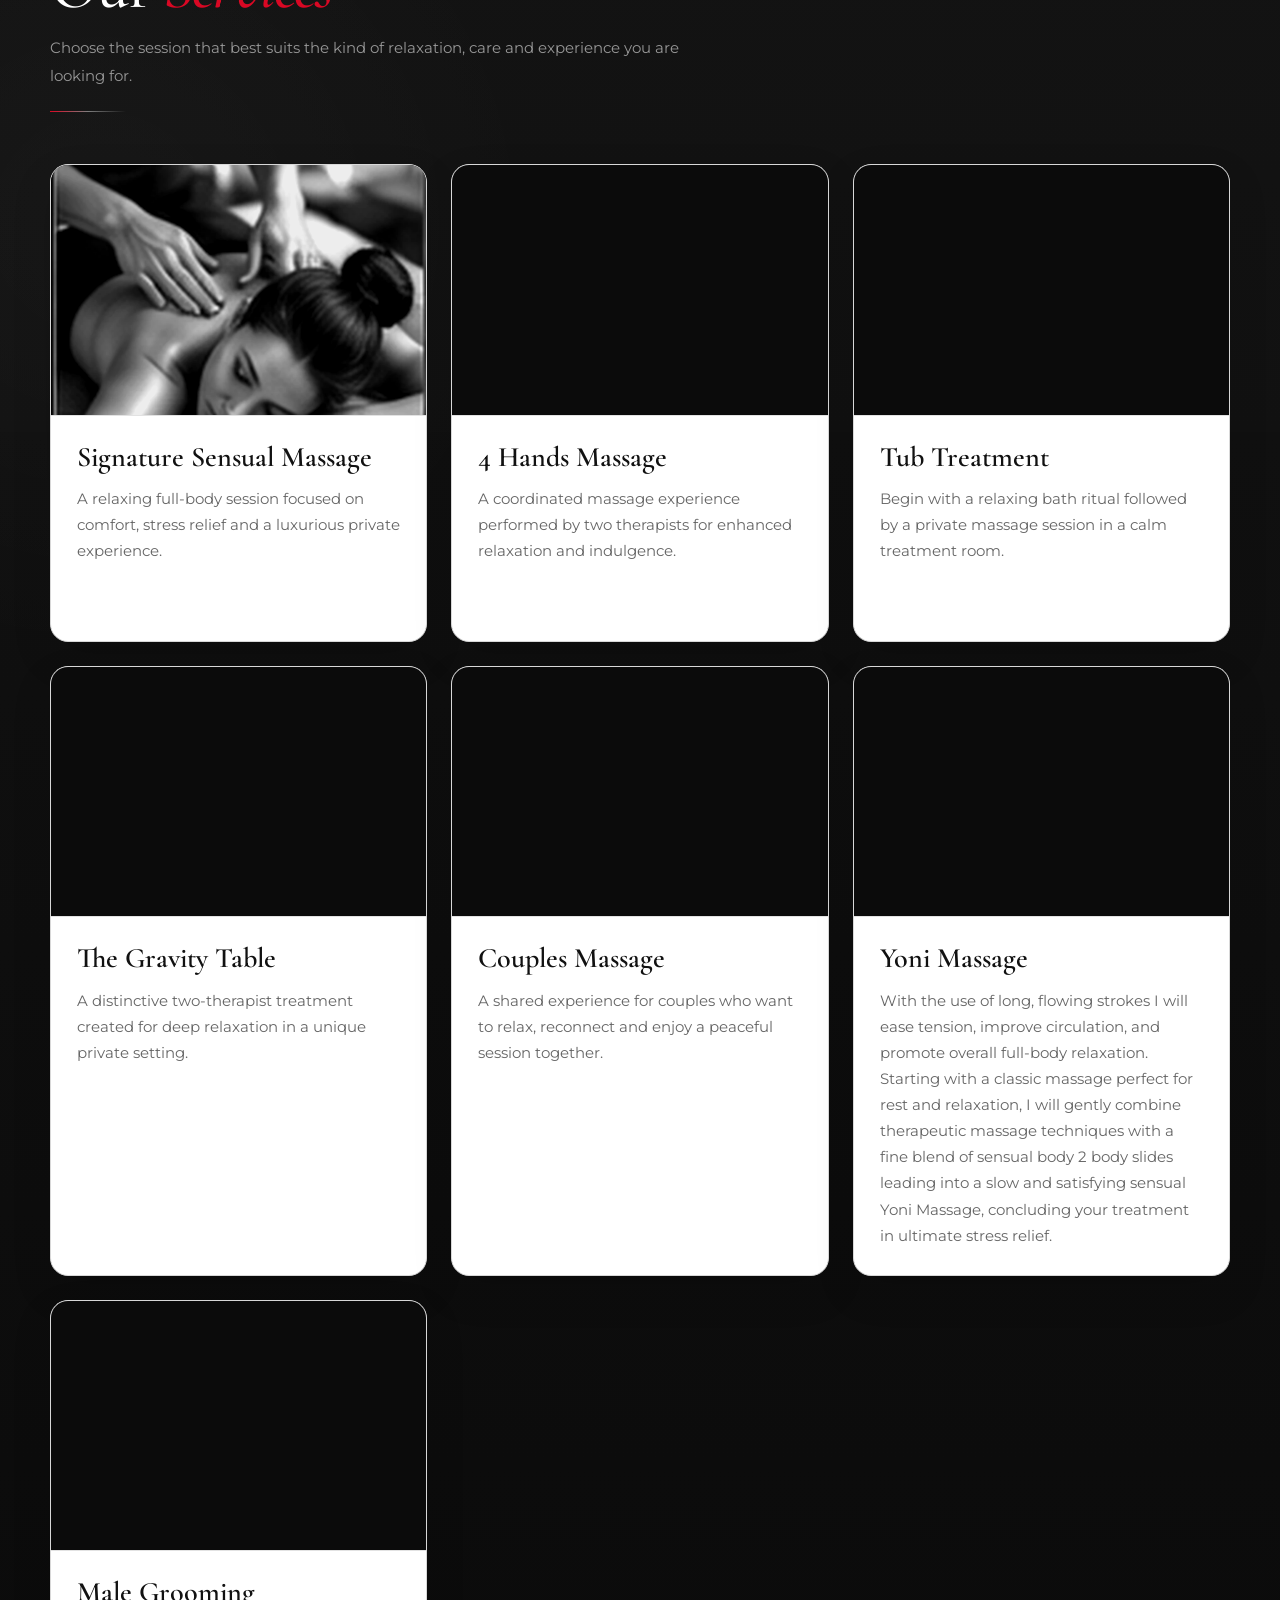
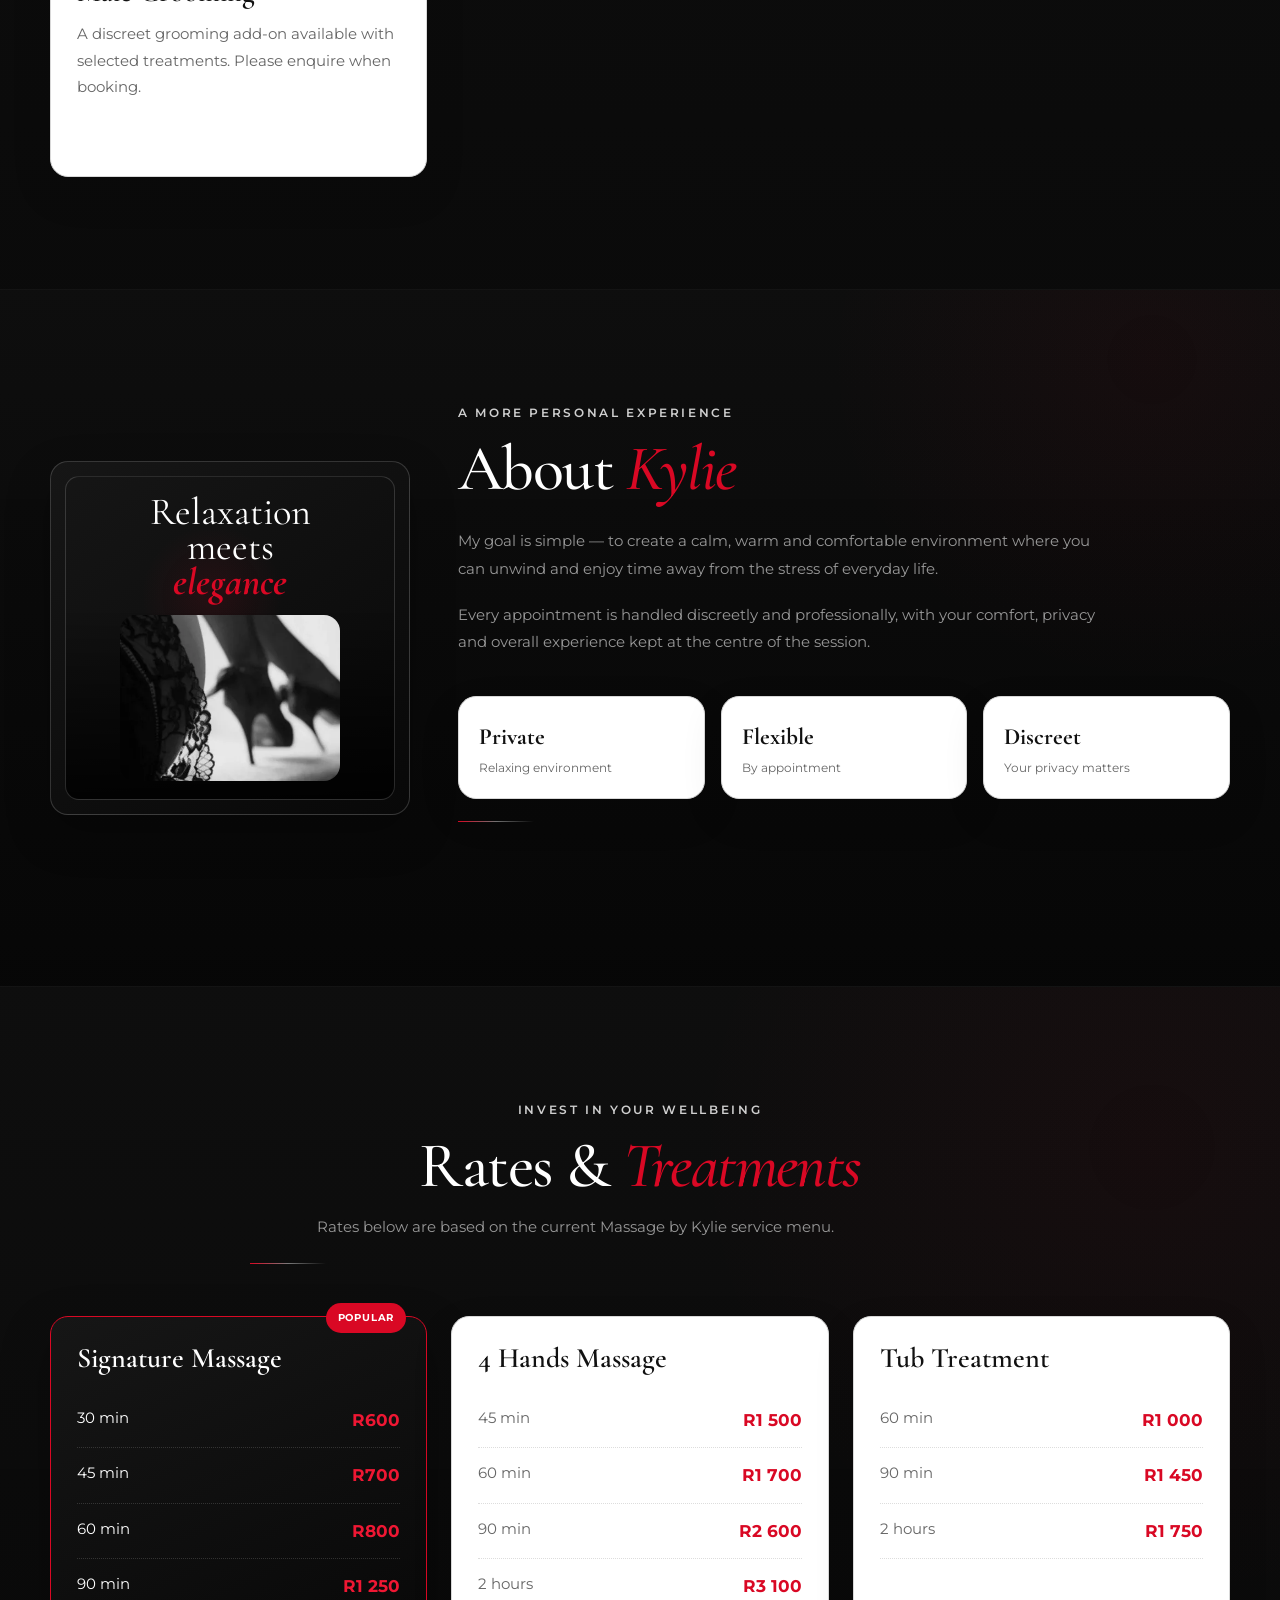
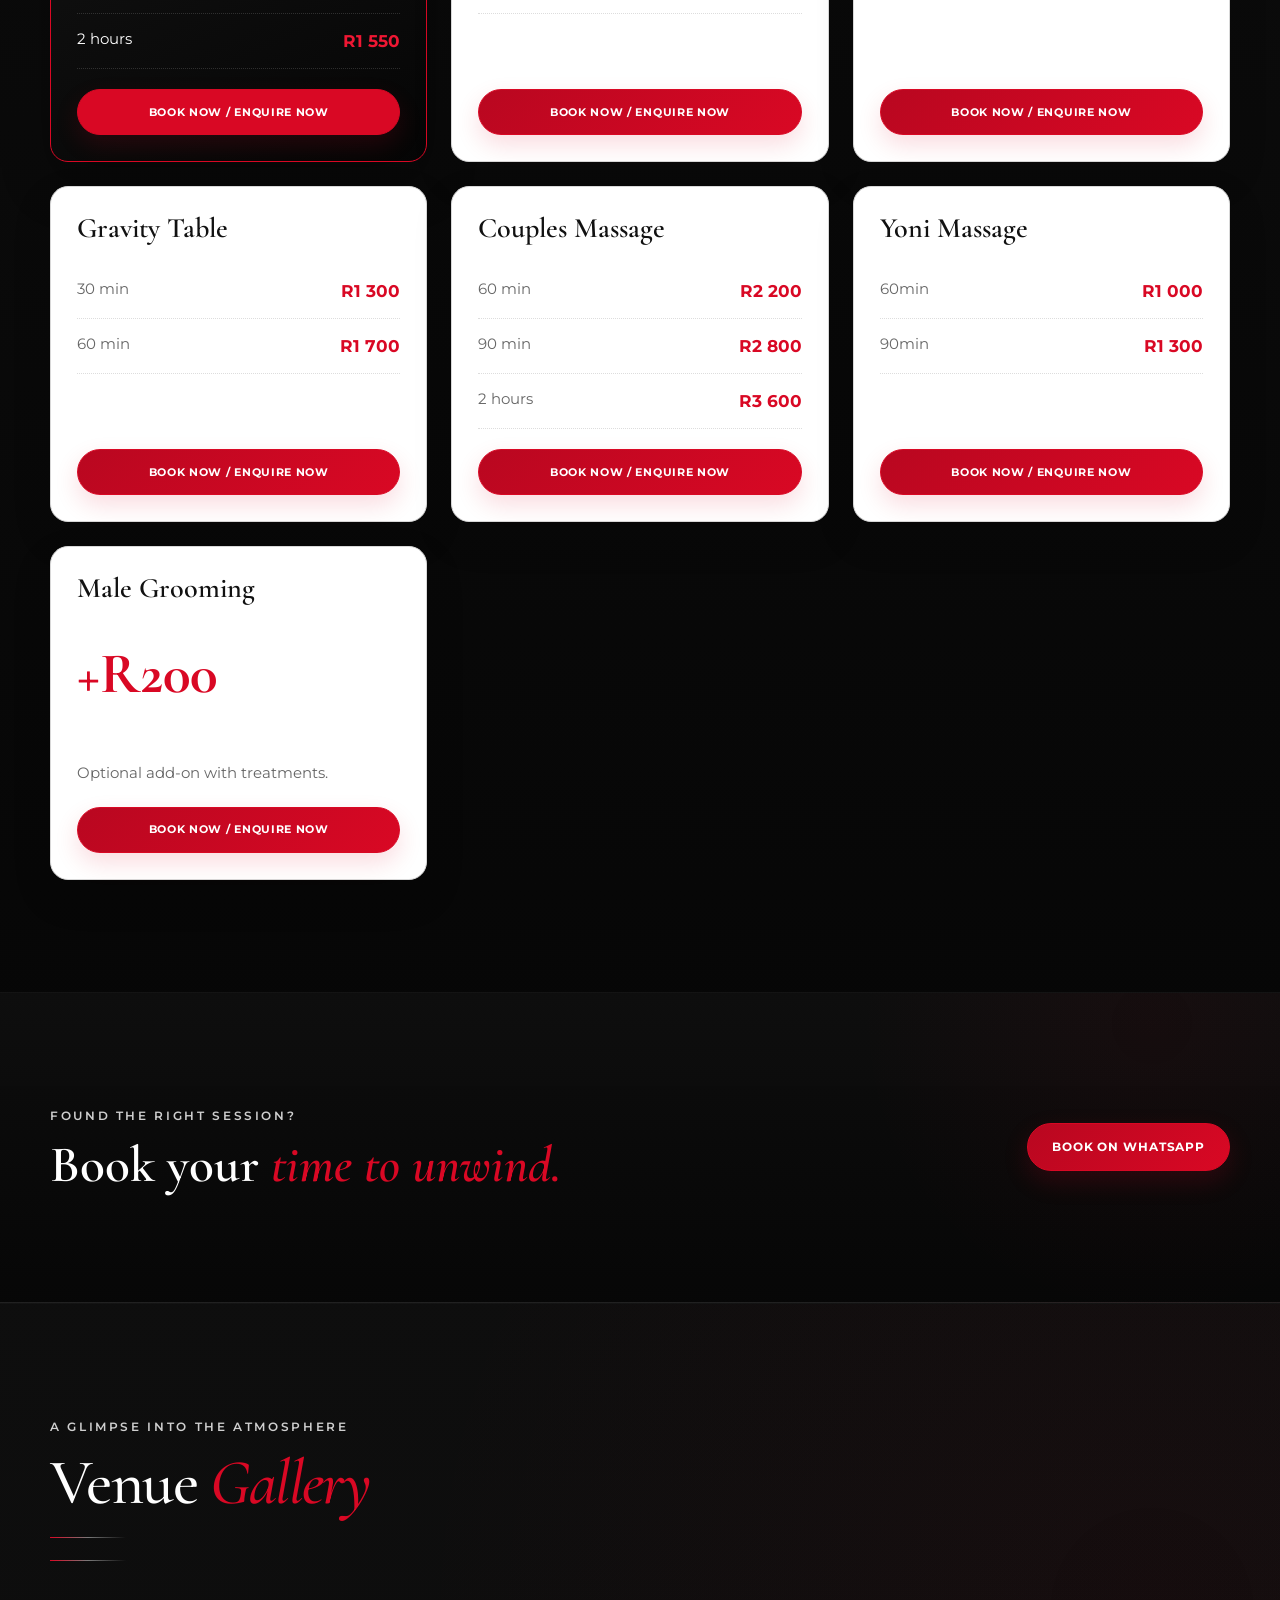
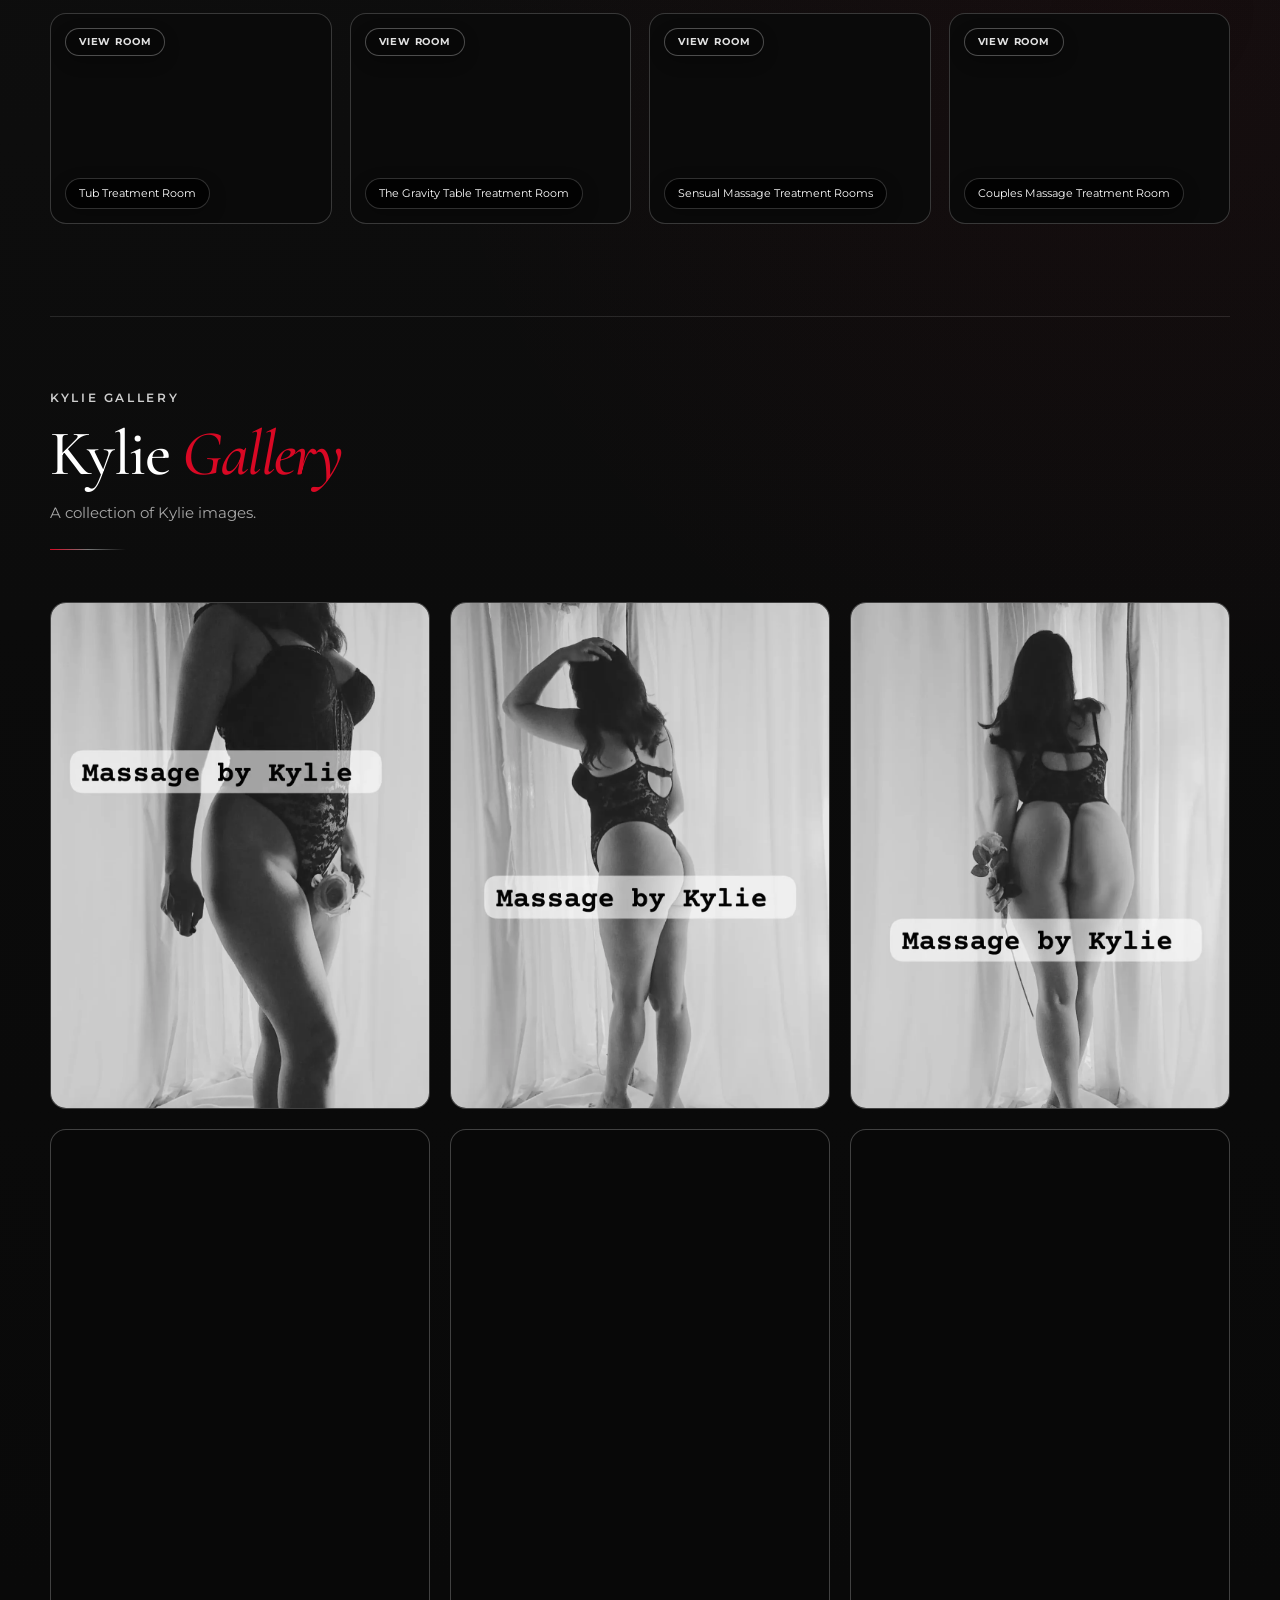
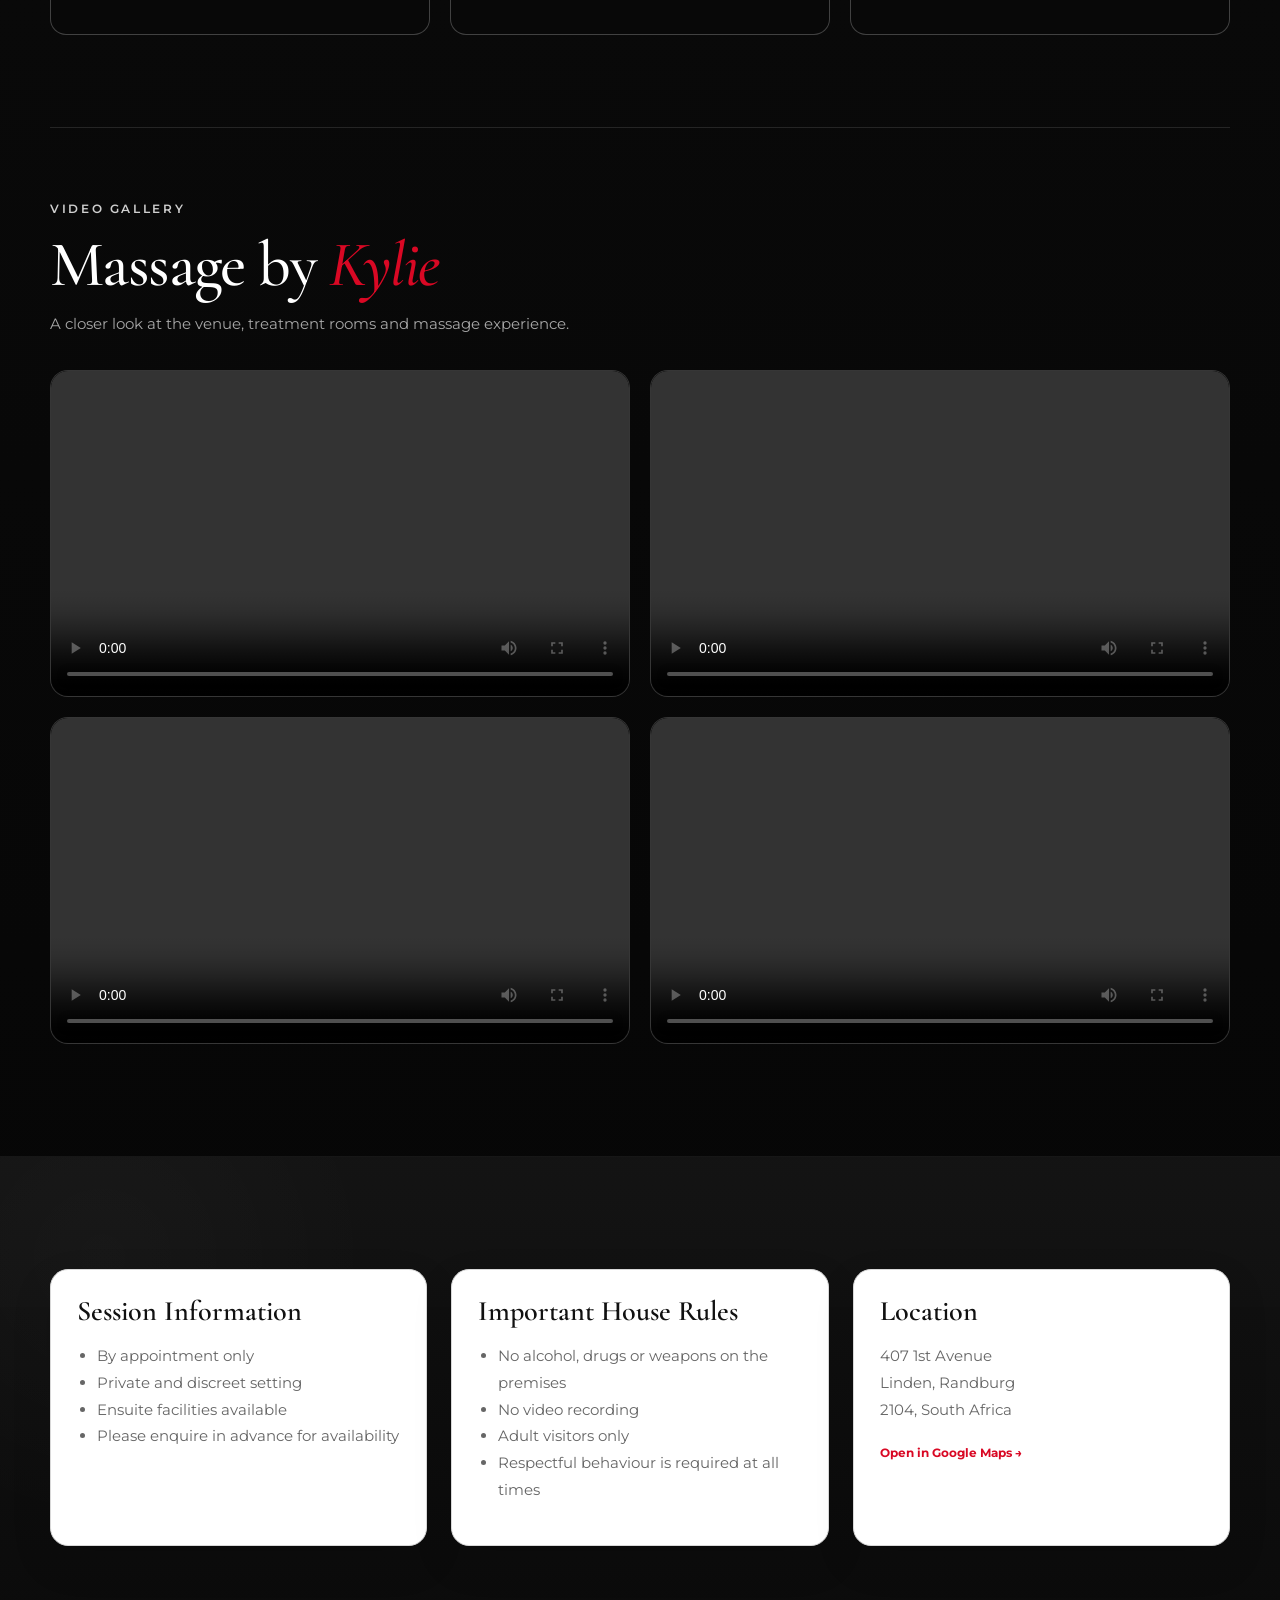
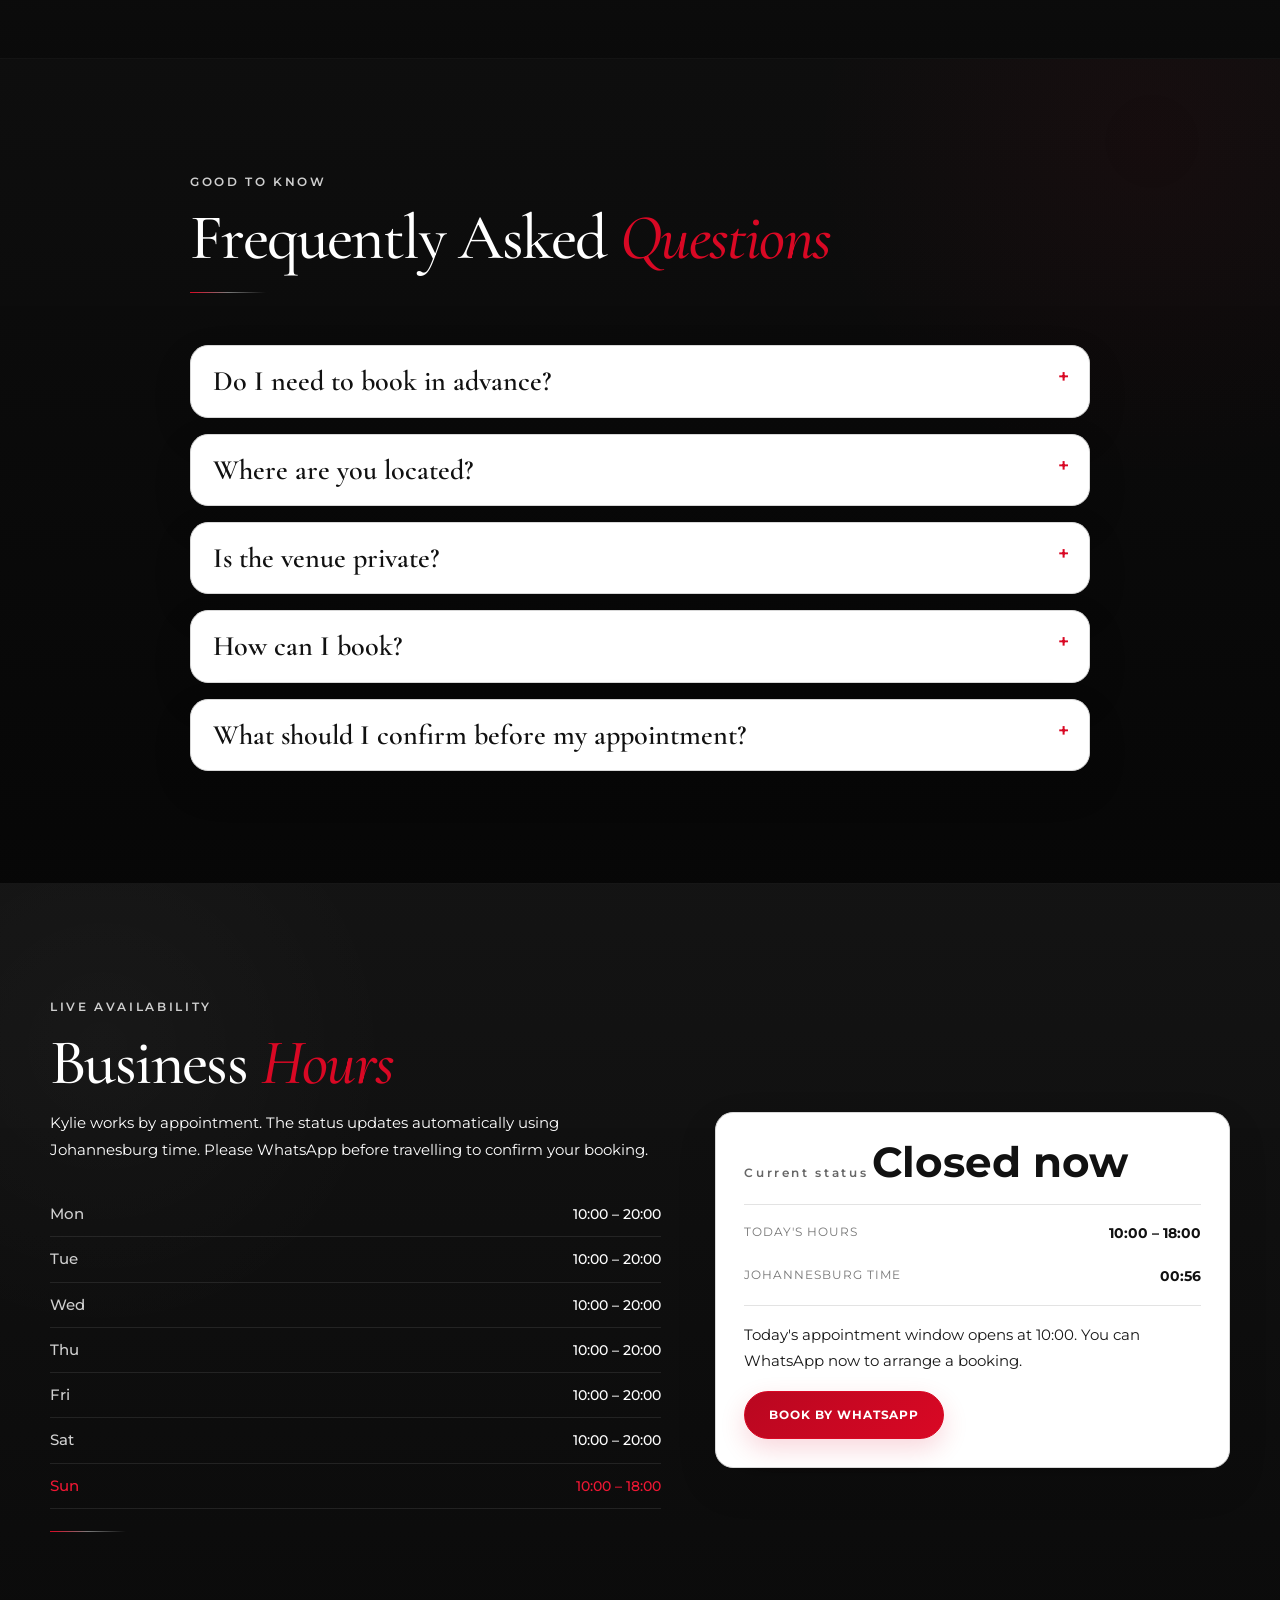
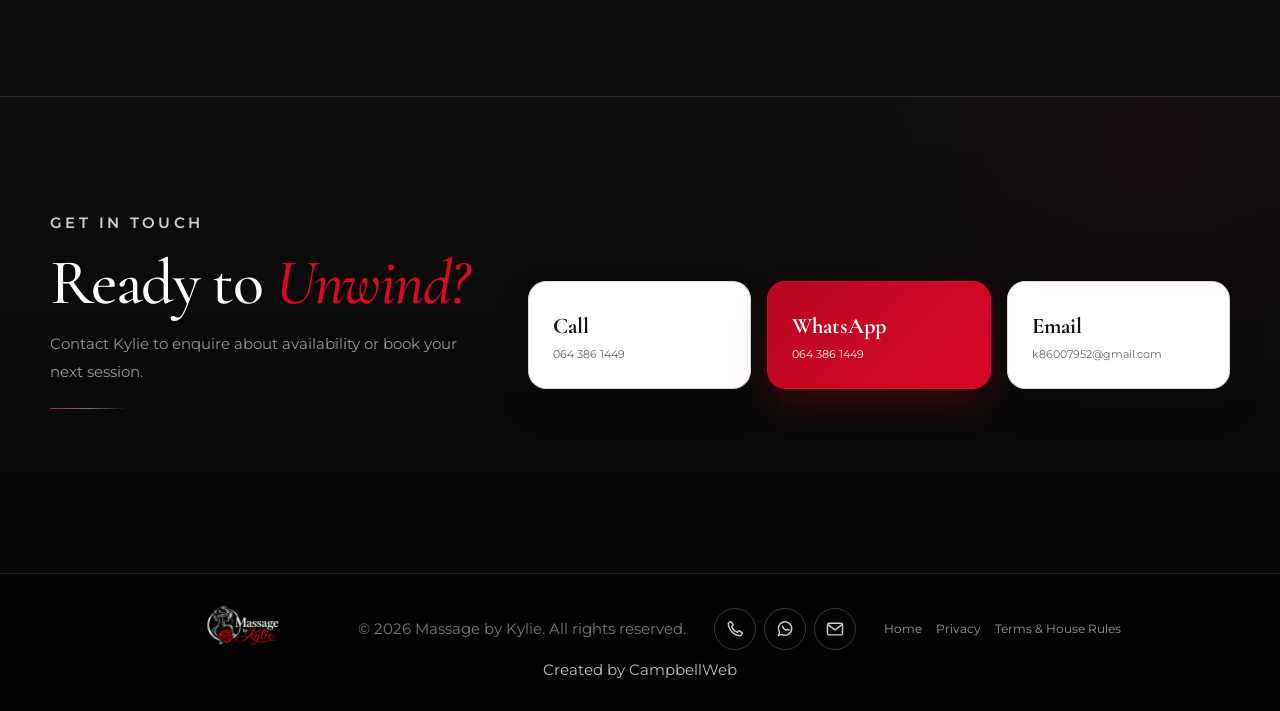
==== commit 11695983: "CH TO MOBILE VIEW" ====
--- a/index.html
+++ b/index.html
@@ -36,6 +36,7 @@
   </script>
 </head>
 <body class="age-locked">
+
 <!-- AGE GATE -->
 <div aria-labelledby="ageTitle" aria-modal="true" class="age-gate" id="ageGate" role="dialog">
 <div class="age-card protected-image-zone">
@@ -48,6 +49,7 @@
 </div>
 </div>
 </div>
+
 <!-- HEADER -->
 <header class="site-header">
 <div class="container nav-wrap">
@@ -62,6 +64,7 @@
 </div>
 </header>
 <main>
+
 <!-- HERO -->
 <section class="hero protected-image-zone" id="home">
 <div class="hero-overlay"></div>
@@ -82,6 +85,7 @@
 </div>
 </div>
 </section>
+
 <!-- TRUST STRIP -->
 <section class="trust-strip site-section">
 <div class="container">
@@ -117,6 +121,7 @@
 </div>
 </div>
 </section>
+
 <!-- SERVICES -->
 <section class="section light-section site-section" id="services">
 <div class="container">
@@ -174,6 +179,7 @@
 </div>
 </div>
 </section>
+
 <!-- ABOUT -->
 <section class="section dark-section site-section" id="about">
 <div class="container about-grid">
@@ -199,6 +205,7 @@
 </div>
 </div>
 </section>
+
 <!-- RATES -->
 <section class="section rates-section site-section" id="rates">
 <div class="container">
@@ -268,6 +275,7 @@
 <a class="btn btn-primary" href="https://wa.me/27643861449" rel="noopener" target="_blank">Book on WhatsApp</a>
 </div>
 </section>
+
 <!-- GALLERY -->
 <section class="section gallery-section site-section" id="gallery">
 <div class="container">
@@ -282,6 +290,7 @@
 </div>
 <div class="kylie-gallery-block"><div class="kylie-gallery-heading reveal"><p class="eyebrow">Kylie Gallery</p><h2>Kylie <span>Gallery</span></h2><p>A collection of Kylie images.</p></div><div class="kylie-gallery-grid"><figure class="kylie-gallery-item reveal protected-image-zone"><img alt="Kylie gallery image 1" class="protected-image" decoding="async" draggable="false" loading="lazy" src="images/kylie.webp"/></figure><figure class="kylie-gallery-item reveal protected-image-zone"><img alt="Kylie gallery image 2" class="protected-image" decoding="async" draggable="false" loading="lazy" src="images/kylie2.webp"/></figure><figure class="kylie-gallery-item reveal protected-image-zone"><img alt="Kylie gallery image 3" class="protected-image" decoding="async" draggable="false" loading="lazy" src="images/kylie3.webp"/></figure><figure class="kylie-gallery-item reveal protected-image-zone"><img alt="Kylie gallery image 4" class="protected-image" decoding="async" draggable="false" loading="lazy" src="images/kylie4.webp"/></figure><figure class="kylie-gallery-item reveal protected-image-zone"><img alt="Kylie gallery image 5" class="protected-image" decoding="async" draggable="false" loading="lazy" src="images/kylie5.webp"/></figure><figure class="kylie-gallery-item reveal protected-image-zone"><img alt="Kylie gallery image 6" class="protected-image" decoding="async" draggable="false" loading="lazy" src="images/kylie6.webp"/></figure></div></div><div class="video-gallery-block"><div class="video-gallery-heading reveal"><p class="eyebrow">Video Gallery</p><h2>Massage by <span>Kylie</span></h2><p>A closer look at the venue, treatment rooms and massage experience.</p></div><div class="video-gallery-grid"><article class="video-gallery-item reveal protected-video-zone"><video class="protected-video" controls="True" controlslist="nodownload noplaybackrate" disablepictureinpicture="" draggable="false" oncontextmenu="return false;" playsinline="True" preload="metadata"><source src="videos/5.mp4" type="video/mp4"/></video></article><article class="video-gallery-item reveal protected-video-zone"><video class="protected-video" controls="True" controlslist="nodownload noplaybackrate" disablepictureinpicture="" draggable="false" oncontextmenu="return false;" playsinline="True" preload="metadata"><source src="videos/kylie2.mp4" type="video/mp4"/></video></article><article class="video-gallery-item reveal protected-video-zone"><video class="protected-video" controls="True" controlslist="nodownload noplaybackrate" disablepictureinpicture="" draggable="false" oncontextmenu="return false;" playsinline="True" preload="metadata"><source src="videos/kylie4.mp4" type="video/mp4"/></video></article><article class="video-gallery-item reveal protected-video-zone"><video class="protected-video" controls="True" controlslist="nodownload noplaybackrate" disablepictureinpicture="" draggable="false" oncontextmenu="return false;" playsinline="True" preload="metadata"><source src="videos/kylie.mp4" type="video/mp4"/></video></article></div></div></div>
 </section>
+
 <!-- INFO -->
 <section class="section light-section info-section site-section" id="information">
 <div class="container info-grid">
@@ -342,6 +351,7 @@
 </div>
 </div>
 </section>
+
 <!-- CONTACT -->
 <section aria-labelledby="businessHoursTitle" class="section business-hours-section" id="business-hours">
 <div class="container business-hours-layout">
@@ -436,4 +446,4 @@
 </div>
 </div>
 </div><script src="script.js"></script></body>
-</html>
+</html>
--- a/style.css
+++ b/style.css
@@ -3792,3 +3792,295 @@
     text-align:center !important;
   }
 }
+/* ==========================================================
+   VENUE GALLERY — VIEW ROOM BUTTON FIX
+   Add this file AFTER your main style.css
+   OR copy everything below to the very bottom of style.css
+   ========================================================== */
+
+/* Keep the venue card itself clickable */
+.gallery-item.venue-popup-trigger{
+  position:relative !important;
+  cursor:pointer !important;
+  overflow:hidden !important;
+}
+
+/* IMPORTANT:
+   This resets the old full-image ::after overlay created by
+   .protected-image-zone::after and converts it into a small
+   "View Room" button instead.
+*/
+.gallery-item.venue-popup-trigger::after,
+.gallery-item.venue-popup-trigger.protected-image-zone::after{
+  content:"View Room" !important;
+
+  position:absolute !important;
+  z-index:8 !important;
+
+  /* Reset the old inset:0 that stretched over the whole image */
+  inset:auto !important;
+  top:14px !important;
+  left:14px !important;
+  right:auto !important;
+  bottom:auto !important;
+
+  width:auto !important;
+  height:auto !important;
+  min-width:0 !important;
+  min-height:0 !important;
+
+  display:inline-flex !important;
+  align-items:center !important;
+  justify-content:center !important;
+
+  padding:8px 13px !important;
+
+  background:rgba(8,8,8,.82) !important;
+  color:#ffffff !important;
+
+  border:1px solid rgba(255,255,255,.32) !important;
+  border-radius:999px !important;
+
+  box-shadow:0 6px 18px rgba(0,0,0,.28) !important;
+  backdrop-filter:blur(8px);
+  -webkit-backdrop-filter:blur(8px);
+
+  font-family:"Montserrat",sans-serif !important;
+  font-size:.64rem !important;
+  font-weight:700 !important;
+  line-height:1 !important;
+  letter-spacing:.08em !important;
+  text-transform:uppercase !important;
+  white-space:nowrap !important;
+
+  /* Click passes through to the venue card, which opens the popup */
+  pointer-events:none !important;
+}
+
+/* Make sure the photo itself does not create another click layer */
+.gallery-item.venue-popup-trigger img{
+  pointer-events:none !important;
+}
+
+/* Keep the room-name caption small and clear */
+.gallery-item.venue-popup-trigger figcaption{
+  position:absolute !important;
+  z-index:7 !important;
+
+  left:14px !important;
+  right:auto !important;
+  bottom:14px !important;
+  top:auto !important;
+
+  width:auto !important;
+  max-width:calc(100% - 28px) !important;
+
+  padding:8px 13px !important;
+
+  background:rgba(0,0,0,.72) !important;
+  color:#ffffff !important;
+
+  border:1px solid rgba(255,255,255,.18) !important;
+  border-radius:999px !important;
+
+  font-size:.68rem !important;
+  line-height:1.2 !important;
+  text-align:left !important;
+
+  backdrop-filter:blur(7px);
+  -webkit-backdrop-filter:blur(7px);
+
+  pointer-events:none !important;
+}
+
+/* Optional hover polish */
+.gallery-item.venue-popup-trigger:hover::after{
+  background:var(--red,#d90824) !important;
+  border-color:var(--red,#d90824) !important;
+}
+
+/* Mobile */
+@media (max-width:640px){
+  .gallery-item.venue-popup-trigger::after,
+  .gallery-item.venue-popup-trigger.protected-image-zone::after{
+    top:10px !important;
+    left:10px !important;
+    padding:8px 12px !important;
+    font-size:.61rem !important;
+  }
+
+  .gallery-item.venue-popup-trigger figcaption{
+    left:10px !important;
+    right:10px !important;
+    bottom:10px !important;
+    width:auto !important;
+    max-width:none !important;
+    border-radius:12px !important;
+    text-align:center !important;
+  }
+}
+
+/* ==========================================================
+   NEAT CENTRED FOOTER
+   ========================================================== */
+
+.footer-grid{
+  display:flex !important;
+  align-items:center !important;
+  justify-content:center !important;
+  flex-wrap:wrap !important;
+
+  gap:18px 28px !important;
+
+  width:100%;
+  text-align:center !important;
+}
+
+/* Footer logo */
+.footer-logo{
+  width:170px !important;
+  height:55px !important;
+  object-fit:contain !important;
+  object-position:center !important;
+  margin:0 !important;
+}
+
+/* Copyright + CampbellWeb */
+.footer-copyright{
+  display:flex !important;
+  align-items:center !important;
+  justify-content:center !important;
+  flex-wrap:wrap !important;
+
+  gap:7px !important;
+
+  margin:0 !important;
+  padding:0 !important;
+
+  border-top:0 !important;
+
+  color:#777;
+  font-size:.72rem;
+  line-height:1.5;
+  text-align:center !important;
+}
+
+/* CampbellWeb divider */
+.footer-divider{
+  color:#555;
+}
+
+/* CampbellWeb link */
+.campbellweb-credit{
+  color:#bdbdbd;
+  text-decoration:none;
+  white-space:nowrap;
+}
+
+.campbellweb-credit:hover{
+  color:var(--red);
+}
+
+/* Contact icons */
+.footer-contact-icons{
+  display:flex !important;
+  align-items:center !important;
+  justify-content:center !important;
+  gap:8px !important;
+}
+
+/* Privacy / Terms */
+.footer-links{
+  display:flex !important;
+  align-items:center !important;
+  justify-content:center !important;
+  gap:14px !important;
+
+  margin:0 !important;
+  white-space:nowrap;
+}
+
+/* Keep footer vertically balanced */
+.site-footer{
+  padding:28px 20px !important;
+}
+
+@media (max-width:760px){
+
+  .footer-grid{
+    flex-direction:column !important;
+    gap:14px !important;
+  }
+
+  .footer-logo{
+    width:155px !important;
+    height:auto !important;
+  }
+
+  .footer-copyright{
+    max-width:340px;
+  }
+
+  .footer-contact-icons,
+  .footer-links{
+    justify-content:center !important;
+  }
+
+}
+
+/* ==========================================================
+   MASSAGE BY KYLIE
+   MOBILE NAVBAR WHATSAPP BUTTON FIX
+
+   Load this file AFTER style.css.
+   This hides ONLY the header/navbar WhatsApp button on
+   tablet/mobile screens. The sticky bottom contact bar remains.
+   ========================================================== */
+
+/* Desktop: keep the navbar WhatsApp button visible */
+.site-header .nav-cta{
+  display:inline-flex !important;
+}
+
+/* Tablet + mobile: remove navbar WhatsApp button */
+@media (max-width:1000px){
+  .site-header .nav-cta{
+    display:none !important;
+  }
+}
+
+/* Explicitly preserve the sticky bottom contact bar */
+@media (max-width:760px){
+  .mobile-booking-bar{
+    display:grid !important;
+  }
+
+  .mobile-booking-bar a{
+    display:grid !important;
+  }
+}
+/* ==========================================================
+   REQUESTED LAYOUT ADJUSTMENTS — 2026-08-12
+   1. Hide the header WhatsApp CTA whenever the mobile menu is used.
+   2. Centre the Current Status card on desktop.
+   ========================================================== */
+
+@media (max-width:1000px){
+  .site-header .nav-cta{
+    display:none !important;
+  }
+}
+
+@media (min-width:1001px){
+  .business-hours-layout{
+    align-items:center !important;
+  }
+
+  .live-hours-card{
+    position:relative !important;
+    top:auto !important;
+    width:100% !important;
+    max-width:520px !important;
+    justify-self:center !important;
+  }
+}
